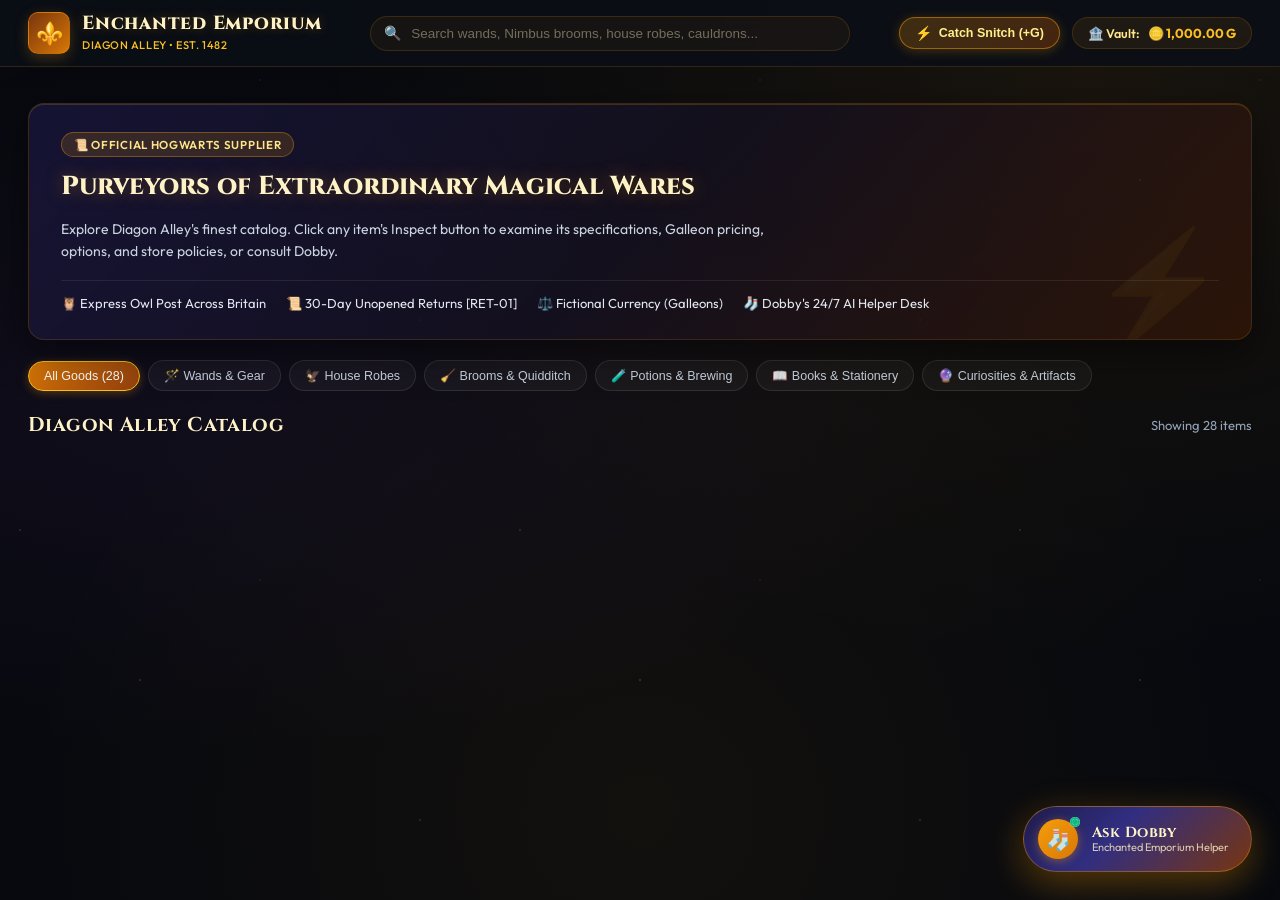
==== frontend/index.html @ e38fc8e7 "added snitch game" ====
<!doctype html>
<html lang="en">

<head>
  <meta charset="utf-8">
  <meta name="viewport" content="width=device-width,initial-scale=1">
  <title>Enchanted Emporium | Diagon Alley's Premier Wizarding Store</title>
  <link rel="preconnect" href="https://fonts.googleapis.com">
  <link rel="preconnect" href="https://fonts.gstatic.com" crossorigin>
  <link href="https://fonts.googleapis.com/css2?family=Cinzel:wght@500;700;800;900&family=Outfit:wght@300;400;500;600;700&family=JetBrains+Mono:wght@400;600&display=swap" rel="stylesheet">

  <style>
    :root {
      --bg: #07090e;
      --bg-surface: #0e121a;
      --bg-card: rgba(18, 23, 34, 0.85);
      --bg-card-hover: rgba(26, 33, 49, 0.98);
      --pn: rgba(15, 19, 29, 0.96);
      --pn-solid: #111522;
      --ln: rgba(245, 158, 11, 0.16);
      --ln-hover: rgba(245, 158, 11, 0.45);
      --tx: #f8fafc;
      --tx-muted: #94a3b8;
      --gold: #f59e0b;
      --gold-light: #fbbf24;
      --gold-dark: #b45309;
      --gold-glow: rgba(245, 158, 11, 0.35);
      --purple: #a855f7;
      --purple-glow: rgba(168, 85, 247, 0.25);
      --green: #10b981;
      --red: #ef4444;
      --radius-lg: 16px;
      --radius-md: 10px;
      --radius-sm: 6px;
    }

    * {
      box-sizing: border-box;
      margin: 0;
      padding: 0;
    }

    html, body {
      width: 100%;
      min-height: 100%;
      overflow-x: hidden;
      font-family: 'Outfit', -apple-system, BlinkMacSystemFont, "Segoe UI", Roboto, sans-serif;
      color: var(--tx);
      background-color: var(--bg);
      background-image: 
        radial-gradient(ellipse at 85% 10%, rgba(245, 158, 11, 0.08) 0%, transparent 50%),
        radial-gradient(ellipse at 15% 45%, rgba(168, 85, 247, 0.06) 0%, transparent 50%),
        radial-gradient(circle at 50% 90%, rgba(245, 158, 11, 0.05) 0%, transparent 60%);
      background-attachment: fixed;
    }

    /* Ambient stars / magical backdrop overlay */
    .magical-stars {
      position: fixed;
      inset: 0;
      pointer-events: none;
      z-index: 0;
      background-image: radial-gradient(1px 1px at 20px 30px, #ffffff, rgba(0,0,0,0)),
                        radial-gradient(1.5px 1.5px at 140px 180px, #f59e0b, rgba(0,0,0,0)),
                        radial-gradient(1px 1px at 260px 80px, #a855f7, rgba(0,0,0,0)),
                        radial-gradient(1px 1px at 420px 320px, #ffffff, rgba(0,0,0,0)),
                        radial-gradient(1.5px 1.5px at 680px 240px, #fbbf24, rgba(0,0,0,0)),
                        radial-gradient(1px 1px at 890px 120px, #ffffff, rgba(0,0,0,0)),
                        radial-gradient(1px 1px at 980px 450px, #a855f7, rgba(0,0,0,0));
      background-size: 500px 500px;
      opacity: 0.35;
    }

    /* Layout Container */
    .app-container {
      position: relative;
      z-index: 1;
      display: flex;
      flex-direction: column;
      min-height: 100vh;
    }

    /* ==========================================================================
       Navigation Bar
       ========================================================================== */
    .navbar {
      position: sticky;
      top: 0;
      z-index: 100;
      background: rgba(11, 14, 22, 0.88);
      backdrop-filter: blur(16px);
      -webkit-backdrop-filter: blur(16px);
      border-bottom: 1px solid var(--ln);
      padding: 12px 28px;
      display: flex;
      align-items: center;
      justify-content: space-between;
      gap: 20px;
    }

    .brand-group {
      display: flex;
      align-items: center;
      gap: 12px;
      text-decoration: none;
      color: inherit;
    }

    .brand-crest {
      width: 42px;
      height: 42px;
      border-radius: 10px;
      background: linear-gradient(135deg, #78350f, #d97706);
      border: 1px solid rgba(245, 158, 11, 0.4);
      display: flex;
      align-items: center;
      justify-content: center;
      font-size: 22px;
      box-shadow: 0 4px 14px rgba(245, 158, 11, 0.25);
    }

    .brand-text h1 {
      font-family: 'Cinzel', serif;
      font-size: 19px;
      font-weight: 800;
      letter-spacing: 0.04em;
      color: #fef3c7;
      line-height: 1.1;
      text-shadow: 0 0 12px rgba(245, 158, 11, 0.3);
    }

    .brand-text span {
      font-size: 11px;
      color: var(--gold-light);
      letter-spacing: 0.05em;
      text-transform: uppercase;
      font-weight: 500;
    }

    /* Search & Filter Controls */
    .nav-search {
      flex: 1;
      max-width: 480px;
      position: relative;
    }

    .search-input {
      width: 100%;
      background: rgba(245, 158, 11, 0.05);
      border: 1px solid var(--ln);
      border-radius: 999px;
      padding: 9px 18px 9px 40px;
      font-size: 13.5px;
      color: #ffffff;
      outline: none;
      transition: all 0.2s ease;
    }

    .search-input:focus {
      border-color: var(--gold);
      background: rgba(245, 158, 11, 0.08);
      box-shadow: 0 0 14px rgba(245, 158, 11, 0.2);
    }

    .search-input::placeholder {
      color: rgba(254, 243, 199, 0.4);
    }

    .search-icon {
      position: absolute;
      left: 14px;
      top: 50%;
      transform: translateY(-50%);
      font-size: 14px;
      color: var(--gold-light);
      pointer-events: none;
    }

    /* Vault Indicator (Interactive Deposit) */
    .nav-actions {
      display: flex;
      align-items: center;
      gap: 12px;
    }

    .vault-badge {
      display: flex;
      align-items: center;
      gap: 8px;
      background: rgba(245, 158, 11, 0.08);
      border: 1px solid var(--ln);
      padding: 7px 15px;
      border-radius: 999px;
      font-size: 12.5px;
      color: #fde68a;
      font-weight: 600;
      cursor: pointer;
      user-select: none;
      transition: all 0.2s ease;
    }

    .vault-badge:hover {
      background: rgba(245, 158, 11, 0.16);
      border-color: var(--gold);
      transform: translateY(-1px);
    }

    .vault-badge b {
      color: var(--gold-light);
      font-size: 13px;
    }

    /* ==========================================================================
       Hero Storefront Banner
       ========================================================================== */
    .hero-banner {
      padding: 36px 28px 20px;
      max-width: 1280px;
      margin: 0 auto;
      width: 100%;
    }

    .hero-card {
      background: linear-gradient(135deg, rgba(30, 27, 75, 0.6) 0%, rgba(20, 16, 32, 0.8) 50%, rgba(69, 26, 3, 0.5) 100%);
      border: 1px solid var(--ln);
      border-radius: var(--radius-lg);
      padding: 28px 32px;
      display: flex;
      flex-direction: column;
      gap: 14px;
      box-shadow: 0 12px 40px rgba(0, 0, 0, 0.5), inset 0 1px 0 rgba(245, 158, 11, 0.2);
      position: relative;
      overflow: hidden;
    }

    .hero-card::after {
      content: '⚡';
      position: absolute;
      right: 24px;
      bottom: -15px;
      font-size: 110px;
      opacity: 0.05;
      pointer-events: none;
      color: var(--gold);
    }

    .hero-badge {
      align-self: flex-start;
      display: inline-flex;
      align-items: center;
      gap: 6px;
      background: rgba(245, 158, 11, 0.15);
      border: 1px solid rgba(245, 158, 11, 0.35);
      color: #fde68a;
      font-size: 11.5px;
      font-weight: 600;
      text-transform: uppercase;
      letter-spacing: 0.06em;
      padding: 4px 12px;
      border-radius: 999px;
    }

    .hero-card h2 {
      font-family: 'Cinzel', serif;
      font-size: 26px;
      font-weight: 800;
      color: #fef3c7;
      line-height: 1.25;
      text-shadow: 0 0 18px rgba(245, 158, 11, 0.35);
    }

    .hero-card p {
      max-width: 720px;
      font-size: 14px;
      color: #cbd5e1;
      line-height: 1.6;
    }

    .hero-features {
      display: flex;
      flex-wrap: wrap;
      gap: 20px;
      margin-top: 4px;
      padding-top: 14px;
      border-top: 1px solid rgba(255, 255, 255, 0.08);
      font-size: 13px;
      color: #e2e8f0;
    }

    .hero-features span {
      display: inline-flex;
      align-items: center;
      gap: 6px;
    }

    /* ==========================================================================
       Category Filter Pills
       ========================================================================== */
    .filter-bar {
      max-width: 1280px;
      margin: 0 auto 20px;
      padding: 0 28px;
      width: 100%;
      display: flex;
      flex-wrap: wrap;
      align-items: center;
      gap: 8px;
    }

    .filter-pill {
      background: rgba(255, 255, 255, 0.04);
      border: 1px solid rgba(255, 255, 255, 0.1);
      color: #cbd5e1;
      padding: 7px 15px;
      border-radius: 999px;
      font-size: 12.5px;
      font-weight: 500;
      cursor: pointer;
      transition: all 0.2s ease;
      user-select: none;
    }

    .filter-pill:hover {
      background: rgba(245, 158, 11, 0.12);
      border-color: var(--gold);
      color: #ffffff;
      transform: translateY(-1px);
    }

    .filter-pill.active {
      background: linear-gradient(135deg, #d97706, #92400e);
      border-color: var(--gold-light);
      color: #ffffff;
      box-shadow: 0 2px 10px rgba(245, 158, 11, 0.3);
    }

    /* ==========================================================================
       Product Catalog Grid (Clean Portrait Cards)
       ========================================================================== */
    .catalog-section {
      max-width: 1280px;
      margin: 0 auto 60px;
      padding: 0 28px;
      width: 100%;
    }

    .catalog-header {
      display: flex;
      align-items: center;
      justify-content: space-between;
      margin-bottom: 20px;
    }

    .catalog-header h3 {
      font-family: 'Cinzel', serif;
      font-size: 20px;
      color: #fef3c7;
      letter-spacing: 0.02em;
    }

    .catalog-count {
      font-size: 13px;
      color: var(--tx-muted);
    }

    .product-grid {
      display: grid;
      grid-template-columns: repeat(auto-fill, minmax(220px, 1fr));
      gap: 22px;
    }

    /* Clean Card: Portrait Image + Name + Inspect Button */
    .product-card {
      background: var(--bg-card);
      border: 1px solid var(--ln);
      border-radius: var(--radius-md);
      overflow: hidden;
      display: flex;
      flex-direction: column;
      transition: all 0.25s cubic-bezier(0.16, 1, 0.3, 1);
      cursor: pointer;
      position: relative;
      box-shadow: 0 6px 18px rgba(0, 0, 0, 0.4);
    }

    .product-card:hover {
      background: var(--bg-card-hover);
      border-color: var(--ln-hover);
      transform: translateY(-4px);
      box-shadow: 0 12px 28px rgba(0, 0, 0, 0.6), 0 0 1px 1px rgba(245, 158, 11, 0.3);
    }

    /* Portrait Image Slot (3:4 ratio) */
    .product-img-slot {
      position: relative;
      width: 100%;
      aspect-ratio: 3 / 4;
      background: linear-gradient(180deg, #131722 0%, #0c0f17 100%);
      border-bottom: 1px solid var(--ln);
      overflow: hidden;
      display: flex;
      align-items: center;
      justify-content: center;
    }

    .product-img-slot img {
      width: 100%;
      height: 100%;
      object-fit: cover;
      transition: transform 0.35s ease;
    }

    .product-card:hover .product-img-slot img {
      transform: scale(1.05);
    }

    .img-placeholder {
      position: absolute;
      inset: 0;
      display: flex;
      flex-direction: column;
      align-items: center;
      justify-content: center;
      gap: 8px;
      padding: 16px;
      text-align: center;
      background: radial-gradient(circle at 50% 45%, rgba(245, 158, 11, 0.12) 0%, rgba(15, 19, 29, 0.95) 75%);
    }

    .placeholder-icon {
      font-size: 46px;
      filter: drop-shadow(0 0 10px rgba(245, 158, 11, 0.35));
    }

    .placeholder-text {
      font-size: 11px;
      font-weight: 600;
      text-transform: uppercase;
      letter-spacing: 0.08em;
      color: var(--gold-light);
    }

    .placeholder-hint {
      font-family: 'JetBrains Mono', monospace;
      font-size: 9px;
      color: rgba(255, 255, 255, 0.4);
      background: rgba(0, 0, 0, 0.45);
      padding: 3px 8px;
      border-radius: 4px;
      max-width: 90%;
      overflow: hidden;
      text-overflow: ellipsis;
      white-space: nowrap;
    }

    .product-info {
      padding: 14px 16px;
      display: flex;
      flex-direction: column;
      align-items: center;
      text-align: center;
      gap: 12px;
      flex: 1;
      justify-content: space-between;
    }

    .product-title {
      font-family: 'Cinzel', serif;
      font-size: 15px;
      font-weight: 700;
      color: #f8fafc;
      line-height: 1.35;
      min-height: 42px;
      display: flex;
      align-items: center;
      justify-content: center;
    }

    .btn-inspect {
      width: 100%;
      background: rgba(245, 158, 11, 0.12);
      border: 1px solid rgba(245, 158, 11, 0.35);
      color: #fde68a;
      padding: 8px 16px;
      border-radius: 8px;
      font-size: 12.5px;
      font-weight: 600;
      letter-spacing: 0.02em;
      transition: all 0.2s ease;
      cursor: pointer;
      display: flex;
      align-items: center;
      justify-content: center;
      gap: 6px;
    }

    .product-card:hover .btn-inspect {
      background: linear-gradient(135deg, #f59e0b, #d97706);
      color: #0b0d14;
      border-color: #fbbf24;
      box-shadow: 0 4px 14px rgba(245, 158, 11, 0.4);
    }

    /* ==========================================================================
       Product Quick-View Modal Popup (Shows All Specifications & Policies)
       ========================================================================== */
    .modal-backdrop {
      position: fixed;
      inset: 0;
      z-index: 2000;
      background: rgba(6, 8, 14, 0.85);
      backdrop-filter: blur(12px);
      -webkit-backdrop-filter: blur(12px);
      display: flex;
      align-items: center;
      justify-content: center;
      padding: 20px;
      opacity: 0;
      pointer-events: none;
      transition: opacity 0.25s ease;
    }

    .modal-backdrop.open {
      opacity: 1;
      pointer-events: auto;
    }

    .product-modal {
      background: var(--pn);
      border: 1px solid var(--ln-hover);
      border-radius: var(--radius-lg);
      max-width: 800px;
      width: 100%;
      max-height: 90vh;
      overflow-y: auto;
      box-shadow: 0 25px 60px rgba(0, 0, 0, 0.8), 0 0 1px 1px rgba(245, 158, 11, 0.3);
      display: grid;
      grid-template-columns: 340px 1fr;
      position: relative;
      transform: translateY(20px) scale(0.97);
      transition: transform 0.25s cubic-bezier(0.16, 1, 0.3, 1);
    }

    .modal-backdrop.open .product-modal {
      transform: translateY(0) scale(1);
    }

    .btn-modal-close {
      position: absolute;
      top: 14px;
      right: 14px;
      width: 32px;
      height: 32px;
      border-radius: 50%;
      background: rgba(255, 255, 255, 0.08);
      border: 1px solid rgba(255, 255, 255, 0.15);
      color: #ffffff;
      font-size: 16px;
      display: flex;
      align-items: center;
      justify-content: center;
      cursor: pointer;
      z-index: 10;
      transition: all 0.15s ease;
    }

    .btn-modal-close:hover {
      background: rgba(239, 68, 68, 0.2);
      border-color: var(--red);
      color: var(--red);
    }

    .modal-image-col {
      background: linear-gradient(180deg, #131722 0%, #0a0d14 100%);
      border-right: 1px solid var(--ln);
      position: relative;
      min-height: 420px;
      display: flex;
      align-items: center;
      justify-content: center;
      overflow: hidden;
    }

    .modal-image-col img {
      width: 100%;
      height: 100%;
      object-fit: cover;
    }

    .modal-content-col {
      padding: 30px;
      display: flex;
      flex-direction: column;
      gap: 16px;
    }

    .modal-header-meta {
      display: flex;
      align-items: center;
      gap: 10px;
      font-size: 12px;
    }

    .modal-sku-badge {
      font-family: 'JetBrains Mono', monospace;
      background: rgba(245, 158, 11, 0.15);
      border: 1px solid rgba(245, 158, 11, 0.35);
      color: var(--gold-light);
      padding: 2px 8px;
      border-radius: 6px;
      font-weight: 600;
    }

    .modal-title {
      font-family: 'Cinzel', serif;
      font-size: 22px;
      font-weight: 800;
      color: #fef3c7;
      line-height: 1.25;
    }

    .modal-price-rating {
      display: flex;
      align-items: center;
      gap: 16px;
      padding-bottom: 12px;
      border-bottom: 1px solid rgba(255, 255, 255, 0.08);
    }

    .modal-price {
      font-size: 22px;
      font-weight: 700;
      color: var(--gold-light);
      text-shadow: 0 0 10px rgba(245, 158, 11, 0.3);
    }

    .modal-rating {
      font-size: 12.5px;
      color: var(--tx-muted);
    }

    .modal-section-title {
      font-size: 11.5px;
      text-transform: uppercase;
      letter-spacing: 0.06em;
      color: var(--gold);
      font-weight: 700;
      margin-bottom: 4px;
    }

    .modal-desc {
      font-size: 13.5px;
      line-height: 1.6;
      color: #cbd5e1;
    }

    .modal-options-box {
      background: rgba(245, 158, 11, 0.04);
      border: 1px solid rgba(245, 158, 11, 0.18);
      border-radius: var(--radius-sm);
      padding: 12px;
      font-size: 12.5px;
      color: #e2e8f0;
      line-height: 1.5;
    }

    .modal-note-box {
      background: rgba(168, 85, 247, 0.06);
      border: 1px solid rgba(168, 85, 247, 0.2);
      border-radius: var(--radius-sm);
      padding: 10px 12px;
      font-size: 12px;
      color: #ddd6fe;
      line-height: 1.5;
    }

    .modal-actions {
      display: flex;
      gap: 12px;
      margin-top: auto;
      padding-top: 14px;
      border-top: 1px solid rgba(255, 255, 255, 0.08);
    }

    .btn-ask-dobby {
      flex: 1;
      background: linear-gradient(135deg, #1e1b4b, #312e81);
      border: 1px solid rgba(168, 85, 247, 0.5);
      color: #fef3c7;
      padding: 11px 16px;
      border-radius: 8px;
      font-size: 13px;
      font-weight: 600;
      cursor: pointer;
      display: flex;
      align-items: center;
      justify-content: center;
      gap: 8px;
      transition: all 0.2s ease;
    }

    .btn-ask-dobby:hover {
      background: linear-gradient(135deg, #312e81, #4338ca);
      box-shadow: 0 4px 16px rgba(168, 85, 247, 0.4);
      transform: translateY(-1px);
    }

    /* Buy Now Button */
    .btn-buy-now {
      background: linear-gradient(135deg, #f59e0b 0%, #d97706 100%);
      border: 1px solid #fbbf24;
      color: #0b0d14;
      padding: 11px 22px;
      border-radius: 8px;
      font-size: 13.5px;
      font-weight: 700;
      cursor: pointer;
      display: flex;
      align-items: center;
      justify-content: center;
      gap: 7px;
      transition: all 0.2s ease;
      box-shadow: 0 4px 14px rgba(245, 158, 11, 0.35);
    }

    .btn-buy-now:hover {
      background: linear-gradient(135deg, #fbbf24 0%, #f59e0b 100%);
      box-shadow: 0 6px 20px rgba(245, 158, 11, 0.5);
      transform: translateY(-1px);
    }

    .btn-buy-now:active {
      transform: translateY(1px);
    }

    /* ==========================================================================
       Gringotts Payment Receipt Modal Popup
       ========================================================================== */
    .receipt-modal-backdrop {
      position: fixed;
      inset: 0;
      z-index: 2500;
      background: rgba(6, 8, 14, 0.88);
      backdrop-filter: blur(14px);
      -webkit-backdrop-filter: blur(14px);
      display: flex;
      align-items: center;
      justify-content: center;
      padding: 20px;
      opacity: 0;
      pointer-events: none;
      transition: opacity 0.25s ease;
    }

    .receipt-modal-backdrop.open {
      opacity: 1;
      pointer-events: auto;
    }

    .purchase-receipt-modal {
      background: linear-gradient(180deg, #161b2a 0%, #0d101a 100%);
      border: 1px solid var(--gold);
      border-radius: var(--radius-lg);
      max-width: 480px;
      width: 100%;
      padding: 30px;
      text-align: center;
      box-shadow: 0 25px 60px rgba(0, 0, 0, 0.85), 0 0 1px 1px rgba(245, 158, 11, 0.35);
      position: relative;
      transform: translateY(20px) scale(0.97);
      transition: transform 0.25s cubic-bezier(0.16, 1, 0.3, 1);
    }

    .receipt-modal-backdrop.open .purchase-receipt-modal {
      transform: translateY(0) scale(1);
    }

    .receipt-icon {
      font-size: 46px;
      margin-bottom: 6px;
      filter: drop-shadow(0 0 14px rgba(245, 158, 11, 0.45));
    }

    .receipt-title {
      font-family: 'Cinzel', serif;
      font-size: 21px;
      font-weight: 800;
      color: #fef3c7;
      margin-bottom: 6px;
    }

    .receipt-status-badge {
      display: inline-block;
      background: rgba(16, 185, 129, 0.15);
      border: 1px solid rgba(16, 185, 129, 0.4);
      color: #34d399;
      font-size: 11px;
      font-weight: 700;
      text-transform: uppercase;
      letter-spacing: 0.08em;
      padding: 3px 12px;
      border-radius: 999px;
      margin-bottom: 20px;
    }

    .receipt-details {
      background: rgba(0, 0, 0, 0.35);
      border: 1px solid var(--ln);
      border-radius: var(--radius-md);
      padding: 16px;
      display: flex;
      flex-direction: column;
      gap: 10px;
      margin-bottom: 18px;
      text-align: left;
      font-size: 13px;
    }

    .receipt-row {
      display: flex;
      align-items: center;
      justify-content: space-between;
      color: #cbd5e1;
    }

    .receipt-row strong {
      color: #f8fafc;
    }

    .receipt-row code {
      font-family: 'JetBrains Mono', monospace;
      color: var(--gold-light);
    }

    .receipt-row.highlight {
      padding: 8px 10px;
      background: rgba(245, 158, 11, 0.1);
      border-radius: 6px;
      border: 1px solid rgba(245, 158, 11, 0.25);
    }

    .receipt-deducted {
      font-size: 15px;
      font-weight: 700;
      color: var(--gold-light);
      text-shadow: 0 0 8px rgba(245, 158, 11, 0.4);
    }

    .receipt-owl-notice {
      font-size: 12.5px;
      color: #94a3b8;
      line-height: 1.5;
      margin-bottom: 22px;
      background: rgba(168, 85, 247, 0.05);
      padding: 10px 12px;
      border-radius: 8px;
      border: 1px solid rgba(168, 85, 247, 0.15);
    }

    .receipt-actions {
      display: flex;
      gap: 10px;
    }

    .btn-receipt-close {
      flex: 1;
      background: linear-gradient(135deg, #f59e0b, #d97706);
      border: 1px solid var(--gold-light);
      color: #0b0d14;
      padding: 10px 18px;
      border-radius: 8px;
      font-size: 13px;
      font-weight: 700;
      cursor: pointer;
      transition: all 0.2s ease;
    }

    .btn-receipt-close:hover {
      background: linear-gradient(135deg, #fbbf24, #f59e0b);
      box-shadow: 0 4px 14px rgba(245, 158, 11, 0.4);
    }

    .btn-ask-dobby-order {
      flex: 1;
      background: rgba(255, 255, 255, 0.08);
      border: 1px solid rgba(255, 255, 255, 0.15);
      color: #f8fafc;
      padding: 10px 14px;
      border-radius: 8px;
      font-size: 12px;
      font-weight: 600;
      cursor: pointer;
      transition: all 0.2s ease;
    }

    .btn-ask-dobby-order:hover {
      background: rgba(168, 85, 247, 0.2);
      border-color: var(--purple);
      color: #ffffff;
    }

    /* ==========================================================================
       Floating AI Assistant Launcher Bubble (Bottom Right)
       ========================================================================== */
    .chat-launcher {
      position: fixed;
      bottom: 28px;
      right: 28px;
      z-index: 999;
      display: flex;
      align-items: center;
      gap: 14px;
      background: linear-gradient(135deg, #1e1b4b 0%, #312e81 40%, #78350f 100%);
      color: #ffffff;
      padding: 12px 22px 12px 14px;
      border-radius: 999px;
      box-shadow: 0 10px 35px rgba(245, 158, 11, 0.35), 0 4px 14px rgba(0, 0, 0, 0.6);
      cursor: pointer;
      user-select: none;
      transition: transform 0.25s cubic-bezier(0.34, 1.56, 0.64, 1), box-shadow 0.25s ease;
      border: 1px solid rgba(245, 158, 11, 0.4);
    }

    .chat-launcher:hover {
      transform: translateY(-3px) scale(1.02);
      box-shadow: 0 14px 42px rgba(245, 158, 11, 0.5), 0 6px 18px rgba(0, 0, 0, 0.5);
      border-color: rgba(245, 158, 11, 0.8);
    }

    .chat-launcher:active {
      transform: translateY(0) scale(0.98);
    }

    .chat-launcher.hidden {
      display: none;
    }

    .launcher-avatar {
      position: relative;
      width: 40px;
      height: 40px;
      border-radius: 50%;
      background: linear-gradient(135deg, #f59e0b, #d97706);
      display: flex;
      align-items: center;
      justify-content: center;
      font-size: 20px;
      box-shadow: 0 2px 10px rgba(245, 158, 11, 0.4);
    }

    .launcher-pulse {
      position: absolute;
      top: -2px;
      right: -2px;
      width: 10px;
      height: 10px;
      background: #10b981;
      border: 2px solid #ffffff;
      border-radius: 50%;
    }

    .launcher-pulse::after {
      content: '';
      position: absolute;
      top: -2px;
      left: -2px;
      right: -2px;
      bottom: -2px;
      border-radius: 50%;
      border: 2px solid #10b981;
      animation: ripple 2s infinite ease-out;
    }

    @keyframes ripple {
      0% { transform: scale(1); opacity: 0.9; }
      100% { transform: scale(2.6); opacity: 0; }
    }

    .launcher-text {
      display: flex;
      flex-direction: column;
    }

    .launcher-title {
      font-family: 'Cinzel', serif;
      font-weight: 700;
      font-size: 14.5px;
      letter-spacing: 0.03em;
      line-height: 1.2;
      color: #fef3c7;
    }

    .launcher-sub {
      font-size: 11px;
      color: rgba(254, 243, 199, 0.8);
      line-height: 1.2;
    }

    /* ==========================================================================
       Floating Chatbot Modal / Card Window
       ========================================================================== */
    .chat-window {
      position: fixed;
      bottom: 28px;
      right: 28px;
      width: 450px;
      height: 660px;
      max-width: calc(100vw - 36px);
      max-height: calc(100vh - 56px);
      background: var(--pn);
      backdrop-filter: blur(24px);
      -webkit-backdrop-filter: blur(24px);
      border: 1px solid var(--ln);
      border-radius: var(--radius-lg);
      box-shadow: 0 24px 60px rgba(0, 0, 0, 0.75), 0 0 1px 1px rgba(245, 158, 11, 0.2);
      z-index: 1000;
      display: flex;
      flex-direction: column;
      overflow: hidden;
      opacity: 0;
      transform: translateY(20px) scale(0.96);
      pointer-events: none;
      transition: opacity 0.28s cubic-bezier(0.16, 1, 0.3, 1),
                  transform 0.28s cubic-bezier(0.16, 1, 0.3, 1);
    }

    .chat-window.open {
      opacity: 1;
      transform: translateY(0) scale(1);
      pointer-events: auto;
    }

    /* Chat Header */
    .chat-header {
      padding: 14px 18px;
      background: linear-gradient(180deg, rgba(26, 20, 36, 0.98) 0%, rgba(17, 20, 32, 0.95) 100%);
      border-bottom: 1px solid var(--ln);
      display: flex;
      align-items: center;
      justify-content: space-between;
      user-select: none;
    }

    .header-info {
      display: flex;
      align-items: center;
      gap: 12px;
    }

    .header-avatar {
      position: relative;
      width: 40px;
      height: 40px;
      border-radius: 10px;
      background: linear-gradient(135deg, #d97706, #b45309);
      display: flex;
      align-items: center;
      justify-content: center;
      font-size: 22px;
      box-shadow: 0 4px 12px rgba(245, 158, 11, 0.3);
      border: 1px solid rgba(254, 243, 199, 0.3);
    }

    .status-dot {
      position: absolute;
      bottom: -2px;
      right: -2px;
      width: 9px;
      height: 9px;
      background: #10b981;
      border: 2px solid var(--pn-solid);
      border-radius: 50%;
    }

    .status-dot.offline {
      background: #ef4444;
    }

    .header-details h2 {
      font-family: 'Cinzel', serif;
      font-size: 15px;
      font-weight: 700;
      color: #fef3c7;
      line-height: 1.2;
      letter-spacing: 0.02em;
    }

    .header-status {
      font-size: 11.5px;
      color: var(--tx-muted);
      display: flex;
      align-items: center;
      gap: 5px;
    }

    .header-status b {
      color: var(--gold);
      font-weight: 600;
    }

    .header-actions {
      display: flex;
      align-items: center;
      gap: 6px;
    }

    .btn-header {
      background: rgba(245, 158, 11, 0.08);
      border: 1px solid var(--ln);
      color: #fef3c7;
      padding: 6px 10px;
      border-radius: 8px;
      font-size: 12px;
      font-weight: 500;
      cursor: pointer;
      display: flex;
      align-items: center;
      gap: 5px;
      transition: all 0.15s ease;
    }

    .btn-header:hover {
      background: rgba(245, 158, 11, 0.18);
      border-color: var(--gold);
      color: #ffffff;
    }

    .btn-icon {
      width: 30px;
      height: 30px;
      padding: 0;
      justify-content: center;
      border-radius: 8px;
    }

    /* Live performance ribbon */
    .metrics-ribbon {
      background: rgba(10, 12, 20, 0.95);
      border-bottom: 1px solid var(--ln);
      padding: 5px 16px;
      font-family: 'JetBrains Mono', monospace;
      font-size: 11px;
      display: flex;
      align-items: center;
      justify-content: space-between;
      color: var(--tx-muted);
    }

    .metrics-ribbon span b {
      color: var(--gold-light);
    }

    /* Chat log body */
    .chat-body {
      flex: 1;
      overflow-y: auto;
      padding: 16px;
      display: flex;
      flex-direction: column;
      gap: 14px;
      scroll-behavior: smooth;
    }

    .chat-body::-webkit-scrollbar {
      width: 6px;
    }

    .chat-body::-webkit-scrollbar-thumb {
      background: rgba(245, 158, 11, 0.2);
      border-radius: 3px;
    }

    /* Welcome Card */
    .welcome-card {
      background: linear-gradient(180deg, rgba(245, 158, 11, 0.05) 0%, rgba(168, 85, 247, 0.03) 100%);
      border: 1px solid var(--ln);
      border-radius: var(--radius-md);
      padding: 18px 16px;
      text-align: center;
      margin-bottom: 6px;
      box-shadow: 0 4px 18px rgba(0, 0, 0, 0.35);
    }

    .welcome-card h3 {
      font-family: 'Cinzel', serif;
      font-size: 15.5px;
      color: #fef3c7;
      margin-bottom: 6px;
      display: flex;
      align-items: center;
      justify-content: center;
      gap: 6px;
      letter-spacing: 0.02em;
    }

    .welcome-card p {
      font-size: 12.5px;
      color: #cbd5e1;
      line-height: 1.5;
      margin-bottom: 14px;
    }

    .quick-chips {
      display: flex;
      flex-wrap: wrap;
      gap: 6px;
      justify-content: center;
    }

    .chip {
      background: rgba(245, 158, 11, 0.1);
      border: 1px solid rgba(245, 158, 11, 0.25);
      color: #fde68a;
      padding: 5px 11px;
      border-radius: 16px;
      font-size: 11.5px;
      cursor: pointer;
      transition: all 0.15s ease;
      text-align: left;
    }

    .chip:hover {
      background: rgba(245, 158, 11, 0.25);
      border-color: var(--gold);
      color: #ffffff;
      transform: translateY(-1px);
      box-shadow: 0 2px 8px rgba(245, 158, 11, 0.2);
    }

    /* Message Bubbles */
    .msg {
      max-width: 90%;
      line-height: 1.55;
      font-size: 13.5px;
      word-break: break-word;
      animation: fadeIn 0.2s ease-out;
    }

    @keyframes fadeIn {
      from { opacity: 0; transform: translateY(6px); }
      to { opacity: 1; transform: translateY(0); }
    }

    .msg.user {
      align-self: flex-end;
      background: linear-gradient(135deg, #1e1b4b, #312e81);
      color: #f8fafc;
      padding: 10px 14px;
      border-radius: 14px 14px 2px 14px;
      box-shadow: 0 4px 14px rgba(30, 27, 75, 0.35);
      border: 1px solid rgba(168, 85, 247, 0.3);
      white-space: pre-wrap;
    }

    .msg.assistant {
      align-self: flex-start;
      background: rgba(18, 22, 34, 0.95);
      border: 1px solid rgba(245, 158, 11, 0.18);
      border-left: 3px solid var(--gold);
      color: var(--tx);
      padding: 12px 15px;
      border-radius: 14px 14px 14px 2px;
      box-shadow: 0 4px 16px rgba(0, 0, 0, 0.35);
    }

    .msg.assistant p {
      margin-bottom: 8px;
    }

    .msg.assistant p:last-child {
      margin-bottom: 0;
    }

    .msg.assistant ol,
    .msg.assistant ul {
      margin: 6px 0 8px 20px;
    }

    .msg.assistant li {
      margin-bottom: 4px;
    }

    .msg.assistant strong {
      color: #fef08a;
      font-weight: 600;
    }

    .msg.assistant em {
      color: #fed7aa;
    }

    .msg.assistant h1,
    .msg.assistant h2,
    .msg.assistant h3 {
      font-family: 'Cinzel', serif;
      color: #fef3c7;
      margin: 10px 0 6px;
      font-weight: 600;
    }

    .msg.assistant h1 { font-size: 1.15em; }
    .msg.assistant h2 { font-size: 1.05em; }
    .msg.assistant h3 { font-size: 1.0em; }

    .msg.assistant pre {
      background: #090c14;
      border: 1px solid var(--ln);
      padding: 8px 10px;
      border-radius: 6px;
      overflow-x: auto;
      margin: 6px 0;
      font-size: 12px;
      font-family: 'JetBrains Mono', monospace;
    }

    .msg.assistant code {
      background: rgba(245, 158, 11, 0.1);
      color: var(--gold-light);
      padding: 1px 5px;
      border-radius: 4px;
      font-family: 'JetBrains Mono', monospace;
      font-size: 12px;
    }

    .msg.assistant pre code {
      background: none;
      padding: 0;
      color: inherit;
    }

    .msg.assistant table {
      border-collapse: collapse;
      width: 100%;
      margin: 8px 0;
      font-size: 12px;
    }

    .msg.assistant th,
    .msg.assistant td {
      border: 1px solid var(--ln);
      padding: 6px 8px;
      text-align: left;
    }

    .msg.assistant th {
      background: rgba(245, 158, 11, 0.08);
      color: #fef3c7;
      font-family: 'Cinzel', serif;
    }

    /* Badges for Magical Catalog and Store Policies */
    .cite-badge {
      display: inline-block;
      font-family: 'JetBrains Mono', monospace;
      font-size: 11px;
      font-weight: 600;
      padding: 1px 7px;
      border-radius: 6px;
      margin: 0 2px;
      vertical-align: baseline;
    }

    .cite-badge.mag-badge {
      background: rgba(245, 158, 11, 0.15);
      color: #fbbf24;
      border: 1px solid rgba(245, 158, 11, 0.4);
    }

    .cite-badge.pol-badge {
      background: rgba(16, 185, 129, 0.15);
      color: #34d399;
      border: 1px solid rgba(16, 185, 129, 0.4);
    }

    .galleon-price {
      color: #fbbf24;
      font-weight: 700;
      text-shadow: 0 0 6px rgba(245, 158, 11, 0.4);
    }

    /* Input Footer */
    .chat-footer {
      padding: 12px 14px;
      background: rgba(15, 18, 28, 0.98);
      border-top: 1px solid var(--ln);
    }

    .chat-form {
      display: flex;
      gap: 8px;
      align-items: center;
    }

    .chat-input {
      flex: 1;
      background: rgba(245, 158, 11, 0.05);
      border: 1px solid var(--ln);
      color: #ffffff;
      padding: 10px 14px;
      border-radius: 10px;
      font-size: 13.5px;
      outline: none;
      transition: border-color 0.15s ease, background 0.15s ease;
    }

    .chat-input:focus {
      border-color: var(--gold);
      background: rgba(245, 158, 11, 0.08);
      box-shadow: 0 0 10px rgba(245, 158, 11, 0.2);
    }

    .chat-input::placeholder {
      color: rgba(254, 243, 199, 0.35);
    }

    .btn-send {
      width: 40px;
      height: 40px;
      background: linear-gradient(135deg, #f59e0b, #d97706);
      color: #0b0d14;
      border: none;
      border-radius: 10px;
      display: flex;
      align-items: center;
      justify-content: center;
      cursor: pointer;
      transition: transform 0.15s ease, box-shadow 0.15s ease;
      flex-shrink: 0;
    }

    .btn-send:hover {
      transform: scale(1.04);
      box-shadow: 0 4px 14px rgba(245, 158, 11, 0.45);
    }

    .btn-send:active {
      transform: scale(0.96);
    }


    /* ==========================================================================
       Golden Snitch Reflex Catch Mini-Game & Nav Button
       ========================================================================== */
    .btn-snitch-nav {
      display: flex;
      align-items: center;
      gap: 7px;
      background: linear-gradient(135deg, rgba(245, 158, 11, 0.22), rgba(180, 83, 9, 0.35));
      border: 1px solid rgba(245, 158, 11, 0.5);
      padding: 7px 15px;
      border-radius: 999px;
      font-size: 12.5px;
      font-weight: 700;
      color: #fef08a;
      cursor: pointer;
      box-shadow: 0 2px 12px rgba(245, 158, 11, 0.25);
      transition: all 0.2s cubic-bezier(0.2, 0.8, 0.2, 1);
      user-select: none;
    }

    .btn-snitch-nav:hover {
      background: linear-gradient(135deg, rgba(245, 158, 11, 0.38), rgba(217, 119, 6, 0.55));
      border-color: var(--gold-light);
      box-shadow: 0 0 18px rgba(245, 158, 11, 0.55);
      transform: translateY(-1px) scale(1.02);
    }

    .snitch-mini-icon {
      font-size: 14px;
      animation: pulseGlow 1.4s infinite alternate;
    }

    @keyframes pulseGlow {
      0% { transform: scale(1); filter: drop-shadow(0 0 2px #f59e0b); }
      100% { transform: scale(1.22); filter: drop-shadow(0 0 8px #fbbf24); }
    }

    .snitch-modal-backdrop {
      position: fixed;
      inset: 0;
      background: rgba(3, 5, 10, 0.88);
      backdrop-filter: blur(12px);
      -webkit-backdrop-filter: blur(12px);
      z-index: 1200;
      display: none;
      align-items: center;
      justify-content: center;
      padding: 20px;
    }

    .snitch-modal-backdrop.open {
      display: flex;
      animation: fadeIn 0.2s ease-out;
    }

    .snitch-modal-dialog {
      background: #0b0f19;
      border: 1px solid rgba(245, 158, 11, 0.4);
      border-radius: var(--radius-lg);
      width: 100%;
      max-width: 680px;
      box-shadow: 0 25px 60px rgba(0, 0, 0, 0.85), 0 0 30px rgba(245, 158, 11, 0.2);
      display: flex;
      flex-direction: column;
      overflow: hidden;
      position: relative;
    }

    .snitch-modal-header {
      padding: 18px 24px 14px;
      border-bottom: 1px solid var(--ln);
      display: flex;
      justify-content: space-between;
      align-items: flex-start;
      background: rgba(18, 24, 38, 0.7);
    }

    .snitch-badge-tag {
      font-size: 11px;
      font-weight: 700;
      text-transform: uppercase;
      letter-spacing: 0.08em;
      color: var(--gold-light);
      background: rgba(245, 158, 11, 0.15);
      border: 1px solid rgba(245, 158, 11, 0.3);
      padding: 3px 8px;
      border-radius: 999px;
      display: inline-block;
      margin-bottom: 6px;
    }

    .snitch-modal-title {
      font-family: 'Cinzel', serif;
      font-size: 20px;
      font-weight: 800;
      color: #fef3c7;
      margin-bottom: 2px;
      letter-spacing: 0.02em;
    }

    .snitch-modal-sub {
      font-size: 12.5px;
      color: var(--tx-muted);
    }

    .btn-snitch-close {
      background: rgba(245, 158, 11, 0.08);
      border: 1px solid var(--ln);
      color: var(--tx-muted);
      width: 32px;
      height: 32px;
      border-radius: 8px;
      display: flex;
      align-items: center;
      justify-content: center;
      cursor: pointer;
      font-size: 14px;
      transition: all 0.15s ease;
    }

    .btn-snitch-close:hover {
      background: rgba(239, 68, 68, 0.2);
      border-color: rgba(239, 68, 68, 0.4);
      color: #fca5a5;
    }

    /* Snitch HUD */
    .snitch-hud {
      display: grid;
      grid-template-columns: repeat(4, 1fr);
      gap: 10px;
      padding: 12px 20px;
      background: rgba(10, 14, 23, 0.9);
      border-bottom: 1px solid var(--ln);
    }

    .hud-item {
      display: flex;
      flex-direction: column;
      align-items: center;
      background: rgba(255, 255, 255, 0.03);
      border: 1px solid rgba(255, 255, 255, 0.06);
      padding: 6px 8px;
      border-radius: 8px;
    }

    .hud-label {
      font-size: 10px;
      text-transform: uppercase;
      letter-spacing: 0.05em;
      color: var(--tx-muted);
      margin-bottom: 2px;
    }

    .hud-val {
      font-family: 'JetBrains Mono', monospace;
      font-size: 15px;
      font-weight: 700;
      color: #ffffff;
    }

    .hud-val.gold {
      color: var(--gold-light);
      text-shadow: 0 0 10px rgba(245, 158, 11, 0.4);
    }

    .hud-val.purple {
      color: #c084fc;
    }

    /* Quidditch Pitch Field */
    .snitch-pitch {
      position: relative;
      height: 380px;
      background: radial-gradient(ellipse at 50% 20%, #172554 0%, #090d16 80%);
      overflow: hidden;
      cursor: crosshair;
    }

    .pitch-stars {
      position: absolute;
      inset: 0;
      background-image: 
        radial-gradient(1px 1px at 45px 30px, #ffffff, rgba(0,0,0,0)),
        radial-gradient(1.5px 1.5px at 180px 120px, #f59e0b, rgba(0,0,0,0)),
        radial-gradient(1px 1px at 320px 60px, #ffffff, rgba(0,0,0,0)),
        radial-gradient(1.5px 1.5px at 480px 190px, #fbbf24, rgba(0,0,0,0)),
        radial-gradient(1px 1px at 600px 90px, #ffffff, rgba(0,0,0,0));
      opacity: 0.6;
    }

    .pitch-moon {
      position: absolute;
      top: 24px;
      right: 36px;
      width: 54px;
      height: 54px;
      border-radius: 50%;
      background: radial-gradient(circle at 35% 35%, #fffef0 0%, #fef08a 60%, rgba(245, 158, 11, 0.4) 100%);
      box-shadow: 0 0 35px rgba(254, 240, 138, 0.35);
      pointer-events: none;
    }

    .pitch-hoops {
      position: absolute;
      bottom: 0;
      left: 0;
      right: 0;
      height: 80px;
      display: flex;
      justify-content: space-around;
      align-items: flex-end;
      opacity: 0.22;
      pointer-events: none;
    }

    .hoop {
      width: 28px;
      height: 55px;
      border: 2px solid var(--gold-light);
      border-bottom: none;
      border-radius: 14px 14px 0 0;
      position: relative;
    }

    .hoop::after {
      content: '';
      position: absolute;
      bottom: -20px;
      left: 50%;
      transform: translateX(-50%);
      width: 3px;
      height: 20px;
      background: var(--gold-light);
    }

    .hoop-mid {
      height: 72px;
      width: 32px;
      border-radius: 16px 16px 0 0;
    }

    /* The Golden Snitch */
    .golden-snitch {
      position: absolute;
      width: 48px;
      height: 48px;
      z-index: 10;
      cursor: pointer;
      display: flex;
      align-items: center;
      justify-content: center;
      will-change: left, top, transform;
      user-select: none;
      -webkit-user-select: none;
      touch-action: manipulation;
    }

    .snitch-body {
      width: 24px;
      height: 24px;
      border-radius: 50%;
      background: radial-gradient(circle at 35% 35%, #ffffff 0%, #fef08a 25%, #f59e0b 60%, #b45309 90%, #78350f 100%);
      box-shadow: 0 0 16px #fbbf24, 0 0 32px rgba(245, 158, 11, 0.6);
      position: relative;
      z-index: 2;
      animation: snitchPulse 0.4s infinite alternate;
    }

    @keyframes snitchPulse {
      0% { transform: scale(0.95); }
      100% { transform: scale(1.05); }
    }

    .snitch-wing {
      position: absolute;
      width: 22px;
      height: 7px;
      background: linear-gradient(90deg, rgba(255, 255, 255, 0.95), rgba(254, 240, 138, 0.4), transparent);
      border-radius: 50% 50% 10% 10%;
      top: 14px;
      box-shadow: 0 0 6px rgba(255, 255, 255, 0.6);
    }

    .snitch-wing-left {
      left: -12px;
      transform-origin: right center;
      animation: flutterLeft 0.07s infinite alternate ease-in-out;
    }

    .snitch-wing-right {
      right: -12px;
      transform-origin: left center;
      transform: scaleX(-1);
      animation: flutterRight 0.07s infinite alternate ease-in-out;
    }

    @keyframes flutterLeft {
      0% { transform: rotate(-30deg) skewY(15deg); }
      100% { transform: rotate(35deg) skewY(-20deg); }
    }

    @keyframes flutterRight {
      0% { transform: scaleX(-1) rotate(-30deg) skewY(15deg); }
      100% { transform: scaleX(-1) rotate(35deg) skewY(-20deg); }
    }

    .snitch-glow {
      position: absolute;
      width: 44px;
      height: 44px;
      border-radius: 50%;
      background: radial-gradient(circle, rgba(251, 191, 36, 0.35) 0%, transparent 70%);
      animation: snitchHalo 1s infinite alternate;
    }

    @keyframes snitchHalo {
      0% { transform: scale(0.8); opacity: 0.5; }
      100% { transform: scale(1.3); opacity: 0.9; }
    }

    /* Floating points animation */
    .snitch-float-points {
      position: absolute;
      font-family: 'Cinzel', serif;
      font-weight: 800;
      color: #fbbf24;
      font-size: 16px;
      pointer-events: none;
      z-index: 20;
      text-shadow: 0 0 10px rgba(245, 158, 11, 0.8), 0 2px 4px #000;
      animation: floatUpFade 0.65s forwards ease-out;
    }

    @keyframes floatUpFade {
      0% { opacity: 1; transform: translateY(0) scale(1); }
      50% { transform: translateY(-24px) scale(1.2); }
      100% { opacity: 0; transform: translateY(-44px) scale(0.9); }
    }

    /* Golden catch ripple */
    .snitch-burst-ring {
      position: absolute;
      border-radius: 50%;
      border: 2px solid #fbbf24;
      pointer-events: none;
      z-index: 15;
      animation: burstExpand 0.45s forwards ease-out;
    }

    @keyframes burstExpand {
      0% { width: 10px; height: 10px; transform: translate(-50%, -50%) scale(1); opacity: 1; }
      100% { width: 70px; height: 70px; transform: translate(-50%, -50%) scale(1.5); opacity: 0; }
    }

    /* Pitch Overlays (Intro & Results) */
    .pitch-overlay {
      position: absolute;
      inset: 0;
      background: rgba(8, 11, 19, 0.9);
      backdrop-filter: blur(4px);
      display: flex;
      flex-direction: column;
      align-items: center;
      justify-content: center;
      padding: 24px;
      text-align: center;
      z-index: 25;
    }

    .overlay-icon {
      font-size: 44px;
      margin-bottom: 12px;
      animation: bounceFloat 2s infinite ease-in-out;
    }

    @keyframes bounceFloat {
      0%, 100% { transform: translateY(0); }
      50% { transform: translateY(-8px); }
    }

    .pitch-overlay h4 {
      font-family: 'Cinzel', serif;
      font-size: 22px;
      font-weight: 800;
      color: #fef3c7;
      margin-bottom: 8px;
    }

    .pitch-overlay p {
      font-size: 13.5px;
      color: var(--tx-muted);
      max-width: 440px;
      line-height: 1.5;
      margin-bottom: 20px;
    }

    .btn-snitch-start, .btn-snitch-restart {
      background: linear-gradient(135deg, #f59e0b, #d97706);
      color: #080b12;
      border: 1px solid rgba(254, 240, 138, 0.4);
      padding: 12px 28px;
      border-radius: 999px;
      font-family: 'Cinzel', serif;
      font-size: 14.5px;
      font-weight: 800;
      letter-spacing: 0.04em;
      cursor: pointer;
      box-shadow: 0 4px 20px rgba(245, 158, 11, 0.4);
      transition: all 0.2s cubic-bezier(0.2, 0.8, 0.2, 1);
      display: inline-flex;
      align-items: center;
      gap: 8px;
    }

    .btn-snitch-start:hover, .btn-snitch-restart:hover {
      transform: translateY(-2px) scale(1.03);
      box-shadow: 0 6px 25px rgba(245, 158, 11, 0.6);
      color: #000;
    }

    .snitch-payout-box {
      background: rgba(245, 158, 11, 0.1);
      border: 1px solid rgba(245, 158, 11, 0.35);
      border-radius: 12px;
      padding: 12px 24px;
      display: flex;
      flex-direction: column;
      align-items: center;
      gap: 4px;
      margin-bottom: 12px;
    }

    .snitch-payout-box span {
      font-size: 11.5px;
      text-transform: uppercase;
      letter-spacing: 0.06em;
      color: var(--tx-muted);
    }

    .snitch-payout-box strong {
      font-family: 'Cinzel', serif;
      font-size: 24px;
      font-weight: 800;
      color: var(--gold-light);
      text-shadow: 0 0 12px rgba(245, 158, 11, 0.5);
    }

    .snitch-deposit-hint {
      font-size: 12px !important;
      color: #86efac !important;
      margin-bottom: 18px !important;
    }

    .overlay-actions {
      display: flex;
      gap: 12px;
    }

    .btn-snitch-shop {
      background: rgba(255, 255, 255, 0.06);
      border: 1px solid var(--ln);
      color: var(--tx);
      padding: 12px 20px;
      border-radius: 999px;
      font-size: 13.5px;
      font-weight: 600;
      cursor: pointer;
      transition: all 0.15s ease;
    }

    .btn-snitch-shop:hover {
      background: rgba(255, 255, 255, 0.12);
      border-color: var(--gold);
    }

    /* Mobile Adaptations */
    @media (max-width: 768px) {
      .navbar {
        flex-direction: column;
        align-items: stretch;
        gap: 12px;
      }
      .nav-search {
        max-width: 100%;
      }
      .product-modal {
        grid-template-columns: 1fr;
      }
      .modal-image-col {
        min-height: 240px;
      }
      .chat-window {
        bottom: 0;
        right: 0;
        width: 100vw;
        height: 100vh;
        max-width: 100vw;
        max-height: 100vh;
        border-radius: 0;
      }
    }
  </style>
</head>

<body>
  <div class="magical-stars"></div>

  <div class="app-container">
    <!-- =========================================================================
         Top Storefront Navigation Bar
         ========================================================================= -->
    <header class="navbar">
      <a href="#" class="brand-group">
        <div class="brand-crest">⚜️</div>
        <div class="brand-text">
          <h1>Enchanted Emporium</h1>
          <span>Diagon Alley • Est. 1482</span>
        </div>
      </a>

      <!-- Instant Catalog Search -->
      <div class="nav-search">
        <span class="search-icon">🔍</span>
        <input type="text" id="catalogSearch" class="search-input" placeholder="Search wands, Nimbus brooms, house robes, cauldrons..." />
      </div>

      <!-- Gringotts Vault Indicator (Clickable to Deposit/Top-up) -->
      <div class="nav-actions">
        <button class="btn-snitch-nav" id="btnOpenSnitchGame" title="Play Golden Snitch Reflex Catch to earn Galleons!">
          <span class="snitch-mini-icon">⚡</span> <span>Catch Snitch (+G)</span>
        </button>
        <div class="vault-badge" id="vaultBadge" title="Click to deposit +250 Galleons into your Gringotts Vault">
          <span>🏦 Vault:</span>
          <b id="vaultBalance">🪙 1,000.00 G</b>
        </div>
      </div>
    </header>

    <!-- =========================================================================
         Hero Store Announcement Banner
         ========================================================================= -->
    <section class="hero-banner">
      <div class="hero-card">
        <span class="hero-badge">📜 Official Hogwarts Supplier</span>
        <h2>Purveyors of Extraordinary Magical Wares</h2>
        <p>Explore Diagon Alley's finest catalog. Click any item's Inspect button to examine its specifications, Galleon pricing, options, and store policies, or consult Dobby.</p>
        <div class="hero-features">
          <span>🦉 Express Owl Post Across Britain</span>
          <span>📜 30-Day Unopened Returns [RET-01]</span>
          <span>⚖️ Fictional Currency (Galleons)</span>
          <span>🧦 Dobby's 24/7 AI Helper Desk</span>
        </div>
      </div>
    </section>

    <!-- =========================================================================
         Category Filter Pills
         ========================================================================= -->
    <nav class="filter-bar" id="filterBar">
      <button class="filter-pill active" data-category="ALL">All Goods (28)</button>
      <button class="filter-pill" data-category="Wands">🪄 Wands & Gear</button>
      <button class="filter-pill" data-category="Robes">🦅 House Robes</button>
      <button class="filter-pill" data-category="Brooms">🧹 Brooms & Quidditch</button>
      <button class="filter-pill" data-category="Potions">🧪 Potions & Brewing</button>
      <button class="filter-pill" data-category="Books">📖 Books & Stationery</button>
      <button class="filter-pill" data-category="Curiosities">🔮 Curiosities & Artifacts</button>
    </nav>

    <!-- =========================================================================
         Product Grid Section (Clean Portrait Cards)
         ========================================================================= -->
    <main class="catalog-section">
      <div class="catalog-header">
        <h3 id="catalogTitle">Diagon Alley Catalog</h3>
        <span class="catalog-count" id="catalogCount">Showing 28 items</span>
      </div>

      <div class="product-grid" id="productGrid">
        <!-- Injected via JavaScript from products.json -->
      </div>
    </main>
  </div>

  <!-- =========================================================================
       Product Detail Popup Modal (Shows All Specifications & Policies)
       ========================================================================= -->
  <div class="modal-backdrop" id="productModalBackdrop" aria-hidden="true">
    <div class="product-modal" id="productModal">
      <button class="btn-modal-close" id="btnModalClose" aria-label="Close modal">✕</button>
      
      <!-- Product Image Showcase Slot (Portrait) -->
      <div class="modal-image-col" id="modalImageCol">
        <img id="modalImg" src="" alt="Product Image" style="display:none;" />
        <div class="img-placeholder" id="modalPlaceholder">
          <span class="placeholder-icon" id="modalPlaceholderIcon">🪄</span>
          <span class="placeholder-text">Image Slot</span>
          <span class="placeholder-hint" id="modalPlaceholderPath">assets/products/MAG-...jpg</span>
        </div>
      </div>

      <!-- Product Description & Complete Specs -->
      <div class="modal-content-col">
        <div class="modal-header-meta">
          <span class="modal-sku-badge" id="modalSku">MAG-WAND-001</span>
          <span id="modalCategory" style="color:var(--tx-muted); text-transform:uppercase; font-size:11px; font-weight:600;">Wands</span>
        </div>

        <h3 class="modal-title" id="modalTitle">Ollivanders Wand</h3>

        <div class="modal-price-rating">
          <span class="modal-price" id="modalPrice">🪙 7.00 G</span>
          <span class="modal-rating" id="modalRating">⭐ 4.9/5 (286 reviews)</span>
        </div>

        <div>
          <h4 class="modal-section-title">Magical Description</h4>
          <p class="modal-desc" id="modalDesc"></p>
        </div>

        <div id="modalOptionsWrapper">
          <h4 class="modal-section-title">Crafting & Variants</h4>
          <div class="modal-options-box" id="modalOptions"></div>
        </div>

        <div id="modalNoteWrapper">
          <h4 class="modal-section-title">Store & Policy Advisory</h4>
          <div class="modal-note-box" id="modalNote"></div>
        </div>

        <div class="modal-actions">
          <button class="btn-ask-dobby" id="btnAskDobbyAboutItem">
            <span>🧦</span> Ask Dobby About This Item
          </button>
          <button class="btn-buy-now" id="btnBuyNow">
            <span>⚡</span> Buy Now
          </button>
        </div>
      </div>
    </div>
  </div>

  <!-- =========================================================================
       Gringotts Payment Receipt Modal Popup
       ========================================================================= -->
  <div class="receipt-modal-backdrop" id="receiptModalBackdrop" aria-hidden="true">
    <div class="purchase-receipt-modal" id="purchaseReceiptModal">
      <div class="receipt-icon">📜✨</div>
      <h3 class="receipt-title">Gringotts Payment Receipt</h3>
      <div class="receipt-status-badge">Payment Confirmed</div>
      
      <div class="receipt-details">
        <div class="receipt-row">
          <span>Item Purchased:</span>
          <strong id="receiptItemTitle">Ollivanders Wand</strong>
        </div>
        <div class="receipt-row">
          <span>SKU:</span>
          <code id="receiptItemSku">MAG-WAND-001</code>
        </div>
        <div class="receipt-row highlight">
          <span>Amount Deducted:</span>
          <strong class="receipt-deducted" id="receiptDeducted">- 7.00 Galleons (G)</strong>
        </div>
        <div class="receipt-row">
          <span>Remaining Vault Balance:</span>
          <strong id="receiptRemaining">🪙 993.00 G</strong>
        </div>
      </div>

      <p class="receipt-owl-notice">
        🦉 <strong>Owl Post Dispatched:</strong> The Enchanted Emporium has debited your Gringotts Vault. An owl has taken flight to deliver your package across Britain!
      </p>

      <div class="receipt-actions">
        <button class="btn-receipt-close" id="btnReceiptClose">Done</button>
        <button class="btn-ask-dobby-order" id="btnAskDobbyOrder">Ask Dobby About Delivery 🧦</button>
      </div>
    </div>
  </div>

  <!-- =========================================================================
       Golden Snitch Reflex Catch Mini-Game Modal
       ========================================================================= -->
  <div class="snitch-modal-backdrop" id="snitchModalBackdrop" aria-hidden="true">
    <div class="snitch-modal-dialog">
      <div class="snitch-modal-header">
        <div class="snitch-modal-title-group">
          <span class="snitch-badge-tag">⚡ Quidditch Pitch</span>
          <h3 class="snitch-modal-title">Golden Snitch Reflex Catch</h3>
          <p class="snitch-modal-sub">Darting across Diagon Alley sky • Catch the Snitch to earn real Galleons!</p>
        </div>
        <button class="btn-snitch-close" id="btnSnitchClose" aria-label="Close Mini-Game">✕</button>
      </div>

      <!-- Live Game HUD Bar -->
      <div class="snitch-hud">
        <div class="hud-item hud-timer">
          <span class="hud-label">Time Remaining</span>
          <span class="hud-val" id="snitchTimer">15.0s</span>
        </div>
        <div class="hud-item hud-catches">
          <span class="hud-label">Snitches Caught</span>
          <span class="hud-val" id="snitchCatches">0</span>
        </div>
        <div class="hud-item hud-earned">
          <span class="hud-label">Galleons Won</span>
          <span class="hud-val gold" id="snitchEarned">+0.00 G</span>
        </div>
        <div class="hud-item hud-streak">
          <span class="hud-label">Multiplier</span>
          <span class="hud-val purple" id="snitchMultiplier">1.0x</span>
        </div>
      </div>

      <!-- Quidditch Pitch Playing Field -->
      <div class="snitch-pitch" id="snitchPitch">
        <!-- Stadium Background Elements -->
        <div class="pitch-stars"></div>
        <div class="pitch-moon"></div>
        <div class="pitch-hoops">
          <div class="hoop hoop-left"></div>
          <div class="hoop hoop-mid"></div>
          <div class="hoop hoop-right"></div>
        </div>

        <!-- The Golden Snitch Element -->
        <div class="golden-snitch" id="goldenSnitch" style="display: none;">
          <div class="snitch-wing snitch-wing-left"></div>
          <div class="snitch-body"></div>
          <div class="snitch-wing snitch-wing-right"></div>
          <div class="snitch-glow"></div>
        </div>

        <!-- Overlay: Intro / Ready Screen -->
        <div class="pitch-overlay" id="snitchIntroOverlay">
          <div class="overlay-icon">🏆⚡</div>
          <h4>Seeker Reflex Challenge</h4>
          <p>The Golden Snitch flies fast and evades capture! Tap or click the fluttering Snitch as many times as you can in <strong>15 seconds</strong>.<br>Each catch awards <strong>+15 Galleons</strong> with streak multipliers!</p>
          <button class="btn-snitch-start" id="btnSnitchStart">
            <span>⚡</span> Release the Snitch (Start)
          </button>
        </div>

        <!-- Overlay: Results / Victory Screen -->
        <div class="pitch-overlay" id="snitchResultsOverlay" style="display: none;">
          <div class="overlay-icon celebration">🎉🪙</div>
          <h4>Match Concluded, Seeker!</h4>
          <p id="snitchResultsSummary">You captured the Golden Snitch 3 times!</p>
          <div class="snitch-payout-box">
            <span>Vault Deposit:</span>
            <strong id="snitchPayoutAmount">+45.00 Galleons</strong>
          </div>
          <p class="snitch-deposit-hint">Deposited straight into your Gringotts Vault balance!</p>
          <div class="overlay-actions">
            <button class="btn-snitch-restart" id="btnSnitchRestart">⚡ Play Again</button>
            <button class="btn-snitch-shop" id="btnSnitchReturnShop">Return to Shop 🛍️</button>
          </div>
        </div>
      </div>
    </div>
  </div>


  <!-- =========================================================================
       Floating AI Assistant Launcher Bubble (Bottom Right)
       ========================================================================= -->
  <div class="chat-launcher" id="chatLauncher" role="button" aria-label="Open Dobby's Helper Desk">
    <div class="launcher-avatar">
      🧦
      <div class="launcher-pulse"></div>
    </div>
    <div class="launcher-text">
      <span class="launcher-title">Ask Dobby</span>
      <span class="launcher-sub">Enchanted Emporium Helper</span>
    </div>
  </div>

  <!-- =========================================================================
       Floating Chatbot Modal / Card Window
       ========================================================================= -->
  <div class="chat-window" id="chatWindow" aria-hidden="true">
    <!-- Header -->
    <div class="chat-header">
      <div class="header-info">
        <div class="header-avatar">
          🧦
          <div class="status-dot" id="statusDot"></div>
        </div>
        <div class="header-details">
          <h2>Dobby the House-Elf</h2>
          <div class="header-status">
            <span id="modelStatus">Enchanted Emporium</span> • <b id="tpsStatus">0.0 tps</b>
          </div>
        </div>
      </div>
      <div class="header-actions">
        <button id="newChatBtn" class="btn-header" title="Clear conversation and start fresh">
          <svg width="13" height="13" viewBox="0 0 24 24" fill="none" stroke="currentColor" stroke-width="2.5" stroke-linecap="round" stroke-linejoin="round">
            <line x1="12" y1="5" x2="12" y2="19"></line><line x1="5" y1="12" x2="19" y2="12"></line>
          </svg>
          New Chat
        </button>
        <button id="closeChatBtn" class="btn-header btn-icon" title="Minimize chat window" aria-label="Close chat">
          <svg width="15" height="15" viewBox="0 0 24 24" fill="none" stroke="currentColor" stroke-width="2.5" stroke-linecap="round" stroke-linejoin="round">
            <line x1="18" y1="6" x2="6" y2="18"></line><line x1="6" y1="6" x2="18" y2="18"></line>
          </svg>
        </button>
      </div>
    </div>

    <!-- Live Metrics Ribbon -->
    <div class="metrics-ribbon">
      <span>Model: <b id="ribbonServer">Dobby (Local)</b></span>
      <span>Cache Hit: <b id="ribbonCache">–</b></span>
      <span>Toks: <b id="ribbonToks">0</b></span>
    </div>

    <!-- Message Stream History -->
    <div class="chat-body" id="chatBody">
      <div class="welcome-card" id="welcomeCard">
        <h3>✨ Welcome to Enchanted Emporium!</h3>
        <p>Dobby is most delighted to serve you, kind wizard or witch! Ask Dobby about Ollivanders wands, Nimbus broomsticks, Hogwarts house robes, owl post delivery, or store returns.</p>
        <div class="quick-chips">
          <button class="chip" data-q="What are the available wand woods and cores for the Ollivanders Wand?">🪄 Ollivanders Wands & Cores</button>
          <button class="chip" data-q="Tell Dobby about the Nimbus 2000 Broomstick and its handling specs.">🧹 Nimbus 2000 Broomstick</button>
          <button class="chip" data-q="What colors and trim are featured on the Ravenclaw House Robes?">🦅 Ravenclaw House Robes</button>
          <button class="chip" data-q="How much does owl post shipping cost and how fast is it?">🦉 Owl Post Delivery</button>
          <button class="chip" data-q="What is the standard return policy window for unopened items?">📜 30-Day Return Policy</button>
          <button class="chip" data-q="Can Dobby sell me cursed dark artifacts or Hand of Glory?">⚠️ Dark Arts Inquiries</button>
        </div>
      </div>
    </div>

    <!-- Message Input Bar -->
    <div class="chat-footer">
      <form class="chat-form" id="chatForm">
        <input class="chat-input" id="chatInput" placeholder="Ask Dobby about wands, brooms, owl delivery, or policies…" autocomplete="off" />
        <button type="submit" class="btn-send" title="Send message" aria-label="Send">
          <svg width="18" height="18" viewBox="0 0 24 24" fill="none" stroke="currentColor" stroke-width="2.5" stroke-linecap="round" stroke-linejoin="round">
            <line x1="22" y1="2" x2="11" y2="13"></line>
            <polygon points="22 2 15 22 11 13 2 9 22 2"></polygon>
          </svg>
        </button>
      </form>
    </div>
  </div>

  <script>
    // =========================================================================
    // Gringotts Vault Shopping Balance State
    // =========================================================================
    let vaultBalance = parseFloat(localStorage.getItem("gringotts_vault_balance") || "1000.00");
    const vaultBadge = document.getElementById("vaultBadge");
    const vaultBalanceEl = document.getElementById("vaultBalance");

    function updateVaultDisplay() {
      if (vaultBalanceEl) {
        vaultBalanceEl.textContent = `🪙 ${vaultBalance.toLocaleString('en-US', { minimumFractionDigits: 2, maximumFractionDigits: 2 })} G`;
      }
      localStorage.setItem("gringotts_vault_balance", vaultBalance.toFixed(2));
    }

    updateVaultDisplay();

    // Click to top-up / deposit Galleons
    vaultBadge.onclick = () => {
      const topUp = confirm(`🏦 Gringotts Vault Account\n\nCurrent Balance: ${vaultBalance.toFixed(2)} Galleons (G).\n\nWould you like to withdraw +250.00 G from your Diagon Alley savings to top-up your shopping balance?`);
      if (topUp) {
        vaultBalance += 250.0;
        updateVaultDisplay();
      }
    };

    function parseGalleonPrice(priceStr) {
      if (!priceStr) return 0.0;
      const clean = priceStr.replace(/,/g, '');
      const match = clean.match(/(\d+(?:\.\d+)?)/);
      return match ? parseFloat(match[1]) : 0.0;
    }

    // =========================================================================
    // Catalog State & Category Mapping
    // =========================================================================
    let allProducts = [];
    let currentFilter = "ALL";
    let activeProduct = null;

    function getCategoryIcon(cat, title) {
      const lower = (cat + ' ' + title).toLowerCase();
      if (lower.includes('wand')) return '🪄';
      if (lower.includes('broom') || lower.includes('snitch') || lower.includes('omni')) return '🧹';
      if (lower.includes('robe') || lower.includes('scarf') || lower.includes('apparel')) return '🦅';
      if (lower.includes('cauldron') || lower.includes('potion')) return '🧪';
      if (lower.includes('spell') || lower.includes('book') || lower.includes('quill') || lower.includes('parchment')) return '📖';
      if (lower.includes('owl') || lower.includes('post')) return '🦉';
      if (lower.includes('sneakoscope') || lower.includes('crystal') || lower.includes('map') || lower.includes('remembrall')) return '🔮';
      if (lower.includes('trunk') || lower.includes('tent') || lower.includes('cloak')) return '✨';
      return '⭐';
    }

    function matchFilter(product, filter) {
      if (filter === "ALL") return true;
      const t = (product.title + ' ' + product.category).toLowerCase();
      if (filter === "Wands" && (t.includes('wand') || product.sku.includes('WAND'))) return true;
      if (filter === "Robes" && (t.includes('robe') || t.includes('scarf') || product.sku.includes('ROB'))) return true;
      if (filter === "Brooms" && (t.includes('broom') || t.includes('snitch') || t.includes('omni') || product.sku.includes('BROOM'))) return true;
      if (filter === "Potions" && (t.includes('caul') || t.includes('potion') || product.sku.includes('CAUL') || product.sku.includes('POTKIT'))) return true;
      if (filter === "Books" && (t.includes('book') || t.includes('quill') || t.includes('parch') || product.sku.includes('SPELL') || product.sku.includes('MONSTER'))) return true;
      if (filter === "Curiosities" && (t.includes('map') || t.includes('rem') || t.includes('sneak') || t.includes('crystal') || t.includes('cloak') || t.includes('trunk') || t.includes('tent') || t.includes('ear') || t.includes('joke') || t.includes('floo') || t.includes('owl'))) return true;
      return false;
    }

    // =========================================================================
    // Product Rendering (Only Portrait Image + Name + Inspect Button)
    // =========================================================================
    const productGrid = document.getElementById("productGrid");
    const catalogCount = document.getElementById("catalogCount");
    const catalogSearch = document.getElementById("catalogSearch");
    const filterBar = document.getElementById("filterBar");

    function renderCatalog() {
      const q = catalogSearch.value.trim().toLowerCase();
      const filtered = allProducts.filter(p => {
        const matchesCategory = matchFilter(p, currentFilter);
        const matchesSearch = !q || (p.title.toLowerCase().includes(q) || p.sku.toLowerCase().includes(q) || p.category.toLowerCase().includes(q) || p.desc.toLowerCase().includes(q));
        return matchesCategory && matchesSearch;
      });

      catalogCount.textContent = `Showing ${filtered.length} of ${allProducts.length} items`;
      productGrid.innerHTML = "";

      if (filtered.length === 0) {
        productGrid.innerHTML = `
          <div style="grid-column: 1/-1; text-align:center; padding: 48px 16px; color: var(--tx-muted);">
            <div style="font-size: 40px; margin-bottom: 8px;">🧙‍♂️</div>
            <p>No magical items found matching your query. Consult Dobby in the helper desk!</p>
          </div>
        `;
        return;
      }

      filtered.forEach(p => {
        const card = document.createElement("div");
        card.className = "product-card";
        const icon = getCategoryIcon(p.category, p.title);

        // ONLY image (in portrait), name of the item, and inspect button
        card.innerHTML = `
          <div class="product-img-slot">
            <img src="/assets/products/${p.sku}.jpg" alt="${p.title}" 
                 onerror="this.style.display='none'; this.nextElementSibling.style.display='flex';" 
                 loading="lazy" />
            <div class="img-placeholder">
              <span class="placeholder-icon">${icon}</span>
              <span class="placeholder-text">Image Slot</span>
              <span class="placeholder-hint">assets/products/${p.sku}.jpg</span>
            </div>
          </div>
          <div class="product-info">
            <h4 class="product-title">${p.title}</h4>
            <button class="btn-inspect" type="button">Inspect 🔍</button>
          </div>
        `;

        card.onclick = () => openProductModal(p);
        productGrid.appendChild(card);
      });
    }

    // =========================================================================
    // Product Quick-View Modal (Shows All Specifications & Policies)
    // =========================================================================
    const modalBackdrop = document.getElementById("productModalBackdrop");
    const btnModalClose = document.getElementById("btnModalClose");
    const modalImg = document.getElementById("modalImg");
    const modalPlaceholder = document.getElementById("modalPlaceholder");
    const modalPlaceholderIcon = document.getElementById("modalPlaceholderIcon");
    const modalPlaceholderPath = document.getElementById("modalPlaceholderPath");
    const modalSku = document.getElementById("modalSku");
    const modalCategory = document.getElementById("modalCategory");
    const modalTitle = document.getElementById("modalTitle");
    const modalPrice = document.getElementById("modalPrice");
    const modalRating = document.getElementById("modalRating");
    const modalDesc = document.getElementById("modalDesc");
    const modalOptions = document.getElementById("modalOptions");
    const modalOptionsWrapper = document.getElementById("modalOptionsWrapper");
    const modalNote = document.getElementById("modalNote");
    const modalNoteWrapper = document.getElementById("modalNoteWrapper");
    const btnAskDobbyAboutItem = document.getElementById("btnAskDobbyAboutItem");
    const btnBuyNow = document.getElementById("btnBuyNow");

    function openProductModal(p) {
      activeProduct = p;
      const icon = getCategoryIcon(p.category, p.title);

      modalSku.textContent = p.sku;
      modalCategory.textContent = p.category;
      modalTitle.textContent = p.title;
      modalPrice.textContent = `🪙 ${p.price}`;
      modalRating.textContent = `⭐ ${p.rating || '4.8/5 (Wizard Verified)'}`;
      modalDesc.textContent = p.desc;

      // Image handling (Portrait showcase)
      modalPlaceholderIcon.textContent = icon;
      modalPlaceholderPath.textContent = `assets/products/${p.sku}.jpg`;
      modalImg.style.display = "block";
      modalPlaceholder.style.display = "none";
      modalImg.src = `/assets/products/${p.sku}.jpg`;
      modalImg.onerror = () => {
        modalImg.style.display = "none";
        modalPlaceholder.style.display = "flex";
      };

      // Options
      if (p.options) {
        modalOptionsWrapper.style.display = "block";
        modalOptions.textContent = p.options;
      } else {
        modalOptionsWrapper.style.display = "none";
      }

      // Notes
      if (p.note) {
        modalNoteWrapper.style.display = "block";
        modalNote.textContent = `ℹ️ ${p.note}`;
      } else {
        modalNoteWrapper.style.display = "none";
      }

      modalBackdrop.classList.add("open");
      modalBackdrop.setAttribute("aria-hidden", "false");
    }

    function closeProductModal() {
      modalBackdrop.classList.remove("open");
      modalBackdrop.setAttribute("aria-hidden", "true");
    }

    btnModalClose.onclick = closeProductModal;
    modalBackdrop.onclick = e => {
      if (e.target === modalBackdrop) closeProductModal();
    };

    document.addEventListener("keydown", e => {
      if (e.key === "Escape") {
        if (snitchModalBackdrop.classList.contains("open")) closeSnitchGameModal();
        else if (receiptModalBackdrop.classList.contains("open")) closeReceiptModal();
        else if (modalBackdrop.classList.contains("open")) closeProductModal();
      }
    });

    btnAskDobbyAboutItem.onclick = () => {
      if (!activeProduct) return;
      const item = activeProduct;
      closeProductModal();
      openChatWindow();

      const q = `Can Dobby tell me about the ${item.title} [${item.sku}]? What are its specifications and price?`;
      chatInput.value = q;
      chatForm.dispatchEvent(new Event("submit"));
    };

    // =========================================================================
    // Buy Now Shopping Mechanism & Money Deduction
    // =========================================================================
    const receiptModalBackdrop = document.getElementById("receiptModalBackdrop");
    const btnReceiptClose = document.getElementById("btnReceiptClose");
    const btnAskDobbyOrder = document.getElementById("btnAskDobbyOrder");
    const receiptItemTitle = document.getElementById("receiptItemTitle");
    const receiptItemSku = document.getElementById("receiptItemSku");
    const receiptDeducted = document.getElementById("receiptDeducted");
    const receiptRemaining = document.getElementById("receiptRemaining");

    function openReceiptModal(item, deductedAmount, remainingAmount) {
      receiptItemTitle.textContent = item.title;
      receiptItemSku.textContent = item.sku;
      receiptDeducted.textContent = `- ${deductedAmount.toFixed(2)} Galleons (G)`;
      receiptRemaining.textContent = `🪙 ${remainingAmount.toFixed(2)} G`;

      receiptModalBackdrop.classList.add("open");
      receiptModalBackdrop.setAttribute("aria-hidden", "false");
    }

    function closeReceiptModal() {
      receiptModalBackdrop.classList.remove("open");
      receiptModalBackdrop.setAttribute("aria-hidden", "true");
    }

    btnReceiptClose.onclick = closeReceiptModal;
    receiptModalBackdrop.onclick = e => {
      if (e.target === receiptModalBackdrop) closeReceiptModal();
    };


    // =========================================================================
    // Web Audio Magical Sound Synthesizers (No external files required)
    // =========================================================================
    function playSnitchChime() {
      try {
        const AudioContext = window.AudioContext || window.webkitAudioContext;
        if (!AudioContext) return;
        const ctx = new AudioContext();
        const osc = ctx.createOscillator();
        const gain = ctx.createGain();
        osc.type = "sine";
        osc.frequency.setValueAtTime(880, ctx.currentTime);
        osc.frequency.exponentialRampToValueAtTime(1760, ctx.currentTime + 0.28);
        gain.gain.setValueAtTime(0.25, ctx.currentTime);
        gain.gain.exponentialRampToValueAtTime(0.001, ctx.currentTime + 0.32);
        osc.connect(gain);
        gain.connect(ctx.destination);
        osc.start();
        osc.stop(ctx.currentTime + 0.32);
      } catch (e) { }
    }

    function playVictoryChime() {
      try {
        const AudioContext = window.AudioContext || window.webkitAudioContext;
        if (!AudioContext) return;
        const ctx = new AudioContext();
        [523.25, 659.25, 783.99, 1046.50].forEach((freq, idx) => {
          const osc = ctx.createOscillator();
          const gain = ctx.createGain();
          osc.type = "triangle";
          osc.frequency.setValueAtTime(freq, ctx.currentTime + idx * 0.08);
          gain.gain.setValueAtTime(0.2, ctx.currentTime + idx * 0.08);
          gain.gain.exponentialRampToValueAtTime(0.001, ctx.currentTime + idx * 0.08 + 0.35);
          osc.connect(gain);
          gain.connect(ctx.destination);
          osc.start(ctx.currentTime + idx * 0.08);
          osc.stop(ctx.currentTime + idx * 0.08 + 0.38);
        });
      } catch (e) { }
    }

    // =========================================================================
    // Golden Snitch Reflex Catch Mini-Game Engine
    // =========================================================================
    const snitchModalBackdrop = document.getElementById("snitchModalBackdrop");
    const btnOpenSnitchGame = document.getElementById("btnOpenSnitchGame");
    const btnSnitchClose = document.getElementById("btnSnitchClose");
    const btnSnitchStart = document.getElementById("btnSnitchStart");
    const btnSnitchRestart = document.getElementById("btnSnitchRestart");
    const btnSnitchReturnShop = document.getElementById("btnSnitchReturnShop");
    const goldenSnitch = document.getElementById("goldenSnitch");
    const snitchPitch = document.getElementById("snitchPitch");
    const snitchIntroOverlay = document.getElementById("snitchIntroOverlay");
    const snitchResultsOverlay = document.getElementById("snitchResultsOverlay");
    const snitchTimerEl = document.getElementById("snitchTimer");
    const snitchCatchesEl = document.getElementById("snitchCatches");
    const snitchEarnedEl = document.getElementById("snitchEarned");
    const snitchMultiplierEl = document.getElementById("snitchMultiplier");
    const snitchResultsSummary = document.getElementById("snitchResultsSummary");
    const snitchPayoutAmount = document.getElementById("snitchPayoutAmount");

    let snitchGameActive = false;
    let snitchTimerInterval = null;
    let snitchMoveTimeout = null;
    let snitchTimeLeft = 15.0;
    let snitchCatchesCount = 0;
    let snitchEarnedGalleons = 0;
    let snitchStreak = 0;

    function openSnitchGameModal() {
      snitchModalBackdrop.classList.add("open");
      snitchModalBackdrop.setAttribute("aria-hidden", "false");
      resetSnitchGameUI();
    }

    function closeSnitchGameModal() {
      stopSnitchGame();
      snitchModalBackdrop.classList.remove("open");
      snitchModalBackdrop.setAttribute("aria-hidden", "true");
    }

    function resetSnitchGameUI() {
      stopSnitchGame();
      snitchTimeLeft = 15.0;
      snitchCatchesCount = 0;
      snitchEarnedGalleons = 0;
      snitchStreak = 0;

      snitchTimerEl.textContent = "15.0s";
      snitchCatchesEl.textContent = "0";
      snitchEarnedEl.textContent = "+0.00 G";
      snitchMultiplierEl.textContent = "1.0x";

      goldenSnitch.style.display = "none";
      snitchIntroOverlay.style.display = "flex";
      snitchResultsOverlay.style.display = "none";
    }

    function startSnitchGame() {
      resetSnitchGameUI();
      snitchIntroOverlay.style.display = "none";
      snitchResultsOverlay.style.display = "none";
      goldenSnitch.style.display = "flex";
      snitchGameActive = true;

      // Position snitch in center initially
      const pitchRect = snitchPitch.getBoundingClientRect();
      const w = pitchRect.width || 600;
      const h = pitchRect.height || 380;
      goldenSnitch.style.left = (w / 2 - 24) + "px";
      goldenSnitch.style.top = (h / 2 - 24) + "px";

      playSnitchChime();
      scheduleSnitchFlight();

      const startTime = performance.now();
      const totalDuration = 15.0;

      snitchTimerInterval = setInterval(() => {
        if (!snitchGameActive) return;
        const elapsed = (performance.now() - startTime) / 1000;
        snitchTimeLeft = Math.max(0, totalDuration - elapsed);
        snitchTimerEl.textContent = snitchTimeLeft.toFixed(1) + "s";

        if (snitchTimeLeft <= 0) {
          endSnitchGame();
        }
      }, 50);
    }

    function scheduleSnitchFlight() {
      if (!snitchGameActive) return;
      const pitchRect = snitchPitch.getBoundingClientRect();
      const w = Math.max(300, pitchRect.width || 600);
      const h = Math.max(250, pitchRect.height || 380);

      const margin = 50;
      const targetX = margin + Math.random() * (w - margin * 2 - 48);
      const targetY = margin + Math.random() * (h - margin * 2 - 48);

      // Speed increases as catches increase
      const speed = Math.max(350, 800 - snitchCatchesCount * 30);
      goldenSnitch.style.transition = `all ${speed / 1000}s cubic-bezier(0.25, 1, 0.5, 1)`;
      goldenSnitch.style.left = targetX + "px";
      goldenSnitch.style.top = targetY + "px";

      snitchMoveTimeout = setTimeout(() => {
        scheduleSnitchFlight();
      }, speed + 50 + Math.random() * 200);
    }

    function spawnSnitchCatchFX(x, y, text) {
      // Floating points indicator
      const txt = document.createElement("div");
      txt.className = "snitch-float-points";
      txt.textContent = text;
      txt.style.left = x + "px";
      txt.style.top = y + "px";
      snitchPitch.appendChild(txt);
      setTimeout(() => txt.remove(), 700);

      // Expanding burst ripple
      const ring = document.createElement("div");
      ring.className = "snitch-burst-ring";
      ring.style.left = (x + 24) + "px";
      ring.style.top = (y + 24) + "px";
      snitchPitch.appendChild(ring);
      setTimeout(() => ring.remove(), 500);
    }

    goldenSnitch.onpointerdown = e => {
      e.preventDefault();
      e.stopPropagation();
      if (!snitchGameActive) return;

      snitchCatchesCount++;
      snitchStreak++;

      // Multiplier increases with streak (max 2.5x)
      const mult = Math.min(2.5, 1.0 + (snitchStreak - 1) * 0.2);
      const award = Math.round(15 * mult);
      snitchEarnedGalleons += award;

      snitchCatchesEl.textContent = snitchCatchesCount;
      snitchMultiplierEl.textContent = mult.toFixed(1) + "x";
      snitchEarnedEl.textContent = `+${snitchEarnedGalleons.toFixed(2)} G`;

      playSnitchChime();

      // Show VFX at click location
      const curX = parseFloat(goldenSnitch.style.left) || 100;
      const curY = parseFloat(goldenSnitch.style.top) || 100;
      spawnSnitchCatchFX(curX, curY, `+${award} G!`);

      // Immediately evade to another spot
      if (snitchMoveTimeout) clearTimeout(snitchMoveTimeout);
      scheduleSnitchFlight();
    };

    function stopSnitchGame() {
      snitchGameActive = false;
      if (snitchTimerInterval) {
        clearInterval(snitchTimerInterval);
        snitchTimerInterval = null;
      }
      if (snitchMoveTimeout) {
        clearTimeout(snitchMoveTimeout);
        snitchMoveTimeout = null;
      }
    }

    function endSnitchGame() {
      stopSnitchGame();
      goldenSnitch.style.display = "none";

      // Deposit earnings into Gringotts Vault
      if (snitchEarnedGalleons > 0) {
        vaultBalance += snitchEarnedGalleons;
        updateVaultDisplay();
        playVictoryChime();
      }

      snitchResultsSummary.textContent = `You captured the Golden Snitch ${snitchCatchesCount} time${snitchCatchesCount === 1 ? '' : 's'}!`;
      snitchPayoutAmount.textContent = `+${snitchEarnedGalleons.toFixed(2)} Galleons`;
      snitchResultsOverlay.style.display = "flex";
    }

    btnOpenSnitchGame.onclick = openSnitchGameModal;
    btnSnitchClose.onclick = closeSnitchGameModal;
    btnSnitchStart.onclick = startSnitchGame;
    btnSnitchRestart.onclick = startSnitchGame;
    btnSnitchReturnShop.onclick = closeSnitchGameModal;
    snitchModalBackdrop.onclick = e => {
      if (e.target === snitchModalBackdrop) closeSnitchGameModal();
    };

    btnAskDobbyOrder.onclick = () => {
      if (!activeProduct) return;
      const item = activeProduct;
      closeReceiptModal();
      openChatWindow();

      const q = `Dobby, I just purchased the ${item.title} [${item.sku}]! How fast will the owls deliver it, and what is your return policy under [RET-01]?`;
      chatInput.value = q;
      chatForm.dispatchEvent(new Event("submit"));
    };

    btnBuyNow.onclick = () => {
      if (!activeProduct) return;
      const cost = parseGalleonPrice(activeProduct.price);

      // Check account balance
      if (vaultBalance < cost) {
        const deficit = (cost - vaultBalance).toFixed(2);
        const playMiniGame = confirm(
          `⚠️ Insufficient Galleons in your Gringotts Vault!\n\n` +
          `Item: ${activeProduct.title}\n` +
          `Cost: ${cost.toFixed(2)} Galleons (G)\n` +
          `Your Balance: ${vaultBalance.toFixed(2)} Galleons (G)\n` +
          `Deficit: ${deficit} Galleons (G)\n\n` +
          `⚡ Would you like to play the Golden Snitch Reflex Catch mini-game right now to earn Galleons?`
        );
        if (playMiniGame) {
          closeProductModal();
          openSnitchGameModal();
        }
        return;
      }

      // Deduct money from account
      vaultBalance -= cost;
      updateVaultDisplay();

      // Show receipt popup detailing money deducted
      const purchased = activeProduct;
      closeProductModal();
      openReceiptModal(purchased, cost, vaultBalance);
    };

    // Filter bar event listener
    filterBar.addEventListener("click", e => {
      if (e.target.classList.contains("filter-pill")) {
        document.querySelectorAll(".filter-pill").forEach(p => p.classList.remove("active"));
        e.target.classList.add("active");
        currentFilter = e.target.getAttribute("data-category");
        renderCatalog();
      }
    });

    catalogSearch.addEventListener("input", renderCatalog);

    // Fetch initial products
    fetch("/products.json")
      .then(res => res.json())
      .then(data => {
        allProducts = data;
        renderCatalog();
      })
      .catch(err => {
        console.error("Could not load products.json:", err);
      });

    // =========================================================================
    // Floating Dobby Helper Desk Chat Window
    // =========================================================================
    const chatLauncher = document.getElementById("chatLauncher");
    const chatWindow = document.getElementById("chatWindow");
    const closeChatBtn = document.getElementById("closeChatBtn");
    const newChatBtn = document.getElementById("newChatBtn");
    const chatBody = document.getElementById("chatBody");
    const chatForm = document.getElementById("chatForm");
    const chatInput = document.getElementById("chatInput");
    const welcomeCard = document.getElementById("welcomeCard");
    const statusDot = document.getElementById("statusDot");
    const modelStatus = document.getElementById("modelStatus");
    const tpsStatus = document.getElementById("tpsStatus");
    const ribbonServer = document.getElementById("ribbonServer");
    const ribbonCache = document.getElementById("ribbonCache");
    const ribbonToks = document.getElementById("ribbonToks");

    let hist = [];

    function openChatWindow() {
      chatWindow.classList.add("open");
      chatWindow.setAttribute("aria-hidden", "false");
      chatLauncher.classList.add("hidden");
      setTimeout(() => chatInput.focus(), 150);
    }

    function closeChatWindow() {
      chatWindow.classList.remove("open");
      chatWindow.setAttribute("aria-hidden", "true");
      chatLauncher.classList.remove("hidden");
    }

    chatLauncher.onclick = openChatWindow;
    closeChatBtn.onclick = closeChatWindow;

    newChatBtn.onclick = () => {
      hist = [];
      chatBody.innerHTML = "";
      if (welcomeCard) {
        welcomeCard.style.display = "block";
        chatBody.appendChild(welcomeCard);
      }
    };

    // Quick chips insertion
    document.addEventListener("click", e => {
      if (e.target.classList.contains("chip")) {
        const query = e.target.getAttribute("data-q");
        if (query) {
          chatInput.value = query;
          chatForm.dispatchEvent(new Event("submit"));
        }
      }
    });

    // High-performance Inline Markdown Parser with Wizarding Badges & Galleons
    function esc(s) {
      return (s || '').replace(/&/g, '&amp;').replace(/</g, '&lt;').replace(/>/g, '&gt;');
    }

    function inlineMd(src) {
      if (!src) return "";
      const codes = [];
      let s = src.replace(/`([^`]+)`/g, (_, c) => {
        codes.push(esc(c));
        return '\u0000' + (codes.length - 1) + '\u0000';
      });

      s = esc(s);
      s = s.replace(/\*\*([^*]+)\*\*/g, '<strong>$1</strong>');
      s = s.replace(/(^|[^*\w])\*([^*\n]+)\*(?!\*)/g, '$1<em>$2</em>');

      // Magical Product SKU badges (e.g. [MAG-WAND-001], [MAG-BROOM-001])
      s = s.replace(/\[(MAG-[A-Z0-9_-]+)\]/g, '<span class="cite-badge mag-badge">🪄 $1</span>');

      // Store Policy badges (e.g. [RET-01], [SHIP-02], [ROB-RAV-01], [WAR-01])
      s = s.replace(/\[((?:RET|SHIP|WAR|ROB|ORD|PRICE|COUP|INV|CUST|ESC)-[A-Z0-9_-]+(?:\s*\/[^\],]+)?)\]/g, '<span class="cite-badge pol-badge">📜 $1</span>');

      // Numeric reference badges (e.g. [1])
      s = s.replace(/\[(\d{1,2})\](?![\(\w])/g, '<span class="cite-badge pol-badge">[$1]</span>');

      // Galleon amounts highlighter (e.g. 7.00 G, 250.00 G)
      s = s.replace(/\b(\d+(?:\.\d{1,2})?\s*G)\b/g, '<span class="galleon-price">🪙 $1</span>');

      s = s.replace(/\[([^\]]+)\]\((https?:\/\/[^\)\s]+)\)/g, '<a href="$2" target="_blank" rel="noopener" style="color:var(--gold);text-decoration:underline;">$1</a>');
      return s.replace(/\u0000(\d+)\u0000/g, (_, i) => '<code>' + codes[i] + '</code>');
    }

    function renderMarkdown(src) {
      if (!src) return "";
      const lines = (src || '').replace(/\r/g, '').split('\n');
      const out = [];
      let i = 0;
      while (i < lines.length) {
        const l = lines[i];
        if (!l.trim()) { i++; continue; }

        if (/^```/.test(l)) {
          const buf = []; i++;
          while (i < lines.length && !/^```/.test(lines[i])) buf.push(lines[i++]);
          i++;
          out.push('<pre><code>' + esc(buf.join('\n')) + '</code></pre>');
        }
        else if (/^#{1,4}\s/.test(l)) {
          const n = l.match(/^#+/)[0].length;
          out.push('<h' + n + '>' + inlineMd(l.replace(/^#+\s+/, '')) + '</h' + n + '>');
          i++;
        }
        else if (/^>\s?/.test(l)) {
          const buf = [];
          while (i < lines.length && /^>\s?/.test(lines[i])) buf.push(lines[i++].replace(/^>\s?/, ''));
          out.push('<blockquote>' + inlineMd(buf.join(' ')) + '</blockquote>');
        }
        else if (/^\|.+\|\s*$/.test(l) && /^\|[\s:|-]+\|\s*$/.test(lines[i + 1] || '')) {
          const row = r => r.trim().replace(/^\||\|$/g, '').split('|').map(c => inlineMd(c.trim()));
          const head = row(l); i += 2;
          const body = [];
          while (i < lines.length && /^\|.+\|\s*$/.test(lines[i])) body.push(row(lines[i++]));
          out.push('<table><thead><tr>' + head.map(c => '<th>' + c + '</th>').join('') + '</tr></thead><tbody>' +
                   body.map(r => '<tr>' + r.map(c => '<td>' + c + '</td>').join('') + '</tr>').join('') + '</tbody></table>');
        }
        else if (/^\s*(\d+\.|[-*])\s+/.test(l)) {
          const mList = l.match(/^(\s*)(\d+\.|[-*])\s+(.*)/);
          const baseIndent = mList[1].length;
          const isNum = /^\d+\./.test(mList[2]);
          const tag = isNum ? 'ol' : 'ul';
          const items = [];

          while (i < lines.length) {
            const cur = lines[i];
            if (!cur.trim()) {
              if (i + 1 < lines.length && /^\s*(\d+\.|[-*])\s+/.test(lines[i + 1])) {
                i++; continue;
              } else break;
            }
            const curM = cur.match(/^(\s*)(\d+\.|[-*])\s+(.*)/);
            if (!curM) {
              const curIndent = (cur.match(/^\s*/)[0] || '').length;
              if (curIndent > baseIndent && items.length) {
                items[items.length - 1] += '<br>' + inlineMd(cur.trim());
                i++; continue;
              } else break;
            }
            const curIndent = curM[1].length;
            const curIsNum = /^\d+\./.test(curM[2]);
            if (curIndent === baseIndent && curIsNum === isNum) {
              items.push(inlineMd(curM[3]));
              i++;
            } else if (curIndent > baseIndent) {
              const subTag = curIsNum ? 'ol' : 'ul';
              const subItems = [];
              const subIndent = curIndent;
              while (i < lines.length) {
                const sCur = lines[i];
                if (!sCur.trim()) { i++; continue; }
                const sM = sCur.match(/^(\s*)(\d+\.|[-*])\s+(.*)/);
                if (!sM || sM[1].length < subIndent) break;
                subItems.push('<li>' + inlineMd(sM[3]) + '</li>');
                i++;
              }
              if (items.length) {
                items[items.length - 1] += '<' + subTag + '>' + subItems.join('') + '</' + subTag + '>';
              } else {
                items.push('<' + subTag + '>' + subItems.join('') + '</' + subTag + '>');
              }
            } else break;
          }
          out.push('<' + tag + '>' + items.map(it => '<li>' + it + '</li>').join('') + '</' + tag + '>');
        }
        else {
          const buf = [];
          while (i < lines.length && lines[i].trim() && !/^(```|#{1,4}\s|>|\s*(\d+\.|[-*])\s+)/.test(lines[i])) {
            buf.push(lines[i++]);
          }
          out.push('<p>' + inlineMd(buf.join(' ')) + '</p>');
        }
      }
      return out.join('\n');
    }

    function appendMessage(role, text) {
      if (welcomeCard && role === "user" && welcomeCard.parentNode) {
        welcomeCard.style.display = "none";
      }
      const div = document.createElement("div");
      div.className = "msg " + (role === "user" ? "user" : "assistant");
      if (role === "user") {
        div.textContent = text;
      } else if (text) {
        div.innerHTML = renderMarkdown(text);
      }
      chatBody.appendChild(div);
      chatBody.scrollTop = chatBody.scrollHeight;
      return div;
    }

    // SSE Stream Consumer
    async function streamChat(url, body, onToken) {
      const resp = await fetch(url, {
        method: "POST",
        headers: { "Content-Type": "application/json" },
        body: JSON.stringify(body)
      });
      const reader = resp.body.getReader();
      const decoder = new TextDecoder();
      let buffer = "";

      while (true) {
        const { done, value } = await reader.read();
        if (done) break;
        buffer += decoder.decode(value);
        const parts = buffer.split("\n\n");
        buffer = parts.pop();
        for (const p of parts) {
          if (p.startsWith("data: ")) {
            try {
              onToken(JSON.parse(p.slice(6)));
            } catch (err) { }
          }
        }
      }
    }

    // Chat Form Submission
    chatForm.onsubmit = async e => {
      e.preventDefault();
      const q = chatInput.value.trim();
      if (!q) return;
      chatInput.value = "";

      appendMessage("user", q);
      const assistantDiv = appendMessage("assistant", "Dobby is thinking...");
      let streamedText = "";

      try {
        hist.push({ role: "user", content: q });
        await streamChat("/api/chat", { messages: hist, docs: false }, ev => {
          if (ev.t === "tok") {
            streamedText += ev.v;
            assistantDiv.innerHTML = renderMarkdown(streamedText);
            chatBody.scrollTop = chatBody.scrollHeight;
          }
        });
        hist.push({ role: "assistant", content: streamedText });
      } catch (err) {
        assistantDiv.innerHTML = "<span style='color:var(--red)'>⚠️ Dobby cannot reach the model server! Please ensure SGLang is running.</span>";
      }
    };

    // Live Metrics Polling
    async function pollMetrics() {
      try {
        const res = await (await fetch("/api/metrics")).json();
        if (res.up) {
          statusDot.classList.remove("offline");
          ribbonServer.textContent = "Online (SGLang)";
          modelStatus.textContent = "RTX 4050 GPU";
        } else {
          statusDot.classList.add("offline");
          ribbonServer.textContent = "Offline";
          modelStatus.textContent = "Dobby Offline";
        }
        tpsStatus.textContent = (res.tps || 0.0).toFixed(1) + " tps";
        ribbonCache.textContent = res.cache != null ? (res.cache * 100).toFixed(0) + "%" : "0%";
        ribbonToks.textContent = res.tokens || 0;
      } catch (e) {
        statusDot.classList.add("offline");
        ribbonServer.textContent = "Offline";
      }
    }

    setInterval(pollMetrics, 2000);
    pollMetrics();
  </script>
</body>

</html>
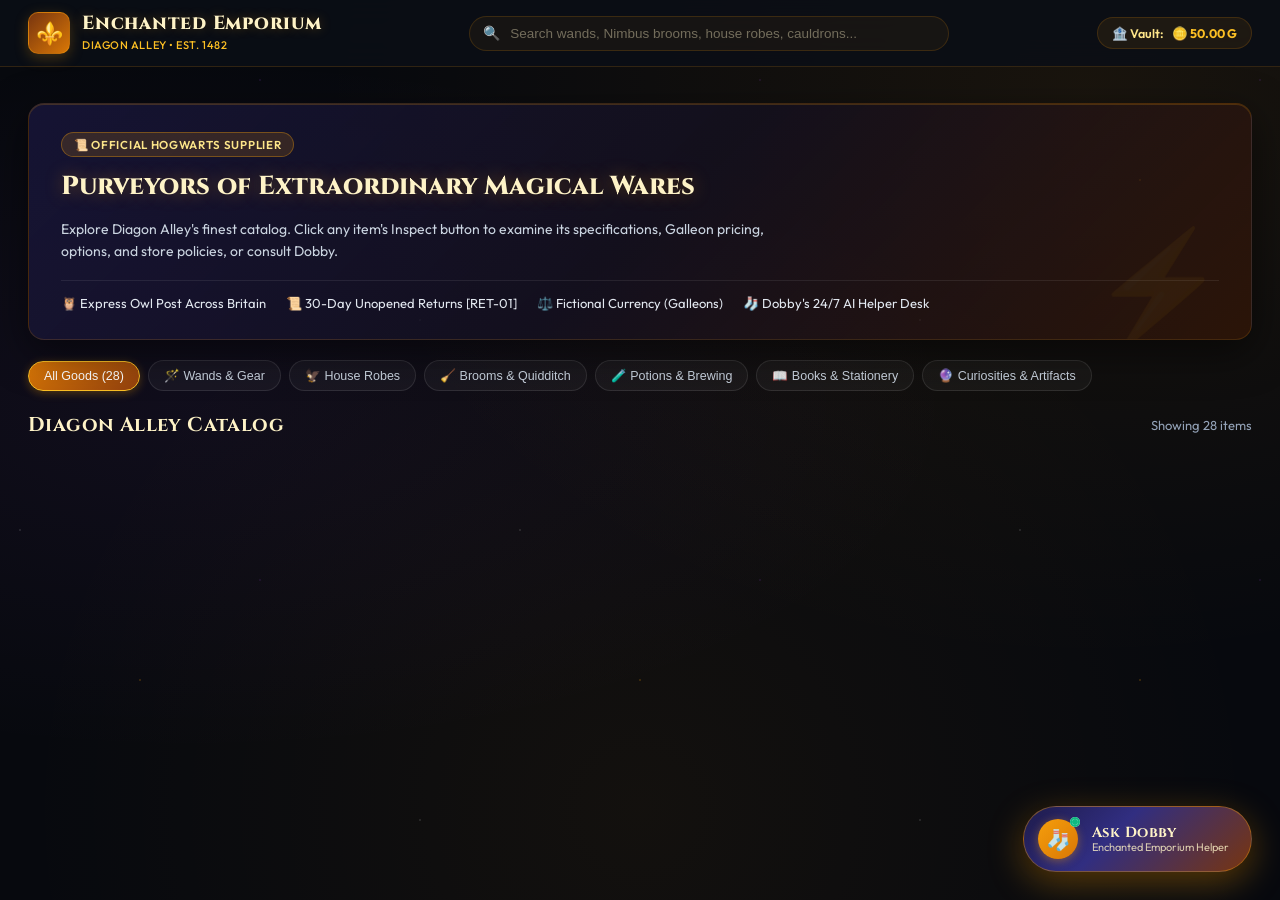
==== commit 623ee9b5: "Images round 1" ====
--- a/frontend/index.html
+++ b/frontend/index.html
@@ -1,3116 +1,1996 @@
-<!doctype html>
-<html lang="en">
-
-<head>
-  <meta charset="utf-8">
-  <meta name="viewport" content="width=device-width,initial-scale=1">
-  <title>Enchanted Emporium | Diagon Alley's Premier Wizarding Store</title>
-  <link rel="preconnect" href="https://fonts.googleapis.com">
-  <link rel="preconnect" href="https://fonts.gstatic.com" crossorigin>
-  <link href="https://fonts.googleapis.com/css2?family=Cinzel:wght@500;700;800;900&family=Outfit:wght@300;400;500;600;700&family=JetBrains+Mono:wght@400;600&display=swap" rel="stylesheet">
-
-  <style>
-    :root {
-      --bg: #07090e;
-      --bg-surface: #0e121a;
-      --bg-card: rgba(18, 23, 34, 0.85);
-      --bg-card-hover: rgba(26, 33, 49, 0.98);
-      --pn: rgba(15, 19, 29, 0.96);
-      --pn-solid: #111522;
-      --ln: rgba(245, 158, 11, 0.16);
-      --ln-hover: rgba(245, 158, 11, 0.45);
-      --tx: #f8fafc;
-      --tx-muted: #94a3b8;
-      --gold: #f59e0b;
-      --gold-light: #fbbf24;
-      --gold-dark: #b45309;
-      --gold-glow: rgba(245, 158, 11, 0.35);
-      --purple: #a855f7;
-      --purple-glow: rgba(168, 85, 247, 0.25);
-      --green: #10b981;
-      --red: #ef4444;
-      --radius-lg: 16px;
-      --radius-md: 10px;
-      --radius-sm: 6px;
-    }
-
-    * {
-      box-sizing: border-box;
-      margin: 0;
-      padding: 0;
-    }
-
-    html, body {
-      width: 100%;
-      min-height: 100%;
-      overflow-x: hidden;
-      font-family: 'Outfit', -apple-system, BlinkMacSystemFont, "Segoe UI", Roboto, sans-serif;
-      color: var(--tx);
-      background-color: var(--bg);
-      background-image: 
-        radial-gradient(ellipse at 85% 10%, rgba(245, 158, 11, 0.08) 0%, transparent 50%),
-        radial-gradient(ellipse at 15% 45%, rgba(168, 85, 247, 0.06) 0%, transparent 50%),
-        radial-gradient(circle at 50% 90%, rgba(245, 158, 11, 0.05) 0%, transparent 60%);
-      background-attachment: fixed;
-    }
-
-    /* Ambient stars / magical backdrop overlay */
-    .magical-stars {
-      position: fixed;
-      inset: 0;
-      pointer-events: none;
-      z-index: 0;
-      background-image: radial-gradient(1px 1px at 20px 30px, #ffffff, rgba(0,0,0,0)),
-                        radial-gradient(1.5px 1.5px at 140px 180px, #f59e0b, rgba(0,0,0,0)),
-                        radial-gradient(1px 1px at 260px 80px, #a855f7, rgba(0,0,0,0)),
-                        radial-gradient(1px 1px at 420px 320px, #ffffff, rgba(0,0,0,0)),
-                        radial-gradient(1.5px 1.5px at 680px 240px, #fbbf24, rgba(0,0,0,0)),
-                        radial-gradient(1px 1px at 890px 120px, #ffffff, rgba(0,0,0,0)),
-                        radial-gradient(1px 1px at 980px 450px, #a855f7, rgba(0,0,0,0));
-      background-size: 500px 500px;
-      opacity: 0.35;
-    }
-
-    /* Layout Container */
-    .app-container {
-      position: relative;
-      z-index: 1;
-      display: flex;
-      flex-direction: column;
-      min-height: 100vh;
-    }
-
-    /* ==========================================================================
-       Navigation Bar
-       ========================================================================== */
-    .navbar {
-      position: sticky;
-      top: 0;
-      z-index: 100;
-      background: rgba(11, 14, 22, 0.88);
-      backdrop-filter: blur(16px);
-      -webkit-backdrop-filter: blur(16px);
-      border-bottom: 1px solid var(--ln);
-      padding: 12px 28px;
-      display: flex;
-      align-items: center;
-      justify-content: space-between;
-      gap: 20px;
-    }
-
-    .brand-group {
-      display: flex;
-      align-items: center;
-      gap: 12px;
-      text-decoration: none;
-      color: inherit;
-    }
-
-    .brand-crest {
-      width: 42px;
-      height: 42px;
-      border-radius: 10px;
-      background: linear-gradient(135deg, #78350f, #d97706);
-      border: 1px solid rgba(245, 158, 11, 0.4);
-      display: flex;
-      align-items: center;
-      justify-content: center;
-      font-size: 22px;
-      box-shadow: 0 4px 14px rgba(245, 158, 11, 0.25);
-    }
-
-    .brand-text h1 {
-      font-family: 'Cinzel', serif;
-      font-size: 19px;
-      font-weight: 800;
-      letter-spacing: 0.04em;
-      color: #fef3c7;
-      line-height: 1.1;
-      text-shadow: 0 0 12px rgba(245, 158, 11, 0.3);
-    }
-
-    .brand-text span {
-      font-size: 11px;
-      color: var(--gold-light);
-      letter-spacing: 0.05em;
-      text-transform: uppercase;
-      font-weight: 500;
-    }
-
-    /* Search & Filter Controls */
-    .nav-search {
-      flex: 1;
-      max-width: 480px;
-      position: relative;
-    }
-
-    .search-input {
-      width: 100%;
-      background: rgba(245, 158, 11, 0.05);
-      border: 1px solid var(--ln);
-      border-radius: 999px;
-      padding: 9px 18px 9px 40px;
-      font-size: 13.5px;
-      color: #ffffff;
-      outline: none;
-      transition: all 0.2s ease;
-    }
-
-    .search-input:focus {
-      border-color: var(--gold);
-      background: rgba(245, 158, 11, 0.08);
-      box-shadow: 0 0 14px rgba(245, 158, 11, 0.2);
-    }
-
-    .search-input::placeholder {
-      color: rgba(254, 243, 199, 0.4);
-    }
-
-    .search-icon {
-      position: absolute;
-      left: 14px;
-      top: 50%;
-      transform: translateY(-50%);
-      font-size: 14px;
-      color: var(--gold-light);
-      pointer-events: none;
-    }
-
-    /* Vault Indicator (Interactive Deposit) */
-    .nav-actions {
-      display: flex;
-      align-items: center;
-      gap: 12px;
-    }
-
-    .vault-badge {
-      display: flex;
-      align-items: center;
-      gap: 8px;
-      background: rgba(245, 158, 11, 0.08);
-      border: 1px solid var(--ln);
-      padding: 7px 15px;
-      border-radius: 999px;
-      font-size: 12.5px;
-      color: #fde68a;
-      font-weight: 600;
-      cursor: pointer;
-      user-select: none;
-      transition: all 0.2s ease;
-    }
-
-    .vault-badge:hover {
-      background: rgba(245, 158, 11, 0.16);
-      border-color: var(--gold);
-      transform: translateY(-1px);
-    }
-
-    .vault-badge b {
-      color: var(--gold-light);
-      font-size: 13px;
-    }
-
-    /* ==========================================================================
-       Hero Storefront Banner
-       ========================================================================== */
-    .hero-banner {
-      padding: 36px 28px 20px;
-      max-width: 1280px;
-      margin: 0 auto;
-      width: 100%;
-    }
-
-    .hero-card {
-      background: linear-gradient(135deg, rgba(30, 27, 75, 0.6) 0%, rgba(20, 16, 32, 0.8) 50%, rgba(69, 26, 3, 0.5) 100%);
-      border: 1px solid var(--ln);
-      border-radius: var(--radius-lg);
-      padding: 28px 32px;
-      display: flex;
-      flex-direction: column;
-      gap: 14px;
-      box-shadow: 0 12px 40px rgba(0, 0, 0, 0.5), inset 0 1px 0 rgba(245, 158, 11, 0.2);
-      position: relative;
-      overflow: hidden;
-    }
-
-    .hero-card::after {
-      content: '⚡';
-      position: absolute;
-      right: 24px;
-      bottom: -15px;
-      font-size: 110px;
-      opacity: 0.05;
-      pointer-events: none;
-      color: var(--gold);
-    }
-
-    .hero-badge {
-      align-self: flex-start;
-      display: inline-flex;
-      align-items: center;
-      gap: 6px;
-      background: rgba(245, 158, 11, 0.15);
-      border: 1px solid rgba(245, 158, 11, 0.35);
-      color: #fde68a;
-      font-size: 11.5px;
-      font-weight: 600;
-      text-transform: uppercase;
-      letter-spacing: 0.06em;
-      padding: 4px 12px;
-      border-radius: 999px;
-    }
-
-    .hero-card h2 {
-      font-family: 'Cinzel', serif;
-      font-size: 26px;
-      font-weight: 800;
-      color: #fef3c7;
-      line-height: 1.25;
-      text-shadow: 0 0 18px rgba(245, 158, 11, 0.35);
-    }
-
-    .hero-card p {
-      max-width: 720px;
-      font-size: 14px;
-      color: #cbd5e1;
-      line-height: 1.6;
-    }
-
-    .hero-features {
-      display: flex;
-      flex-wrap: wrap;
-      gap: 20px;
-      margin-top: 4px;
-      padding-top: 14px;
-      border-top: 1px solid rgba(255, 255, 255, 0.08);
-      font-size: 13px;
-      color: #e2e8f0;
-    }
-
-    .hero-features span {
-      display: inline-flex;
-      align-items: center;
-      gap: 6px;
-    }
-
-    /* ==========================================================================
-       Category Filter Pills
-       ========================================================================== */
-    .filter-bar {
-      max-width: 1280px;
-      margin: 0 auto 20px;
-      padding: 0 28px;
-      width: 100%;
-      display: flex;
-      flex-wrap: wrap;
-      align-items: center;
-      gap: 8px;
-    }
-
-    .filter-pill {
-      background: rgba(255, 255, 255, 0.04);
-      border: 1px solid rgba(255, 255, 255, 0.1);
-      color: #cbd5e1;
-      padding: 7px 15px;
-      border-radius: 999px;
-      font-size: 12.5px;
-      font-weight: 500;
-      cursor: pointer;
-      transition: all 0.2s ease;
-      user-select: none;
-    }
-
-    .filter-pill:hover {
-      background: rgba(245, 158, 11, 0.12);
-      border-color: var(--gold);
-      color: #ffffff;
-      transform: translateY(-1px);
-    }
-
-    .filter-pill.active {
-      background: linear-gradient(135deg, #d97706, #92400e);
-      border-color: var(--gold-light);
-      color: #ffffff;
-      box-shadow: 0 2px 10px rgba(245, 158, 11, 0.3);
-    }
-
-    /* ==========================================================================
-       Product Catalog Grid (Clean Portrait Cards)
-       ========================================================================== */
-    .catalog-section {
-      max-width: 1280px;
-      margin: 0 auto 60px;
-      padding: 0 28px;
-      width: 100%;
-    }
-
-    .catalog-header {
-      display: flex;
-      align-items: center;
-      justify-content: space-between;
-      margin-bottom: 20px;
-    }
-
-    .catalog-header h3 {
-      font-family: 'Cinzel', serif;
-      font-size: 20px;
-      color: #fef3c7;
-      letter-spacing: 0.02em;
-    }
-
-    .catalog-count {
-      font-size: 13px;
-      color: var(--tx-muted);
-    }
-
-    .product-grid {
-      display: grid;
-      grid-template-columns: repeat(auto-fill, minmax(220px, 1fr));
-      gap: 22px;
-    }
-
-    /* Clean Card: Portrait Image + Name + Inspect Button */
-    .product-card {
-      background: var(--bg-card);
-      border: 1px solid var(--ln);
-      border-radius: var(--radius-md);
-      overflow: hidden;
-      display: flex;
-      flex-direction: column;
-      transition: all 0.25s cubic-bezier(0.16, 1, 0.3, 1);
-      cursor: pointer;
-      position: relative;
-      box-shadow: 0 6px 18px rgba(0, 0, 0, 0.4);
-    }
-
-    .product-card:hover {
-      background: var(--bg-card-hover);
-      border-color: var(--ln-hover);
-      transform: translateY(-4px);
-      box-shadow: 0 12px 28px rgba(0, 0, 0, 0.6), 0 0 1px 1px rgba(245, 158, 11, 0.3);
-    }
-
-    /* Portrait Image Slot (3:4 ratio) */
-    .product-img-slot {
-      position: relative;
-      width: 100%;
-      aspect-ratio: 3 / 4;
-      background: linear-gradient(180deg, #131722 0%, #0c0f17 100%);
-      border-bottom: 1px solid var(--ln);
-      overflow: hidden;
-      display: flex;
-      align-items: center;
-      justify-content: center;
-    }
-
-    .product-img-slot img {
-      width: 100%;
-      height: 100%;
-      object-fit: cover;
-      transition: transform 0.35s ease;
-    }
-
-    .product-card:hover .product-img-slot img {
-      transform: scale(1.05);
-    }
-
-    .img-placeholder {
-      position: absolute;
-      inset: 0;
-      display: flex;
-      flex-direction: column;
-      align-items: center;
-      justify-content: center;
-      gap: 8px;
-      padding: 16px;
-      text-align: center;
-      background: radial-gradient(circle at 50% 45%, rgba(245, 158, 11, 0.12) 0%, rgba(15, 19, 29, 0.95) 75%);
-    }
-
-    .placeholder-icon {
-      font-size: 46px;
-      filter: drop-shadow(0 0 10px rgba(245, 158, 11, 0.35));
-    }
-
-    .placeholder-text {
-      font-size: 11px;
-      font-weight: 600;
-      text-transform: uppercase;
-      letter-spacing: 0.08em;
-      color: var(--gold-light);
-    }
-
-    .placeholder-hint {
-      font-family: 'JetBrains Mono', monospace;
-      font-size: 9px;
-      color: rgba(255, 255, 255, 0.4);
-      background: rgba(0, 0, 0, 0.45);
-      padding: 3px 8px;
-      border-radius: 4px;
-      max-width: 90%;
-      overflow: hidden;
-      text-overflow: ellipsis;
-      white-space: nowrap;
-    }
-
-    .product-info {
-      padding: 14px 16px;
-      display: flex;
-      flex-direction: column;
-      align-items: center;
-      text-align: center;
-      gap: 12px;
-      flex: 1;
-      justify-content: space-between;
-    }
-
-    .product-title {
-      font-family: 'Cinzel', serif;
-      font-size: 15px;
-      font-weight: 700;
-      color: #f8fafc;
-      line-height: 1.35;
-      min-height: 42px;
-      display: flex;
-      align-items: center;
-      justify-content: center;
-    }
-
-    .btn-inspect {
-      width: 100%;
-      background: rgba(245, 158, 11, 0.12);
-      border: 1px solid rgba(245, 158, 11, 0.35);
-      color: #fde68a;
-      padding: 8px 16px;
-      border-radius: 8px;
-      font-size: 12.5px;
-      font-weight: 600;
-      letter-spacing: 0.02em;
-      transition: all 0.2s ease;
-      cursor: pointer;
-      display: flex;
-      align-items: center;
-      justify-content: center;
-      gap: 6px;
-    }
-
-    .product-card:hover .btn-inspect {
-      background: linear-gradient(135deg, #f59e0b, #d97706);
-      color: #0b0d14;
-      border-color: #fbbf24;
-      box-shadow: 0 4px 14px rgba(245, 158, 11, 0.4);
-    }
-
-    /* ==========================================================================
-       Product Quick-View Modal Popup (Shows All Specifications & Policies)
-       ========================================================================== */
-    .modal-backdrop {
-      position: fixed;
-      inset: 0;
-      z-index: 2000;
-      background: rgba(6, 8, 14, 0.85);
-      backdrop-filter: blur(12px);
-      -webkit-backdrop-filter: blur(12px);
-      display: flex;
-      align-items: center;
-      justify-content: center;
-      padding: 20px;
-      opacity: 0;
-      pointer-events: none;
-      transition: opacity 0.25s ease;
-    }
-
-    .modal-backdrop.open {
-      opacity: 1;
-      pointer-events: auto;
-    }
-
-    .product-modal {
-      background: var(--pn);
-      border: 1px solid var(--ln-hover);
-      border-radius: var(--radius-lg);
-      max-width: 800px;
-      width: 100%;
-      max-height: 90vh;
-      overflow-y: auto;
-      box-shadow: 0 25px 60px rgba(0, 0, 0, 0.8), 0 0 1px 1px rgba(245, 158, 11, 0.3);
-      display: grid;
-      grid-template-columns: 340px 1fr;
-      position: relative;
-      transform: translateY(20px) scale(0.97);
-      transition: transform 0.25s cubic-bezier(0.16, 1, 0.3, 1);
-    }
-
-    .modal-backdrop.open .product-modal {
-      transform: translateY(0) scale(1);
-    }
-
-    .btn-modal-close {
-      position: absolute;
-      top: 14px;
-      right: 14px;
-      width: 32px;
-      height: 32px;
-      border-radius: 50%;
-      background: rgba(255, 255, 255, 0.08);
-      border: 1px solid rgba(255, 255, 255, 0.15);
-      color: #ffffff;
-      font-size: 16px;
-      display: flex;
-      align-items: center;
-      justify-content: center;
-      cursor: pointer;
-      z-index: 10;
-      transition: all 0.15s ease;
-    }
-
-    .btn-modal-close:hover {
-      background: rgba(239, 68, 68, 0.2);
-      border-color: var(--red);
-      color: var(--red);
-    }
-
-    .modal-image-col {
-      background: linear-gradient(180deg, #131722 0%, #0a0d14 100%);
-      border-right: 1px solid var(--ln);
-      position: relative;
-      min-height: 420px;
-      display: flex;
-      align-items: center;
-      justify-content: center;
-      overflow: hidden;
-    }
-
-    .modal-image-col img {
-      width: 100%;
-      height: 100%;
-      object-fit: cover;
-    }
-
-    .modal-content-col {
-      padding: 30px;
-      display: flex;
-      flex-direction: column;
-      gap: 16px;
-    }
-
-    .modal-header-meta {
-      display: flex;
-      align-items: center;
-      gap: 10px;
-      font-size: 12px;
-    }
-
-    .modal-sku-badge {
-      font-family: 'JetBrains Mono', monospace;
-      background: rgba(245, 158, 11, 0.15);
-      border: 1px solid rgba(245, 158, 11, 0.35);
-      color: var(--gold-light);
-      padding: 2px 8px;
-      border-radius: 6px;
-      font-weight: 600;
-    }
-
-    .modal-title {
-      font-family: 'Cinzel', serif;
-      font-size: 22px;
-      font-weight: 800;
-      color: #fef3c7;
-      line-height: 1.25;
-    }
-
-    .modal-price-rating {
-      display: flex;
-      align-items: center;
-      gap: 16px;
-      padding-bottom: 12px;
-      border-bottom: 1px solid rgba(255, 255, 255, 0.08);
-    }
-
-    .modal-price {
-      font-size: 22px;
-      font-weight: 700;
-      color: var(--gold-light);
-      text-shadow: 0 0 10px rgba(245, 158, 11, 0.3);
-    }
-
-    .modal-rating {
-      font-size: 12.5px;
-      color: var(--tx-muted);
-    }
-
-    .modal-section-title {
-      font-size: 11.5px;
-      text-transform: uppercase;
-      letter-spacing: 0.06em;
-      color: var(--gold);
-      font-weight: 700;
-      margin-bottom: 4px;
-    }
-
-    .modal-desc {
-      font-size: 13.5px;
-      line-height: 1.6;
-      color: #cbd5e1;
-    }
-
-    .modal-options-box {
-      background: rgba(245, 158, 11, 0.04);
-      border: 1px solid rgba(245, 158, 11, 0.18);
-      border-radius: var(--radius-sm);
-      padding: 12px;
-      font-size: 12.5px;
-      color: #e2e8f0;
-      line-height: 1.5;
-    }
-
-    .modal-note-box {
-      background: rgba(168, 85, 247, 0.06);
-      border: 1px solid rgba(168, 85, 247, 0.2);
-      border-radius: var(--radius-sm);
-      padding: 10px 12px;
-      font-size: 12px;
-      color: #ddd6fe;
-      line-height: 1.5;
-    }
-
-    .modal-actions {
-      display: flex;
-      gap: 12px;
-      margin-top: auto;
-      padding-top: 14px;
-      border-top: 1px solid rgba(255, 255, 255, 0.08);
-    }
-
-    .btn-ask-dobby {
-      flex: 1;
-      background: linear-gradient(135deg, #1e1b4b, #312e81);
-      border: 1px solid rgba(168, 85, 247, 0.5);
-      color: #fef3c7;
-      padding: 11px 16px;
-      border-radius: 8px;
-      font-size: 13px;
-      font-weight: 600;
-      cursor: pointer;
-      display: flex;
-      align-items: center;
-      justify-content: center;
-      gap: 8px;
-      transition: all 0.2s ease;
-    }
-
-    .btn-ask-dobby:hover {
-      background: linear-gradient(135deg, #312e81, #4338ca);
-      box-shadow: 0 4px 16px rgba(168, 85, 247, 0.4);
-      transform: translateY(-1px);
-    }
-
-    /* Buy Now Button */
-    .btn-buy-now {
-      background: linear-gradient(135deg, #f59e0b 0%, #d97706 100%);
-      border: 1px solid #fbbf24;
-      color: #0b0d14;
-      padding: 11px 22px;
-      border-radius: 8px;
-      font-size: 13.5px;
-      font-weight: 700;
-      cursor: pointer;
-      display: flex;
-      align-items: center;
-      justify-content: center;
-      gap: 7px;
-      transition: all 0.2s ease;
-      box-shadow: 0 4px 14px rgba(245, 158, 11, 0.35);
-    }
-
-    .btn-buy-now:hover {
-      background: linear-gradient(135deg, #fbbf24 0%, #f59e0b 100%);
-      box-shadow: 0 6px 20px rgba(245, 158, 11, 0.5);
-      transform: translateY(-1px);
-    }
-
-    .btn-buy-now:active {
-      transform: translateY(1px);
-    }
-
-    /* ==========================================================================
-       Gringotts Payment Receipt Modal Popup
-       ========================================================================== */
-    .receipt-modal-backdrop {
-      position: fixed;
-      inset: 0;
-      z-index: 2500;
-      background: rgba(6, 8, 14, 0.88);
-      backdrop-filter: blur(14px);
-      -webkit-backdrop-filter: blur(14px);
-      display: flex;
-      align-items: center;
-      justify-content: center;
-      padding: 20px;
-      opacity: 0;
-      pointer-events: none;
-      transition: opacity 0.25s ease;
-    }
-
-    .receipt-modal-backdrop.open {
-      opacity: 1;
-      pointer-events: auto;
-    }
-
-    .purchase-receipt-modal {
-      background: linear-gradient(180deg, #161b2a 0%, #0d101a 100%);
-      border: 1px solid var(--gold);
-      border-radius: var(--radius-lg);
-      max-width: 480px;
-      width: 100%;
-      padding: 30px;
-      text-align: center;
-      box-shadow: 0 25px 60px rgba(0, 0, 0, 0.85), 0 0 1px 1px rgba(245, 158, 11, 0.35);
-      position: relative;
-      transform: translateY(20px) scale(0.97);
-      transition: transform 0.25s cubic-bezier(0.16, 1, 0.3, 1);
-    }
-
-    .receipt-modal-backdrop.open .purchase-receipt-modal {
-      transform: translateY(0) scale(1);
-    }
-
-    .receipt-icon {
-      font-size: 46px;
-      margin-bottom: 6px;
-      filter: drop-shadow(0 0 14px rgba(245, 158, 11, 0.45));
-    }
-
-    .receipt-title {
-      font-family: 'Cinzel', serif;
-      font-size: 21px;
-      font-weight: 800;
-      color: #fef3c7;
-      margin-bottom: 6px;
-    }
-
-    .receipt-status-badge {
-      display: inline-block;
-      background: rgba(16, 185, 129, 0.15);
-      border: 1px solid rgba(16, 185, 129, 0.4);
-      color: #34d399;
-      font-size: 11px;
-      font-weight: 700;
-      text-transform: uppercase;
-      letter-spacing: 0.08em;
-      padding: 3px 12px;
-      border-radius: 999px;
-      margin-bottom: 20px;
-    }
-
-    .receipt-details {
-      background: rgba(0, 0, 0, 0.35);
-      border: 1px solid var(--ln);
-      border-radius: var(--radius-md);
-      padding: 16px;
-      display: flex;
-      flex-direction: column;
-      gap: 10px;
-      margin-bottom: 18px;
-      text-align: left;
-      font-size: 13px;
-    }
-
-    .receipt-row {
-      display: flex;
-      align-items: center;
-      justify-content: space-between;
-      color: #cbd5e1;
-    }
-
-    .receipt-row strong {
-      color: #f8fafc;
-    }
-
-    .receipt-row code {
-      font-family: 'JetBrains Mono', monospace;
-      color: var(--gold-light);
-    }
-
-    .receipt-row.highlight {
-      padding: 8px 10px;
-      background: rgba(245, 158, 11, 0.1);
-      border-radius: 6px;
-      border: 1px solid rgba(245, 158, 11, 0.25);
-    }
-
-    .receipt-deducted {
-      font-size: 15px;
-      font-weight: 700;
-      color: var(--gold-light);
-      text-shadow: 0 0 8px rgba(245, 158, 11, 0.4);
-    }
-
-    .receipt-owl-notice {
-      font-size: 12.5px;
-      color: #94a3b8;
-      line-height: 1.5;
-      margin-bottom: 22px;
-      background: rgba(168, 85, 247, 0.05);
-      padding: 10px 12px;
-      border-radius: 8px;
-      border: 1px solid rgba(168, 85, 247, 0.15);
-    }
-
-    .receipt-actions {
-      display: flex;
-      gap: 10px;
-    }
-
-    .btn-receipt-close {
-      flex: 1;
-      background: linear-gradient(135deg, #f59e0b, #d97706);
-      border: 1px solid var(--gold-light);
-      color: #0b0d14;
-      padding: 10px 18px;
-      border-radius: 8px;
-      font-size: 13px;
-      font-weight: 700;
-      cursor: pointer;
-      transition: all 0.2s ease;
-    }
-
-    .btn-receipt-close:hover {
-      background: linear-gradient(135deg, #fbbf24, #f59e0b);
-      box-shadow: 0 4px 14px rgba(245, 158, 11, 0.4);
-    }
-
-    .btn-ask-dobby-order {
-      flex: 1;
-      background: rgba(255, 255, 255, 0.08);
-      border: 1px solid rgba(255, 255, 255, 0.15);
-      color: #f8fafc;
-      padding: 10px 14px;
-      border-radius: 8px;
-      font-size: 12px;
-      font-weight: 600;
-      cursor: pointer;
-      transition: all 0.2s ease;
-    }
-
-    .btn-ask-dobby-order:hover {
-      background: rgba(168, 85, 247, 0.2);
-      border-color: var(--purple);
-      color: #ffffff;
-    }
-
-    /* ==========================================================================
-       Floating AI Assistant Launcher Bubble (Bottom Right)
-       ========================================================================== */
-    .chat-launcher {
-      position: fixed;
-      bottom: 28px;
-      right: 28px;
-      z-index: 999;
-      display: flex;
-      align-items: center;
-      gap: 14px;
-      background: linear-gradient(135deg, #1e1b4b 0%, #312e81 40%, #78350f 100%);
-      color: #ffffff;
-      padding: 12px 22px 12px 14px;
-      border-radius: 999px;
-      box-shadow: 0 10px 35px rgba(245, 158, 11, 0.35), 0 4px 14px rgba(0, 0, 0, 0.6);
-      cursor: pointer;
-      user-select: none;
-      transition: transform 0.25s cubic-bezier(0.34, 1.56, 0.64, 1), box-shadow 0.25s ease;
-      border: 1px solid rgba(245, 158, 11, 0.4);
-    }
-
-    .chat-launcher:hover {
-      transform: translateY(-3px) scale(1.02);
-      box-shadow: 0 14px 42px rgba(245, 158, 11, 0.5), 0 6px 18px rgba(0, 0, 0, 0.5);
-      border-color: rgba(245, 158, 11, 0.8);
-    }
-
-    .chat-launcher:active {
-      transform: translateY(0) scale(0.98);
-    }
-
-    .chat-launcher.hidden {
-      display: none;
-    }
-
-    .launcher-avatar {
-      position: relative;
-      width: 40px;
-      height: 40px;
-      border-radius: 50%;
-      background: linear-gradient(135deg, #f59e0b, #d97706);
-      display: flex;
-      align-items: center;
-      justify-content: center;
-      font-size: 20px;
-      box-shadow: 0 2px 10px rgba(245, 158, 11, 0.4);
-    }
-
-    .launcher-pulse {
-      position: absolute;
-      top: -2px;
-      right: -2px;
-      width: 10px;
-      height: 10px;
-      background: #10b981;
-      border: 2px solid #ffffff;
-      border-radius: 50%;
-    }
-
-    .launcher-pulse::after {
-      content: '';
-      position: absolute;
-      top: -2px;
-      left: -2px;
-      right: -2px;
-      bottom: -2px;
-      border-radius: 50%;
-      border: 2px solid #10b981;
-      animation: ripple 2s infinite ease-out;
-    }
-
-    @keyframes ripple {
-      0% { transform: scale(1); opacity: 0.9; }
-      100% { transform: scale(2.6); opacity: 0; }
-    }
-
-    .launcher-text {
-      display: flex;
-      flex-direction: column;
-    }
-
-    .launcher-title {
-      font-family: 'Cinzel', serif;
-      font-weight: 700;
-      font-size: 14.5px;
-      letter-spacing: 0.03em;
-      line-height: 1.2;
-      color: #fef3c7;
-    }
-
-    .launcher-sub {
-      font-size: 11px;
-      color: rgba(254, 243, 199, 0.8);
-      line-height: 1.2;
-    }
-
-    /* ==========================================================================
-       Floating Chatbot Modal / Card Window
-       ========================================================================== */
-    .chat-window {
-      position: fixed;
-      bottom: 28px;
-      right: 28px;
-      width: 450px;
-      height: 660px;
-      max-width: calc(100vw - 36px);
-      max-height: calc(100vh - 56px);
-      background: var(--pn);
-      backdrop-filter: blur(24px);
-      -webkit-backdrop-filter: blur(24px);
-      border: 1px solid var(--ln);
-      border-radius: var(--radius-lg);
-      box-shadow: 0 24px 60px rgba(0, 0, 0, 0.75), 0 0 1px 1px rgba(245, 158, 11, 0.2);
-      z-index: 1000;
-      display: flex;
-      flex-direction: column;
-      overflow: hidden;
-      opacity: 0;
-      transform: translateY(20px) scale(0.96);
-      pointer-events: none;
-      transition: opacity 0.28s cubic-bezier(0.16, 1, 0.3, 1),
-                  transform 0.28s cubic-bezier(0.16, 1, 0.3, 1);
-    }
-
-    .chat-window.open {
-      opacity: 1;
-      transform: translateY(0) scale(1);
-      pointer-events: auto;
-    }
-
-    /* Chat Header */
-    .chat-header {
-      padding: 14px 18px;
-      background: linear-gradient(180deg, rgba(26, 20, 36, 0.98) 0%, rgba(17, 20, 32, 0.95) 100%);
-      border-bottom: 1px solid var(--ln);
-      display: flex;
-      align-items: center;
-      justify-content: space-between;
-      user-select: none;
-    }
-
-    .header-info {
-      display: flex;
-      align-items: center;
-      gap: 12px;
-    }
-
-    .header-avatar {
-      position: relative;
-      width: 40px;
-      height: 40px;
-      border-radius: 10px;
-      background: linear-gradient(135deg, #d97706, #b45309);
-      display: flex;
-      align-items: center;
-      justify-content: center;
-      font-size: 22px;
-      box-shadow: 0 4px 12px rgba(245, 158, 11, 0.3);
-      border: 1px solid rgba(254, 243, 199, 0.3);
-    }
-
-    .status-dot {
-      position: absolute;
-      bottom: -2px;
-      right: -2px;
-      width: 9px;
-      height: 9px;
-      background: #10b981;
-      border: 2px solid var(--pn-solid);
-      border-radius: 50%;
-    }
-
-    .status-dot.offline {
-      background: #ef4444;
-    }
-
-    .header-details h2 {
-      font-family: 'Cinzel', serif;
-      font-size: 15px;
-      font-weight: 700;
-      color: #fef3c7;
-      line-height: 1.2;
-      letter-spacing: 0.02em;
-    }
-
-    .header-status {
-      font-size: 11.5px;
-      color: var(--tx-muted);
-      display: flex;
-      align-items: center;
-      gap: 5px;
-    }
-
-    .header-status b {
-      color: var(--gold);
-      font-weight: 600;
-    }
-
-    .header-actions {
-      display: flex;
-      align-items: center;
-      gap: 6px;
-    }
-
-    .btn-header {
-      background: rgba(245, 158, 11, 0.08);
-      border: 1px solid var(--ln);
-      color: #fef3c7;
-      padding: 6px 10px;
-      border-radius: 8px;
-      font-size: 12px;
-      font-weight: 500;
-      cursor: pointer;
-      display: flex;
-      align-items: center;
-      gap: 5px;
-      transition: all 0.15s ease;
-    }
-
-    .btn-header:hover {
-      background: rgba(245, 158, 11, 0.18);
-      border-color: var(--gold);
-      color: #ffffff;
-    }
-
-    .btn-icon {
-      width: 30px;
-      height: 30px;
-      padding: 0;
-      justify-content: center;
-      border-radius: 8px;
-    }
-
-    /* Live performance ribbon */
-    .metrics-ribbon {
-      background: rgba(10, 12, 20, 0.95);
-      border-bottom: 1px solid var(--ln);
-      padding: 5px 16px;
-      font-family: 'JetBrains Mono', monospace;
-      font-size: 11px;
-      display: flex;
-      align-items: center;
-      justify-content: space-between;
-      color: var(--tx-muted);
-    }
-
-    .metrics-ribbon span b {
-      color: var(--gold-light);
-    }
-
-    /* Chat log body */
-    .chat-body {
-      flex: 1;
-      overflow-y: auto;
-      padding: 16px;
-      display: flex;
-      flex-direction: column;
-      gap: 14px;
-      scroll-behavior: smooth;
-    }
-
-    .chat-body::-webkit-scrollbar {
-      width: 6px;
-    }
-
-    .chat-body::-webkit-scrollbar-thumb {
-      background: rgba(245, 158, 11, 0.2);
-      border-radius: 3px;
-    }
-
-    /* Welcome Card */
-    .welcome-card {
-      background: linear-gradient(180deg, rgba(245, 158, 11, 0.05) 0%, rgba(168, 85, 247, 0.03) 100%);
-      border: 1px solid var(--ln);
-      border-radius: var(--radius-md);
-      padding: 18px 16px;
-      text-align: center;
-      margin-bottom: 6px;
-      box-shadow: 0 4px 18px rgba(0, 0, 0, 0.35);
-    }
-
-    .welcome-card h3 {
-      font-family: 'Cinzel', serif;
-      font-size: 15.5px;
-      color: #fef3c7;
-      margin-bottom: 6px;
-      display: flex;
-      align-items: center;
-      justify-content: center;
-      gap: 6px;
-      letter-spacing: 0.02em;
-    }
-
-    .welcome-card p {
-      font-size: 12.5px;
-      color: #cbd5e1;
-      line-height: 1.5;
-      margin-bottom: 14px;
-    }
-
-    .quick-chips {
-      display: flex;
-      flex-wrap: wrap;
-      gap: 6px;
-      justify-content: center;
-    }
-
-    .chip {
-      background: rgba(245, 158, 11, 0.1);
-      border: 1px solid rgba(245, 158, 11, 0.25);
-      color: #fde68a;
-      padding: 5px 11px;
-      border-radius: 16px;
-      font-size: 11.5px;
-      cursor: pointer;
-      transition: all 0.15s ease;
-      text-align: left;
-    }
-
-    .chip:hover {
-      background: rgba(245, 158, 11, 0.25);
-      border-color: var(--gold);
-      color: #ffffff;
-      transform: translateY(-1px);
-      box-shadow: 0 2px 8px rgba(245, 158, 11, 0.2);
-    }
-
-    /* Message Bubbles */
-    .msg {
-      max-width: 90%;
-      line-height: 1.55;
-      font-size: 13.5px;
-      word-break: break-word;
-      animation: fadeIn 0.2s ease-out;
-    }
-
-    @keyframes fadeIn {
-      from { opacity: 0; transform: translateY(6px); }
-      to { opacity: 1; transform: translateY(0); }
-    }
-
-    .msg.user {
-      align-self: flex-end;
-      background: linear-gradient(135deg, #1e1b4b, #312e81);
-      color: #f8fafc;
-      padding: 10px 14px;
-      border-radius: 14px 14px 2px 14px;
-      box-shadow: 0 4px 14px rgba(30, 27, 75, 0.35);
-      border: 1px solid rgba(168, 85, 247, 0.3);
-      white-space: pre-wrap;
-    }
-
-    .msg.assistant {
-      align-self: flex-start;
-      background: rgba(18, 22, 34, 0.95);
-      border: 1px solid rgba(245, 158, 11, 0.18);
-      border-left: 3px solid var(--gold);
-      color: var(--tx);
-      padding: 12px 15px;
-      border-radius: 14px 14px 14px 2px;
-      box-shadow: 0 4px 16px rgba(0, 0, 0, 0.35);
-    }
-
-    .msg.assistant p {
-      margin-bottom: 8px;
-    }
-
-    .msg.assistant p:last-child {
-      margin-bottom: 0;
-    }
-
-    .msg.assistant ol,
-    .msg.assistant ul {
-      margin: 6px 0 8px 20px;
-    }
-
-    .msg.assistant li {
-      margin-bottom: 4px;
-    }
-
-    .msg.assistant strong {
-      color: #fef08a;
-      font-weight: 600;
-    }
-
-    .msg.assistant em {
-      color: #fed7aa;
-    }
-
-    .msg.assistant h1,
-    .msg.assistant h2,
-    .msg.assistant h3 {
-      font-family: 'Cinzel', serif;
-      color: #fef3c7;
-      margin: 10px 0 6px;
-      font-weight: 600;
-    }
-
-    .msg.assistant h1 { font-size: 1.15em; }
-    .msg.assistant h2 { font-size: 1.05em; }
-    .msg.assistant h3 { font-size: 1.0em; }
-
-    .msg.assistant pre {
-      background: #090c14;
-      border: 1px solid var(--ln);
-      padding: 8px 10px;
-      border-radius: 6px;
-      overflow-x: auto;
-      margin: 6px 0;
-      font-size: 12px;
-      font-family: 'JetBrains Mono', monospace;
-    }
-
-    .msg.assistant code {
-      background: rgba(245, 158, 11, 0.1);
-      color: var(--gold-light);
-      padding: 1px 5px;
-      border-radius: 4px;
-      font-family: 'JetBrains Mono', monospace;
-      font-size: 12px;
-    }
-
-    .msg.assistant pre code {
-      background: none;
-      padding: 0;
-      color: inherit;
-    }
-
-    .msg.assistant table {
-      border-collapse: collapse;
-      width: 100%;
-      margin: 8px 0;
-      font-size: 12px;
-    }
-
-    .msg.assistant th,
-    .msg.assistant td {
-      border: 1px solid var(--ln);
-      padding: 6px 8px;
-      text-align: left;
-    }
-
-    .msg.assistant th {
-      background: rgba(245, 158, 11, 0.08);
-      color: #fef3c7;
-      font-family: 'Cinzel', serif;
-    }
-
-    /* Badges for Magical Catalog and Store Policies */
-    .cite-badge {
-      display: inline-block;
-      font-family: 'JetBrains Mono', monospace;
-      font-size: 11px;
-      font-weight: 600;
-      padding: 1px 7px;
-      border-radius: 6px;
-      margin: 0 2px;
-      vertical-align: baseline;
-    }
-
-    .cite-badge.mag-badge {
-      background: rgba(245, 158, 11, 0.15);
-      color: #fbbf24;
-      border: 1px solid rgba(245, 158, 11, 0.4);
-    }
-
-    .cite-badge.pol-badge {
-      background: rgba(16, 185, 129, 0.15);
-      color: #34d399;
-      border: 1px solid rgba(16, 185, 129, 0.4);
-    }
-
-    .galleon-price {
-      color: #fbbf24;
-      font-weight: 700;
-      text-shadow: 0 0 6px rgba(245, 158, 11, 0.4);
-    }
-
-    /* Input Footer */
-    .chat-footer {
-      padding: 12px 14px;
-      background: rgba(15, 18, 28, 0.98);
-      border-top: 1px solid var(--ln);
-    }
-
-    .chat-form {
-      display: flex;
-      gap: 8px;
-      align-items: center;
-    }
-
-    .chat-input {
-      flex: 1;
-      background: rgba(245, 158, 11, 0.05);
-      border: 1px solid var(--ln);
-      color: #ffffff;
-      padding: 10px 14px;
-      border-radius: 10px;
-      font-size: 13.5px;
-      outline: none;
-      transition: border-color 0.15s ease, background 0.15s ease;
-    }
-
-    .chat-input:focus {
-      border-color: var(--gold);
-      background: rgba(245, 158, 11, 0.08);
-      box-shadow: 0 0 10px rgba(245, 158, 11, 0.2);
-    }
-
-    .chat-input::placeholder {
-      color: rgba(254, 243, 199, 0.35);
-    }
-
-    .btn-send {
-      width: 40px;
-      height: 40px;
-      background: linear-gradient(135deg, #f59e0b, #d97706);
-      color: #0b0d14;
-      border: none;
-      border-radius: 10px;
-      display: flex;
-      align-items: center;
-      justify-content: center;
-      cursor: pointer;
-      transition: transform 0.15s ease, box-shadow 0.15s ease;
-      flex-shrink: 0;
-    }
-
-    .btn-send:hover {
-      transform: scale(1.04);
-      box-shadow: 0 4px 14px rgba(245, 158, 11, 0.45);
-    }
-
-    .btn-send:active {
-      transform: scale(0.96);
-    }
-
-
-    /* ==========================================================================
-       Golden Snitch Reflex Catch Mini-Game & Nav Button
-       ========================================================================== */
-    .btn-snitch-nav {
-      display: flex;
-      align-items: center;
-      gap: 7px;
-      background: linear-gradient(135deg, rgba(245, 158, 11, 0.22), rgba(180, 83, 9, 0.35));
-      border: 1px solid rgba(245, 158, 11, 0.5);
-      padding: 7px 15px;
-      border-radius: 999px;
-      font-size: 12.5px;
-      font-weight: 700;
-      color: #fef08a;
-      cursor: pointer;
-      box-shadow: 0 2px 12px rgba(245, 158, 11, 0.25);
-      transition: all 0.2s cubic-bezier(0.2, 0.8, 0.2, 1);
-      user-select: none;
-    }
-
-    .btn-snitch-nav:hover {
-      background: linear-gradient(135deg, rgba(245, 158, 11, 0.38), rgba(217, 119, 6, 0.55));
-      border-color: var(--gold-light);
-      box-shadow: 0 0 18px rgba(245, 158, 11, 0.55);
-      transform: translateY(-1px) scale(1.02);
-    }
-
-    .snitch-mini-icon {
-      font-size: 14px;
-      animation: pulseGlow 1.4s infinite alternate;
-    }
-
-    @keyframes pulseGlow {
-      0% { transform: scale(1); filter: drop-shadow(0 0 2px #f59e0b); }
-      100% { transform: scale(1.22); filter: drop-shadow(0 0 8px #fbbf24); }
-    }
-
-    .snitch-modal-backdrop {
-      position: fixed;
-      inset: 0;
-      background: rgba(3, 5, 10, 0.88);
-      backdrop-filter: blur(12px);
-      -webkit-backdrop-filter: blur(12px);
-      z-index: 1200;
-      display: none;
-      align-items: center;
-      justify-content: center;
-      padding: 20px;
-    }
-
-    .snitch-modal-backdrop.open {
-      display: flex;
-      animation: fadeIn 0.2s ease-out;
-    }
-
-    .snitch-modal-dialog {
-      background: #0b0f19;
-      border: 1px solid rgba(245, 158, 11, 0.4);
-      border-radius: var(--radius-lg);
-      width: 100%;
-      max-width: 680px;
-      box-shadow: 0 25px 60px rgba(0, 0, 0, 0.85), 0 0 30px rgba(245, 158, 11, 0.2);
-      display: flex;
-      flex-direction: column;
-      overflow: hidden;
-      position: relative;
-    }
-
-    .snitch-modal-header {
-      padding: 18px 24px 14px;
-      border-bottom: 1px solid var(--ln);
-      display: flex;
-      justify-content: space-between;
-      align-items: flex-start;
-      background: rgba(18, 24, 38, 0.7);
-    }
-
-    .snitch-badge-tag {
-      font-size: 11px;
-      font-weight: 700;
-      text-transform: uppercase;
-      letter-spacing: 0.08em;
-      color: var(--gold-light);
-      background: rgba(245, 158, 11, 0.15);
-      border: 1px solid rgba(245, 158, 11, 0.3);
-      padding: 3px 8px;
-      border-radius: 999px;
-      display: inline-block;
-      margin-bottom: 6px;
-    }
-
-    .snitch-modal-title {
-      font-family: 'Cinzel', serif;
-      font-size: 20px;
-      font-weight: 800;
-      color: #fef3c7;
-      margin-bottom: 2px;
-      letter-spacing: 0.02em;
-    }
-
-    .snitch-modal-sub {
-      font-size: 12.5px;
-      color: var(--tx-muted);
-    }
-
-    .btn-snitch-close {
-      background: rgba(245, 158, 11, 0.08);
-      border: 1px solid var(--ln);
-      color: var(--tx-muted);
-      width: 32px;
-      height: 32px;
-      border-radius: 8px;
-      display: flex;
-      align-items: center;
-      justify-content: center;
-      cursor: pointer;
-      font-size: 14px;
-      transition: all 0.15s ease;
-    }
-
-    .btn-snitch-close:hover {
-      background: rgba(239, 68, 68, 0.2);
-      border-color: rgba(239, 68, 68, 0.4);
-      color: #fca5a5;
-    }
-
-    /* Snitch HUD */
-    .snitch-hud {
-      display: grid;
-      grid-template-columns: repeat(4, 1fr);
-      gap: 10px;
-      padding: 12px 20px;
-      background: rgba(10, 14, 23, 0.9);
-      border-bottom: 1px solid var(--ln);
-    }
-
-    .hud-item {
-      display: flex;
-      flex-direction: column;
-      align-items: center;
-      background: rgba(255, 255, 255, 0.03);
-      border: 1px solid rgba(255, 255, 255, 0.06);
-      padding: 6px 8px;
-      border-radius: 8px;
-    }
-
-    .hud-label {
-      font-size: 10px;
-      text-transform: uppercase;
-      letter-spacing: 0.05em;
-      color: var(--tx-muted);
-      margin-bottom: 2px;
-    }
-
-    .hud-val {
-      font-family: 'JetBrains Mono', monospace;
-      font-size: 15px;
-      font-weight: 700;
-      color: #ffffff;
-    }
-
-    .hud-val.gold {
-      color: var(--gold-light);
-      text-shadow: 0 0 10px rgba(245, 158, 11, 0.4);
-    }
-
-    .hud-val.purple {
-      color: #c084fc;
-    }
-
-    /* Quidditch Pitch Field */
-    .snitch-pitch {
-      position: relative;
-      height: 380px;
-      background: radial-gradient(ellipse at 50% 20%, #172554 0%, #090d16 80%);
-      overflow: hidden;
-      cursor: crosshair;
-    }
-
-    .pitch-stars {
-      position: absolute;
-      inset: 0;
-      background-image: 
-        radial-gradient(1px 1px at 45px 30px, #ffffff, rgba(0,0,0,0)),
-        radial-gradient(1.5px 1.5px at 180px 120px, #f59e0b, rgba(0,0,0,0)),
-        radial-gradient(1px 1px at 320px 60px, #ffffff, rgba(0,0,0,0)),
-        radial-gradient(1.5px 1.5px at 480px 190px, #fbbf24, rgba(0,0,0,0)),
-        radial-gradient(1px 1px at 600px 90px, #ffffff, rgba(0,0,0,0));
-      opacity: 0.6;
-    }
-
-    .pitch-moon {
-      position: absolute;
-      top: 24px;
-      right: 36px;
-      width: 54px;
-      height: 54px;
-      border-radius: 50%;
-      background: radial-gradient(circle at 35% 35%, #fffef0 0%, #fef08a 60%, rgba(245, 158, 11, 0.4) 100%);
-      box-shadow: 0 0 35px rgba(254, 240, 138, 0.35);
-      pointer-events: none;
-    }
-
-    .pitch-hoops {
-      position: absolute;
-      bottom: 0;
-      left: 0;
-      right: 0;
-      height: 80px;
-      display: flex;
-      justify-content: space-around;
-      align-items: flex-end;
-      opacity: 0.22;
-      pointer-events: none;
-    }
-
-    .hoop {
-      width: 28px;
-      height: 55px;
-      border: 2px solid var(--gold-light);
-      border-bottom: none;
-      border-radius: 14px 14px 0 0;
-      position: relative;
-    }
-
-    .hoop::after {
-      content: '';
-      position: absolute;
-      bottom: -20px;
-      left: 50%;
-      transform: translateX(-50%);
-      width: 3px;
-      height: 20px;
-      background: var(--gold-light);
-    }
-
-    .hoop-mid {
-      height: 72px;
-      width: 32px;
-      border-radius: 16px 16px 0 0;
-    }
-
-    /* The Golden Snitch */
-    .golden-snitch {
-      position: absolute;
-      width: 48px;
-      height: 48px;
-      z-index: 10;
-      cursor: pointer;
-      display: flex;
-      align-items: center;
-      justify-content: center;
-      will-change: left, top, transform;
-      user-select: none;
-      -webkit-user-select: none;
-      touch-action: manipulation;
-    }
-
-    .snitch-body {
-      width: 24px;
-      height: 24px;
-      border-radius: 50%;
-      background: radial-gradient(circle at 35% 35%, #ffffff 0%, #fef08a 25%, #f59e0b 60%, #b45309 90%, #78350f 100%);
-      box-shadow: 0 0 16px #fbbf24, 0 0 32px rgba(245, 158, 11, 0.6);
-      position: relative;
-      z-index: 2;
-      animation: snitchPulse 0.4s infinite alternate;
-    }
-
-    @keyframes snitchPulse {
-      0% { transform: scale(0.95); }
-      100% { transform: scale(1.05); }
-    }
-
-    .snitch-wing {
-      position: absolute;
-      width: 22px;
-      height: 7px;
-      background: linear-gradient(90deg, rgba(255, 255, 255, 0.95), rgba(254, 240, 138, 0.4), transparent);
-      border-radius: 50% 50% 10% 10%;
-      top: 14px;
-      box-shadow: 0 0 6px rgba(255, 255, 255, 0.6);
-    }
-
-    .snitch-wing-left {
-      left: -12px;
-      transform-origin: right center;
-      animation: flutterLeft 0.07s infinite alternate ease-in-out;
-    }
-
-    .snitch-wing-right {
-      right: -12px;
-      transform-origin: left center;
-      transform: scaleX(-1);
-      animation: flutterRight 0.07s infinite alternate ease-in-out;
-    }
-
-    @keyframes flutterLeft {
-      0% { transform: rotate(-30deg) skewY(15deg); }
-      100% { transform: rotate(35deg) skewY(-20deg); }
-    }
-
-    @keyframes flutterRight {
-      0% { transform: scaleX(-1) rotate(-30deg) skewY(15deg); }
-      100% { transform: scaleX(-1) rotate(35deg) skewY(-20deg); }
-    }
-
-    .snitch-glow {
-      position: absolute;
-      width: 44px;
-      height: 44px;
-      border-radius: 50%;
-      background: radial-gradient(circle, rgba(251, 191, 36, 0.35) 0%, transparent 70%);
-      animation: snitchHalo 1s infinite alternate;
-    }
-
-    @keyframes snitchHalo {
-      0% { transform: scale(0.8); opacity: 0.5; }
-      100% { transform: scale(1.3); opacity: 0.9; }
-    }
-
-    /* Floating points animation */
-    .snitch-float-points {
-      position: absolute;
-      font-family: 'Cinzel', serif;
-      font-weight: 800;
-      color: #fbbf24;
-      font-size: 16px;
-      pointer-events: none;
-      z-index: 20;
-      text-shadow: 0 0 10px rgba(245, 158, 11, 0.8), 0 2px 4px #000;
-      animation: floatUpFade 0.65s forwards ease-out;
-    }
-
-    @keyframes floatUpFade {
-      0% { opacity: 1; transform: translateY(0) scale(1); }
-      50% { transform: translateY(-24px) scale(1.2); }
-      100% { opacity: 0; transform: translateY(-44px) scale(0.9); }
-    }
-
-    /* Golden catch ripple */
-    .snitch-burst-ring {
-      position: absolute;
-      border-radius: 50%;
-      border: 2px solid #fbbf24;
-      pointer-events: none;
-      z-index: 15;
-      animation: burstExpand 0.45s forwards ease-out;
-    }
-
-    @keyframes burstExpand {
-      0% { width: 10px; height: 10px; transform: translate(-50%, -50%) scale(1); opacity: 1; }
-      100% { width: 70px; height: 70px; transform: translate(-50%, -50%) scale(1.5); opacity: 0; }
-    }
-
-    /* Pitch Overlays (Intro & Results) */
-    .pitch-overlay {
-      position: absolute;
-      inset: 0;
-      background: rgba(8, 11, 19, 0.9);
-      backdrop-filter: blur(4px);
-      display: flex;
-      flex-direction: column;
-      align-items: center;
-      justify-content: center;
-      padding: 24px;
-      text-align: center;
-      z-index: 25;
-    }
-
-    .overlay-icon {
-      font-size: 44px;
-      margin-bottom: 12px;
-      animation: bounceFloat 2s infinite ease-in-out;
-    }
-
-    @keyframes bounceFloat {
-      0%, 100% { transform: translateY(0); }
-      50% { transform: translateY(-8px); }
-    }
-
-    .pitch-overlay h4 {
-      font-family: 'Cinzel', serif;
-      font-size: 22px;
-      font-weight: 800;
-      color: #fef3c7;
-      margin-bottom: 8px;
-    }
-
-    .pitch-overlay p {
-      font-size: 13.5px;
-      color: var(--tx-muted);
-      max-width: 440px;
-      line-height: 1.5;
-      margin-bottom: 20px;
-    }
-
-    .btn-snitch-start, .btn-snitch-restart {
-      background: linear-gradient(135deg, #f59e0b, #d97706);
-      color: #080b12;
-      border: 1px solid rgba(254, 240, 138, 0.4);
-      padding: 12px 28px;
-      border-radius: 999px;
-      font-family: 'Cinzel', serif;
-      font-size: 14.5px;
-      font-weight: 800;
-      letter-spacing: 0.04em;
-      cursor: pointer;
-      box-shadow: 0 4px 20px rgba(245, 158, 11, 0.4);
-      transition: all 0.2s cubic-bezier(0.2, 0.8, 0.2, 1);
-      display: inline-flex;
-      align-items: center;
-      gap: 8px;
-    }
-
-    .btn-snitch-start:hover, .btn-snitch-restart:hover {
-      transform: translateY(-2px) scale(1.03);
-      box-shadow: 0 6px 25px rgba(245, 158, 11, 0.6);
-      color: #000;
-    }
-
-    .snitch-payout-box {
-      background: rgba(245, 158, 11, 0.1);
-      border: 1px solid rgba(245, 158, 11, 0.35);
-      border-radius: 12px;
-      padding: 12px 24px;
-      display: flex;
-      flex-direction: column;
-      align-items: center;
-      gap: 4px;
-      margin-bottom: 12px;
-    }
-
-    .snitch-payout-box span {
-      font-size: 11.5px;
-      text-transform: uppercase;
-      letter-spacing: 0.06em;
-      color: var(--tx-muted);
-    }
-
-    .snitch-payout-box strong {
-      font-family: 'Cinzel', serif;
-      font-size: 24px;
-      font-weight: 800;
-      color: var(--gold-light);
-      text-shadow: 0 0 12px rgba(245, 158, 11, 0.5);
-    }
-
-    .snitch-deposit-hint {
-      font-size: 12px !important;
-      color: #86efac !important;
-      margin-bottom: 18px !important;
-    }
-
-    .overlay-actions {
-      display: flex;
-      gap: 12px;
-    }
-
-    .btn-snitch-shop {
-      background: rgba(255, 255, 255, 0.06);
-      border: 1px solid var(--ln);
-      color: var(--tx);
-      padding: 12px 20px;
-      border-radius: 999px;
-      font-size: 13.5px;
-      font-weight: 600;
-      cursor: pointer;
-      transition: all 0.15s ease;
-    }
-
-    .btn-snitch-shop:hover {
-      background: rgba(255, 255, 255, 0.12);
-      border-color: var(--gold);
-    }
-
-    /* Mobile Adaptations */
-    @media (max-width: 768px) {
-      .navbar {
-        flex-direction: column;
-        align-items: stretch;
-        gap: 12px;
-      }
-      .nav-search {
-        max-width: 100%;
-      }
-      .product-modal {
-        grid-template-columns: 1fr;
-      }
-      .modal-image-col {
-        min-height: 240px;
-      }
-      .chat-window {
-        bottom: 0;
-        right: 0;
-        width: 100vw;
-        height: 100vh;
-        max-width: 100vw;
-        max-height: 100vh;
-        border-radius: 0;
-      }
-    }
-  </style>
-</head>
-
-<body>
-  <div class="magical-stars"></div>
-
-  <div class="app-container">
-    <!-- =========================================================================
-         Top Storefront Navigation Bar
-         ========================================================================= -->
-    <header class="navbar">
-      <a href="#" class="brand-group">
-        <div class="brand-crest">⚜️</div>
-        <div class="brand-text">
-          <h1>Enchanted Emporium</h1>
-          <span>Diagon Alley • Est. 1482</span>
-        </div>
-      </a>
-
-      <!-- Instant Catalog Search -->
-      <div class="nav-search">
-        <span class="search-icon">🔍</span>
-        <input type="text" id="catalogSearch" class="search-input" placeholder="Search wands, Nimbus brooms, house robes, cauldrons..." />
-      </div>
-
-      <!-- Gringotts Vault Indicator (Clickable to Deposit/Top-up) -->
-      <div class="nav-actions">
-        <button class="btn-snitch-nav" id="btnOpenSnitchGame" title="Play Golden Snitch Reflex Catch to earn Galleons!">
-          <span class="snitch-mini-icon">⚡</span> <span>Catch Snitch (+G)</span>
-        </button>
-        <div class="vault-badge" id="vaultBadge" title="Click to deposit +250 Galleons into your Gringotts Vault">
-          <span>🏦 Vault:</span>
-          <b id="vaultBalance">🪙 1,000.00 G</b>
-        </div>
-      </div>
-    </header>
-
-    <!-- =========================================================================
-         Hero Store Announcement Banner
-         ========================================================================= -->
-    <section class="hero-banner">
-      <div class="hero-card">
-        <span class="hero-badge">📜 Official Hogwarts Supplier</span>
-        <h2>Purveyors of Extraordinary Magical Wares</h2>
-        <p>Explore Diagon Alley's finest catalog. Click any item's Inspect button to examine its specifications, Galleon pricing, options, and store policies, or consult Dobby.</p>
-        <div class="hero-features">
-          <span>🦉 Express Owl Post Across Britain</span>
-          <span>📜 30-Day Unopened Returns [RET-01]</span>
-          <span>⚖️ Fictional Currency (Galleons)</span>
-          <span>🧦 Dobby's 24/7 AI Helper Desk</span>
-        </div>
-      </div>
-    </section>
-
-    <!-- =========================================================================
-         Category Filter Pills
-         ========================================================================= -->
-    <nav class="filter-bar" id="filterBar">
-      <button class="filter-pill active" data-category="ALL">All Goods (28)</button>
-      <button class="filter-pill" data-category="Wands">🪄 Wands & Gear</button>
-      <button class="filter-pill" data-category="Robes">🦅 House Robes</button>
-      <button class="filter-pill" data-category="Brooms">🧹 Brooms & Quidditch</button>
-      <button class="filter-pill" data-category="Potions">🧪 Potions & Brewing</button>
-      <button class="filter-pill" data-category="Books">📖 Books & Stationery</button>
-      <button class="filter-pill" data-category="Curiosities">🔮 Curiosities & Artifacts</button>
-    </nav>
-
-    <!-- =========================================================================
-         Product Grid Section (Clean Portrait Cards)
-         ========================================================================= -->
-    <main class="catalog-section">
-      <div class="catalog-header">
-        <h3 id="catalogTitle">Diagon Alley Catalog</h3>
-        <span class="catalog-count" id="catalogCount">Showing 28 items</span>
-      </div>
-
-      <div class="product-grid" id="productGrid">
-        <!-- Injected via JavaScript from products.json -->
-      </div>
-    </main>
-  </div>
-
-  <!-- =========================================================================
-       Product Detail Popup Modal (Shows All Specifications & Policies)
-       ========================================================================= -->
-  <div class="modal-backdrop" id="productModalBackdrop" aria-hidden="true">
-    <div class="product-modal" id="productModal">
-      <button class="btn-modal-close" id="btnModalClose" aria-label="Close modal">✕</button>
-      
-      <!-- Product Image Showcase Slot (Portrait) -->
-      <div class="modal-image-col" id="modalImageCol">
-        <img id="modalImg" src="" alt="Product Image" style="display:none;" />
-        <div class="img-placeholder" id="modalPlaceholder">
-          <span class="placeholder-icon" id="modalPlaceholderIcon">🪄</span>
-          <span class="placeholder-text">Image Slot</span>
-          <span class="placeholder-hint" id="modalPlaceholderPath">assets/products/MAG-...jpg</span>
-        </div>
-      </div>
-
-      <!-- Product Description & Complete Specs -->
-      <div class="modal-content-col">
-        <div class="modal-header-meta">
-          <span class="modal-sku-badge" id="modalSku">MAG-WAND-001</span>
-          <span id="modalCategory" style="color:var(--tx-muted); text-transform:uppercase; font-size:11px; font-weight:600;">Wands</span>
-        </div>
-
-        <h3 class="modal-title" id="modalTitle">Ollivanders Wand</h3>
-
-        <div class="modal-price-rating">
-          <span class="modal-price" id="modalPrice">🪙 7.00 G</span>
-          <span class="modal-rating" id="modalRating">⭐ 4.9/5 (286 reviews)</span>
-        </div>
-
-        <div>
-          <h4 class="modal-section-title">Magical Description</h4>
-          <p class="modal-desc" id="modalDesc"></p>
-        </div>
-
-        <div id="modalOptionsWrapper">
-          <h4 class="modal-section-title">Crafting & Variants</h4>
-          <div class="modal-options-box" id="modalOptions"></div>
-        </div>
-
-        <div id="modalNoteWrapper">
-          <h4 class="modal-section-title">Store & Policy Advisory</h4>
-          <div class="modal-note-box" id="modalNote"></div>
-        </div>
-
-        <div class="modal-actions">
-          <button class="btn-ask-dobby" id="btnAskDobbyAboutItem">
-            <span>🧦</span> Ask Dobby About This Item
-          </button>
-          <button class="btn-buy-now" id="btnBuyNow">
-            <span>⚡</span> Buy Now
-          </button>
-        </div>
-      </div>
-    </div>
-  </div>
-
-  <!-- =========================================================================
-       Gringotts Payment Receipt Modal Popup
-       ========================================================================= -->
-  <div class="receipt-modal-backdrop" id="receiptModalBackdrop" aria-hidden="true">
-    <div class="purchase-receipt-modal" id="purchaseReceiptModal">
-      <div class="receipt-icon">📜✨</div>
-      <h3 class="receipt-title">Gringotts Payment Receipt</h3>
-      <div class="receipt-status-badge">Payment Confirmed</div>
-      
-      <div class="receipt-details">
-        <div class="receipt-row">
-          <span>Item Purchased:</span>
-          <strong id="receiptItemTitle">Ollivanders Wand</strong>
-        </div>
-        <div class="receipt-row">
-          <span>SKU:</span>
-          <code id="receiptItemSku">MAG-WAND-001</code>
-        </div>
-        <div class="receipt-row highlight">
-          <span>Amount Deducted:</span>
-          <strong class="receipt-deducted" id="receiptDeducted">- 7.00 Galleons (G)</strong>
-        </div>
-        <div class="receipt-row">
-          <span>Remaining Vault Balance:</span>
-          <strong id="receiptRemaining">🪙 993.00 G</strong>
-        </div>
-      </div>
-
-      <p class="receipt-owl-notice">
-        🦉 <strong>Owl Post Dispatched:</strong> The Enchanted Emporium has debited your Gringotts Vault. An owl has taken flight to deliver your package across Britain!
-      </p>
-
-      <div class="receipt-actions">
-        <button class="btn-receipt-close" id="btnReceiptClose">Done</button>
-        <button class="btn-ask-dobby-order" id="btnAskDobbyOrder">Ask Dobby About Delivery 🧦</button>
-      </div>
-    </div>
-  </div>
-
-  <!-- =========================================================================
-       Golden Snitch Reflex Catch Mini-Game Modal
-       ========================================================================= -->
-  <div class="snitch-modal-backdrop" id="snitchModalBackdrop" aria-hidden="true">
-    <div class="snitch-modal-dialog">
-      <div class="snitch-modal-header">
-        <div class="snitch-modal-title-group">
-          <span class="snitch-badge-tag">⚡ Quidditch Pitch</span>
-          <h3 class="snitch-modal-title">Golden Snitch Reflex Catch</h3>
-          <p class="snitch-modal-sub">Darting across Diagon Alley sky • Catch the Snitch to earn real Galleons!</p>
-        </div>
-        <button class="btn-snitch-close" id="btnSnitchClose" aria-label="Close Mini-Game">✕</button>
-      </div>
-
-      <!-- Live Game HUD Bar -->
-      <div class="snitch-hud">
-        <div class="hud-item hud-timer">
-          <span class="hud-label">Time Remaining</span>
-          <span class="hud-val" id="snitchTimer">15.0s</span>
-        </div>
-        <div class="hud-item hud-catches">
-          <span class="hud-label">Snitches Caught</span>
-          <span class="hud-val" id="snitchCatches">0</span>
-        </div>
-        <div class="hud-item hud-earned">
-          <span class="hud-label">Galleons Won</span>
-          <span class="hud-val gold" id="snitchEarned">+0.00 G</span>
-        </div>
-        <div class="hud-item hud-streak">
-          <span class="hud-label">Multiplier</span>
-          <span class="hud-val purple" id="snitchMultiplier">1.0x</span>
-        </div>
-      </div>
-
-      <!-- Quidditch Pitch Playing Field -->
-      <div class="snitch-pitch" id="snitchPitch">
-        <!-- Stadium Background Elements -->
-        <div class="pitch-stars"></div>
-        <div class="pitch-moon"></div>
-        <div class="pitch-hoops">
-          <div class="hoop hoop-left"></div>
-          <div class="hoop hoop-mid"></div>
-          <div class="hoop hoop-right"></div>
-        </div>
-
-        <!-- The Golden Snitch Element -->
-        <div class="golden-snitch" id="goldenSnitch" style="display: none;">
-          <div class="snitch-wing snitch-wing-left"></div>
-          <div class="snitch-body"></div>
-          <div class="snitch-wing snitch-wing-right"></div>
-          <div class="snitch-glow"></div>
-        </div>
-
-        <!-- Overlay: Intro / Ready Screen -->
-        <div class="pitch-overlay" id="snitchIntroOverlay">
-          <div class="overlay-icon">🏆⚡</div>
-          <h4>Seeker Reflex Challenge</h4>
-          <p>The Golden Snitch flies fast and evades capture! Tap or click the fluttering Snitch as many times as you can in <strong>15 seconds</strong>.<br>Each catch awards <strong>+15 Galleons</strong> with streak multipliers!</p>
-          <button class="btn-snitch-start" id="btnSnitchStart">
-            <span>⚡</span> Release the Snitch (Start)
-          </button>
-        </div>
-
-        <!-- Overlay: Results / Victory Screen -->
-        <div class="pitch-overlay" id="snitchResultsOverlay" style="display: none;">
-          <div class="overlay-icon celebration">🎉🪙</div>
-          <h4>Match Concluded, Seeker!</h4>
-          <p id="snitchResultsSummary">You captured the Golden Snitch 3 times!</p>
-          <div class="snitch-payout-box">
-            <span>Vault Deposit:</span>
-            <strong id="snitchPayoutAmount">+45.00 Galleons</strong>
-          </div>
-          <p class="snitch-deposit-hint">Deposited straight into your Gringotts Vault balance!</p>
-          <div class="overlay-actions">
-            <button class="btn-snitch-restart" id="btnSnitchRestart">⚡ Play Again</button>
-            <button class="btn-snitch-shop" id="btnSnitchReturnShop">Return to Shop 🛍️</button>
-          </div>
-        </div>
-      </div>
-    </div>
-  </div>
-
-
-  <!-- =========================================================================
-       Floating AI Assistant Launcher Bubble (Bottom Right)
-       ========================================================================= -->
-  <div class="chat-launcher" id="chatLauncher" role="button" aria-label="Open Dobby's Helper Desk">
-    <div class="launcher-avatar">
-      🧦
-      <div class="launcher-pulse"></div>
-    </div>
-    <div class="launcher-text">
-      <span class="launcher-title">Ask Dobby</span>
-      <span class="launcher-sub">Enchanted Emporium Helper</span>
-    </div>
-  </div>
-
-  <!-- =========================================================================
-       Floating Chatbot Modal / Card Window
-       ========================================================================= -->
-  <div class="chat-window" id="chatWindow" aria-hidden="true">
-    <!-- Header -->
-    <div class="chat-header">
-      <div class="header-info">
-        <div class="header-avatar">
-          🧦
-          <div class="status-dot" id="statusDot"></div>
-        </div>
-        <div class="header-details">
-          <h2>Dobby the House-Elf</h2>
-          <div class="header-status">
-            <span id="modelStatus">Enchanted Emporium</span> • <b id="tpsStatus">0.0 tps</b>
-          </div>
-        </div>
-      </div>
-      <div class="header-actions">
-        <button id="newChatBtn" class="btn-header" title="Clear conversation and start fresh">
-          <svg width="13" height="13" viewBox="0 0 24 24" fill="none" stroke="currentColor" stroke-width="2.5" stroke-linecap="round" stroke-linejoin="round">
-            <line x1="12" y1="5" x2="12" y2="19"></line><line x1="5" y1="12" x2="19" y2="12"></line>
-          </svg>
-          New Chat
-        </button>
-        <button id="closeChatBtn" class="btn-header btn-icon" title="Minimize chat window" aria-label="Close chat">
-          <svg width="15" height="15" viewBox="0 0 24 24" fill="none" stroke="currentColor" stroke-width="2.5" stroke-linecap="round" stroke-linejoin="round">
-            <line x1="18" y1="6" x2="6" y2="18"></line><line x1="6" y1="6" x2="18" y2="18"></line>
-          </svg>
-        </button>
-      </div>
-    </div>
-
-    <!-- Live Metrics Ribbon -->
-    <div class="metrics-ribbon">
-      <span>Model: <b id="ribbonServer">Dobby (Local)</b></span>
-      <span>Cache Hit: <b id="ribbonCache">–</b></span>
-      <span>Toks: <b id="ribbonToks">0</b></span>
-    </div>
-
-    <!-- Message Stream History -->
-    <div class="chat-body" id="chatBody">
-      <div class="welcome-card" id="welcomeCard">
-        <h3>✨ Welcome to Enchanted Emporium!</h3>
-        <p>Dobby is most delighted to serve you, kind wizard or witch! Ask Dobby about Ollivanders wands, Nimbus broomsticks, Hogwarts house robes, owl post delivery, or store returns.</p>
-        <div class="quick-chips">
-          <button class="chip" data-q="What are the available wand woods and cores for the Ollivanders Wand?">🪄 Ollivanders Wands & Cores</button>
-          <button class="chip" data-q="Tell Dobby about the Nimbus 2000 Broomstick and its handling specs.">🧹 Nimbus 2000 Broomstick</button>
-          <button class="chip" data-q="What colors and trim are featured on the Ravenclaw House Robes?">🦅 Ravenclaw House Robes</button>
-          <button class="chip" data-q="How much does owl post shipping cost and how fast is it?">🦉 Owl Post Delivery</button>
-          <button class="chip" data-q="What is the standard return policy window for unopened items?">📜 30-Day Return Policy</button>
-          <button class="chip" data-q="Can Dobby sell me cursed dark artifacts or Hand of Glory?">⚠️ Dark Arts Inquiries</button>
-        </div>
-      </div>
-    </div>
-
-    <!-- Message Input Bar -->
-    <div class="chat-footer">
-      <form class="chat-form" id="chatForm">
-        <input class="chat-input" id="chatInput" placeholder="Ask Dobby about wands, brooms, owl delivery, or policies…" autocomplete="off" />
-        <button type="submit" class="btn-send" title="Send message" aria-label="Send">
-          <svg width="18" height="18" viewBox="0 0 24 24" fill="none" stroke="currentColor" stroke-width="2.5" stroke-linecap="round" stroke-linejoin="round">
-            <line x1="22" y1="2" x2="11" y2="13"></line>
-            <polygon points="22 2 15 22 11 13 2 9 22 2"></polygon>
-          </svg>
-        </button>
-      </form>
-    </div>
-  </div>
-
-  <script>
-    // =========================================================================
-    // Gringotts Vault Shopping Balance State
-    // =========================================================================
-    let vaultBalance = parseFloat(localStorage.getItem("gringotts_vault_balance") || "1000.00");
-    const vaultBadge = document.getElementById("vaultBadge");
-    const vaultBalanceEl = document.getElementById("vaultBalance");
-
-    function updateVaultDisplay() {
-      if (vaultBalanceEl) {
-        vaultBalanceEl.textContent = `🪙 ${vaultBalance.toLocaleString('en-US', { minimumFractionDigits: 2, maximumFractionDigits: 2 })} G`;
-      }
-      localStorage.setItem("gringotts_vault_balance", vaultBalance.toFixed(2));
-    }
-
-    updateVaultDisplay();
-
-    // Click to top-up / deposit Galleons
-    vaultBadge.onclick = () => {
-      const topUp = confirm(`🏦 Gringotts Vault Account\n\nCurrent Balance: ${vaultBalance.toFixed(2)} Galleons (G).\n\nWould you like to withdraw +250.00 G from your Diagon Alley savings to top-up your shopping balance?`);
-      if (topUp) {
-        vaultBalance += 250.0;
-        updateVaultDisplay();
-      }
-    };
-
-    function parseGalleonPrice(priceStr) {
-      if (!priceStr) return 0.0;
-      const clean = priceStr.replace(/,/g, '');
-      const match = clean.match(/(\d+(?:\.\d+)?)/);
-      return match ? parseFloat(match[1]) : 0.0;
-    }
-
-    // =========================================================================
-    // Catalog State & Category Mapping
-    // =========================================================================
-    let allProducts = [];
-    let currentFilter = "ALL";
-    let activeProduct = null;
-
-    function getCategoryIcon(cat, title) {
-      const lower = (cat + ' ' + title).toLowerCase();
-      if (lower.includes('wand')) return '🪄';
-      if (lower.includes('broom') || lower.includes('snitch') || lower.includes('omni')) return '🧹';
-      if (lower.includes('robe') || lower.includes('scarf') || lower.includes('apparel')) return '🦅';
-      if (lower.includes('cauldron') || lower.includes('potion')) return '🧪';
-      if (lower.includes('spell') || lower.includes('book') || lower.includes('quill') || lower.includes('parchment')) return '📖';
-      if (lower.includes('owl') || lower.includes('post')) return '🦉';
-      if (lower.includes('sneakoscope') || lower.includes('crystal') || lower.includes('map') || lower.includes('remembrall')) return '🔮';
-      if (lower.includes('trunk') || lower.includes('tent') || lower.includes('cloak')) return '✨';
-      return '⭐';
-    }
-
-    function matchFilter(product, filter) {
-      if (filter === "ALL") return true;
-      const t = (product.title + ' ' + product.category).toLowerCase();
-      if (filter === "Wands" && (t.includes('wand') || product.sku.includes('WAND'))) return true;
-      if (filter === "Robes" && (t.includes('robe') || t.includes('scarf') || product.sku.includes('ROB'))) return true;
-      if (filter === "Brooms" && (t.includes('broom') || t.includes('snitch') || t.includes('omni') || product.sku.includes('BROOM'))) return true;
-      if (filter === "Potions" && (t.includes('caul') || t.includes('potion') || product.sku.includes('CAUL') || product.sku.includes('POTKIT'))) return true;
-      if (filter === "Books" && (t.includes('book') || t.includes('quill') || t.includes('parch') || product.sku.includes('SPELL') || product.sku.includes('MONSTER'))) return true;
-      if (filter === "Curiosities" && (t.includes('map') || t.includes('rem') || t.includes('sneak') || t.includes('crystal') || t.includes('cloak') || t.includes('trunk') || t.includes('tent') || t.includes('ear') || t.includes('joke') || t.includes('floo') || t.includes('owl'))) return true;
-      return false;
-    }
-
-    // =========================================================================
-    // Product Rendering (Only Portrait Image + Name + Inspect Button)
-    // =========================================================================
-    const productGrid = document.getElementById("productGrid");
-    const catalogCount = document.getElementById("catalogCount");
-    const catalogSearch = document.getElementById("catalogSearch");
-    const filterBar = document.getElementById("filterBar");
-
-    function renderCatalog() {
-      const q = catalogSearch.value.trim().toLowerCase();
-      const filtered = allProducts.filter(p => {
-        const matchesCategory = matchFilter(p, currentFilter);
-        const matchesSearch = !q || (p.title.toLowerCase().includes(q) || p.sku.toLowerCase().includes(q) || p.category.toLowerCase().includes(q) || p.desc.toLowerCase().includes(q));
-        return matchesCategory && matchesSearch;
-      });
-
-      catalogCount.textContent = `Showing ${filtered.length} of ${allProducts.length} items`;
-      productGrid.innerHTML = "";
-
-      if (filtered.length === 0) {
-        productGrid.innerHTML = `
-          <div style="grid-column: 1/-1; text-align:center; padding: 48px 16px; color: var(--tx-muted);">
-            <div style="font-size: 40px; margin-bottom: 8px;">🧙‍♂️</div>
-            <p>No magical items found matching your query. Consult Dobby in the helper desk!</p>
-          </div>
-        `;
-        return;
-      }
-
-      filtered.forEach(p => {
-        const card = document.createElement("div");
-        card.className = "product-card";
-        const icon = getCategoryIcon(p.category, p.title);
-
-        // ONLY image (in portrait), name of the item, and inspect button
-        card.innerHTML = `
-          <div class="product-img-slot">
-            <img src="/assets/products/${p.sku}.jpg" alt="${p.title}" 
-                 onerror="this.style.display='none'; this.nextElementSibling.style.display='flex';" 
-                 loading="lazy" />
-            <div class="img-placeholder">
-              <span class="placeholder-icon">${icon}</span>
-              <span class="placeholder-text">Image Slot</span>
-              <span class="placeholder-hint">assets/products/${p.sku}.jpg</span>
-            </div>
-          </div>
-          <div class="product-info">
-            <h4 class="product-title">${p.title}</h4>
-            <button class="btn-inspect" type="button">Inspect 🔍</button>
-          </div>
-        `;
-
-        card.onclick = () => openProductModal(p);
-        productGrid.appendChild(card);
-      });
-    }
-
-    // =========================================================================
-    // Product Quick-View Modal (Shows All Specifications & Policies)
-    // =========================================================================
-    const modalBackdrop = document.getElementById("productModalBackdrop");
-    const btnModalClose = document.getElementById("btnModalClose");
-    const modalImg = document.getElementById("modalImg");
-    const modalPlaceholder = document.getElementById("modalPlaceholder");
-    const modalPlaceholderIcon = document.getElementById("modalPlaceholderIcon");
-    const modalPlaceholderPath = document.getElementById("modalPlaceholderPath");
-    const modalSku = document.getElementById("modalSku");
-    const modalCategory = document.getElementById("modalCategory");
-    const modalTitle = document.getElementById("modalTitle");
-    const modalPrice = document.getElementById("modalPrice");
-    const modalRating = document.getElementById("modalRating");
-    const modalDesc = document.getElementById("modalDesc");
-    const modalOptions = document.getElementById("modalOptions");
-    const modalOptionsWrapper = document.getElementById("modalOptionsWrapper");
-    const modalNote = document.getElementById("modalNote");
-    const modalNoteWrapper = document.getElementById("modalNoteWrapper");
-    const btnAskDobbyAboutItem = document.getElementById("btnAskDobbyAboutItem");
-    const btnBuyNow = document.getElementById("btnBuyNow");
-
-    function openProductModal(p) {
-      activeProduct = p;
-      const icon = getCategoryIcon(p.category, p.title);
-
-      modalSku.textContent = p.sku;
-      modalCategory.textContent = p.category;
-      modalTitle.textContent = p.title;
-      modalPrice.textContent = `🪙 ${p.price}`;
-      modalRating.textContent = `⭐ ${p.rating || '4.8/5 (Wizard Verified)'}`;
-      modalDesc.textContent = p.desc;
-
-      // Image handling (Portrait showcase)
-      modalPlaceholderIcon.textContent = icon;
-      modalPlaceholderPath.textContent = `assets/products/${p.sku}.jpg`;
-      modalImg.style.display = "block";
-      modalPlaceholder.style.display = "none";
-      modalImg.src = `/assets/products/${p.sku}.jpg`;
-      modalImg.onerror = () => {
-        modalImg.style.display = "none";
-        modalPlaceholder.style.display = "flex";
-      };
-
-      // Options
-      if (p.options) {
-        modalOptionsWrapper.style.display = "block";
-        modalOptions.textContent = p.options;
-      } else {
-        modalOptionsWrapper.style.display = "none";
-      }
-
-      // Notes
-      if (p.note) {
-        modalNoteWrapper.style.display = "block";
-        modalNote.textContent = `ℹ️ ${p.note}`;
-      } else {
-        modalNoteWrapper.style.display = "none";
-      }
-
-      modalBackdrop.classList.add("open");
-      modalBackdrop.setAttribute("aria-hidden", "false");
-    }
-
-    function closeProductModal() {
-      modalBackdrop.classList.remove("open");
-      modalBackdrop.setAttribute("aria-hidden", "true");
-    }
-
-    btnModalClose.onclick = closeProductModal;
-    modalBackdrop.onclick = e => {
-      if (e.target === modalBackdrop) closeProductModal();
-    };
-
-    document.addEventListener("keydown", e => {
-      if (e.key === "Escape") {
-        if (snitchModalBackdrop.classList.contains("open")) closeSnitchGameModal();
-        else if (receiptModalBackdrop.classList.contains("open")) closeReceiptModal();
-        else if (modalBackdrop.classList.contains("open")) closeProductModal();
-      }
-    });
-
-    btnAskDobbyAboutItem.onclick = () => {
-      if (!activeProduct) return;
-      const item = activeProduct;
-      closeProductModal();
-      openChatWindow();
-
-      const q = `Can Dobby tell me about the ${item.title} [${item.sku}]? What are its specifications and price?`;
-      chatInput.value = q;
-      chatForm.dispatchEvent(new Event("submit"));
-    };
-
-    // =========================================================================
-    // Buy Now Shopping Mechanism & Money Deduction
-    // =========================================================================
-    const receiptModalBackdrop = document.getElementById("receiptModalBackdrop");
-    const btnReceiptClose = document.getElementById("btnReceiptClose");
-    const btnAskDobbyOrder = document.getElementById("btnAskDobbyOrder");
-    const receiptItemTitle = document.getElementById("receiptItemTitle");
-    const receiptItemSku = document.getElementById("receiptItemSku");
-    const receiptDeducted = document.getElementById("receiptDeducted");
-    const receiptRemaining = document.getElementById("receiptRemaining");
-
-    function openReceiptModal(item, deductedAmount, remainingAmount) {
-      receiptItemTitle.textContent = item.title;
-      receiptItemSku.textContent = item.sku;
-      receiptDeducted.textContent = `- ${deductedAmount.toFixed(2)} Galleons (G)`;
-      receiptRemaining.textContent = `🪙 ${remainingAmount.toFixed(2)} G`;
-
-      receiptModalBackdrop.classList.add("open");
-      receiptModalBackdrop.setAttribute("aria-hidden", "false");
-    }
-
-    function closeReceiptModal() {
-      receiptModalBackdrop.classList.remove("open");
-      receiptModalBackdrop.setAttribute("aria-hidden", "true");
-    }
-
-    btnReceiptClose.onclick = closeReceiptModal;
-    receiptModalBackdrop.onclick = e => {
-      if (e.target === receiptModalBackdrop) closeReceiptModal();
-    };
-
-
-    // =========================================================================
-    // Web Audio Magical Sound Synthesizers (No external files required)
-    // =========================================================================
-    function playSnitchChime() {
-      try {
-        const AudioContext = window.AudioContext || window.webkitAudioContext;
-        if (!AudioContext) return;
-        const ctx = new AudioContext();
-        const osc = ctx.createOscillator();
-        const gain = ctx.createGain();
-        osc.type = "sine";
-        osc.frequency.setValueAtTime(880, ctx.currentTime);
-        osc.frequency.exponentialRampToValueAtTime(1760, ctx.currentTime + 0.28);
-        gain.gain.setValueAtTime(0.25, ctx.currentTime);
-        gain.gain.exponentialRampToValueAtTime(0.001, ctx.currentTime + 0.32);
-        osc.connect(gain);
-        gain.connect(ctx.destination);
-        osc.start();
-        osc.stop(ctx.currentTime + 0.32);
-      } catch (e) { }
-    }
-
-    function playVictoryChime() {
-      try {
-        const AudioContext = window.AudioContext || window.webkitAudioContext;
-        if (!AudioContext) return;
-        const ctx = new AudioContext();
-        [523.25, 659.25, 783.99, 1046.50].forEach((freq, idx) => {
-          const osc = ctx.createOscillator();
-          const gain = ctx.createGain();
-          osc.type = "triangle";
-          osc.frequency.setValueAtTime(freq, ctx.currentTime + idx * 0.08);
-          gain.gain.setValueAtTime(0.2, ctx.currentTime + idx * 0.08);
-          gain.gain.exponentialRampToValueAtTime(0.001, ctx.currentTime + idx * 0.08 + 0.35);
-          osc.connect(gain);
-          gain.connect(ctx.destination);
-          osc.start(ctx.currentTime + idx * 0.08);
-          osc.stop(ctx.currentTime + idx * 0.08 + 0.38);
-        });
-      } catch (e) { }
-    }
-
-    // =========================================================================
-    // Golden Snitch Reflex Catch Mini-Game Engine
-    // =========================================================================
-    const snitchModalBackdrop = document.getElementById("snitchModalBackdrop");
-    const btnOpenSnitchGame = document.getElementById("btnOpenSnitchGame");
-    const btnSnitchClose = document.getElementById("btnSnitchClose");
-    const btnSnitchStart = document.getElementById("btnSnitchStart");
-    const btnSnitchRestart = document.getElementById("btnSnitchRestart");
-    const btnSnitchReturnShop = document.getElementById("btnSnitchReturnShop");
-    const goldenSnitch = document.getElementById("goldenSnitch");
-    const snitchPitch = document.getElementById("snitchPitch");
-    const snitchIntroOverlay = document.getElementById("snitchIntroOverlay");
-    const snitchResultsOverlay = document.getElementById("snitchResultsOverlay");
-    const snitchTimerEl = document.getElementById("snitchTimer");
-    const snitchCatchesEl = document.getElementById("snitchCatches");
-    const snitchEarnedEl = document.getElementById("snitchEarned");
-    const snitchMultiplierEl = document.getElementById("snitchMultiplier");
-    const snitchResultsSummary = document.getElementById("snitchResultsSummary");
-    const snitchPayoutAmount = document.getElementById("snitchPayoutAmount");
-
-    let snitchGameActive = false;
-    let snitchTimerInterval = null;
-    let snitchMoveTimeout = null;
-    let snitchTimeLeft = 15.0;
-    let snitchCatchesCount = 0;
-    let snitchEarnedGalleons = 0;
-    let snitchStreak = 0;
-
-    function openSnitchGameModal() {
-      snitchModalBackdrop.classList.add("open");
-      snitchModalBackdrop.setAttribute("aria-hidden", "false");
-      resetSnitchGameUI();
-    }
-
-    function closeSnitchGameModal() {
-      stopSnitchGame();
-      snitchModalBackdrop.classList.remove("open");
-      snitchModalBackdrop.setAttribute("aria-hidden", "true");
-    }
-
-    function resetSnitchGameUI() {
-      stopSnitchGame();
-      snitchTimeLeft = 15.0;
-      snitchCatchesCount = 0;
-      snitchEarnedGalleons = 0;
-      snitchStreak = 0;
-
-      snitchTimerEl.textContent = "15.0s";
-      snitchCatchesEl.textContent = "0";
-      snitchEarnedEl.textContent = "+0.00 G";
-      snitchMultiplierEl.textContent = "1.0x";
-
-      goldenSnitch.style.display = "none";
-      snitchIntroOverlay.style.display = "flex";
-      snitchResultsOverlay.style.display = "none";
-    }
-
-    function startSnitchGame() {
-      resetSnitchGameUI();
-      snitchIntroOverlay.style.display = "none";
-      snitchResultsOverlay.style.display = "none";
-      goldenSnitch.style.display = "flex";
-      snitchGameActive = true;
-
-      // Position snitch in center initially
-      const pitchRect = snitchPitch.getBoundingClientRect();
-      const w = pitchRect.width || 600;
-      const h = pitchRect.height || 380;
-      goldenSnitch.style.left = (w / 2 - 24) + "px";
-      goldenSnitch.style.top = (h / 2 - 24) + "px";
-
-      playSnitchChime();
-      scheduleSnitchFlight();
-
-      const startTime = performance.now();
-      const totalDuration = 15.0;
-
-      snitchTimerInterval = setInterval(() => {
-        if (!snitchGameActive) return;
-        const elapsed = (performance.now() - startTime) / 1000;
-        snitchTimeLeft = Math.max(0, totalDuration - elapsed);
-        snitchTimerEl.textContent = snitchTimeLeft.toFixed(1) + "s";
-
-        if (snitchTimeLeft <= 0) {
-          endSnitchGame();
-        }
-      }, 50);
-    }
-
-    function scheduleSnitchFlight() {
-      if (!snitchGameActive) return;
-      const pitchRect = snitchPitch.getBoundingClientRect();
-      const w = Math.max(300, pitchRect.width || 600);
-      const h = Math.max(250, pitchRect.height || 380);
-
-      const margin = 50;
-      const targetX = margin + Math.random() * (w - margin * 2 - 48);
-      const targetY = margin + Math.random() * (h - margin * 2 - 48);
-
-      // Speed increases as catches increase
-      const speed = Math.max(350, 800 - snitchCatchesCount * 30);
-      goldenSnitch.style.transition = `all ${speed / 1000}s cubic-bezier(0.25, 1, 0.5, 1)`;
-      goldenSnitch.style.left = targetX + "px";
-      goldenSnitch.style.top = targetY + "px";
-
-      snitchMoveTimeout = setTimeout(() => {
-        scheduleSnitchFlight();
-      }, speed + 50 + Math.random() * 200);
-    }
-
-    function spawnSnitchCatchFX(x, y, text) {
-      // Floating points indicator
-      const txt = document.createElement("div");
-      txt.className = "snitch-float-points";
-      txt.textContent = text;
-      txt.style.left = x + "px";
-      txt.style.top = y + "px";
-      snitchPitch.appendChild(txt);
-      setTimeout(() => txt.remove(), 700);
-
-      // Expanding burst ripple
-      const ring = document.createElement("div");
-      ring.className = "snitch-burst-ring";
-      ring.style.left = (x + 24) + "px";
-      ring.style.top = (y + 24) + "px";
-      snitchPitch.appendChild(ring);
-      setTimeout(() => ring.remove(), 500);
-    }
-
-    goldenSnitch.onpointerdown = e => {
-      e.preventDefault();
-      e.stopPropagation();
-      if (!snitchGameActive) return;
-
-      snitchCatchesCount++;
-      snitchStreak++;
-
-      // Multiplier increases with streak (max 2.5x)
-      const mult = Math.min(2.5, 1.0 + (snitchStreak - 1) * 0.2);
-      const award = Math.round(15 * mult);
-      snitchEarnedGalleons += award;
-
-      snitchCatchesEl.textContent = snitchCatchesCount;
-      snitchMultiplierEl.textContent = mult.toFixed(1) + "x";
-      snitchEarnedEl.textContent = `+${snitchEarnedGalleons.toFixed(2)} G`;
-
-      playSnitchChime();
-
-      // Show VFX at click location
-      const curX = parseFloat(goldenSnitch.style.left) || 100;
-      const curY = parseFloat(goldenSnitch.style.top) || 100;
-      spawnSnitchCatchFX(curX, curY, `+${award} G!`);
-
-      // Immediately evade to another spot
-      if (snitchMoveTimeout) clearTimeout(snitchMoveTimeout);
-      scheduleSnitchFlight();
-    };
-
-    function stopSnitchGame() {
-      snitchGameActive = false;
-      if (snitchTimerInterval) {
-        clearInterval(snitchTimerInterval);
-        snitchTimerInterval = null;
-      }
-      if (snitchMoveTimeout) {
-        clearTimeout(snitchMoveTimeout);
-        snitchMoveTimeout = null;
-      }
-    }
-
-    function endSnitchGame() {
-      stopSnitchGame();
-      goldenSnitch.style.display = "none";
-
-      // Deposit earnings into Gringotts Vault
-      if (snitchEarnedGalleons > 0) {
-        vaultBalance += snitchEarnedGalleons;
-        updateVaultDisplay();
-        playVictoryChime();
-      }
-
-      snitchResultsSummary.textContent = `You captured the Golden Snitch ${snitchCatchesCount} time${snitchCatchesCount === 1 ? '' : 's'}!`;
-      snitchPayoutAmount.textContent = `+${snitchEarnedGalleons.toFixed(2)} Galleons`;
-      snitchResultsOverlay.style.display = "flex";
-    }
-
-    btnOpenSnitchGame.onclick = openSnitchGameModal;
-    btnSnitchClose.onclick = closeSnitchGameModal;
-    btnSnitchStart.onclick = startSnitchGame;
-    btnSnitchRestart.onclick = startSnitchGame;
-    btnSnitchReturnShop.onclick = closeSnitchGameModal;
-    snitchModalBackdrop.onclick = e => {
-      if (e.target === snitchModalBackdrop) closeSnitchGameModal();
-    };
-
-    btnAskDobbyOrder.onclick = () => {
-      if (!activeProduct) return;
-      const item = activeProduct;
-      closeReceiptModal();
-      openChatWindow();
-
-      const q = `Dobby, I just purchased the ${item.title} [${item.sku}]! How fast will the owls deliver it, and what is your return policy under [RET-01]?`;
-      chatInput.value = q;
-      chatForm.dispatchEvent(new Event("submit"));
-    };
-
-    btnBuyNow.onclick = () => {
-      if (!activeProduct) return;
-      const cost = parseGalleonPrice(activeProduct.price);
-
-      // Check account balance
-      if (vaultBalance < cost) {
-        const deficit = (cost - vaultBalance).toFixed(2);
-        const playMiniGame = confirm(
-          `⚠️ Insufficient Galleons in your Gringotts Vault!\n\n` +
-          `Item: ${activeProduct.title}\n` +
-          `Cost: ${cost.toFixed(2)} Galleons (G)\n` +
-          `Your Balance: ${vaultBalance.toFixed(2)} Galleons (G)\n` +
-          `Deficit: ${deficit} Galleons (G)\n\n` +
-          `⚡ Would you like to play the Golden Snitch Reflex Catch mini-game right now to earn Galleons?`
-        );
-        if (playMiniGame) {
-          closeProductModal();
-          openSnitchGameModal();
-        }
-        return;
-      }
-
-      // Deduct money from account
-      vaultBalance -= cost;
-      updateVaultDisplay();
-
-      // Show receipt popup detailing money deducted
-      const purchased = activeProduct;
-      closeProductModal();
-      openReceiptModal(purchased, cost, vaultBalance);
-    };
-
-    // Filter bar event listener
-    filterBar.addEventListener("click", e => {
-      if (e.target.classList.contains("filter-pill")) {
-        document.querySelectorAll(".filter-pill").forEach(p => p.classList.remove("active"));
-        e.target.classList.add("active");
-        currentFilter = e.target.getAttribute("data-category");
-        renderCatalog();
-      }
-    });
-
-    catalogSearch.addEventListener("input", renderCatalog);
-
-    // Fetch initial products
-    fetch("/products.json")
-      .then(res => res.json())
-      .then(data => {
-        allProducts = data;
-        renderCatalog();
-      })
-      .catch(err => {
-        console.error("Could not load products.json:", err);
-      });
-
-    // =========================================================================
-    // Floating Dobby Helper Desk Chat Window
-    // =========================================================================
-    const chatLauncher = document.getElementById("chatLauncher");
-    const chatWindow = document.getElementById("chatWindow");
-    const closeChatBtn = document.getElementById("closeChatBtn");
-    const newChatBtn = document.getElementById("newChatBtn");
-    const chatBody = document.getElementById("chatBody");
-    const chatForm = document.getElementById("chatForm");
-    const chatInput = document.getElementById("chatInput");
-    const welcomeCard = document.getElementById("welcomeCard");
-    const statusDot = document.getElementById("statusDot");
-    const modelStatus = document.getElementById("modelStatus");
-    const tpsStatus = document.getElementById("tpsStatus");
-    const ribbonServer = document.getElementById("ribbonServer");
-    const ribbonCache = document.getElementById("ribbonCache");
-    const ribbonToks = document.getElementById("ribbonToks");
-
-    let hist = [];
-
-    function openChatWindow() {
-      chatWindow.classList.add("open");
-      chatWindow.setAttribute("aria-hidden", "false");
-      chatLauncher.classList.add("hidden");
-      setTimeout(() => chatInput.focus(), 150);
-    }
-
-    function closeChatWindow() {
-      chatWindow.classList.remove("open");
-      chatWindow.setAttribute("aria-hidden", "true");
-      chatLauncher.classList.remove("hidden");
-    }
-
-    chatLauncher.onclick = openChatWindow;
-    closeChatBtn.onclick = closeChatWindow;
-
-    newChatBtn.onclick = () => {
-      hist = [];
-      chatBody.innerHTML = "";
-      if (welcomeCard) {
-        welcomeCard.style.display = "block";
-        chatBody.appendChild(welcomeCard);
-      }
-    };
-
-    // Quick chips insertion
-    document.addEventListener("click", e => {
-      if (e.target.classList.contains("chip")) {
-        const query = e.target.getAttribute("data-q");
-        if (query) {
-          chatInput.value = query;
-          chatForm.dispatchEvent(new Event("submit"));
-        }
-      }
-    });
-
-    // High-performance Inline Markdown Parser with Wizarding Badges & Galleons
-    function esc(s) {
-      return (s || '').replace(/&/g, '&amp;').replace(/</g, '&lt;').replace(/>/g, '&gt;');
-    }
-
-    function inlineMd(src) {
-      if (!src) return "";
-      const codes = [];
-      let s = src.replace(/`([^`]+)`/g, (_, c) => {
-        codes.push(esc(c));
-        return '\u0000' + (codes.length - 1) + '\u0000';
-      });
-
-      s = esc(s);
-      s = s.replace(/\*\*([^*]+)\*\*/g, '<strong>$1</strong>');
-      s = s.replace(/(^|[^*\w])\*([^*\n]+)\*(?!\*)/g, '$1<em>$2</em>');
-
-      // Magical Product SKU badges (e.g. [MAG-WAND-001], [MAG-BROOM-001])
-      s = s.replace(/\[(MAG-[A-Z0-9_-]+)\]/g, '<span class="cite-badge mag-badge">🪄 $1</span>');
-
-      // Store Policy badges (e.g. [RET-01], [SHIP-02], [ROB-RAV-01], [WAR-01])
-      s = s.replace(/\[((?:RET|SHIP|WAR|ROB|ORD|PRICE|COUP|INV|CUST|ESC)-[A-Z0-9_-]+(?:\s*\/[^\],]+)?)\]/g, '<span class="cite-badge pol-badge">📜 $1</span>');
-
-      // Numeric reference badges (e.g. [1])
-      s = s.replace(/\[(\d{1,2})\](?![\(\w])/g, '<span class="cite-badge pol-badge">[$1]</span>');
-
-      // Galleon amounts highlighter (e.g. 7.00 G, 250.00 G)
-      s = s.replace(/\b(\d+(?:\.\d{1,2})?\s*G)\b/g, '<span class="galleon-price">🪙 $1</span>');
-
-      s = s.replace(/\[([^\]]+)\]\((https?:\/\/[^\)\s]+)\)/g, '<a href="$2" target="_blank" rel="noopener" style="color:var(--gold);text-decoration:underline;">$1</a>');
-      return s.replace(/\u0000(\d+)\u0000/g, (_, i) => '<code>' + codes[i] + '</code>');
-    }
-
-    function renderMarkdown(src) {
-      if (!src) return "";
-      const lines = (src || '').replace(/\r/g, '').split('\n');
-      const out = [];
-      let i = 0;
-      while (i < lines.length) {
-        const l = lines[i];
-        if (!l.trim()) { i++; continue; }
-
-        if (/^```/.test(l)) {
-          const buf = []; i++;
-          while (i < lines.length && !/^```/.test(lines[i])) buf.push(lines[i++]);
-          i++;
-          out.push('<pre><code>' + esc(buf.join('\n')) + '</code></pre>');
-        }
-        else if (/^#{1,4}\s/.test(l)) {
-          const n = l.match(/^#+/)[0].length;
-          out.push('<h' + n + '>' + inlineMd(l.replace(/^#+\s+/, '')) + '</h' + n + '>');
-          i++;
-        }
-        else if (/^>\s?/.test(l)) {
-          const buf = [];
-          while (i < lines.length && /^>\s?/.test(lines[i])) buf.push(lines[i++].replace(/^>\s?/, ''));
-          out.push('<blockquote>' + inlineMd(buf.join(' ')) + '</blockquote>');
-        }
-        else if (/^\|.+\|\s*$/.test(l) && /^\|[\s:|-]+\|\s*$/.test(lines[i + 1] || '')) {
-          const row = r => r.trim().replace(/^\||\|$/g, '').split('|').map(c => inlineMd(c.trim()));
-          const head = row(l); i += 2;
-          const body = [];
-          while (i < lines.length && /^\|.+\|\s*$/.test(lines[i])) body.push(row(lines[i++]));
-          out.push('<table><thead><tr>' + head.map(c => '<th>' + c + '</th>').join('') + '</tr></thead><tbody>' +
-                   body.map(r => '<tr>' + r.map(c => '<td>' + c + '</td>').join('') + '</tr>').join('') + '</tbody></table>');
-        }
-        else if (/^\s*(\d+\.|[-*])\s+/.test(l)) {
-          const mList = l.match(/^(\s*)(\d+\.|[-*])\s+(.*)/);
-          const baseIndent = mList[1].length;
-          const isNum = /^\d+\./.test(mList[2]);
-          const tag = isNum ? 'ol' : 'ul';
-          const items = [];
-
-          while (i < lines.length) {
-            const cur = lines[i];
-            if (!cur.trim()) {
-              if (i + 1 < lines.length && /^\s*(\d+\.|[-*])\s+/.test(lines[i + 1])) {
-                i++; continue;
-              } else break;
-            }
-            const curM = cur.match(/^(\s*)(\d+\.|[-*])\s+(.*)/);
-            if (!curM) {
-              const curIndent = (cur.match(/^\s*/)[0] || '').length;
-              if (curIndent > baseIndent && items.length) {
-                items[items.length - 1] += '<br>' + inlineMd(cur.trim());
-                i++; continue;
-              } else break;
-            }
-            const curIndent = curM[1].length;
-            const curIsNum = /^\d+\./.test(curM[2]);
-            if (curIndent === baseIndent && curIsNum === isNum) {
-              items.push(inlineMd(curM[3]));
-              i++;
-            } else if (curIndent > baseIndent) {
-              const subTag = curIsNum ? 'ol' : 'ul';
-              const subItems = [];
-              const subIndent = curIndent;
-              while (i < lines.length) {
-                const sCur = lines[i];
-                if (!sCur.trim()) { i++; continue; }
-                const sM = sCur.match(/^(\s*)(\d+\.|[-*])\s+(.*)/);
-                if (!sM || sM[1].length < subIndent) break;
-                subItems.push('<li>' + inlineMd(sM[3]) + '</li>');
-                i++;
-              }
-              if (items.length) {
-                items[items.length - 1] += '<' + subTag + '>' + subItems.join('') + '</' + subTag + '>';
-              } else {
-                items.push('<' + subTag + '>' + subItems.join('') + '</' + subTag + '>');
-              }
-            } else break;
-          }
-          out.push('<' + tag + '>' + items.map(it => '<li>' + it + '</li>').join('') + '</' + tag + '>');
-        }
-        else {
-          const buf = [];
-          while (i < lines.length && lines[i].trim() && !/^(```|#{1,4}\s|>|\s*(\d+\.|[-*])\s+)/.test(lines[i])) {
-            buf.push(lines[i++]);
-          }
-          out.push('<p>' + inlineMd(buf.join(' ')) + '</p>');
-        }
-      }
-      return out.join('\n');
-    }
-
-    function appendMessage(role, text) {
-      if (welcomeCard && role === "user" && welcomeCard.parentNode) {
-        welcomeCard.style.display = "none";
-      }
-      const div = document.createElement("div");
-      div.className = "msg " + (role === "user" ? "user" : "assistant");
-      if (role === "user") {
-        div.textContent = text;
-      } else if (text) {
-        div.innerHTML = renderMarkdown(text);
-      }
-      chatBody.appendChild(div);
-      chatBody.scrollTop = chatBody.scrollHeight;
-      return div;
-    }
-
-    // SSE Stream Consumer
-    async function streamChat(url, body, onToken) {
-      const resp = await fetch(url, {
-        method: "POST",
-        headers: { "Content-Type": "application/json" },
-        body: JSON.stringify(body)
-      });
-      const reader = resp.body.getReader();
-      const decoder = new TextDecoder();
-      let buffer = "";
-
-      while (true) {
-        const { done, value } = await reader.read();
-        if (done) break;
-        buffer += decoder.decode(value);
-        const parts = buffer.split("\n\n");
-        buffer = parts.pop();
-        for (const p of parts) {
-          if (p.startsWith("data: ")) {
-            try {
-              onToken(JSON.parse(p.slice(6)));
-            } catch (err) { }
-          }
-        }
-      }
-    }
-
-    // Chat Form Submission
-    chatForm.onsubmit = async e => {
-      e.preventDefault();
-      const q = chatInput.value.trim();
-      if (!q) return;
-      chatInput.value = "";
-
-      appendMessage("user", q);
-      const assistantDiv = appendMessage("assistant", "Dobby is thinking...");
-      let streamedText = "";
-
-      try {
-        hist.push({ role: "user", content: q });
-        await streamChat("/api/chat", { messages: hist, docs: false }, ev => {
-          if (ev.t === "tok") {
-            streamedText += ev.v;
-            assistantDiv.innerHTML = renderMarkdown(streamedText);
-            chatBody.scrollTop = chatBody.scrollHeight;
-          }
-        });
-        hist.push({ role: "assistant", content: streamedText });
-      } catch (err) {
-        assistantDiv.innerHTML = "<span style='color:var(--red)'>⚠️ Dobby cannot reach the model server! Please ensure SGLang is running.</span>";
-      }
-    };
-
-    // Live Metrics Polling
-    async function pollMetrics() {
-      try {
-        const res = await (await fetch("/api/metrics")).json();
-        if (res.up) {
-          statusDot.classList.remove("offline");
-          ribbonServer.textContent = "Online (SGLang)";
-          modelStatus.textContent = "RTX 4050 GPU";
-        } else {
-          statusDot.classList.add("offline");
-          ribbonServer.textContent = "Offline";
-          modelStatus.textContent = "Dobby Offline";
-        }
-        tpsStatus.textContent = (res.tps || 0.0).toFixed(1) + " tps";
-        ribbonCache.textContent = res.cache != null ? (res.cache * 100).toFixed(0) + "%" : "0%";
-        ribbonToks.textContent = res.tokens || 0;
-      } catch (e) {
-        statusDot.classList.add("offline");
-        ribbonServer.textContent = "Offline";
-      }
-    }
-
-    setInterval(pollMetrics, 2000);
-    pollMetrics();
-  </script>
-</body>
-
-</html>
+<!doctype html>
+<html lang="en">
+
+<head>
+  <meta charset="utf-8">
+  <meta name="viewport" content="width=device-width,initial-scale=1">
+  <title>Enchanted Emporium | Diagon Alley's Premier Wizarding Store</title>
+  <link rel="preconnect" href="https://fonts.googleapis.com">
+  <link rel="preconnect" href="https://fonts.gstatic.com" crossorigin>
+  <link href="https://fonts.googleapis.com/css2?family=Cinzel:wght@500;700;800;900&family=Outfit:wght@300;400;500;600;700&family=JetBrains+Mono:wght@400;600&display=swap" rel="stylesheet">
+
+  <style>
+    :root {
+      --bg: #07090e;
+      --bg-surface: #0e121a;
+      --bg-card: rgba(18, 23, 34, 0.85);
+      --bg-card-hover: rgba(26, 33, 49, 0.98);
+      --pn: rgba(15, 19, 29, 0.96);
+      --pn-solid: #111522;
+      --ln: rgba(245, 158, 11, 0.16);
+      --ln-hover: rgba(245, 158, 11, 0.45);
+      --tx: #f8fafc;
+      --tx-muted: #94a3b8;
+      --gold: #f59e0b;
+      --gold-light: #fbbf24;
+      --gold-dark: #b45309;
+      --gold-glow: rgba(245, 158, 11, 0.35);
+      --purple: #a855f7;
+      --purple-glow: rgba(168, 85, 247, 0.25);
+      --green: #10b981;
+      --red: #ef4444;
+      --radius-lg: 16px;
+      --radius-md: 10px;
+      --radius-sm: 6px;
+    }
+
+    * {
+      box-sizing: border-box;
+      margin: 0;
+      padding: 0;
+    }
+
+    html, body {
+      width: 100%;
+      min-height: 100%;
+      overflow-x: hidden;
+      font-family: 'Outfit', -apple-system, BlinkMacSystemFont, "Segoe UI", Roboto, sans-serif;
+      color: var(--tx);
+      background-color: var(--bg);
+      background-image: 
+        radial-gradient(ellipse at 85% 10%, rgba(245, 158, 11, 0.08) 0%, transparent 50%),
+        radial-gradient(ellipse at 15% 45%, rgba(168, 85, 247, 0.06) 0%, transparent 50%),
+        radial-gradient(circle at 50% 90%, rgba(245, 158, 11, 0.05) 0%, transparent 60%);
+      background-attachment: fixed;
+    }
+
+    /* Ambient stars / magical backdrop overlay */
+    .magical-stars {
+      position: fixed;
+      inset: 0;
+      pointer-events: none;
+      z-index: 0;
+      background-image: radial-gradient(1px 1px at 20px 30px, #ffffff, rgba(0,0,0,0)),
+                        radial-gradient(1.5px 1.5px at 140px 180px, #f59e0b, rgba(0,0,0,0)),
+                        radial-gradient(1px 1px at 260px 80px, #a855f7, rgba(0,0,0,0)),
+                        radial-gradient(1px 1px at 420px 320px, #ffffff, rgba(0,0,0,0)),
+                        radial-gradient(1.5px 1.5px at 680px 240px, #fbbf24, rgba(0,0,0,0)),
+                        radial-gradient(1px 1px at 890px 120px, #ffffff, rgba(0,0,0,0)),
+                        radial-gradient(1px 1px at 980px 450px, #a855f7, rgba(0,0,0,0));
+      background-size: 500px 500px;
+      opacity: 0.35;
+    }
+
+    /* Layout Container */
+    .app-container {
+      position: relative;
+      z-index: 1;
+      display: flex;
+      flex-direction: column;
+      min-height: 100vh;
+    }
+
+    /* ==========================================================================
+       Navigation Bar
+       ========================================================================== */
+    .navbar {
+      position: sticky;
+      top: 0;
+      z-index: 100;
+      background: rgba(11, 14, 22, 0.88);
+      backdrop-filter: blur(16px);
+      -webkit-backdrop-filter: blur(16px);
+      border-bottom: 1px solid var(--ln);
+      padding: 12px 28px;
+      display: flex;
+      align-items: center;
+      justify-content: space-between;
+      gap: 20px;
+    }
+
+    .brand-group {
+      display: flex;
+      align-items: center;
+      gap: 12px;
+      text-decoration: none;
+      color: inherit;
+    }
+
+    .brand-crest {
+      width: 42px;
+      height: 42px;
+      border-radius: 10px;
+      background: linear-gradient(135deg, #78350f, #d97706);
+      border: 1px solid rgba(245, 158, 11, 0.4);
+      display: flex;
+      align-items: center;
+      justify-content: center;
+      font-size: 22px;
+      box-shadow: 0 4px 14px rgba(245, 158, 11, 0.25);
+    }
+
+    .brand-text h1 {
+      font-family: 'Cinzel', serif;
+      font-size: 19px;
+      font-weight: 800;
+      letter-spacing: 0.04em;
+      color: #fef3c7;
+      line-height: 1.1;
+      text-shadow: 0 0 12px rgba(245, 158, 11, 0.3);
+    }
+
+    .brand-text span {
+      font-size: 11px;
+      color: var(--gold-light);
+      letter-spacing: 0.05em;
+      text-transform: uppercase;
+      font-weight: 500;
+    }
+
+    /* Search & Filter Controls */
+    .nav-search {
+      flex: 1;
+      max-width: 480px;
+      position: relative;
+    }
+
+    .search-input {
+      width: 100%;
+      background: rgba(245, 158, 11, 0.05);
+      border: 1px solid var(--ln);
+      border-radius: 999px;
+      padding: 9px 18px 9px 40px;
+      font-size: 13.5px;
+      color: #ffffff;
+      outline: none;
+      transition: all 0.2s ease;
+    }
+
+    .search-input:focus {
+      border-color: var(--gold);
+      background: rgba(245, 158, 11, 0.08);
+      box-shadow: 0 0 14px rgba(245, 158, 11, 0.2);
+    }
+
+    .search-input::placeholder {
+      color: rgba(254, 243, 199, 0.4);
+    }
+
+    .search-icon {
+      position: absolute;
+      left: 14px;
+      top: 50%;
+      transform: translateY(-50%);
+      font-size: 14px;
+      color: var(--gold-light);
+      pointer-events: none;
+    }
+
+    /* Vault & Cart Status */
+    .nav-actions {
+      display: flex;
+      align-items: center;
+      gap: 12px;
+    }
+
+    .vault-badge {
+      display: flex;
+      align-items: center;
+      gap: 8px;
+      background: rgba(245, 158, 11, 0.08);
+      border: 1px solid var(--ln);
+      padding: 7px 14px;
+      border-radius: 999px;
+      font-size: 12.5px;
+      color: #fde68a;
+      font-weight: 600;
+    }
+
+    .vault-badge b {
+      color: var(--gold-light);
+    }
+
+    /* ==========================================================================
+       Hero Storefront Banner
+       ========================================================================== */
+    .hero-banner {
+      padding: 36px 28px 20px;
+      max-width: 1280px;
+      margin: 0 auto;
+      width: 100%;
+    }
+
+    .hero-card {
+      background: linear-gradient(135deg, rgba(30, 27, 75, 0.6) 0%, rgba(20, 16, 32, 0.8) 50%, rgba(69, 26, 3, 0.5) 100%);
+      border: 1px solid var(--ln);
+      border-radius: var(--radius-lg);
+      padding: 28px 32px;
+      display: flex;
+      flex-direction: column;
+      gap: 14px;
+      box-shadow: 0 12px 40px rgba(0, 0, 0, 0.5), inset 0 1px 0 rgba(245, 158, 11, 0.2);
+      position: relative;
+      overflow: hidden;
+    }
+
+    .hero-card::after {
+      content: '⚡';
+      position: absolute;
+      right: 24px;
+      bottom: -15px;
+      font-size: 110px;
+      opacity: 0.05;
+      pointer-events: none;
+      color: var(--gold);
+    }
+
+    .hero-badge {
+      align-self: flex-start;
+      display: inline-flex;
+      align-items: center;
+      gap: 6px;
+      background: rgba(245, 158, 11, 0.15);
+      border: 1px solid rgba(245, 158, 11, 0.35);
+      color: #fde68a;
+      font-size: 11.5px;
+      font-weight: 600;
+      text-transform: uppercase;
+      letter-spacing: 0.06em;
+      padding: 4px 12px;
+      border-radius: 999px;
+    }
+
+    .hero-card h2 {
+      font-family: 'Cinzel', serif;
+      font-size: 26px;
+      font-weight: 800;
+      color: #fef3c7;
+      line-height: 1.25;
+      text-shadow: 0 0 18px rgba(245, 158, 11, 0.35);
+    }
+
+    .hero-card p {
+      max-width: 720px;
+      font-size: 14px;
+      color: #cbd5e1;
+      line-height: 1.6;
+    }
+
+    .hero-features {
+      display: flex;
+      flex-wrap: wrap;
+      gap: 20px;
+      margin-top: 4px;
+      padding-top: 14px;
+      border-top: 1px solid rgba(255, 255, 255, 0.08);
+      font-size: 13px;
+      color: #e2e8f0;
+    }
+
+    .hero-features span {
+      display: inline-flex;
+      align-items: center;
+      gap: 6px;
+    }
+
+    /* ==========================================================================
+       Category Filter Pills
+       ========================================================================== */
+    .filter-bar {
+      max-width: 1280px;
+      margin: 0 auto 20px;
+      padding: 0 28px;
+      width: 100%;
+      display: flex;
+      flex-wrap: wrap;
+      align-items: center;
+      gap: 8px;
+    }
+
+    .filter-pill {
+      background: rgba(255, 255, 255, 0.04);
+      border: 1px solid rgba(255, 255, 255, 0.1);
+      color: #cbd5e1;
+      padding: 7px 15px;
+      border-radius: 999px;
+      font-size: 12.5px;
+      font-weight: 500;
+      cursor: pointer;
+      transition: all 0.2s ease;
+      user-select: none;
+    }
+
+    .filter-pill:hover {
+      background: rgba(245, 158, 11, 0.12);
+      border-color: var(--gold);
+      color: #ffffff;
+      transform: translateY(-1px);
+    }
+
+    .filter-pill.active {
+      background: linear-gradient(135deg, #d97706, #92400e);
+      border-color: var(--gold-light);
+      color: #ffffff;
+      box-shadow: 0 2px 10px rgba(245, 158, 11, 0.3);
+    }
+
+    /* ==========================================================================
+       Product Catalog Grid (Clean Portrait Cards)
+       ========================================================================== */
+    .catalog-section {
+      max-width: 1280px;
+      margin: 0 auto 60px;
+      padding: 0 28px;
+      width: 100%;
+    }
+
+    .catalog-header {
+      display: flex;
+      align-items: center;
+      justify-content: space-between;
+      margin-bottom: 20px;
+    }
+
+    .catalog-header h3 {
+      font-family: 'Cinzel', serif;
+      font-size: 20px;
+      color: #fef3c7;
+      letter-spacing: 0.02em;
+    }
+
+    .catalog-count {
+      font-size: 13px;
+      color: var(--tx-muted);
+    }
+
+    .product-grid {
+      display: grid;
+      grid-template-columns: repeat(auto-fill, minmax(220px, 1fr));
+      gap: 22px;
+    }
+
+    /* Clean Card: Portrait Image + Name + Inspect Button */
+    .product-card {
+      background: var(--bg-card);
+      border: 1px solid var(--ln);
+      border-radius: var(--radius-md);
+      overflow: hidden;
+      display: flex;
+      flex-direction: column;
+      transition: all 0.25s cubic-bezier(0.16, 1, 0.3, 1);
+      cursor: pointer;
+      position: relative;
+      box-shadow: 0 6px 18px rgba(0, 0, 0, 0.4);
+    }
+
+    .product-card:hover {
+      background: var(--bg-card-hover);
+      border-color: var(--ln-hover);
+      transform: translateY(-4px);
+      box-shadow: 0 12px 28px rgba(0, 0, 0, 0.6), 0 0 1px 1px rgba(245, 158, 11, 0.3);
+    }
+
+    /* Portrait Image Slot (3:4 ratio) */
+    .product-img-slot {
+      position: relative;
+      width: 100%;
+      aspect-ratio: 3 / 4;
+      background: linear-gradient(180deg, #131722 0%, #0c0f17 100%);
+      border-bottom: 1px solid var(--ln);
+      overflow: hidden;
+      display: flex;
+      align-items: center;
+      justify-content: center;
+    }
+
+    .product-img-slot img {
+      width: 100%;
+      height: 100%;
+      object-fit: cover;
+      transition: transform 0.35s ease;
+    }
+
+    .product-card:hover .product-img-slot img {
+      transform: scale(1.05);
+    }
+
+    .img-placeholder {
+      position: absolute;
+      inset: 0;
+      display: flex;
+      flex-direction: column;
+      align-items: center;
+      justify-content: center;
+      gap: 8px;
+      padding: 16px;
+      text-align: center;
+      background: radial-gradient(circle at 50% 45%, rgba(245, 158, 11, 0.12) 0%, rgba(15, 19, 29, 0.95) 75%);
+    }
+
+    .placeholder-icon {
+      font-size: 46px;
+      filter: drop-shadow(0 0 10px rgba(245, 158, 11, 0.35));
+    }
+
+    .placeholder-text {
+      font-size: 11px;
+      font-weight: 600;
+      text-transform: uppercase;
+      letter-spacing: 0.08em;
+      color: var(--gold-light);
+    }
+
+    .placeholder-hint {
+      font-family: 'JetBrains Mono', monospace;
+      font-size: 9px;
+      color: rgba(255, 255, 255, 0.4);
+      background: rgba(0, 0, 0, 0.45);
+      padding: 3px 8px;
+      border-radius: 4px;
+      max-width: 90%;
+      overflow: hidden;
+      text-overflow: ellipsis;
+      white-space: nowrap;
+    }
+
+    .product-info {
+      padding: 14px 16px;
+      display: flex;
+      flex-direction: column;
+      align-items: center;
+      text-align: center;
+      gap: 12px;
+      flex: 1;
+      justify-content: space-between;
+    }
+
+    .product-title {
+      font-family: 'Cinzel', serif;
+      font-size: 15px;
+      font-weight: 700;
+      color: #f8fafc;
+      line-height: 1.35;
+      min-height: 42px;
+      display: flex;
+      align-items: center;
+      justify-content: center;
+    }
+
+    .btn-inspect {
+      width: 100%;
+      background: rgba(245, 158, 11, 0.12);
+      border: 1px solid rgba(245, 158, 11, 0.35);
+      color: #fde68a;
+      padding: 8px 16px;
+      border-radius: 8px;
+      font-size: 12.5px;
+      font-weight: 600;
+      letter-spacing: 0.02em;
+      transition: all 0.2s ease;
+      cursor: pointer;
+      display: flex;
+      align-items: center;
+      justify-content: center;
+      gap: 6px;
+    }
+
+    .product-card:hover .btn-inspect {
+      background: linear-gradient(135deg, #f59e0b, #d97706);
+      color: #0b0d14;
+      border-color: #fbbf24;
+      box-shadow: 0 4px 14px rgba(245, 158, 11, 0.4);
+    }
+
+    /* ==========================================================================
+       Product Quick-View Modal Popup (Shows All Details)
+       ========================================================================== */
+    .modal-backdrop {
+      position: fixed;
+      inset: 0;
+      z-index: 2000;
+      background: rgba(6, 8, 14, 0.85);
+      backdrop-filter: blur(12px);
+      -webkit-backdrop-filter: blur(12px);
+      display: flex;
+      align-items: center;
+      justify-content: center;
+      padding: 20px;
+      opacity: 0;
+      pointer-events: none;
+      transition: opacity 0.25s ease;
+    }
+
+    .modal-backdrop.open {
+      opacity: 1;
+      pointer-events: auto;
+    }
+
+    .product-modal {
+      background: var(--pn);
+      border: 1px solid var(--ln-hover);
+      border-radius: var(--radius-lg);
+      max-width: 800px;
+      width: 100%;
+      max-height: 90vh;
+      overflow-y: auto;
+      box-shadow: 0 25px 60px rgba(0, 0, 0, 0.8), 0 0 1px 1px rgba(245, 158, 11, 0.3);
+      display: grid;
+      grid-template-columns: 340px 1fr;
+      position: relative;
+      transform: translateY(20px) scale(0.97);
+      transition: transform 0.25s cubic-bezier(0.16, 1, 0.3, 1);
+    }
+
+    .modal-backdrop.open .product-modal {
+      transform: translateY(0) scale(1);
+    }
+
+    .btn-modal-close {
+      position: absolute;
+      top: 14px;
+      right: 14px;
+      width: 32px;
+      height: 32px;
+      border-radius: 50%;
+      background: rgba(255, 255, 255, 0.08);
+      border: 1px solid rgba(255, 255, 255, 0.15);
+      color: #ffffff;
+      font-size: 16px;
+      display: flex;
+      align-items: center;
+      justify-content: center;
+      cursor: pointer;
+      z-index: 10;
+      transition: all 0.15s ease;
+    }
+
+    .btn-modal-close:hover {
+      background: rgba(239, 68, 68, 0.2);
+      border-color: var(--red);
+      color: var(--red);
+    }
+
+    .modal-image-col {
+      background: linear-gradient(180deg, #131722 0%, #0a0d14 100%);
+      border-right: 1px solid var(--ln);
+      position: relative;
+      min-height: 420px;
+      display: flex;
+      align-items: center;
+      justify-content: center;
+      overflow: hidden;
+    }
+
+    .modal-image-col img {
+      width: 100%;
+      height: 100%;
+      object-fit: cover;
+    }
+
+    .modal-content-col {
+      padding: 30px;
+      display: flex;
+      flex-direction: column;
+      gap: 16px;
+    }
+
+    .modal-header-meta {
+      display: flex;
+      align-items: center;
+      gap: 10px;
+      font-size: 12px;
+    }
+
+    .modal-sku-badge {
+      font-family: 'JetBrains Mono', monospace;
+      background: rgba(245, 158, 11, 0.15);
+      border: 1px solid rgba(245, 158, 11, 0.35);
+      color: var(--gold-light);
+      padding: 2px 8px;
+      border-radius: 6px;
+      font-weight: 600;
+    }
+
+    .modal-title {
+      font-family: 'Cinzel', serif;
+      font-size: 22px;
+      font-weight: 800;
+      color: #fef3c7;
+      line-height: 1.25;
+    }
+
+    .modal-price-rating {
+      display: flex;
+      align-items: center;
+      gap: 16px;
+      padding-bottom: 12px;
+      border-bottom: 1px solid rgba(255, 255, 255, 0.08);
+    }
+
+    .modal-price {
+      font-size: 22px;
+      font-weight: 700;
+      color: var(--gold-light);
+      text-shadow: 0 0 10px rgba(245, 158, 11, 0.3);
+    }
+
+    .modal-rating {
+      font-size: 12.5px;
+      color: var(--tx-muted);
+    }
+
+    .modal-section-title {
+      font-size: 11.5px;
+      text-transform: uppercase;
+      letter-spacing: 0.06em;
+      color: var(--gold);
+      font-weight: 700;
+      margin-bottom: 4px;
+    }
+
+    .modal-desc {
+      font-size: 13.5px;
+      line-height: 1.6;
+      color: #cbd5e1;
+    }
+
+    .modal-options-box {
+      background: rgba(245, 158, 11, 0.04);
+      border: 1px solid rgba(245, 158, 11, 0.18);
+      border-radius: var(--radius-sm);
+      padding: 12px;
+      font-size: 12.5px;
+      color: #e2e8f0;
+      line-height: 1.5;
+    }
+
+    .modal-note-box {
+      background: rgba(168, 85, 247, 0.06);
+      border: 1px solid rgba(168, 85, 247, 0.2);
+      border-radius: var(--radius-sm);
+      padding: 10px 12px;
+      font-size: 12px;
+      color: #ddd6fe;
+      line-height: 1.5;
+    }
+
+    .modal-actions {
+      display: flex;
+      gap: 10px;
+      margin-top: auto;
+      padding-top: 14px;
+      border-top: 1px solid rgba(255, 255, 255, 0.08);
+    }
+
+    .btn-ask-dobby {
+      flex: 1;
+      background: linear-gradient(135deg, #1e1b4b, #312e81);
+      border: 1px solid rgba(168, 85, 247, 0.5);
+      color: #fef3c7;
+      padding: 11px 16px;
+      border-radius: 8px;
+      font-size: 13px;
+      font-weight: 600;
+      cursor: pointer;
+      display: flex;
+      align-items: center;
+      justify-content: center;
+      gap: 8px;
+      transition: all 0.2s ease;
+    }
+
+    .btn-ask-dobby:hover {
+      background: linear-gradient(135deg, #312e81, #4338ca);
+      box-shadow: 0 4px 16px rgba(168, 85, 247, 0.4);
+      transform: translateY(-1px);
+    }
+
+    .btn-add-cart {
+      background: linear-gradient(135deg, #d97706, #b45309);
+      border: 1px solid rgba(245, 158, 11, 0.5);
+      color: #0b0d14;
+      padding: 11px 18px;
+      border-radius: 8px;
+      font-size: 13px;
+      font-weight: 700;
+      cursor: pointer;
+      display: flex;
+      align-items: center;
+      gap: 6px;
+      transition: all 0.2s ease;
+    }
+
+    .btn-add-cart:hover {
+      background: linear-gradient(135deg, #f59e0b, #d97706);
+      box-shadow: 0 4px 16px rgba(245, 158, 11, 0.4);
+      transform: translateY(-1px);
+    }
+
+    /* ==========================================================================
+       Floating AI Assistant Launcher Bubble (Bottom Right)
+       ========================================================================= */
+    .chat-launcher {
+      position: fixed;
+      bottom: 28px;
+      right: 28px;
+      z-index: 999;
+      display: flex;
+      align-items: center;
+      gap: 14px;
+      background: linear-gradient(135deg, #1e1b4b 0%, #312e81 40%, #78350f 100%);
+      color: #ffffff;
+      padding: 12px 22px 12px 14px;
+      border-radius: 999px;
+      box-shadow: 0 10px 35px rgba(245, 158, 11, 0.35), 0 4px 14px rgba(0, 0, 0, 0.6);
+      cursor: pointer;
+      user-select: none;
+      transition: transform 0.25s cubic-bezier(0.34, 1.56, 0.64, 1), box-shadow 0.25s ease;
+      border: 1px solid rgba(245, 158, 11, 0.4);
+    }
+
+    .chat-launcher:hover {
+      transform: translateY(-3px) scale(1.02);
+      box-shadow: 0 14px 42px rgba(245, 158, 11, 0.5), 0 6px 18px rgba(0, 0, 0, 0.5);
+      border-color: rgba(245, 158, 11, 0.8);
+    }
+
+    .chat-launcher:active {
+      transform: translateY(0) scale(0.98);
+    }
+
+    .chat-launcher.hidden {
+      display: none;
+    }
+
+    .launcher-avatar {
+      position: relative;
+      width: 40px;
+      height: 40px;
+      border-radius: 50%;
+      background: linear-gradient(135deg, #f59e0b, #d97706);
+      display: flex;
+      align-items: center;
+      justify-content: center;
+      font-size: 20px;
+      box-shadow: 0 2px 10px rgba(245, 158, 11, 0.4);
+    }
+
+    .launcher-pulse {
+      position: absolute;
+      top: -2px;
+      right: -2px;
+      width: 10px;
+      height: 10px;
+      background: #10b981;
+      border: 2px solid #ffffff;
+      border-radius: 50%;
+    }
+
+    .launcher-pulse::after {
+      content: '';
+      position: absolute;
+      top: -2px;
+      left: -2px;
+      right: -2px;
+      bottom: -2px;
+      border-radius: 50%;
+      border: 2px solid #10b981;
+      animation: ripple 2s infinite ease-out;
+    }
+
+    @keyframes ripple {
+      0% { transform: scale(1); opacity: 0.9; }
+      100% { transform: scale(2.6); opacity: 0; }
+    }
+
+    .launcher-text {
+      display: flex;
+      flex-direction: column;
+    }
+
+    .launcher-title {
+      font-family: 'Cinzel', serif;
+      font-weight: 700;
+      font-size: 14.5px;
+      letter-spacing: 0.03em;
+      line-height: 1.2;
+      color: #fef3c7;
+    }
+
+    .launcher-sub {
+      font-size: 11px;
+      color: rgba(254, 243, 199, 0.8);
+      line-height: 1.2;
+    }
+
+    /* ==========================================================================
+       Floating Chatbot Modal / Card Window
+       ========================================================================== */
+    .chat-window {
+      position: fixed;
+      bottom: 28px;
+      right: 28px;
+      width: 450px;
+      height: 660px;
+      max-width: calc(100vw - 36px);
+      max-height: calc(100vh - 56px);
+      background: var(--pn);
+      backdrop-filter: blur(24px);
+      -webkit-backdrop-filter: blur(24px);
+      border: 1px solid var(--ln);
+      border-radius: var(--radius-lg);
+      box-shadow: 0 24px 60px rgba(0, 0, 0, 0.75), 0 0 1px 1px rgba(245, 158, 11, 0.2);
+      z-index: 1000;
+      display: flex;
+      flex-direction: column;
+      overflow: hidden;
+      opacity: 0;
+      transform: translateY(20px) scale(0.96);
+      pointer-events: none;
+      transition: opacity 0.28s cubic-bezier(0.16, 1, 0.3, 1),
+                  transform 0.28s cubic-bezier(0.16, 1, 0.3, 1);
+    }
+
+    .chat-window.open {
+      opacity: 1;
+      transform: translateY(0) scale(1);
+      pointer-events: auto;
+    }
+
+    /* Chat Header */
+    .chat-header {
+      padding: 14px 18px;
+      background: linear-gradient(180deg, rgba(26, 20, 36, 0.98) 0%, rgba(17, 20, 32, 0.95) 100%);
+      border-bottom: 1px solid var(--ln);
+      display: flex;
+      align-items: center;
+      justify-content: space-between;
+      user-select: none;
+    }
+
+    .header-info {
+      display: flex;
+      align-items: center;
+      gap: 12px;
+    }
+
+    .header-avatar {
+      position: relative;
+      width: 40px;
+      height: 40px;
+      border-radius: 10px;
+      background: linear-gradient(135deg, #d97706, #b45309);
+      display: flex;
+      align-items: center;
+      justify-content: center;
+      font-size: 22px;
+      box-shadow: 0 4px 12px rgba(245, 158, 11, 0.3);
+      border: 1px solid rgba(254, 243, 199, 0.3);
+    }
+
+    .status-dot {
+      position: absolute;
+      bottom: -2px;
+      right: -2px;
+      width: 9px;
+      height: 9px;
+      background: #10b981;
+      border: 2px solid var(--pn-solid);
+      border-radius: 50%;
+    }
+
+    .status-dot.offline {
+      background: #ef4444;
+    }
+
+    .header-details h2 {
+      font-family: 'Cinzel', serif;
+      font-size: 15px;
+      font-weight: 700;
+      color: #fef3c7;
+      line-height: 1.2;
+      letter-spacing: 0.02em;
+    }
+
+    .header-status {
+      font-size: 11.5px;
+      color: var(--tx-muted);
+      display: flex;
+      align-items: center;
+      gap: 5px;
+    }
+
+    .header-status b {
+      color: var(--gold);
+      font-weight: 600;
+    }
+
+    .header-actions {
+      display: flex;
+      align-items: center;
+      gap: 6px;
+    }
+
+    .btn-header {
+      background: rgba(245, 158, 11, 0.08);
+      border: 1px solid var(--ln);
+      color: #fef3c7;
+      padding: 6px 10px;
+      border-radius: 8px;
+      font-size: 12px;
+      font-weight: 500;
+      cursor: pointer;
+      display: flex;
+      align-items: center;
+      gap: 5px;
+      transition: all 0.15s ease;
+    }
+
+    .btn-header:hover {
+      background: rgba(245, 158, 11, 0.18);
+      border-color: var(--gold);
+      color: #ffffff;
+    }
+
+    .btn-icon {
+      width: 30px;
+      height: 30px;
+      padding: 0;
+      justify-content: center;
+      border-radius: 8px;
+    }
+
+    /* Live performance ribbon */
+    .metrics-ribbon {
+      background: rgba(10, 12, 20, 0.95);
+      border-bottom: 1px solid var(--ln);
+      padding: 5px 16px;
+      font-family: 'JetBrains Mono', monospace;
+      font-size: 11px;
+      display: flex;
+      align-items: center;
+      justify-content: space-between;
+      color: var(--tx-muted);
+    }
+
+    .metrics-ribbon span b {
+      color: var(--gold-light);
+    }
+
+    /* Chat log body */
+    .chat-body {
+      flex: 1;
+      overflow-y: auto;
+      padding: 16px;
+      display: flex;
+      flex-direction: column;
+      gap: 14px;
+      scroll-behavior: smooth;
+    }
+
+    .chat-body::-webkit-scrollbar {
+      width: 6px;
+    }
+
+    .chat-body::-webkit-scrollbar-thumb {
+      background: rgba(245, 158, 11, 0.2);
+      border-radius: 3px;
+    }
+
+    /* Welcome Card */
+    .welcome-card {
+      background: linear-gradient(180deg, rgba(245, 158, 11, 0.05) 0%, rgba(168, 85, 247, 0.03) 100%);
+      border: 1px solid var(--ln);
+      border-radius: var(--radius-md);
+      padding: 18px 16px;
+      text-align: center;
+      margin-bottom: 6px;
+      box-shadow: 0 4px 18px rgba(0, 0, 0, 0.35);
+    }
+
+    .welcome-card h3 {
+      font-family: 'Cinzel', serif;
+      font-size: 15.5px;
+      color: #fef3c7;
+      margin-bottom: 6px;
+      display: flex;
+      align-items: center;
+      justify-content: center;
+      gap: 6px;
+      letter-spacing: 0.02em;
+    }
+
+    .welcome-card p {
+      font-size: 12.5px;
+      color: #cbd5e1;
+      line-height: 1.5;
+      margin-bottom: 14px;
+    }
+
+    .quick-chips {
+      display: flex;
+      flex-wrap: wrap;
+      gap: 6px;
+      justify-content: center;
+    }
+
+    .chip {
+      background: rgba(245, 158, 11, 0.1);
+      border: 1px solid rgba(245, 158, 11, 0.25);
+      color: #fde68a;
+      padding: 5px 11px;
+      border-radius: 16px;
+      font-size: 11.5px;
+      cursor: pointer;
+      transition: all 0.15s ease;
+      text-align: left;
+    }
+
+    .chip:hover {
+      background: rgba(245, 158, 11, 0.25);
+      border-color: var(--gold);
+      color: #ffffff;
+      transform: translateY(-1px);
+      box-shadow: 0 2px 8px rgba(245, 158, 11, 0.2);
+    }
+
+    /* Message Bubbles */
+    .msg {
+      max-width: 90%;
+      line-height: 1.55;
+      font-size: 13.5px;
+      word-break: break-word;
+      animation: fadeIn 0.2s ease-out;
+    }
+
+    @keyframes fadeIn {
+      from { opacity: 0; transform: translateY(6px); }
+      to { opacity: 1; transform: translateY(0); }
+    }
+
+    .msg.user {
+      align-self: flex-end;
+      background: linear-gradient(135deg, #1e1b4b, #312e81);
+      color: #f8fafc;
+      padding: 10px 14px;
+      border-radius: 14px 14px 2px 14px;
+      box-shadow: 0 4px 14px rgba(30, 27, 75, 0.35);
+      border: 1px solid rgba(168, 85, 247, 0.3);
+      white-space: pre-wrap;
+    }
+
+    .msg.assistant {
+      align-self: flex-start;
+      background: rgba(18, 22, 34, 0.95);
+      border: 1px solid rgba(245, 158, 11, 0.18);
+      border-left: 3px solid var(--gold);
+      color: var(--tx);
+      padding: 12px 15px;
+      border-radius: 14px 14px 14px 2px;
+      box-shadow: 0 4px 16px rgba(0, 0, 0, 0.35);
+    }
+
+    .msg.assistant p {
+      margin-bottom: 8px;
+    }
+
+    .msg.assistant p:last-child {
+      margin-bottom: 0;
+    }
+
+    .msg.assistant ol,
+    .msg.assistant ul {
+      margin: 6px 0 8px 20px;
+    }
+
+    .msg.assistant li {
+      margin-bottom: 4px;
+    }
+
+    .msg.assistant strong {
+      color: #fef08a;
+      font-weight: 600;
+    }
+
+    .msg.assistant em {
+      color: #fed7aa;
+    }
+
+    .msg.assistant h1,
+    .msg.assistant h2,
+    .msg.assistant h3 {
+      font-family: 'Cinzel', serif;
+      color: #fef3c7;
+      margin: 10px 0 6px;
+      font-weight: 600;
+    }
+
+    .msg.assistant h1 { font-size: 1.15em; }
+    .msg.assistant h2 { font-size: 1.05em; }
+    .msg.assistant h3 { font-size: 1.0em; }
+
+    .msg.assistant pre {
+      background: #090c14;
+      border: 1px solid var(--ln);
+      padding: 8px 10px;
+      border-radius: 6px;
+      overflow-x: auto;
+      margin: 6px 0;
+      font-size: 12px;
+      font-family: 'JetBrains Mono', monospace;
+    }
+
+    .msg.assistant code {
+      background: rgba(245, 158, 11, 0.1);
+      color: var(--gold-light);
+      padding: 1px 5px;
+      border-radius: 4px;
+      font-family: 'JetBrains Mono', monospace;
+      font-size: 12px;
+    }
+
+    .msg.assistant pre code {
+      background: none;
+      padding: 0;
+      color: inherit;
+    }
+
+    .msg.assistant table {
+      border-collapse: collapse;
+      width: 100%;
+      margin: 8px 0;
+      font-size: 12px;
+    }
+
+    .msg.assistant th,
+    .msg.assistant td {
+      border: 1px solid var(--ln);
+      padding: 6px 8px;
+      text-align: left;
+    }
+
+    .msg.assistant th {
+      background: rgba(245, 158, 11, 0.08);
+      color: #fef3c7;
+      font-family: 'Cinzel', serif;
+    }
+
+    /* Badges for Magical Catalog and Store Policies */
+    .cite-badge {
+      display: inline-block;
+      font-family: 'JetBrains Mono', monospace;
+      font-size: 11px;
+      font-weight: 600;
+      padding: 1px 7px;
+      border-radius: 6px;
+      margin: 0 2px;
+      vertical-align: baseline;
+    }
+
+    .cite-badge.mag-badge {
+      background: rgba(245, 158, 11, 0.15);
+      color: #fbbf24;
+      border: 1px solid rgba(245, 158, 11, 0.4);
+    }
+
+    .cite-badge.pol-badge {
+      background: rgba(16, 185, 129, 0.15);
+      color: #34d399;
+      border: 1px solid rgba(16, 185, 129, 0.4);
+    }
+
+    .galleon-price {
+      color: #fbbf24;
+      font-weight: 700;
+      text-shadow: 0 0 6px rgba(245, 158, 11, 0.4);
+    }
+
+    /* Input Footer */
+    .chat-footer {
+      padding: 12px 14px;
+      background: rgba(15, 18, 28, 0.98);
+      border-top: 1px solid var(--ln);
+    }
+
+    .chat-form {
+      display: flex;
+      gap: 8px;
+      align-items: center;
+    }
+
+    .chat-input {
+      flex: 1;
+      background: rgba(245, 158, 11, 0.05);
+      border: 1px solid var(--ln);
+      color: #ffffff;
+      padding: 10px 14px;
+      border-radius: 10px;
+      font-size: 13.5px;
+      outline: none;
+      transition: border-color 0.15s ease, background 0.15s ease;
+    }
+
+    .chat-input:focus {
+      border-color: var(--gold);
+      background: rgba(245, 158, 11, 0.08);
+      box-shadow: 0 0 10px rgba(245, 158, 11, 0.2);
+    }
+
+    .chat-input::placeholder {
+      color: rgba(254, 243, 199, 0.35);
+    }
+
+    .btn-send {
+      width: 40px;
+      height: 40px;
+      background: linear-gradient(135deg, #f59e0b, #d97706);
+      color: #0b0d14;
+      border: none;
+      border-radius: 10px;
+      display: flex;
+      align-items: center;
+      justify-content: center;
+      cursor: pointer;
+      transition: transform 0.15s ease, box-shadow 0.15s ease;
+      flex-shrink: 0;
+    }
+
+    .btn-send:hover {
+      transform: scale(1.04);
+      box-shadow: 0 4px 14px rgba(245, 158, 11, 0.45);
+    }
+
+    .btn-send:active {
+      transform: scale(0.96);
+    }
+
+    /* Mobile Adaptations */
+    @media (max-width: 768px) {
+      .navbar {
+        flex-direction: column;
+        align-items: stretch;
+        gap: 12px;
+      }
+      .nav-search {
+        max-width: 100%;
+      }
+      .product-modal {
+        grid-template-columns: 1fr;
+      }
+      .modal-image-col {
+        min-height: 240px;
+      }
+      .chat-window {
+        bottom: 0;
+        right: 0;
+        width: 100vw;
+        height: 100vh;
+        max-width: 100vw;
+        max-height: 100vh;
+        border-radius: 0;
+      }
+    }
+  </style>
+</head>
+
+<body>
+  <div class="magical-stars"></div>
+
+  <div class="app-container">
+    <!-- =========================================================================
+         Top Storefront Navigation Bar
+         ========================================================================= -->
+    <header class="navbar">
+      <a href="#" class="brand-group">
+        <div class="brand-crest">⚜️</div>
+        <div class="brand-text">
+          <h1>Enchanted Emporium</h1>
+          <span>Diagon Alley • Est. 1482</span>
+        </div>
+      </a>
+
+      <!-- Instant Catalog Search -->
+      <div class="nav-search">
+        <span class="search-icon">🔍</span>
+        <input type="text" id="catalogSearch" class="search-input" placeholder="Search wands, Nimbus brooms, house robes, cauldrons..." />
+      </div>
+
+      <!-- Gringotts Vault Indicator -->
+      <div class="nav-actions">
+        <div class="vault-badge" title="Simulated Gringotts Wizarding Vault">
+          <span>🏦 Vault:</span>
+          <b id="vaultBalance">🪙 50.00 G</b>
+        </div>
+      </div>
+    </header>
+
+    <!-- =========================================================================
+         Hero Store Announcement Banner
+         ========================================================================= -->
+    <section class="hero-banner">
+      <div class="hero-card">
+        <span class="hero-badge">📜 Official Hogwarts Supplier</span>
+        <h2>Purveyors of Extraordinary Magical Wares</h2>
+        <p>Explore Diagon Alley's finest catalog. Click any item's Inspect button to examine its specifications, Galleon pricing, options, and store policies, or consult Dobby.</p>
+        <div class="hero-features">
+          <span>🦉 Express Owl Post Across Britain</span>
+          <span>📜 30-Day Unopened Returns [RET-01]</span>
+          <span>⚖️ Fictional Currency (Galleons)</span>
+          <span>🧦 Dobby's 24/7 AI Helper Desk</span>
+        </div>
+      </div>
+    </section>
+
+    <!-- =========================================================================
+         Category Filter Pills
+         ========================================================================= -->
+    <nav class="filter-bar" id="filterBar">
+      <button class="filter-pill active" data-category="ALL">All Goods (28)</button>
+      <button class="filter-pill" data-category="Wands">🪄 Wands & Gear</button>
+      <button class="filter-pill" data-category="Robes">🦅 House Robes</button>
+      <button class="filter-pill" data-category="Brooms">🧹 Brooms & Quidditch</button>
+      <button class="filter-pill" data-category="Potions">🧪 Potions & Brewing</button>
+      <button class="filter-pill" data-category="Books">📖 Books & Stationery</button>
+      <button class="filter-pill" data-category="Curiosities">🔮 Curiosities & Artifacts</button>
+    </nav>
+
+    <!-- =========================================================================
+         Product Grid Section (Clean Portrait Cards)
+         ========================================================================= -->
+    <main class="catalog-section">
+      <div class="catalog-header">
+        <h3 id="catalogTitle">Diagon Alley Catalog</h3>
+        <span class="catalog-count" id="catalogCount">Showing 28 items</span>
+      </div>
+
+      <div class="product-grid" id="productGrid">
+        <!-- Injected via JavaScript from products.json -->
+      </div>
+    </main>
+  </div>
+
+  <!-- =========================================================================
+       Product Detail Popup Modal (Shows All Specifications & Policies)
+       ========================================================================= -->
+  <div class="modal-backdrop" id="productModalBackdrop" aria-hidden="true">
+    <div class="product-modal" id="productModal">
+      <button class="btn-modal-close" id="btnModalClose" aria-label="Close modal">✕</button>
+      
+      <!-- Product Image Showcase Slot (Portrait) -->
+      <div class="modal-image-col" id="modalImageCol">
+        <img id="modalImg" src="" alt="Product Image" style="display:none;" />
+        <div class="img-placeholder" id="modalPlaceholder">
+          <span class="placeholder-icon" id="modalPlaceholderIcon">🪄</span>
+          <span class="placeholder-text">Image Slot</span>
+          <span class="placeholder-hint" id="modalPlaceholderPath">assets/products/MAG-...jpg</span>
+        </div>
+      </div>
+
+      <!-- Product Description & Complete Specs -->
+      <div class="modal-content-col">
+        <div class="modal-header-meta">
+          <span class="modal-sku-badge" id="modalSku">MAG-WAND-001</span>
+          <span id="modalCategory" style="color:var(--tx-muted); text-transform:uppercase; font-size:11px; font-weight:600;">Wands</span>
+        </div>
+
+        <h3 class="modal-title" id="modalTitle">Ollivanders Wand</h3>
+
+        <div class="modal-price-rating">
+          <span class="modal-price" id="modalPrice">🪙 7.00 G</span>
+          <span class="modal-rating" id="modalRating">⭐ 4.9/5 (286 reviews)</span>
+        </div>
+
+        <div>
+          <h4 class="modal-section-title">Magical Description</h4>
+          <p class="modal-desc" id="modalDesc"></p>
+        </div>
+
+        <div id="modalOptionsWrapper">
+          <h4 class="modal-section-title">Crafting & Variants</h4>
+          <div class="modal-options-box" id="modalOptions"></div>
+        </div>
+
+        <div id="modalNoteWrapper">
+          <h4 class="modal-section-title">Store & Policy Advisory</h4>
+          <div class="modal-note-box" id="modalNote"></div>
+        </div>
+
+        <div class="modal-actions">
+          <button class="btn-ask-dobby" id="btnAskDobbyAboutItem">
+            <span>🧦</span> Ask Dobby About This Item
+          </button>
+          <button class="btn-add-cart" id="btnAddCart">
+            <span>🛒</span> Add to Bag
+          </button>
+        </div>
+      </div>
+    </div>
+  </div>
+
+  <!-- =========================================================================
+       Floating AI Assistant Launcher Bubble (Bottom Right)
+       ========================================================================= -->
+  <div class="chat-launcher" id="chatLauncher" role="button" aria-label="Open Dobby's Helper Desk">
+    <div class="launcher-avatar">
+      🧦
+      <div class="launcher-pulse"></div>
+    </div>
+    <div class="launcher-text">
+      <span class="launcher-title">Ask Dobby</span>
+      <span class="launcher-sub">Enchanted Emporium Helper</span>
+    </div>
+  </div>
+
+  <!-- =========================================================================
+       Floating Chatbot Modal / Card Window
+       ========================================================================= -->
+  <div class="chat-window" id="chatWindow" aria-hidden="true">
+    <!-- Header -->
+    <div class="chat-header">
+      <div class="header-info">
+        <div class="header-avatar">
+          🧦
+          <div class="status-dot" id="statusDot"></div>
+        </div>
+        <div class="header-details">
+          <h2>Dobby the House-Elf</h2>
+          <div class="header-status">
+            <span id="modelStatus">Enchanted Emporium</span> • <b id="tpsStatus">0.0 tps</b>
+          </div>
+        </div>
+      </div>
+      <div class="header-actions">
+        <button id="newChatBtn" class="btn-header" title="Clear conversation and start fresh">
+          <svg width="13" height="13" viewBox="0 0 24 24" fill="none" stroke="currentColor" stroke-width="2.5" stroke-linecap="round" stroke-linejoin="round">
+            <line x1="12" y1="5" x2="12" y2="19"></line><line x1="5" y1="12" x2="19" y2="12"></line>
+          </svg>
+          New Chat
+        </button>
+        <button id="closeChatBtn" class="btn-header btn-icon" title="Minimize chat window" aria-label="Close chat">
+          <svg width="15" height="15" viewBox="0 0 24 24" fill="none" stroke="currentColor" stroke-width="2.5" stroke-linecap="round" stroke-linejoin="round">
+            <line x1="18" y1="6" x2="6" y2="18"></line><line x1="6" y1="6" x2="18" y2="18"></line>
+          </svg>
+        </button>
+      </div>
+    </div>
+
+    <!-- Live Metrics Ribbon -->
+    <div class="metrics-ribbon">
+      <span>Model: <b id="ribbonServer">Dobby (Local)</b></span>
+      <span>Cache Hit: <b id="ribbonCache">–</b></span>
+      <span>Toks: <b id="ribbonToks">0</b></span>
+    </div>
+
+    <!-- Message Stream History -->
+    <div class="chat-body" id="chatBody">
+      <div class="welcome-card" id="welcomeCard">
+        <h3>✨ Welcome to Enchanted Emporium!</h3>
+        <p>Dobby is most delighted to serve you, kind wizard or witch! Ask Dobby about Ollivanders wands, Nimbus broomsticks, Hogwarts house robes, owl post delivery, or store returns.</p>
+        <div class="quick-chips">
+          <button class="chip" data-q="What are the available wand woods and cores for the Ollivanders Wand?">🪄 Ollivanders Wands & Cores</button>
+          <button class="chip" data-q="Tell Dobby about the Nimbus 2000 Broomstick and its handling specs.">🧹 Nimbus 2000 Broomstick</button>
+          <button class="chip" data-q="What colors and trim are featured on the Ravenclaw House Robes?">🦅 Ravenclaw House Robes</button>
+          <button class="chip" data-q="How much does owl post shipping cost and how fast is it?">🦉 Owl Post Delivery</button>
+          <button class="chip" data-q="What is the standard return policy window for unopened items?">📜 30-Day Return Policy</button>
+          <button class="chip" data-q="Can Dobby sell me cursed dark artifacts or Hand of Glory?">⚠️ Dark Arts Inquiries</button>
+        </div>
+      </div>
+    </div>
+
+    <!-- Message Input Bar -->
+    <div class="chat-footer">
+      <form class="chat-form" id="chatForm">
+        <input class="chat-input" id="chatInput" placeholder="Ask Dobby about wands, brooms, owl delivery, or policies…" autocomplete="off" />
+        <button type="submit" class="btn-send" title="Send message" aria-label="Send">
+          <svg width="18" height="18" viewBox="0 0 24 24" fill="none" stroke="currentColor" stroke-width="2.5" stroke-linecap="round" stroke-linejoin="round">
+            <line x1="22" y1="2" x2="11" y2="13"></line>
+            <polygon points="22 2 15 22 11 13 2 9 22 2"></polygon>
+          </svg>
+        </button>
+      </form>
+    </div>
+  </div>
+
+  <script>
+    // =========================================================================
+    // Catalog State & Category Mapping
+    // =========================================================================
+    let allProducts = [];
+    let currentFilter = "ALL";
+    let activeProduct = null;
+
+    function getCategoryIcon(cat, title) {
+      const lower = (cat + ' ' + title).toLowerCase();
+      if (lower.includes('wand')) return '🪄';
+      if (lower.includes('broom') || lower.includes('snitch') || lower.includes('omni')) return '🧹';
+      if (lower.includes('robe') || lower.includes('scarf') || lower.includes('apparel')) return '🦅';
+      if (lower.includes('cauldron') || lower.includes('potion')) return '🧪';
+      if (lower.includes('spell') || lower.includes('book') || lower.includes('quill') || lower.includes('parchment')) return '📖';
+      if (lower.includes('owl') || lower.includes('post')) return '🦉';
+      if (lower.includes('sneakoscope') || lower.includes('crystal') || lower.includes('map') || lower.includes('remembrall')) return '🔮';
+      if (lower.includes('trunk') || lower.includes('tent') || lower.includes('cloak')) return '✨';
+      return '⭐';
+    }
+
+    function matchFilter(product, filter) {
+      if (filter === "ALL") return true;
+      const t = (product.title + ' ' + product.category).toLowerCase();
+      if (filter === "Wands" && (t.includes('wand') || product.sku.includes('WAND'))) return true;
+      if (filter === "Robes" && (t.includes('robe') || t.includes('scarf') || product.sku.includes('ROB'))) return true;
+      if (filter === "Brooms" && (t.includes('broom') || t.includes('snitch') || t.includes('omni') || product.sku.includes('BROOM'))) return true;
+      if (filter === "Potions" && (t.includes('caul') || t.includes('potion') || product.sku.includes('CAUL') || product.sku.includes('POTKIT'))) return true;
+      if (filter === "Books" && (t.includes('book') || t.includes('quill') || t.includes('parch') || product.sku.includes('SPELL') || product.sku.includes('MONSTER'))) return true;
+      if (filter === "Curiosities" && (t.includes('map') || t.includes('rem') || t.includes('sneak') || t.includes('crystal') || t.includes('cloak') || t.includes('trunk') || t.includes('tent') || t.includes('ear') || t.includes('joke') || t.includes('floo') || t.includes('owl'))) return true;
+      return false;
+    }
+
+    // =========================================================================
+    // Product Rendering (Only Portrait Image + Name + Inspect Button)
+    // =========================================================================
+    const productGrid = document.getElementById("productGrid");
+    const catalogCount = document.getElementById("catalogCount");
+    const catalogSearch = document.getElementById("catalogSearch");
+    const filterBar = document.getElementById("filterBar");
+
+    function renderCatalog() {
+      const q = catalogSearch.value.trim().toLowerCase();
+      const filtered = allProducts.filter(p => {
+        const matchesCategory = matchFilter(p, currentFilter);
+        const matchesSearch = !q || (p.title.toLowerCase().includes(q) || p.sku.toLowerCase().includes(q) || p.category.toLowerCase().includes(q) || p.desc.toLowerCase().includes(q));
+        return matchesCategory && matchesSearch;
+      });
+
+      catalogCount.textContent = `Showing ${filtered.length} of ${allProducts.length} items`;
+      productGrid.innerHTML = "";
+
+      if (filtered.length === 0) {
+        productGrid.innerHTML = `
+          <div style="grid-column: 1/-1; text-align:center; padding: 48px 16px; color: var(--tx-muted);">
+            <div style="font-size: 40px; margin-bottom: 8px;">🧙‍♂️</div>
+            <p>No magical items found matching your query. Consult Dobby in the helper desk!</p>
+          </div>
+        `;
+        return;
+      }
+
+      filtered.forEach(p => {
+        const card = document.createElement("div");
+        card.className = "product-card";
+        const icon = getCategoryIcon(p.category, p.title);
+
+        // ONLY image (in portrait), name of the item, and inspect button
+        card.innerHTML = `
+          <div class="product-img-slot">
+            <img src="/assets/products/${p.sku}.jpg" alt="${p.title}" 
+                 onerror="if (this.src.endsWith('.jpg')) { this.src = '/assets/products/' + '${p.sku}' + '.png'; } else if (this.src.endsWith('.png')) { this.src = '/assets/products/' + '${p.sku}' + '.webp'; } else { this.style.display='none'; this.nextElementSibling.style.display='flex'; }" 
+                 loading="lazy" />
+            <div class="img-placeholder">
+              <span class="placeholder-icon">${icon}</span>
+              <span class="placeholder-text">Image Slot</span>
+              <span class="placeholder-hint">assets/products/${p.sku}.jpg</span>
+            </div>
+          </div>
+          <div class="product-info">
+            <h4 class="product-title">${p.title}</h4>
+            <button class="btn-inspect" type="button">Inspect 🔍</button>
+          </div>
+        `;
+
+        card.onclick = () => openProductModal(p);
+        productGrid.appendChild(card);
+      });
+    }
+
+    // =========================================================================
+    // Product Quick-View Modal (Shows All Specifications & Policies)
+    // =========================================================================
+    const modalBackdrop = document.getElementById("productModalBackdrop");
+    const btnModalClose = document.getElementById("btnModalClose");
+    const modalImg = document.getElementById("modalImg");
+    const modalPlaceholder = document.getElementById("modalPlaceholder");
+    const modalPlaceholderIcon = document.getElementById("modalPlaceholderIcon");
+    const modalPlaceholderPath = document.getElementById("modalPlaceholderPath");
+    const modalSku = document.getElementById("modalSku");
+    const modalCategory = document.getElementById("modalCategory");
+    const modalTitle = document.getElementById("modalTitle");
+    const modalPrice = document.getElementById("modalPrice");
+    const modalRating = document.getElementById("modalRating");
+    const modalDesc = document.getElementById("modalDesc");
+    const modalOptions = document.getElementById("modalOptions");
+    const modalOptionsWrapper = document.getElementById("modalOptionsWrapper");
+    const modalNote = document.getElementById("modalNote");
+    const modalNoteWrapper = document.getElementById("modalNoteWrapper");
+    const btnAskDobbyAboutItem = document.getElementById("btnAskDobbyAboutItem");
+    const btnAddCart = document.getElementById("btnAddCart");
+
+    function openProductModal(p) {
+      activeProduct = p;
+      const icon = getCategoryIcon(p.category, p.title);
+
+      modalSku.textContent = p.sku;
+      modalCategory.textContent = p.category;
+      modalTitle.textContent = p.title;
+      modalPrice.textContent = `🪙 ${p.price}`;
+      modalRating.textContent = `⭐ ${p.rating || '4.8/5 (Wizard Verified)'}`;
+      modalDesc.textContent = p.desc;
+
+      // Image handling (Portrait showcase)
+      modalPlaceholderIcon.textContent = icon;
+      modalPlaceholderPath.textContent = `assets/products/${p.sku}.jpg`;
+      modalImg.style.display = "block";
+      modalPlaceholder.style.display = "none";
+      modalImg.src = `/assets/products/${p.sku}.jpg`;
+      modalImg.onerror = () => {
+        if (modalImg.src.endsWith(".jpg")) {
+          modalImg.src = `/assets/products/${p.sku}.png`;
+        } else if (modalImg.src.endsWith(".png")) {
+          modalImg.src = `/assets/products/${p.sku}.webp`;
+        } else {
+          modalImg.style.display = "none";
+          modalPlaceholder.style.display = "flex";
+        }
+      };
+
+      // Options
+      if (p.options) {
+        modalOptionsWrapper.style.display = "block";
+        modalOptions.textContent = p.options;
+      } else {
+        modalOptionsWrapper.style.display = "none";
+      }
+
+      // Notes
+      if (p.note) {
+        modalNoteWrapper.style.display = "block";
+        modalNote.textContent = `ℹ️ ${p.note}`;
+      } else {
+        modalNoteWrapper.style.display = "none";
+      }
+
+      modalBackdrop.classList.add("open");
+      modalBackdrop.setAttribute("aria-hidden", "false");
+    }
+
+    function closeProductModal() {
+      modalBackdrop.classList.remove("open");
+      modalBackdrop.setAttribute("aria-hidden", "true");
+    }
+
+    btnModalClose.onclick = closeProductModal;
+    modalBackdrop.onclick = e => {
+      if (e.target === modalBackdrop) closeProductModal();
+    };
+
+    document.addEventListener("keydown", e => {
+      if (e.key === "Escape" && modalBackdrop.classList.contains("open")) {
+        closeProductModal();
+      }
+    });
+
+    btnAskDobbyAboutItem.onclick = () => {
+      if (!activeProduct) return;
+      const item = activeProduct;
+      closeProductModal();
+      openChatWindow();
+
+      const q = `Can Dobby tell me about the ${item.title} [${item.sku}]? What are its specifications and price?`;
+      chatInput.value = q;
+      chatForm.dispatchEvent(new Event("submit"));
+    };
+
+    btnAddCart.onclick = () => {
+      if (!activeProduct) return;
+      alert(`✨ Added ${activeProduct.title} (${activeProduct.price}) to your Gringotts Shopping Vault!`);
+    };
+
+    // Filter bar event listener
+    filterBar.addEventListener("click", e => {
+      if (e.target.classList.contains("filter-pill")) {
+        document.querySelectorAll(".filter-pill").forEach(p => p.classList.remove("active"));
+        e.target.classList.add("active");
+        currentFilter = e.target.getAttribute("data-category");
+        renderCatalog();
+      }
+    });
+
+    catalogSearch.addEventListener("input", renderCatalog);
+
+    // Fetch initial products
+    fetch("/products.json")
+      .then(res => res.json())
+      .then(data => {
+        allProducts = data;
+        renderCatalog();
+      })
+      .catch(err => {
+        console.error("Could not load products.json:", err);
+      });
+
+    // =========================================================================
+    // Floating Dobby Helper Desk Chat Window
+    // =========================================================================
+    const chatLauncher = document.getElementById("chatLauncher");
+    const chatWindow = document.getElementById("chatWindow");
+    const closeChatBtn = document.getElementById("closeChatBtn");
+    const newChatBtn = document.getElementById("newChatBtn");
+    const chatBody = document.getElementById("chatBody");
+    const chatForm = document.getElementById("chatForm");
+    const chatInput = document.getElementById("chatInput");
+    const welcomeCard = document.getElementById("welcomeCard");
+    const statusDot = document.getElementById("statusDot");
+    const modelStatus = document.getElementById("modelStatus");
+    const tpsStatus = document.getElementById("tpsStatus");
+    const ribbonServer = document.getElementById("ribbonServer");
+    const ribbonCache = document.getElementById("ribbonCache");
+    const ribbonToks = document.getElementById("ribbonToks");
+
+    let hist = [];
+
+    function openChatWindow() {
+      chatWindow.classList.add("open");
+      chatWindow.setAttribute("aria-hidden", "false");
+      chatLauncher.classList.add("hidden");
+      setTimeout(() => chatInput.focus(), 150);
+    }
+
+    function closeChatWindow() {
+      chatWindow.classList.remove("open");
+      chatWindow.setAttribute("aria-hidden", "true");
+      chatLauncher.classList.remove("hidden");
+    }
+
+    chatLauncher.onclick = openChatWindow;
+    closeChatBtn.onclick = closeChatWindow;
+
+    newChatBtn.onclick = () => {
+      hist = [];
+      chatBody.innerHTML = "";
+      if (welcomeCard) {
+        welcomeCard.style.display = "block";
+        chatBody.appendChild(welcomeCard);
+      }
+    };
+
+    // Quick chips insertion
+    document.addEventListener("click", e => {
+      if (e.target.classList.contains("chip")) {
+        const query = e.target.getAttribute("data-q");
+        if (query) {
+          chatInput.value = query;
+          chatForm.dispatchEvent(new Event("submit"));
+        }
+      }
+    });
+
+    // High-performance Inline Markdown Parser with Wizarding Badges & Galleons
+    function esc(s) {
+      return (s || '').replace(/&/g, '&amp;').replace(/</g, '&lt;').replace(/>/g, '&gt;');
+    }
+
+    function inlineMd(src) {
+      if (!src) return "";
+      const codes = [];
+      let s = src.replace(/`([^`]+)`/g, (_, c) => {
+        codes.push(esc(c));
+        return '\u0000' + (codes.length - 1) + '\u0000';
+      });
+
+      s = esc(s);
+      s = s.replace(/\*\*([^*]+)\*\*/g, '<strong>$1</strong>');
+      s = s.replace(/(^|[^*\w])\*([^*\n]+)\*(?!\*)/g, '$1<em>$2</em>');
+
+      // Magical Product SKU badges (e.g. [MAG-WAND-001], [MAG-BROOM-001])
+      s = s.replace(/\[(MAG-[A-Z0-9_-]+)\]/g, '<span class="cite-badge mag-badge">🪄 $1</span>');
+
+      // Store Policy badges (e.g. [RET-01], [SHIP-02], [ROB-RAV-01], [WAR-01])
+      s = s.replace(/\[((?:RET|SHIP|WAR|ROB|ORD|PRICE|COUP|INV|CUST|ESC)-[A-Z0-9_-]+(?:\s*\/[^\],]+)?)\]/g, '<span class="cite-badge pol-badge">📜 $1</span>');
+
+      // Numeric reference badges (e.g. [1])
+      s = s.replace(/\[(\d{1,2})\](?![\(\w])/g, '<span class="cite-badge pol-badge">[$1]</span>');
+
+      // Galleon amounts highlighter (e.g. 7.00 G, 250.00 G)
+      s = s.replace(/\b(\d+(?:\.\d{1,2})?\s*G)\b/g, '<span class="galleon-price">🪙 $1</span>');
+
+      s = s.replace(/\[([^\]]+)\]\((https?:\/\/[^\)\s]+)\)/g, '<a href="$2" target="_blank" rel="noopener" style="color:var(--gold);text-decoration:underline;">$1</a>');
+      return s.replace(/\u0000(\d+)\u0000/g, (_, i) => '<code>' + codes[i] + '</code>');
+    }
+
+    function renderMarkdown(src) {
+      if (!src) return "";
+      const lines = (src || '').replace(/\r/g, '').split('\n');
+      const out = [];
+      let i = 0;
+      while (i < lines.length) {
+        const l = lines[i];
+        if (!l.trim()) { i++; continue; }
+
+        if (/^```/.test(l)) {
+          const buf = []; i++;
+          while (i < lines.length && !/^```/.test(lines[i])) buf.push(lines[i++]);
+          i++;
+          out.push('<pre><code>' + esc(buf.join('\n')) + '</code></pre>');
+        }
+        else if (/^#{1,4}\s/.test(l)) {
+          const n = l.match(/^#+/)[0].length;
+          out.push('<h' + n + '>' + inlineMd(l.replace(/^#+\s+/, '')) + '</h' + n + '>');
+          i++;
+        }
+        else if (/^>\s?/.test(l)) {
+          const buf = [];
+          while (i < lines.length && /^>\s?/.test(lines[i])) buf.push(lines[i++].replace(/^>\s?/, ''));
+          out.push('<blockquote>' + inlineMd(buf.join(' ')) + '</blockquote>');
+        }
+        else if (/^\|.+\|\s*$/.test(l) && /^\|[\s:|-]+\|\s*$/.test(lines[i + 1] || '')) {
+          const row = r => r.trim().replace(/^\||\|$/g, '').split('|').map(c => inlineMd(c.trim()));
+          const head = row(l); i += 2;
+          const body = [];
+          while (i < lines.length && /^\|.+\|\s*$/.test(lines[i])) body.push(row(lines[i++]));
+          out.push('<table><thead><tr>' + head.map(c => '<th>' + c + '</th>').join('') + '</tr></thead><tbody>' +
+                   body.map(r => '<tr>' + r.map(c => '<td>' + c + '</td>').join('') + '</tr>').join('') + '</tbody></table>');
+        }
+        else if (/^\s*(\d+\.|[-*])\s+/.test(l)) {
+          const mList = l.match(/^(\s*)(\d+\.|[-*])\s+(.*)/);
+          const baseIndent = mList[1].length;
+          const isNum = /^\d+\./.test(mList[2]);
+          const tag = isNum ? 'ol' : 'ul';
+          const items = [];
+
+          while (i < lines.length) {
+            const cur = lines[i];
+            if (!cur.trim()) {
+              if (i + 1 < lines.length && /^\s*(\d+\.|[-*])\s+/.test(lines[i + 1])) {
+                i++; continue;
+              } else break;
+            }
+            const curM = cur.match(/^(\s*)(\d+\.|[-*])\s+(.*)/);
+            if (!curM) {
+              const curIndent = (cur.match(/^\s*/)[0] || '').length;
+              if (curIndent > baseIndent && items.length) {
+                items[items.length - 1] += '<br>' + inlineMd(cur.trim());
+                i++; continue;
+              } else break;
+            }
+            const curIndent = curM[1].length;
+            const curIsNum = /^\d+\./.test(curM[2]);
+            if (curIndent === baseIndent && curIsNum === isNum) {
+              items.push(inlineMd(curM[3]));
+              i++;
+            } else if (curIndent > baseIndent) {
+              const subTag = curIsNum ? 'ol' : 'ul';
+              const subItems = [];
+              const subIndent = curIndent;
+              while (i < lines.length) {
+                const sCur = lines[i];
+                if (!sCur.trim()) { i++; continue; }
+                const sM = sCur.match(/^(\s*)(\d+\.|[-*])\s+(.*)/);
+                if (!sM || sM[1].length < subIndent) break;
+                subItems.push('<li>' + inlineMd(sM[3]) + '</li>');
+                i++;
+              }
+              if (items.length) {
+                items[items.length - 1] += '<' + subTag + '>' + subItems.join('') + '</' + subTag + '>';
+              } else {
+                items.push('<' + subTag + '>' + subItems.join('') + '</' + subTag + '>');
+              }
+            } else break;
+          }
+          out.push('<' + tag + '>' + items.map(it => '<li>' + it + '</li>').join('') + '</' + tag + '>');
+        }
+        else {
+          const buf = [];
+          while (i < lines.length && lines[i].trim() && !/^(```|#{1,4}\s|>|\s*(\d+\.|[-*])\s+)/.test(lines[i])) {
+            buf.push(lines[i++]);
+          }
+          out.push('<p>' + inlineMd(buf.join(' ')) + '</p>');
+        }
+      }
+      return out.join('\n');
+    }
+
+    function appendMessage(role, text) {
+      if (welcomeCard && role === "user" && welcomeCard.parentNode) {
+        welcomeCard.style.display = "none";
+      }
+      const div = document.createElement("div");
+      div.className = "msg " + (role === "user" ? "user" : "assistant");
+      if (role === "user") {
+        div.textContent = text;
+      } else if (text) {
+        div.innerHTML = renderMarkdown(text);
+      }
+      chatBody.appendChild(div);
+      chatBody.scrollTop = chatBody.scrollHeight;
+      return div;
+    }
+
+    // SSE Stream Consumer
+    async function streamChat(url, body, onToken) {
+      const resp = await fetch(url, {
+        method: "POST",
+        headers: { "Content-Type": "application/json" },
+        body: JSON.stringify(body)
+      });
+      const reader = resp.body.getReader();
+      const decoder = new TextDecoder();
+      let buffer = "";
+
+      while (true) {
+        const { done, value } = await reader.read();
+        if (done) break;
+        buffer += decoder.decode(value);
+        const parts = buffer.split("\n\n");
+        buffer = parts.pop();
+        for (const p of parts) {
+          if (p.startsWith("data: ")) {
+            try {
+              onToken(JSON.parse(p.slice(6)));
+            } catch (err) { }
+          }
+        }
+      }
+    }
+
+    // Chat Form Submission
+    chatForm.onsubmit = async e => {
+      e.preventDefault();
+      const q = chatInput.value.trim();
+      if (!q) return;
+      chatInput.value = "";
+
+      appendMessage("user", q);
+      const assistantDiv = appendMessage("assistant", "Dobby is thinking...");
+      let streamedText = "";
+
+      try {
+        hist.push({ role: "user", content: q });
+        await streamChat("/api/chat", { messages: hist, docs: false }, ev => {
+          if (ev.t === "tok") {
+            streamedText += ev.v;
+            assistantDiv.innerHTML = renderMarkdown(streamedText);
+            chatBody.scrollTop = chatBody.scrollHeight;
+          }
+        });
+        hist.push({ role: "assistant", content: streamedText });
+      } catch (err) {
+        assistantDiv.innerHTML = "<span style='color:var(--red)'>⚠️ Dobby cannot reach the model server! Please ensure SGLang is running.</span>";
+      }
+    };
+
+    // Live Metrics Polling
+    async function pollMetrics() {
+      try {
+        const res = await (await fetch("/api/metrics")).json();
+        if (res.up) {
+          statusDot.classList.remove("offline");
+          ribbonServer.textContent = "Online (SGLang)";
+          modelStatus.textContent = "RTX 4050 GPU";
+        } else {
+          statusDot.classList.add("offline");
+          ribbonServer.textContent = "Offline";
+          modelStatus.textContent = "Dobby Offline";
+        }
+        tpsStatus.textContent = (res.tps || 0.0).toFixed(1) + " tps";
+        ribbonCache.textContent = res.cache != null ? (res.cache * 100).toFixed(0) + "%" : "0%";
+        ribbonToks.textContent = res.tokens || 0;
+      } catch (e) {
+        statusDot.classList.add("offline");
+        ribbonServer.textContent = "Offline";
+      }
+    }
+
+    setInterval(pollMetrics, 2000);
+    pollMetrics();
+  </script>
+</body>
+
+</html>
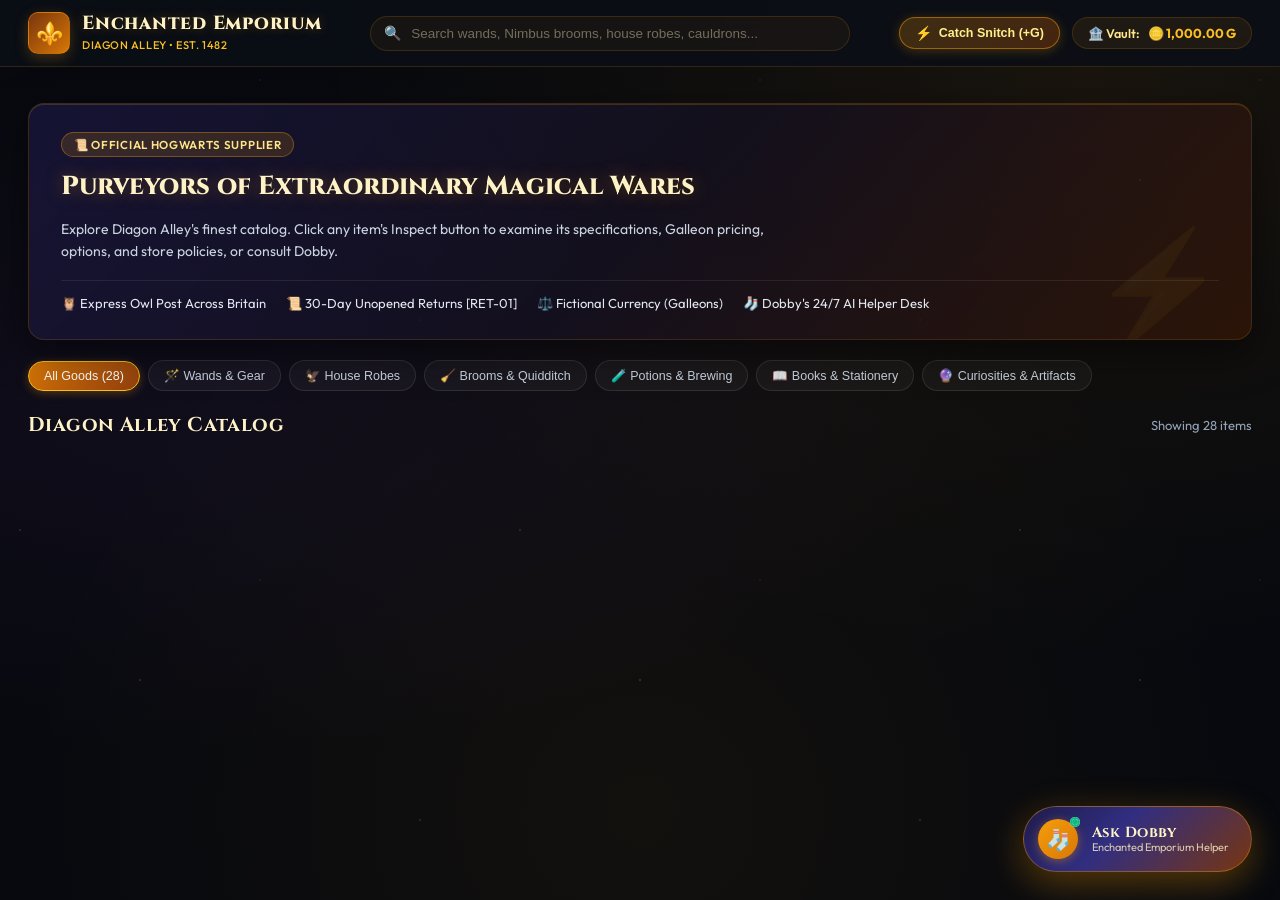
==== commit 4f7f9d2e: "changed answer format" ====
--- a/frontend/index.html
+++ b/frontend/index.html
@@ -1,1996 +1,3114 @@
-<!doctype html>
-<html lang="en">
-
-<head>
-  <meta charset="utf-8">
-  <meta name="viewport" content="width=device-width,initial-scale=1">
-  <title>Enchanted Emporium | Diagon Alley's Premier Wizarding Store</title>
-  <link rel="preconnect" href="https://fonts.googleapis.com">
-  <link rel="preconnect" href="https://fonts.gstatic.com" crossorigin>
-  <link href="https://fonts.googleapis.com/css2?family=Cinzel:wght@500;700;800;900&family=Outfit:wght@300;400;500;600;700&family=JetBrains+Mono:wght@400;600&display=swap" rel="stylesheet">
-
-  <style>
-    :root {
-      --bg: #07090e;
-      --bg-surface: #0e121a;
-      --bg-card: rgba(18, 23, 34, 0.85);
-      --bg-card-hover: rgba(26, 33, 49, 0.98);
-      --pn: rgba(15, 19, 29, 0.96);
-      --pn-solid: #111522;
-      --ln: rgba(245, 158, 11, 0.16);
-      --ln-hover: rgba(245, 158, 11, 0.45);
-      --tx: #f8fafc;
-      --tx-muted: #94a3b8;
-      --gold: #f59e0b;
-      --gold-light: #fbbf24;
-      --gold-dark: #b45309;
-      --gold-glow: rgba(245, 158, 11, 0.35);
-      --purple: #a855f7;
-      --purple-glow: rgba(168, 85, 247, 0.25);
-      --green: #10b981;
-      --red: #ef4444;
-      --radius-lg: 16px;
-      --radius-md: 10px;
-      --radius-sm: 6px;
-    }
-
-    * {
-      box-sizing: border-box;
-      margin: 0;
-      padding: 0;
-    }
-
-    html, body {
-      width: 100%;
-      min-height: 100%;
-      overflow-x: hidden;
-      font-family: 'Outfit', -apple-system, BlinkMacSystemFont, "Segoe UI", Roboto, sans-serif;
-      color: var(--tx);
-      background-color: var(--bg);
-      background-image: 
-        radial-gradient(ellipse at 85% 10%, rgba(245, 158, 11, 0.08) 0%, transparent 50%),
-        radial-gradient(ellipse at 15% 45%, rgba(168, 85, 247, 0.06) 0%, transparent 50%),
-        radial-gradient(circle at 50% 90%, rgba(245, 158, 11, 0.05) 0%, transparent 60%);
-      background-attachment: fixed;
-    }
-
-    /* Ambient stars / magical backdrop overlay */
-    .magical-stars {
-      position: fixed;
-      inset: 0;
-      pointer-events: none;
-      z-index: 0;
-      background-image: radial-gradient(1px 1px at 20px 30px, #ffffff, rgba(0,0,0,0)),
-                        radial-gradient(1.5px 1.5px at 140px 180px, #f59e0b, rgba(0,0,0,0)),
-                        radial-gradient(1px 1px at 260px 80px, #a855f7, rgba(0,0,0,0)),
-                        radial-gradient(1px 1px at 420px 320px, #ffffff, rgba(0,0,0,0)),
-                        radial-gradient(1.5px 1.5px at 680px 240px, #fbbf24, rgba(0,0,0,0)),
-                        radial-gradient(1px 1px at 890px 120px, #ffffff, rgba(0,0,0,0)),
-                        radial-gradient(1px 1px at 980px 450px, #a855f7, rgba(0,0,0,0));
-      background-size: 500px 500px;
-      opacity: 0.35;
-    }
-
-    /* Layout Container */
-    .app-container {
-      position: relative;
-      z-index: 1;
-      display: flex;
-      flex-direction: column;
-      min-height: 100vh;
-    }
-
-    /* ==========================================================================
-       Navigation Bar
-       ========================================================================== */
-    .navbar {
-      position: sticky;
-      top: 0;
-      z-index: 100;
-      background: rgba(11, 14, 22, 0.88);
-      backdrop-filter: blur(16px);
-      -webkit-backdrop-filter: blur(16px);
-      border-bottom: 1px solid var(--ln);
-      padding: 12px 28px;
-      display: flex;
-      align-items: center;
-      justify-content: space-between;
-      gap: 20px;
-    }
-
-    .brand-group {
-      display: flex;
-      align-items: center;
-      gap: 12px;
-      text-decoration: none;
-      color: inherit;
-    }
-
-    .brand-crest {
-      width: 42px;
-      height: 42px;
-      border-radius: 10px;
-      background: linear-gradient(135deg, #78350f, #d97706);
-      border: 1px solid rgba(245, 158, 11, 0.4);
-      display: flex;
-      align-items: center;
-      justify-content: center;
-      font-size: 22px;
-      box-shadow: 0 4px 14px rgba(245, 158, 11, 0.25);
-    }
-
-    .brand-text h1 {
-      font-family: 'Cinzel', serif;
-      font-size: 19px;
-      font-weight: 800;
-      letter-spacing: 0.04em;
-      color: #fef3c7;
-      line-height: 1.1;
-      text-shadow: 0 0 12px rgba(245, 158, 11, 0.3);
-    }
-
-    .brand-text span {
-      font-size: 11px;
-      color: var(--gold-light);
-      letter-spacing: 0.05em;
-      text-transform: uppercase;
-      font-weight: 500;
-    }
-
-    /* Search & Filter Controls */
-    .nav-search {
-      flex: 1;
-      max-width: 480px;
-      position: relative;
-    }
-
-    .search-input {
-      width: 100%;
-      background: rgba(245, 158, 11, 0.05);
-      border: 1px solid var(--ln);
-      border-radius: 999px;
-      padding: 9px 18px 9px 40px;
-      font-size: 13.5px;
-      color: #ffffff;
-      outline: none;
-      transition: all 0.2s ease;
-    }
-
-    .search-input:focus {
-      border-color: var(--gold);
-      background: rgba(245, 158, 11, 0.08);
-      box-shadow: 0 0 14px rgba(245, 158, 11, 0.2);
-    }
-
-    .search-input::placeholder {
-      color: rgba(254, 243, 199, 0.4);
-    }
-
-    .search-icon {
-      position: absolute;
-      left: 14px;
-      top: 50%;
-      transform: translateY(-50%);
-      font-size: 14px;
-      color: var(--gold-light);
-      pointer-events: none;
-    }
-
-    /* Vault & Cart Status */
-    .nav-actions {
-      display: flex;
-      align-items: center;
-      gap: 12px;
-    }
-
-    .vault-badge {
-      display: flex;
-      align-items: center;
-      gap: 8px;
-      background: rgba(245, 158, 11, 0.08);
-      border: 1px solid var(--ln);
-      padding: 7px 14px;
-      border-radius: 999px;
-      font-size: 12.5px;
-      color: #fde68a;
-      font-weight: 600;
-    }
-
-    .vault-badge b {
-      color: var(--gold-light);
-    }
-
-    /* ==========================================================================
-       Hero Storefront Banner
-       ========================================================================== */
-    .hero-banner {
-      padding: 36px 28px 20px;
-      max-width: 1280px;
-      margin: 0 auto;
-      width: 100%;
-    }
-
-    .hero-card {
-      background: linear-gradient(135deg, rgba(30, 27, 75, 0.6) 0%, rgba(20, 16, 32, 0.8) 50%, rgba(69, 26, 3, 0.5) 100%);
-      border: 1px solid var(--ln);
-      border-radius: var(--radius-lg);
-      padding: 28px 32px;
-      display: flex;
-      flex-direction: column;
-      gap: 14px;
-      box-shadow: 0 12px 40px rgba(0, 0, 0, 0.5), inset 0 1px 0 rgba(245, 158, 11, 0.2);
-      position: relative;
-      overflow: hidden;
-    }
-
-    .hero-card::after {
-      content: '⚡';
-      position: absolute;
-      right: 24px;
-      bottom: -15px;
-      font-size: 110px;
-      opacity: 0.05;
-      pointer-events: none;
-      color: var(--gold);
-    }
-
-    .hero-badge {
-      align-self: flex-start;
-      display: inline-flex;
-      align-items: center;
-      gap: 6px;
-      background: rgba(245, 158, 11, 0.15);
-      border: 1px solid rgba(245, 158, 11, 0.35);
-      color: #fde68a;
-      font-size: 11.5px;
-      font-weight: 600;
-      text-transform: uppercase;
-      letter-spacing: 0.06em;
-      padding: 4px 12px;
-      border-radius: 999px;
-    }
-
-    .hero-card h2 {
-      font-family: 'Cinzel', serif;
-      font-size: 26px;
-      font-weight: 800;
-      color: #fef3c7;
-      line-height: 1.25;
-      text-shadow: 0 0 18px rgba(245, 158, 11, 0.35);
-    }
-
-    .hero-card p {
-      max-width: 720px;
-      font-size: 14px;
-      color: #cbd5e1;
-      line-height: 1.6;
-    }
-
-    .hero-features {
-      display: flex;
-      flex-wrap: wrap;
-      gap: 20px;
-      margin-top: 4px;
-      padding-top: 14px;
-      border-top: 1px solid rgba(255, 255, 255, 0.08);
-      font-size: 13px;
-      color: #e2e8f0;
-    }
-
-    .hero-features span {
-      display: inline-flex;
-      align-items: center;
-      gap: 6px;
-    }
-
-    /* ==========================================================================
-       Category Filter Pills
-       ========================================================================== */
-    .filter-bar {
-      max-width: 1280px;
-      margin: 0 auto 20px;
-      padding: 0 28px;
-      width: 100%;
-      display: flex;
-      flex-wrap: wrap;
-      align-items: center;
-      gap: 8px;
-    }
-
-    .filter-pill {
-      background: rgba(255, 255, 255, 0.04);
-      border: 1px solid rgba(255, 255, 255, 0.1);
-      color: #cbd5e1;
-      padding: 7px 15px;
-      border-radius: 999px;
-      font-size: 12.5px;
-      font-weight: 500;
-      cursor: pointer;
-      transition: all 0.2s ease;
-      user-select: none;
-    }
-
-    .filter-pill:hover {
-      background: rgba(245, 158, 11, 0.12);
-      border-color: var(--gold);
-      color: #ffffff;
-      transform: translateY(-1px);
-    }
-
-    .filter-pill.active {
-      background: linear-gradient(135deg, #d97706, #92400e);
-      border-color: var(--gold-light);
-      color: #ffffff;
-      box-shadow: 0 2px 10px rgba(245, 158, 11, 0.3);
-    }
-
-    /* ==========================================================================
-       Product Catalog Grid (Clean Portrait Cards)
-       ========================================================================== */
-    .catalog-section {
-      max-width: 1280px;
-      margin: 0 auto 60px;
-      padding: 0 28px;
-      width: 100%;
-    }
-
-    .catalog-header {
-      display: flex;
-      align-items: center;
-      justify-content: space-between;
-      margin-bottom: 20px;
-    }
-
-    .catalog-header h3 {
-      font-family: 'Cinzel', serif;
-      font-size: 20px;
-      color: #fef3c7;
-      letter-spacing: 0.02em;
-    }
-
-    .catalog-count {
-      font-size: 13px;
-      color: var(--tx-muted);
-    }
-
-    .product-grid {
-      display: grid;
-      grid-template-columns: repeat(auto-fill, minmax(220px, 1fr));
-      gap: 22px;
-    }
-
-    /* Clean Card: Portrait Image + Name + Inspect Button */
-    .product-card {
-      background: var(--bg-card);
-      border: 1px solid var(--ln);
-      border-radius: var(--radius-md);
-      overflow: hidden;
-      display: flex;
-      flex-direction: column;
-      transition: all 0.25s cubic-bezier(0.16, 1, 0.3, 1);
-      cursor: pointer;
-      position: relative;
-      box-shadow: 0 6px 18px rgba(0, 0, 0, 0.4);
-    }
-
-    .product-card:hover {
-      background: var(--bg-card-hover);
-      border-color: var(--ln-hover);
-      transform: translateY(-4px);
-      box-shadow: 0 12px 28px rgba(0, 0, 0, 0.6), 0 0 1px 1px rgba(245, 158, 11, 0.3);
-    }
-
-    /* Portrait Image Slot (3:4 ratio) */
-    .product-img-slot {
-      position: relative;
-      width: 100%;
-      aspect-ratio: 3 / 4;
-      background: linear-gradient(180deg, #131722 0%, #0c0f17 100%);
-      border-bottom: 1px solid var(--ln);
-      overflow: hidden;
-      display: flex;
-      align-items: center;
-      justify-content: center;
-    }
-
-    .product-img-slot img {
-      width: 100%;
-      height: 100%;
-      object-fit: cover;
-      transition: transform 0.35s ease;
-    }
-
-    .product-card:hover .product-img-slot img {
-      transform: scale(1.05);
-    }
-
-    .img-placeholder {
-      position: absolute;
-      inset: 0;
-      display: flex;
-      flex-direction: column;
-      align-items: center;
-      justify-content: center;
-      gap: 8px;
-      padding: 16px;
-      text-align: center;
-      background: radial-gradient(circle at 50% 45%, rgba(245, 158, 11, 0.12) 0%, rgba(15, 19, 29, 0.95) 75%);
-    }
-
-    .placeholder-icon {
-      font-size: 46px;
-      filter: drop-shadow(0 0 10px rgba(245, 158, 11, 0.35));
-    }
-
-    .placeholder-text {
-      font-size: 11px;
-      font-weight: 600;
-      text-transform: uppercase;
-      letter-spacing: 0.08em;
-      color: var(--gold-light);
-    }
-
-    .placeholder-hint {
-      font-family: 'JetBrains Mono', monospace;
-      font-size: 9px;
-      color: rgba(255, 255, 255, 0.4);
-      background: rgba(0, 0, 0, 0.45);
-      padding: 3px 8px;
-      border-radius: 4px;
-      max-width: 90%;
-      overflow: hidden;
-      text-overflow: ellipsis;
-      white-space: nowrap;
-    }
-
-    .product-info {
-      padding: 14px 16px;
-      display: flex;
-      flex-direction: column;
-      align-items: center;
-      text-align: center;
-      gap: 12px;
-      flex: 1;
-      justify-content: space-between;
-    }
-
-    .product-title {
-      font-family: 'Cinzel', serif;
-      font-size: 15px;
-      font-weight: 700;
-      color: #f8fafc;
-      line-height: 1.35;
-      min-height: 42px;
-      display: flex;
-      align-items: center;
-      justify-content: center;
-    }
-
-    .btn-inspect {
-      width: 100%;
-      background: rgba(245, 158, 11, 0.12);
-      border: 1px solid rgba(245, 158, 11, 0.35);
-      color: #fde68a;
-      padding: 8px 16px;
-      border-radius: 8px;
-      font-size: 12.5px;
-      font-weight: 600;
-      letter-spacing: 0.02em;
-      transition: all 0.2s ease;
-      cursor: pointer;
-      display: flex;
-      align-items: center;
-      justify-content: center;
-      gap: 6px;
-    }
-
-    .product-card:hover .btn-inspect {
-      background: linear-gradient(135deg, #f59e0b, #d97706);
-      color: #0b0d14;
-      border-color: #fbbf24;
-      box-shadow: 0 4px 14px rgba(245, 158, 11, 0.4);
-    }
-
-    /* ==========================================================================
-       Product Quick-View Modal Popup (Shows All Details)
-       ========================================================================== */
-    .modal-backdrop {
-      position: fixed;
-      inset: 0;
-      z-index: 2000;
-      background: rgba(6, 8, 14, 0.85);
-      backdrop-filter: blur(12px);
-      -webkit-backdrop-filter: blur(12px);
-      display: flex;
-      align-items: center;
-      justify-content: center;
-      padding: 20px;
-      opacity: 0;
-      pointer-events: none;
-      transition: opacity 0.25s ease;
-    }
-
-    .modal-backdrop.open {
-      opacity: 1;
-      pointer-events: auto;
-    }
-
-    .product-modal {
-      background: var(--pn);
-      border: 1px solid var(--ln-hover);
-      border-radius: var(--radius-lg);
-      max-width: 800px;
-      width: 100%;
-      max-height: 90vh;
-      overflow-y: auto;
-      box-shadow: 0 25px 60px rgba(0, 0, 0, 0.8), 0 0 1px 1px rgba(245, 158, 11, 0.3);
-      display: grid;
-      grid-template-columns: 340px 1fr;
-      position: relative;
-      transform: translateY(20px) scale(0.97);
-      transition: transform 0.25s cubic-bezier(0.16, 1, 0.3, 1);
-    }
-
-    .modal-backdrop.open .product-modal {
-      transform: translateY(0) scale(1);
-    }
-
-    .btn-modal-close {
-      position: absolute;
-      top: 14px;
-      right: 14px;
-      width: 32px;
-      height: 32px;
-      border-radius: 50%;
-      background: rgba(255, 255, 255, 0.08);
-      border: 1px solid rgba(255, 255, 255, 0.15);
-      color: #ffffff;
-      font-size: 16px;
-      display: flex;
-      align-items: center;
-      justify-content: center;
-      cursor: pointer;
-      z-index: 10;
-      transition: all 0.15s ease;
-    }
-
-    .btn-modal-close:hover {
-      background: rgba(239, 68, 68, 0.2);
-      border-color: var(--red);
-      color: var(--red);
-    }
-
-    .modal-image-col {
-      background: linear-gradient(180deg, #131722 0%, #0a0d14 100%);
-      border-right: 1px solid var(--ln);
-      position: relative;
-      min-height: 420px;
-      display: flex;
-      align-items: center;
-      justify-content: center;
-      overflow: hidden;
-    }
-
-    .modal-image-col img {
-      width: 100%;
-      height: 100%;
-      object-fit: cover;
-    }
-
-    .modal-content-col {
-      padding: 30px;
-      display: flex;
-      flex-direction: column;
-      gap: 16px;
-    }
-
-    .modal-header-meta {
-      display: flex;
-      align-items: center;
-      gap: 10px;
-      font-size: 12px;
-    }
-
-    .modal-sku-badge {
-      font-family: 'JetBrains Mono', monospace;
-      background: rgba(245, 158, 11, 0.15);
-      border: 1px solid rgba(245, 158, 11, 0.35);
-      color: var(--gold-light);
-      padding: 2px 8px;
-      border-radius: 6px;
-      font-weight: 600;
-    }
-
-    .modal-title {
-      font-family: 'Cinzel', serif;
-      font-size: 22px;
-      font-weight: 800;
-      color: #fef3c7;
-      line-height: 1.25;
-    }
-
-    .modal-price-rating {
-      display: flex;
-      align-items: center;
-      gap: 16px;
-      padding-bottom: 12px;
-      border-bottom: 1px solid rgba(255, 255, 255, 0.08);
-    }
-
-    .modal-price {
-      font-size: 22px;
-      font-weight: 700;
-      color: var(--gold-light);
-      text-shadow: 0 0 10px rgba(245, 158, 11, 0.3);
-    }
-
-    .modal-rating {
-      font-size: 12.5px;
-      color: var(--tx-muted);
-    }
-
-    .modal-section-title {
-      font-size: 11.5px;
-      text-transform: uppercase;
-      letter-spacing: 0.06em;
-      color: var(--gold);
-      font-weight: 700;
-      margin-bottom: 4px;
-    }
-
-    .modal-desc {
-      font-size: 13.5px;
-      line-height: 1.6;
-      color: #cbd5e1;
-    }
-
-    .modal-options-box {
-      background: rgba(245, 158, 11, 0.04);
-      border: 1px solid rgba(245, 158, 11, 0.18);
-      border-radius: var(--radius-sm);
-      padding: 12px;
-      font-size: 12.5px;
-      color: #e2e8f0;
-      line-height: 1.5;
-    }
-
-    .modal-note-box {
-      background: rgba(168, 85, 247, 0.06);
-      border: 1px solid rgba(168, 85, 247, 0.2);
-      border-radius: var(--radius-sm);
-      padding: 10px 12px;
-      font-size: 12px;
-      color: #ddd6fe;
-      line-height: 1.5;
-    }
-
-    .modal-actions {
-      display: flex;
-      gap: 10px;
-      margin-top: auto;
-      padding-top: 14px;
-      border-top: 1px solid rgba(255, 255, 255, 0.08);
-    }
-
-    .btn-ask-dobby {
-      flex: 1;
-      background: linear-gradient(135deg, #1e1b4b, #312e81);
-      border: 1px solid rgba(168, 85, 247, 0.5);
-      color: #fef3c7;
-      padding: 11px 16px;
-      border-radius: 8px;
-      font-size: 13px;
-      font-weight: 600;
-      cursor: pointer;
-      display: flex;
-      align-items: center;
-      justify-content: center;
-      gap: 8px;
-      transition: all 0.2s ease;
-    }
-
-    .btn-ask-dobby:hover {
-      background: linear-gradient(135deg, #312e81, #4338ca);
-      box-shadow: 0 4px 16px rgba(168, 85, 247, 0.4);
-      transform: translateY(-1px);
-    }
-
-    .btn-add-cart {
-      background: linear-gradient(135deg, #d97706, #b45309);
-      border: 1px solid rgba(245, 158, 11, 0.5);
-      color: #0b0d14;
-      padding: 11px 18px;
-      border-radius: 8px;
-      font-size: 13px;
-      font-weight: 700;
-      cursor: pointer;
-      display: flex;
-      align-items: center;
-      gap: 6px;
-      transition: all 0.2s ease;
-    }
-
-    .btn-add-cart:hover {
-      background: linear-gradient(135deg, #f59e0b, #d97706);
-      box-shadow: 0 4px 16px rgba(245, 158, 11, 0.4);
-      transform: translateY(-1px);
-    }
-
-    /* ==========================================================================
-       Floating AI Assistant Launcher Bubble (Bottom Right)
-       ========================================================================= */
-    .chat-launcher {
-      position: fixed;
-      bottom: 28px;
-      right: 28px;
-      z-index: 999;
-      display: flex;
-      align-items: center;
-      gap: 14px;
-      background: linear-gradient(135deg, #1e1b4b 0%, #312e81 40%, #78350f 100%);
-      color: #ffffff;
-      padding: 12px 22px 12px 14px;
-      border-radius: 999px;
-      box-shadow: 0 10px 35px rgba(245, 158, 11, 0.35), 0 4px 14px rgba(0, 0, 0, 0.6);
-      cursor: pointer;
-      user-select: none;
-      transition: transform 0.25s cubic-bezier(0.34, 1.56, 0.64, 1), box-shadow 0.25s ease;
-      border: 1px solid rgba(245, 158, 11, 0.4);
-    }
-
-    .chat-launcher:hover {
-      transform: translateY(-3px) scale(1.02);
-      box-shadow: 0 14px 42px rgba(245, 158, 11, 0.5), 0 6px 18px rgba(0, 0, 0, 0.5);
-      border-color: rgba(245, 158, 11, 0.8);
-    }
-
-    .chat-launcher:active {
-      transform: translateY(0) scale(0.98);
-    }
-
-    .chat-launcher.hidden {
-      display: none;
-    }
-
-    .launcher-avatar {
-      position: relative;
-      width: 40px;
-      height: 40px;
-      border-radius: 50%;
-      background: linear-gradient(135deg, #f59e0b, #d97706);
-      display: flex;
-      align-items: center;
-      justify-content: center;
-      font-size: 20px;
-      box-shadow: 0 2px 10px rgba(245, 158, 11, 0.4);
-    }
-
-    .launcher-pulse {
-      position: absolute;
-      top: -2px;
-      right: -2px;
-      width: 10px;
-      height: 10px;
-      background: #10b981;
-      border: 2px solid #ffffff;
-      border-radius: 50%;
-    }
-
-    .launcher-pulse::after {
-      content: '';
-      position: absolute;
-      top: -2px;
-      left: -2px;
-      right: -2px;
-      bottom: -2px;
-      border-radius: 50%;
-      border: 2px solid #10b981;
-      animation: ripple 2s infinite ease-out;
-    }
-
-    @keyframes ripple {
-      0% { transform: scale(1); opacity: 0.9; }
-      100% { transform: scale(2.6); opacity: 0; }
-    }
-
-    .launcher-text {
-      display: flex;
-      flex-direction: column;
-    }
-
-    .launcher-title {
-      font-family: 'Cinzel', serif;
-      font-weight: 700;
-      font-size: 14.5px;
-      letter-spacing: 0.03em;
-      line-height: 1.2;
-      color: #fef3c7;
-    }
-
-    .launcher-sub {
-      font-size: 11px;
-      color: rgba(254, 243, 199, 0.8);
-      line-height: 1.2;
-    }
-
-    /* ==========================================================================
-       Floating Chatbot Modal / Card Window
-       ========================================================================== */
-    .chat-window {
-      position: fixed;
-      bottom: 28px;
-      right: 28px;
-      width: 450px;
-      height: 660px;
-      max-width: calc(100vw - 36px);
-      max-height: calc(100vh - 56px);
-      background: var(--pn);
-      backdrop-filter: blur(24px);
-      -webkit-backdrop-filter: blur(24px);
-      border: 1px solid var(--ln);
-      border-radius: var(--radius-lg);
-      box-shadow: 0 24px 60px rgba(0, 0, 0, 0.75), 0 0 1px 1px rgba(245, 158, 11, 0.2);
-      z-index: 1000;
-      display: flex;
-      flex-direction: column;
-      overflow: hidden;
-      opacity: 0;
-      transform: translateY(20px) scale(0.96);
-      pointer-events: none;
-      transition: opacity 0.28s cubic-bezier(0.16, 1, 0.3, 1),
-                  transform 0.28s cubic-bezier(0.16, 1, 0.3, 1);
-    }
-
-    .chat-window.open {
-      opacity: 1;
-      transform: translateY(0) scale(1);
-      pointer-events: auto;
-    }
-
-    /* Chat Header */
-    .chat-header {
-      padding: 14px 18px;
-      background: linear-gradient(180deg, rgba(26, 20, 36, 0.98) 0%, rgba(17, 20, 32, 0.95) 100%);
-      border-bottom: 1px solid var(--ln);
-      display: flex;
-      align-items: center;
-      justify-content: space-between;
-      user-select: none;
-    }
-
-    .header-info {
-      display: flex;
-      align-items: center;
-      gap: 12px;
-    }
-
-    .header-avatar {
-      position: relative;
-      width: 40px;
-      height: 40px;
-      border-radius: 10px;
-      background: linear-gradient(135deg, #d97706, #b45309);
-      display: flex;
-      align-items: center;
-      justify-content: center;
-      font-size: 22px;
-      box-shadow: 0 4px 12px rgba(245, 158, 11, 0.3);
-      border: 1px solid rgba(254, 243, 199, 0.3);
-    }
-
-    .status-dot {
-      position: absolute;
-      bottom: -2px;
-      right: -2px;
-      width: 9px;
-      height: 9px;
-      background: #10b981;
-      border: 2px solid var(--pn-solid);
-      border-radius: 50%;
-    }
-
-    .status-dot.offline {
-      background: #ef4444;
-    }
-
-    .header-details h2 {
-      font-family: 'Cinzel', serif;
-      font-size: 15px;
-      font-weight: 700;
-      color: #fef3c7;
-      line-height: 1.2;
-      letter-spacing: 0.02em;
-    }
-
-    .header-status {
-      font-size: 11.5px;
-      color: var(--tx-muted);
-      display: flex;
-      align-items: center;
-      gap: 5px;
-    }
-
-    .header-status b {
-      color: var(--gold);
-      font-weight: 600;
-    }
-
-    .header-actions {
-      display: flex;
-      align-items: center;
-      gap: 6px;
-    }
-
-    .btn-header {
-      background: rgba(245, 158, 11, 0.08);
-      border: 1px solid var(--ln);
-      color: #fef3c7;
-      padding: 6px 10px;
-      border-radius: 8px;
-      font-size: 12px;
-      font-weight: 500;
-      cursor: pointer;
-      display: flex;
-      align-items: center;
-      gap: 5px;
-      transition: all 0.15s ease;
-    }
-
-    .btn-header:hover {
-      background: rgba(245, 158, 11, 0.18);
-      border-color: var(--gold);
-      color: #ffffff;
-    }
-
-    .btn-icon {
-      width: 30px;
-      height: 30px;
-      padding: 0;
-      justify-content: center;
-      border-radius: 8px;
-    }
-
-    /* Live performance ribbon */
-    .metrics-ribbon {
-      background: rgba(10, 12, 20, 0.95);
-      border-bottom: 1px solid var(--ln);
-      padding: 5px 16px;
-      font-family: 'JetBrains Mono', monospace;
-      font-size: 11px;
-      display: flex;
-      align-items: center;
-      justify-content: space-between;
-      color: var(--tx-muted);
-    }
-
-    .metrics-ribbon span b {
-      color: var(--gold-light);
-    }
-
-    /* Chat log body */
-    .chat-body {
-      flex: 1;
-      overflow-y: auto;
-      padding: 16px;
-      display: flex;
-      flex-direction: column;
-      gap: 14px;
-      scroll-behavior: smooth;
-    }
-
-    .chat-body::-webkit-scrollbar {
-      width: 6px;
-    }
-
-    .chat-body::-webkit-scrollbar-thumb {
-      background: rgba(245, 158, 11, 0.2);
-      border-radius: 3px;
-    }
-
-    /* Welcome Card */
-    .welcome-card {
-      background: linear-gradient(180deg, rgba(245, 158, 11, 0.05) 0%, rgba(168, 85, 247, 0.03) 100%);
-      border: 1px solid var(--ln);
-      border-radius: var(--radius-md);
-      padding: 18px 16px;
-      text-align: center;
-      margin-bottom: 6px;
-      box-shadow: 0 4px 18px rgba(0, 0, 0, 0.35);
-    }
-
-    .welcome-card h3 {
-      font-family: 'Cinzel', serif;
-      font-size: 15.5px;
-      color: #fef3c7;
-      margin-bottom: 6px;
-      display: flex;
-      align-items: center;
-      justify-content: center;
-      gap: 6px;
-      letter-spacing: 0.02em;
-    }
-
-    .welcome-card p {
-      font-size: 12.5px;
-      color: #cbd5e1;
-      line-height: 1.5;
-      margin-bottom: 14px;
-    }
-
-    .quick-chips {
-      display: flex;
-      flex-wrap: wrap;
-      gap: 6px;
-      justify-content: center;
-    }
-
-    .chip {
-      background: rgba(245, 158, 11, 0.1);
-      border: 1px solid rgba(245, 158, 11, 0.25);
-      color: #fde68a;
-      padding: 5px 11px;
-      border-radius: 16px;
-      font-size: 11.5px;
-      cursor: pointer;
-      transition: all 0.15s ease;
-      text-align: left;
-    }
-
-    .chip:hover {
-      background: rgba(245, 158, 11, 0.25);
-      border-color: var(--gold);
-      color: #ffffff;
-      transform: translateY(-1px);
-      box-shadow: 0 2px 8px rgba(245, 158, 11, 0.2);
-    }
-
-    /* Message Bubbles */
-    .msg {
-      max-width: 90%;
-      line-height: 1.55;
-      font-size: 13.5px;
-      word-break: break-word;
-      animation: fadeIn 0.2s ease-out;
-    }
-
-    @keyframes fadeIn {
-      from { opacity: 0; transform: translateY(6px); }
-      to { opacity: 1; transform: translateY(0); }
-    }
-
-    .msg.user {
-      align-self: flex-end;
-      background: linear-gradient(135deg, #1e1b4b, #312e81);
-      color: #f8fafc;
-      padding: 10px 14px;
-      border-radius: 14px 14px 2px 14px;
-      box-shadow: 0 4px 14px rgba(30, 27, 75, 0.35);
-      border: 1px solid rgba(168, 85, 247, 0.3);
-      white-space: pre-wrap;
-    }
-
-    .msg.assistant {
-      align-self: flex-start;
-      background: rgba(18, 22, 34, 0.95);
-      border: 1px solid rgba(245, 158, 11, 0.18);
-      border-left: 3px solid var(--gold);
-      color: var(--tx);
-      padding: 12px 15px;
-      border-radius: 14px 14px 14px 2px;
-      box-shadow: 0 4px 16px rgba(0, 0, 0, 0.35);
-    }
-
-    .msg.assistant p {
-      margin-bottom: 8px;
-    }
-
-    .msg.assistant p:last-child {
-      margin-bottom: 0;
-    }
-
-    .msg.assistant ol,
-    .msg.assistant ul {
-      margin: 6px 0 8px 20px;
-    }
-
-    .msg.assistant li {
-      margin-bottom: 4px;
-    }
-
-    .msg.assistant strong {
-      color: #fef08a;
-      font-weight: 600;
-    }
-
-    .msg.assistant em {
-      color: #fed7aa;
-    }
-
-    .msg.assistant h1,
-    .msg.assistant h2,
-    .msg.assistant h3 {
-      font-family: 'Cinzel', serif;
-      color: #fef3c7;
-      margin: 10px 0 6px;
-      font-weight: 600;
-    }
-
-    .msg.assistant h1 { font-size: 1.15em; }
-    .msg.assistant h2 { font-size: 1.05em; }
-    .msg.assistant h3 { font-size: 1.0em; }
-
-    .msg.assistant pre {
-      background: #090c14;
-      border: 1px solid var(--ln);
-      padding: 8px 10px;
-      border-radius: 6px;
-      overflow-x: auto;
-      margin: 6px 0;
-      font-size: 12px;
-      font-family: 'JetBrains Mono', monospace;
-    }
-
-    .msg.assistant code {
-      background: rgba(245, 158, 11, 0.1);
-      color: var(--gold-light);
-      padding: 1px 5px;
-      border-radius: 4px;
-      font-family: 'JetBrains Mono', monospace;
-      font-size: 12px;
-    }
-
-    .msg.assistant pre code {
-      background: none;
-      padding: 0;
-      color: inherit;
-    }
-
-    .msg.assistant table {
-      border-collapse: collapse;
-      width: 100%;
-      margin: 8px 0;
-      font-size: 12px;
-    }
-
-    .msg.assistant th,
-    .msg.assistant td {
-      border: 1px solid var(--ln);
-      padding: 6px 8px;
-      text-align: left;
-    }
-
-    .msg.assistant th {
-      background: rgba(245, 158, 11, 0.08);
-      color: #fef3c7;
-      font-family: 'Cinzel', serif;
-    }
-
-    /* Badges for Magical Catalog and Store Policies */
-    .cite-badge {
-      display: inline-block;
-      font-family: 'JetBrains Mono', monospace;
-      font-size: 11px;
-      font-weight: 600;
-      padding: 1px 7px;
-      border-radius: 6px;
-      margin: 0 2px;
-      vertical-align: baseline;
-    }
-
-    .cite-badge.mag-badge {
-      background: rgba(245, 158, 11, 0.15);
-      color: #fbbf24;
-      border: 1px solid rgba(245, 158, 11, 0.4);
-    }
-
-    .cite-badge.pol-badge {
-      background: rgba(16, 185, 129, 0.15);
-      color: #34d399;
-      border: 1px solid rgba(16, 185, 129, 0.4);
-    }
-
-    .galleon-price {
-      color: #fbbf24;
-      font-weight: 700;
-      text-shadow: 0 0 6px rgba(245, 158, 11, 0.4);
-    }
-
-    /* Input Footer */
-    .chat-footer {
-      padding: 12px 14px;
-      background: rgba(15, 18, 28, 0.98);
-      border-top: 1px solid var(--ln);
-    }
-
-    .chat-form {
-      display: flex;
-      gap: 8px;
-      align-items: center;
-    }
-
-    .chat-input {
-      flex: 1;
-      background: rgba(245, 158, 11, 0.05);
-      border: 1px solid var(--ln);
-      color: #ffffff;
-      padding: 10px 14px;
-      border-radius: 10px;
-      font-size: 13.5px;
-      outline: none;
-      transition: border-color 0.15s ease, background 0.15s ease;
-    }
-
-    .chat-input:focus {
-      border-color: var(--gold);
-      background: rgba(245, 158, 11, 0.08);
-      box-shadow: 0 0 10px rgba(245, 158, 11, 0.2);
-    }
-
-    .chat-input::placeholder {
-      color: rgba(254, 243, 199, 0.35);
-    }
-
-    .btn-send {
-      width: 40px;
-      height: 40px;
-      background: linear-gradient(135deg, #f59e0b, #d97706);
-      color: #0b0d14;
-      border: none;
-      border-radius: 10px;
-      display: flex;
-      align-items: center;
-      justify-content: center;
-      cursor: pointer;
-      transition: transform 0.15s ease, box-shadow 0.15s ease;
-      flex-shrink: 0;
-    }
-
-    .btn-send:hover {
-      transform: scale(1.04);
-      box-shadow: 0 4px 14px rgba(245, 158, 11, 0.45);
-    }
-
-    .btn-send:active {
-      transform: scale(0.96);
-    }
-
-    /* Mobile Adaptations */
-    @media (max-width: 768px) {
-      .navbar {
-        flex-direction: column;
-        align-items: stretch;
-        gap: 12px;
-      }
-      .nav-search {
-        max-width: 100%;
-      }
-      .product-modal {
-        grid-template-columns: 1fr;
-      }
-      .modal-image-col {
-        min-height: 240px;
-      }
-      .chat-window {
-        bottom: 0;
-        right: 0;
-        width: 100vw;
-        height: 100vh;
-        max-width: 100vw;
-        max-height: 100vh;
-        border-radius: 0;
-      }
-    }
-  </style>
-</head>
-
-<body>
-  <div class="magical-stars"></div>
-
-  <div class="app-container">
-    <!-- =========================================================================
-         Top Storefront Navigation Bar
-         ========================================================================= -->
-    <header class="navbar">
-      <a href="#" class="brand-group">
-        <div class="brand-crest">⚜️</div>
-        <div class="brand-text">
-          <h1>Enchanted Emporium</h1>
-          <span>Diagon Alley • Est. 1482</span>
-        </div>
-      </a>
-
-      <!-- Instant Catalog Search -->
-      <div class="nav-search">
-        <span class="search-icon">🔍</span>
-        <input type="text" id="catalogSearch" class="search-input" placeholder="Search wands, Nimbus brooms, house robes, cauldrons..." />
-      </div>
-
-      <!-- Gringotts Vault Indicator -->
-      <div class="nav-actions">
-        <div class="vault-badge" title="Simulated Gringotts Wizarding Vault">
-          <span>🏦 Vault:</span>
-          <b id="vaultBalance">🪙 50.00 G</b>
-        </div>
-      </div>
-    </header>
-
-    <!-- =========================================================================
-         Hero Store Announcement Banner
-         ========================================================================= -->
-    <section class="hero-banner">
-      <div class="hero-card">
-        <span class="hero-badge">📜 Official Hogwarts Supplier</span>
-        <h2>Purveyors of Extraordinary Magical Wares</h2>
-        <p>Explore Diagon Alley's finest catalog. Click any item's Inspect button to examine its specifications, Galleon pricing, options, and store policies, or consult Dobby.</p>
-        <div class="hero-features">
-          <span>🦉 Express Owl Post Across Britain</span>
-          <span>📜 30-Day Unopened Returns [RET-01]</span>
-          <span>⚖️ Fictional Currency (Galleons)</span>
-          <span>🧦 Dobby's 24/7 AI Helper Desk</span>
-        </div>
-      </div>
-    </section>
-
-    <!-- =========================================================================
-         Category Filter Pills
-         ========================================================================= -->
-    <nav class="filter-bar" id="filterBar">
-      <button class="filter-pill active" data-category="ALL">All Goods (28)</button>
-      <button class="filter-pill" data-category="Wands">🪄 Wands & Gear</button>
-      <button class="filter-pill" data-category="Robes">🦅 House Robes</button>
-      <button class="filter-pill" data-category="Brooms">🧹 Brooms & Quidditch</button>
-      <button class="filter-pill" data-category="Potions">🧪 Potions & Brewing</button>
-      <button class="filter-pill" data-category="Books">📖 Books & Stationery</button>
-      <button class="filter-pill" data-category="Curiosities">🔮 Curiosities & Artifacts</button>
-    </nav>
-
-    <!-- =========================================================================
-         Product Grid Section (Clean Portrait Cards)
-         ========================================================================= -->
-    <main class="catalog-section">
-      <div class="catalog-header">
-        <h3 id="catalogTitle">Diagon Alley Catalog</h3>
-        <span class="catalog-count" id="catalogCount">Showing 28 items</span>
-      </div>
-
-      <div class="product-grid" id="productGrid">
-        <!-- Injected via JavaScript from products.json -->
-      </div>
-    </main>
-  </div>
-
-  <!-- =========================================================================
-       Product Detail Popup Modal (Shows All Specifications & Policies)
-       ========================================================================= -->
-  <div class="modal-backdrop" id="productModalBackdrop" aria-hidden="true">
-    <div class="product-modal" id="productModal">
-      <button class="btn-modal-close" id="btnModalClose" aria-label="Close modal">✕</button>
-      
-      <!-- Product Image Showcase Slot (Portrait) -->
-      <div class="modal-image-col" id="modalImageCol">
-        <img id="modalImg" src="" alt="Product Image" style="display:none;" />
-        <div class="img-placeholder" id="modalPlaceholder">
-          <span class="placeholder-icon" id="modalPlaceholderIcon">🪄</span>
-          <span class="placeholder-text">Image Slot</span>
-          <span class="placeholder-hint" id="modalPlaceholderPath">assets/products/MAG-...jpg</span>
-        </div>
-      </div>
-
-      <!-- Product Description & Complete Specs -->
-      <div class="modal-content-col">
-        <div class="modal-header-meta">
-          <span class="modal-sku-badge" id="modalSku">MAG-WAND-001</span>
-          <span id="modalCategory" style="color:var(--tx-muted); text-transform:uppercase; font-size:11px; font-weight:600;">Wands</span>
-        </div>
-
-        <h3 class="modal-title" id="modalTitle">Ollivanders Wand</h3>
-
-        <div class="modal-price-rating">
-          <span class="modal-price" id="modalPrice">🪙 7.00 G</span>
-          <span class="modal-rating" id="modalRating">⭐ 4.9/5 (286 reviews)</span>
-        </div>
-
-        <div>
-          <h4 class="modal-section-title">Magical Description</h4>
-          <p class="modal-desc" id="modalDesc"></p>
-        </div>
-
-        <div id="modalOptionsWrapper">
-          <h4 class="modal-section-title">Crafting & Variants</h4>
-          <div class="modal-options-box" id="modalOptions"></div>
-        </div>
-
-        <div id="modalNoteWrapper">
-          <h4 class="modal-section-title">Store & Policy Advisory</h4>
-          <div class="modal-note-box" id="modalNote"></div>
-        </div>
-
-        <div class="modal-actions">
-          <button class="btn-ask-dobby" id="btnAskDobbyAboutItem">
-            <span>🧦</span> Ask Dobby About This Item
-          </button>
-          <button class="btn-add-cart" id="btnAddCart">
-            <span>🛒</span> Add to Bag
-          </button>
-        </div>
-      </div>
-    </div>
-  </div>
-
-  <!-- =========================================================================
-       Floating AI Assistant Launcher Bubble (Bottom Right)
-       ========================================================================= -->
-  <div class="chat-launcher" id="chatLauncher" role="button" aria-label="Open Dobby's Helper Desk">
-    <div class="launcher-avatar">
-      🧦
-      <div class="launcher-pulse"></div>
-    </div>
-    <div class="launcher-text">
-      <span class="launcher-title">Ask Dobby</span>
-      <span class="launcher-sub">Enchanted Emporium Helper</span>
-    </div>
-  </div>
-
-  <!-- =========================================================================
-       Floating Chatbot Modal / Card Window
-       ========================================================================= -->
-  <div class="chat-window" id="chatWindow" aria-hidden="true">
-    <!-- Header -->
-    <div class="chat-header">
-      <div class="header-info">
-        <div class="header-avatar">
-          🧦
-          <div class="status-dot" id="statusDot"></div>
-        </div>
-        <div class="header-details">
-          <h2>Dobby the House-Elf</h2>
-          <div class="header-status">
-            <span id="modelStatus">Enchanted Emporium</span> • <b id="tpsStatus">0.0 tps</b>
-          </div>
-        </div>
-      </div>
-      <div class="header-actions">
-        <button id="newChatBtn" class="btn-header" title="Clear conversation and start fresh">
-          <svg width="13" height="13" viewBox="0 0 24 24" fill="none" stroke="currentColor" stroke-width="2.5" stroke-linecap="round" stroke-linejoin="round">
-            <line x1="12" y1="5" x2="12" y2="19"></line><line x1="5" y1="12" x2="19" y2="12"></line>
-          </svg>
-          New Chat
-        </button>
-        <button id="closeChatBtn" class="btn-header btn-icon" title="Minimize chat window" aria-label="Close chat">
-          <svg width="15" height="15" viewBox="0 0 24 24" fill="none" stroke="currentColor" stroke-width="2.5" stroke-linecap="round" stroke-linejoin="round">
-            <line x1="18" y1="6" x2="6" y2="18"></line><line x1="6" y1="6" x2="18" y2="18"></line>
-          </svg>
-        </button>
-      </div>
-    </div>
-
-    <!-- Live Metrics Ribbon -->
-    <div class="metrics-ribbon">
-      <span>Model: <b id="ribbonServer">Dobby (Local)</b></span>
-      <span>Cache Hit: <b id="ribbonCache">–</b></span>
-      <span>Toks: <b id="ribbonToks">0</b></span>
-    </div>
-
-    <!-- Message Stream History -->
-    <div class="chat-body" id="chatBody">
-      <div class="welcome-card" id="welcomeCard">
-        <h3>✨ Welcome to Enchanted Emporium!</h3>
-        <p>Dobby is most delighted to serve you, kind wizard or witch! Ask Dobby about Ollivanders wands, Nimbus broomsticks, Hogwarts house robes, owl post delivery, or store returns.</p>
-        <div class="quick-chips">
-          <button class="chip" data-q="What are the available wand woods and cores for the Ollivanders Wand?">🪄 Ollivanders Wands & Cores</button>
-          <button class="chip" data-q="Tell Dobby about the Nimbus 2000 Broomstick and its handling specs.">🧹 Nimbus 2000 Broomstick</button>
-          <button class="chip" data-q="What colors and trim are featured on the Ravenclaw House Robes?">🦅 Ravenclaw House Robes</button>
-          <button class="chip" data-q="How much does owl post shipping cost and how fast is it?">🦉 Owl Post Delivery</button>
-          <button class="chip" data-q="What is the standard return policy window for unopened items?">📜 30-Day Return Policy</button>
-          <button class="chip" data-q="Can Dobby sell me cursed dark artifacts or Hand of Glory?">⚠️ Dark Arts Inquiries</button>
-        </div>
-      </div>
-    </div>
-
-    <!-- Message Input Bar -->
-    <div class="chat-footer">
-      <form class="chat-form" id="chatForm">
-        <input class="chat-input" id="chatInput" placeholder="Ask Dobby about wands, brooms, owl delivery, or policies…" autocomplete="off" />
-        <button type="submit" class="btn-send" title="Send message" aria-label="Send">
-          <svg width="18" height="18" viewBox="0 0 24 24" fill="none" stroke="currentColor" stroke-width="2.5" stroke-linecap="round" stroke-linejoin="round">
-            <line x1="22" y1="2" x2="11" y2="13"></line>
-            <polygon points="22 2 15 22 11 13 2 9 22 2"></polygon>
-          </svg>
-        </button>
-      </form>
-    </div>
-  </div>
-
-  <script>
-    // =========================================================================
-    // Catalog State & Category Mapping
-    // =========================================================================
-    let allProducts = [];
-    let currentFilter = "ALL";
-    let activeProduct = null;
-
-    function getCategoryIcon(cat, title) {
-      const lower = (cat + ' ' + title).toLowerCase();
-      if (lower.includes('wand')) return '🪄';
-      if (lower.includes('broom') || lower.includes('snitch') || lower.includes('omni')) return '🧹';
-      if (lower.includes('robe') || lower.includes('scarf') || lower.includes('apparel')) return '🦅';
-      if (lower.includes('cauldron') || lower.includes('potion')) return '🧪';
-      if (lower.includes('spell') || lower.includes('book') || lower.includes('quill') || lower.includes('parchment')) return '📖';
-      if (lower.includes('owl') || lower.includes('post')) return '🦉';
-      if (lower.includes('sneakoscope') || lower.includes('crystal') || lower.includes('map') || lower.includes('remembrall')) return '🔮';
-      if (lower.includes('trunk') || lower.includes('tent') || lower.includes('cloak')) return '✨';
-      return '⭐';
-    }
-
-    function matchFilter(product, filter) {
-      if (filter === "ALL") return true;
-      const t = (product.title + ' ' + product.category).toLowerCase();
-      if (filter === "Wands" && (t.includes('wand') || product.sku.includes('WAND'))) return true;
-      if (filter === "Robes" && (t.includes('robe') || t.includes('scarf') || product.sku.includes('ROB'))) return true;
-      if (filter === "Brooms" && (t.includes('broom') || t.includes('snitch') || t.includes('omni') || product.sku.includes('BROOM'))) return true;
-      if (filter === "Potions" && (t.includes('caul') || t.includes('potion') || product.sku.includes('CAUL') || product.sku.includes('POTKIT'))) return true;
-      if (filter === "Books" && (t.includes('book') || t.includes('quill') || t.includes('parch') || product.sku.includes('SPELL') || product.sku.includes('MONSTER'))) return true;
-      if (filter === "Curiosities" && (t.includes('map') || t.includes('rem') || t.includes('sneak') || t.includes('crystal') || t.includes('cloak') || t.includes('trunk') || t.includes('tent') || t.includes('ear') || t.includes('joke') || t.includes('floo') || t.includes('owl'))) return true;
-      return false;
-    }
-
-    // =========================================================================
-    // Product Rendering (Only Portrait Image + Name + Inspect Button)
-    // =========================================================================
-    const productGrid = document.getElementById("productGrid");
-    const catalogCount = document.getElementById("catalogCount");
-    const catalogSearch = document.getElementById("catalogSearch");
-    const filterBar = document.getElementById("filterBar");
-
-    function renderCatalog() {
-      const q = catalogSearch.value.trim().toLowerCase();
-      const filtered = allProducts.filter(p => {
-        const matchesCategory = matchFilter(p, currentFilter);
-        const matchesSearch = !q || (p.title.toLowerCase().includes(q) || p.sku.toLowerCase().includes(q) || p.category.toLowerCase().includes(q) || p.desc.toLowerCase().includes(q));
-        return matchesCategory && matchesSearch;
-      });
-
-      catalogCount.textContent = `Showing ${filtered.length} of ${allProducts.length} items`;
-      productGrid.innerHTML = "";
-
-      if (filtered.length === 0) {
-        productGrid.innerHTML = `
-          <div style="grid-column: 1/-1; text-align:center; padding: 48px 16px; color: var(--tx-muted);">
-            <div style="font-size: 40px; margin-bottom: 8px;">🧙‍♂️</div>
-            <p>No magical items found matching your query. Consult Dobby in the helper desk!</p>
-          </div>
-        `;
-        return;
-      }
-
-      filtered.forEach(p => {
-        const card = document.createElement("div");
-        card.className = "product-card";
-        const icon = getCategoryIcon(p.category, p.title);
-
-        // ONLY image (in portrait), name of the item, and inspect button
-        card.innerHTML = `
-          <div class="product-img-slot">
-            <img src="/assets/products/${p.sku}.jpg" alt="${p.title}" 
-                 onerror="if (this.src.endsWith('.jpg')) { this.src = '/assets/products/' + '${p.sku}' + '.png'; } else if (this.src.endsWith('.png')) { this.src = '/assets/products/' + '${p.sku}' + '.webp'; } else { this.style.display='none'; this.nextElementSibling.style.display='flex'; }" 
-                 loading="lazy" />
-            <div class="img-placeholder">
-              <span class="placeholder-icon">${icon}</span>
-              <span class="placeholder-text">Image Slot</span>
-              <span class="placeholder-hint">assets/products/${p.sku}.jpg</span>
-            </div>
-          </div>
-          <div class="product-info">
-            <h4 class="product-title">${p.title}</h4>
-            <button class="btn-inspect" type="button">Inspect 🔍</button>
-          </div>
-        `;
-
-        card.onclick = () => openProductModal(p);
-        productGrid.appendChild(card);
-      });
-    }
-
-    // =========================================================================
-    // Product Quick-View Modal (Shows All Specifications & Policies)
-    // =========================================================================
-    const modalBackdrop = document.getElementById("productModalBackdrop");
-    const btnModalClose = document.getElementById("btnModalClose");
-    const modalImg = document.getElementById("modalImg");
-    const modalPlaceholder = document.getElementById("modalPlaceholder");
-    const modalPlaceholderIcon = document.getElementById("modalPlaceholderIcon");
-    const modalPlaceholderPath = document.getElementById("modalPlaceholderPath");
-    const modalSku = document.getElementById("modalSku");
-    const modalCategory = document.getElementById("modalCategory");
-    const modalTitle = document.getElementById("modalTitle");
-    const modalPrice = document.getElementById("modalPrice");
-    const modalRating = document.getElementById("modalRating");
-    const modalDesc = document.getElementById("modalDesc");
-    const modalOptions = document.getElementById("modalOptions");
-    const modalOptionsWrapper = document.getElementById("modalOptionsWrapper");
-    const modalNote = document.getElementById("modalNote");
-    const modalNoteWrapper = document.getElementById("modalNoteWrapper");
-    const btnAskDobbyAboutItem = document.getElementById("btnAskDobbyAboutItem");
-    const btnAddCart = document.getElementById("btnAddCart");
-
-    function openProductModal(p) {
-      activeProduct = p;
-      const icon = getCategoryIcon(p.category, p.title);
-
-      modalSku.textContent = p.sku;
-      modalCategory.textContent = p.category;
-      modalTitle.textContent = p.title;
-      modalPrice.textContent = `🪙 ${p.price}`;
-      modalRating.textContent = `⭐ ${p.rating || '4.8/5 (Wizard Verified)'}`;
-      modalDesc.textContent = p.desc;
-
-      // Image handling (Portrait showcase)
-      modalPlaceholderIcon.textContent = icon;
-      modalPlaceholderPath.textContent = `assets/products/${p.sku}.jpg`;
-      modalImg.style.display = "block";
-      modalPlaceholder.style.display = "none";
-      modalImg.src = `/assets/products/${p.sku}.jpg`;
-      modalImg.onerror = () => {
-        if (modalImg.src.endsWith(".jpg")) {
-          modalImg.src = `/assets/products/${p.sku}.png`;
-        } else if (modalImg.src.endsWith(".png")) {
-          modalImg.src = `/assets/products/${p.sku}.webp`;
-        } else {
-          modalImg.style.display = "none";
-          modalPlaceholder.style.display = "flex";
-        }
-      };
-
-      // Options
-      if (p.options) {
-        modalOptionsWrapper.style.display = "block";
-        modalOptions.textContent = p.options;
-      } else {
-        modalOptionsWrapper.style.display = "none";
-      }
-
-      // Notes
-      if (p.note) {
-        modalNoteWrapper.style.display = "block";
-        modalNote.textContent = `ℹ️ ${p.note}`;
-      } else {
-        modalNoteWrapper.style.display = "none";
-      }
-
-      modalBackdrop.classList.add("open");
-      modalBackdrop.setAttribute("aria-hidden", "false");
-    }
-
-    function closeProductModal() {
-      modalBackdrop.classList.remove("open");
-      modalBackdrop.setAttribute("aria-hidden", "true");
-    }
-
-    btnModalClose.onclick = closeProductModal;
-    modalBackdrop.onclick = e => {
-      if (e.target === modalBackdrop) closeProductModal();
-    };
-
-    document.addEventListener("keydown", e => {
-      if (e.key === "Escape" && modalBackdrop.classList.contains("open")) {
-        closeProductModal();
-      }
-    });
-
-    btnAskDobbyAboutItem.onclick = () => {
-      if (!activeProduct) return;
-      const item = activeProduct;
-      closeProductModal();
-      openChatWindow();
-
-      const q = `Can Dobby tell me about the ${item.title} [${item.sku}]? What are its specifications and price?`;
-      chatInput.value = q;
-      chatForm.dispatchEvent(new Event("submit"));
-    };
-
-    btnAddCart.onclick = () => {
-      if (!activeProduct) return;
-      alert(`✨ Added ${activeProduct.title} (${activeProduct.price}) to your Gringotts Shopping Vault!`);
-    };
-
-    // Filter bar event listener
-    filterBar.addEventListener("click", e => {
-      if (e.target.classList.contains("filter-pill")) {
-        document.querySelectorAll(".filter-pill").forEach(p => p.classList.remove("active"));
-        e.target.classList.add("active");
-        currentFilter = e.target.getAttribute("data-category");
-        renderCatalog();
-      }
-    });
-
-    catalogSearch.addEventListener("input", renderCatalog);
-
-    // Fetch initial products
-    fetch("/products.json")
-      .then(res => res.json())
-      .then(data => {
-        allProducts = data;
-        renderCatalog();
-      })
-      .catch(err => {
-        console.error("Could not load products.json:", err);
-      });
-
-    // =========================================================================
-    // Floating Dobby Helper Desk Chat Window
-    // =========================================================================
-    const chatLauncher = document.getElementById("chatLauncher");
-    const chatWindow = document.getElementById("chatWindow");
-    const closeChatBtn = document.getElementById("closeChatBtn");
-    const newChatBtn = document.getElementById("newChatBtn");
-    const chatBody = document.getElementById("chatBody");
-    const chatForm = document.getElementById("chatForm");
-    const chatInput = document.getElementById("chatInput");
-    const welcomeCard = document.getElementById("welcomeCard");
-    const statusDot = document.getElementById("statusDot");
-    const modelStatus = document.getElementById("modelStatus");
-    const tpsStatus = document.getElementById("tpsStatus");
-    const ribbonServer = document.getElementById("ribbonServer");
-    const ribbonCache = document.getElementById("ribbonCache");
-    const ribbonToks = document.getElementById("ribbonToks");
-
-    let hist = [];
-
-    function openChatWindow() {
-      chatWindow.classList.add("open");
-      chatWindow.setAttribute("aria-hidden", "false");
-      chatLauncher.classList.add("hidden");
-      setTimeout(() => chatInput.focus(), 150);
-    }
-
-    function closeChatWindow() {
-      chatWindow.classList.remove("open");
-      chatWindow.setAttribute("aria-hidden", "true");
-      chatLauncher.classList.remove("hidden");
-    }
-
-    chatLauncher.onclick = openChatWindow;
-    closeChatBtn.onclick = closeChatWindow;
-
-    newChatBtn.onclick = () => {
-      hist = [];
-      chatBody.innerHTML = "";
-      if (welcomeCard) {
-        welcomeCard.style.display = "block";
-        chatBody.appendChild(welcomeCard);
-      }
-    };
-
-    // Quick chips insertion
-    document.addEventListener("click", e => {
-      if (e.target.classList.contains("chip")) {
-        const query = e.target.getAttribute("data-q");
-        if (query) {
-          chatInput.value = query;
-          chatForm.dispatchEvent(new Event("submit"));
-        }
-      }
-    });
-
-    // High-performance Inline Markdown Parser with Wizarding Badges & Galleons
-    function esc(s) {
-      return (s || '').replace(/&/g, '&amp;').replace(/</g, '&lt;').replace(/>/g, '&gt;');
-    }
-
-    function inlineMd(src) {
-      if (!src) return "";
-      const codes = [];
-      let s = src.replace(/`([^`]+)`/g, (_, c) => {
-        codes.push(esc(c));
-        return '\u0000' + (codes.length - 1) + '\u0000';
-      });
-
-      s = esc(s);
-      s = s.replace(/\*\*([^*]+)\*\*/g, '<strong>$1</strong>');
-      s = s.replace(/(^|[^*\w])\*([^*\n]+)\*(?!\*)/g, '$1<em>$2</em>');
-
-      // Magical Product SKU badges (e.g. [MAG-WAND-001], [MAG-BROOM-001])
-      s = s.replace(/\[(MAG-[A-Z0-9_-]+)\]/g, '<span class="cite-badge mag-badge">🪄 $1</span>');
-
-      // Store Policy badges (e.g. [RET-01], [SHIP-02], [ROB-RAV-01], [WAR-01])
-      s = s.replace(/\[((?:RET|SHIP|WAR|ROB|ORD|PRICE|COUP|INV|CUST|ESC)-[A-Z0-9_-]+(?:\s*\/[^\],]+)?)\]/g, '<span class="cite-badge pol-badge">📜 $1</span>');
-
-      // Numeric reference badges (e.g. [1])
-      s = s.replace(/\[(\d{1,2})\](?![\(\w])/g, '<span class="cite-badge pol-badge">[$1]</span>');
-
-      // Galleon amounts highlighter (e.g. 7.00 G, 250.00 G)
-      s = s.replace(/\b(\d+(?:\.\d{1,2})?\s*G)\b/g, '<span class="galleon-price">🪙 $1</span>');
-
-      s = s.replace(/\[([^\]]+)\]\((https?:\/\/[^\)\s]+)\)/g, '<a href="$2" target="_blank" rel="noopener" style="color:var(--gold);text-decoration:underline;">$1</a>');
-      return s.replace(/\u0000(\d+)\u0000/g, (_, i) => '<code>' + codes[i] + '</code>');
-    }
-
-    function renderMarkdown(src) {
-      if (!src) return "";
-      const lines = (src || '').replace(/\r/g, '').split('\n');
-      const out = [];
-      let i = 0;
-      while (i < lines.length) {
-        const l = lines[i];
-        if (!l.trim()) { i++; continue; }
-
-        if (/^```/.test(l)) {
-          const buf = []; i++;
-          while (i < lines.length && !/^```/.test(lines[i])) buf.push(lines[i++]);
-          i++;
-          out.push('<pre><code>' + esc(buf.join('\n')) + '</code></pre>');
-        }
-        else if (/^#{1,4}\s/.test(l)) {
-          const n = l.match(/^#+/)[0].length;
-          out.push('<h' + n + '>' + inlineMd(l.replace(/^#+\s+/, '')) + '</h' + n + '>');
-          i++;
-        }
-        else if (/^>\s?/.test(l)) {
-          const buf = [];
-          while (i < lines.length && /^>\s?/.test(lines[i])) buf.push(lines[i++].replace(/^>\s?/, ''));
-          out.push('<blockquote>' + inlineMd(buf.join(' ')) + '</blockquote>');
-        }
-        else if (/^\|.+\|\s*$/.test(l) && /^\|[\s:|-]+\|\s*$/.test(lines[i + 1] || '')) {
-          const row = r => r.trim().replace(/^\||\|$/g, '').split('|').map(c => inlineMd(c.trim()));
-          const head = row(l); i += 2;
-          const body = [];
-          while (i < lines.length && /^\|.+\|\s*$/.test(lines[i])) body.push(row(lines[i++]));
-          out.push('<table><thead><tr>' + head.map(c => '<th>' + c + '</th>').join('') + '</tr></thead><tbody>' +
-                   body.map(r => '<tr>' + r.map(c => '<td>' + c + '</td>').join('') + '</tr>').join('') + '</tbody></table>');
-        }
-        else if (/^\s*(\d+\.|[-*])\s+/.test(l)) {
-          const mList = l.match(/^(\s*)(\d+\.|[-*])\s+(.*)/);
-          const baseIndent = mList[1].length;
-          const isNum = /^\d+\./.test(mList[2]);
-          const tag = isNum ? 'ol' : 'ul';
-          const items = [];
-
-          while (i < lines.length) {
-            const cur = lines[i];
-            if (!cur.trim()) {
-              if (i + 1 < lines.length && /^\s*(\d+\.|[-*])\s+/.test(lines[i + 1])) {
-                i++; continue;
-              } else break;
-            }
-            const curM = cur.match(/^(\s*)(\d+\.|[-*])\s+(.*)/);
-            if (!curM) {
-              const curIndent = (cur.match(/^\s*/)[0] || '').length;
-              if (curIndent > baseIndent && items.length) {
-                items[items.length - 1] += '<br>' + inlineMd(cur.trim());
-                i++; continue;
-              } else break;
-            }
-            const curIndent = curM[1].length;
-            const curIsNum = /^\d+\./.test(curM[2]);
-            if (curIndent === baseIndent && curIsNum === isNum) {
-              items.push(inlineMd(curM[3]));
-              i++;
-            } else if (curIndent > baseIndent) {
-              const subTag = curIsNum ? 'ol' : 'ul';
-              const subItems = [];
-              const subIndent = curIndent;
-              while (i < lines.length) {
-                const sCur = lines[i];
-                if (!sCur.trim()) { i++; continue; }
-                const sM = sCur.match(/^(\s*)(\d+\.|[-*])\s+(.*)/);
-                if (!sM || sM[1].length < subIndent) break;
-                subItems.push('<li>' + inlineMd(sM[3]) + '</li>');
-                i++;
-              }
-              if (items.length) {
-                items[items.length - 1] += '<' + subTag + '>' + subItems.join('') + '</' + subTag + '>';
-              } else {
-                items.push('<' + subTag + '>' + subItems.join('') + '</' + subTag + '>');
-              }
-            } else break;
-          }
-          out.push('<' + tag + '>' + items.map(it => '<li>' + it + '</li>').join('') + '</' + tag + '>');
-        }
-        else {
-          const buf = [];
-          while (i < lines.length && lines[i].trim() && !/^(```|#{1,4}\s|>|\s*(\d+\.|[-*])\s+)/.test(lines[i])) {
-            buf.push(lines[i++]);
-          }
-          out.push('<p>' + inlineMd(buf.join(' ')) + '</p>');
-        }
-      }
-      return out.join('\n');
-    }
-
-    function appendMessage(role, text) {
-      if (welcomeCard && role === "user" && welcomeCard.parentNode) {
-        welcomeCard.style.display = "none";
-      }
-      const div = document.createElement("div");
-      div.className = "msg " + (role === "user" ? "user" : "assistant");
-      if (role === "user") {
-        div.textContent = text;
-      } else if (text) {
-        div.innerHTML = renderMarkdown(text);
-      }
-      chatBody.appendChild(div);
-      chatBody.scrollTop = chatBody.scrollHeight;
-      return div;
-    }
-
-    // SSE Stream Consumer
-    async function streamChat(url, body, onToken) {
-      const resp = await fetch(url, {
-        method: "POST",
-        headers: { "Content-Type": "application/json" },
-        body: JSON.stringify(body)
-      });
-      const reader = resp.body.getReader();
-      const decoder = new TextDecoder();
-      let buffer = "";
-
-      while (true) {
-        const { done, value } = await reader.read();
-        if (done) break;
-        buffer += decoder.decode(value);
-        const parts = buffer.split("\n\n");
-        buffer = parts.pop();
-        for (const p of parts) {
-          if (p.startsWith("data: ")) {
-            try {
-              onToken(JSON.parse(p.slice(6)));
-            } catch (err) { }
-          }
-        }
-      }
-    }
-
-    // Chat Form Submission
-    chatForm.onsubmit = async e => {
-      e.preventDefault();
-      const q = chatInput.value.trim();
-      if (!q) return;
-      chatInput.value = "";
-
-      appendMessage("user", q);
-      const assistantDiv = appendMessage("assistant", "Dobby is thinking...");
-      let streamedText = "";
-
-      try {
-        hist.push({ role: "user", content: q });
-        await streamChat("/api/chat", { messages: hist, docs: false }, ev => {
-          if (ev.t === "tok") {
-            streamedText += ev.v;
-            assistantDiv.innerHTML = renderMarkdown(streamedText);
-            chatBody.scrollTop = chatBody.scrollHeight;
-          }
-        });
-        hist.push({ role: "assistant", content: streamedText });
-      } catch (err) {
-        assistantDiv.innerHTML = "<span style='color:var(--red)'>⚠️ Dobby cannot reach the model server! Please ensure SGLang is running.</span>";
-      }
-    };
-
-    // Live Metrics Polling
-    async function pollMetrics() {
-      try {
-        const res = await (await fetch("/api/metrics")).json();
-        if (res.up) {
-          statusDot.classList.remove("offline");
-          ribbonServer.textContent = "Online (SGLang)";
-          modelStatus.textContent = "RTX 4050 GPU";
-        } else {
-          statusDot.classList.add("offline");
-          ribbonServer.textContent = "Offline";
-          modelStatus.textContent = "Dobby Offline";
-        }
-        tpsStatus.textContent = (res.tps || 0.0).toFixed(1) + " tps";
-        ribbonCache.textContent = res.cache != null ? (res.cache * 100).toFixed(0) + "%" : "0%";
-        ribbonToks.textContent = res.tokens || 0;
-      } catch (e) {
-        statusDot.classList.add("offline");
-        ribbonServer.textContent = "Offline";
-      }
-    }
-
-    setInterval(pollMetrics, 2000);
-    pollMetrics();
-  </script>
-</body>
-
-</html>
+<!doctype html>
+<html lang="en">
+
+<head>
+  <meta charset="utf-8">
+  <meta name="viewport" content="width=device-width,initial-scale=1">
+  <title>Enchanted Emporium | Diagon Alley's Premier Wizarding Store</title>
+  <link rel="preconnect" href="https://fonts.googleapis.com">
+  <link rel="preconnect" href="https://fonts.gstatic.com" crossorigin>
+  <link href="https://fonts.googleapis.com/css2?family=Cinzel:wght@500;700;800;900&family=Outfit:wght@300;400;500;600;700&family=JetBrains+Mono:wght@400;600&display=swap" rel="stylesheet">
+
+  <style>
+    :root {
+      --bg: #07090e;
+      --bg-surface: #0e121a;
+      --bg-card: rgba(18, 23, 34, 0.85);
+      --bg-card-hover: rgba(26, 33, 49, 0.98);
+      --pn: rgba(15, 19, 29, 0.96);
+      --pn-solid: #111522;
+      --ln: rgba(245, 158, 11, 0.16);
+      --ln-hover: rgba(245, 158, 11, 0.45);
+      --tx: #f8fafc;
+      --tx-muted: #94a3b8;
+      --gold: #f59e0b;
+      --gold-light: #fbbf24;
+      --gold-dark: #b45309;
+      --gold-glow: rgba(245, 158, 11, 0.35);
+      --purple: #a855f7;
+      --purple-glow: rgba(168, 85, 247, 0.25);
+      --green: #10b981;
+      --red: #ef4444;
+      --radius-lg: 16px;
+      --radius-md: 10px;
+      --radius-sm: 6px;
+    }
+
+    * {
+      box-sizing: border-box;
+      margin: 0;
+      padding: 0;
+    }
+
+    html, body {
+      width: 100%;
+      min-height: 100%;
+      overflow-x: hidden;
+      font-family: 'Outfit', -apple-system, BlinkMacSystemFont, "Segoe UI", Roboto, sans-serif;
+      color: var(--tx);
+      background-color: var(--bg);
+      background-image: 
+        radial-gradient(ellipse at 85% 10%, rgba(245, 158, 11, 0.08) 0%, transparent 50%),
+        radial-gradient(ellipse at 15% 45%, rgba(168, 85, 247, 0.06) 0%, transparent 50%),
+        radial-gradient(circle at 50% 90%, rgba(245, 158, 11, 0.05) 0%, transparent 60%);
+      background-attachment: fixed;
+    }
+
+    /* Ambient stars / magical backdrop overlay */
+    .magical-stars {
+      position: fixed;
+      inset: 0;
+      pointer-events: none;
+      z-index: 0;
+      background-image: radial-gradient(1px 1px at 20px 30px, #ffffff, rgba(0,0,0,0)),
+                        radial-gradient(1.5px 1.5px at 140px 180px, #f59e0b, rgba(0,0,0,0)),
+                        radial-gradient(1px 1px at 260px 80px, #a855f7, rgba(0,0,0,0)),
+                        radial-gradient(1px 1px at 420px 320px, #ffffff, rgba(0,0,0,0)),
+                        radial-gradient(1.5px 1.5px at 680px 240px, #fbbf24, rgba(0,0,0,0)),
+                        radial-gradient(1px 1px at 890px 120px, #ffffff, rgba(0,0,0,0)),
+                        radial-gradient(1px 1px at 980px 450px, #a855f7, rgba(0,0,0,0));
+      background-size: 500px 500px;
+      opacity: 0.35;
+    }
+
+    /* Layout Container */
+    .app-container {
+      position: relative;
+      z-index: 1;
+      display: flex;
+      flex-direction: column;
+      min-height: 100vh;
+    }
+
+    /* ==========================================================================
+       Navigation Bar
+       ========================================================================== */
+    .navbar {
+      position: sticky;
+      top: 0;
+      z-index: 100;
+      background: rgba(11, 14, 22, 0.88);
+      backdrop-filter: blur(16px);
+      -webkit-backdrop-filter: blur(16px);
+      border-bottom: 1px solid var(--ln);
+      padding: 12px 28px;
+      display: flex;
+      align-items: center;
+      justify-content: space-between;
+      gap: 20px;
+    }
+
+    .brand-group {
+      display: flex;
+      align-items: center;
+      gap: 12px;
+      text-decoration: none;
+      color: inherit;
+    }
+
+    .brand-crest {
+      width: 42px;
+      height: 42px;
+      border-radius: 10px;
+      background: linear-gradient(135deg, #78350f, #d97706);
+      border: 1px solid rgba(245, 158, 11, 0.4);
+      display: flex;
+      align-items: center;
+      justify-content: center;
+      font-size: 22px;
+      box-shadow: 0 4px 14px rgba(245, 158, 11, 0.25);
+    }
+
+    .brand-text h1 {
+      font-family: 'Cinzel', serif;
+      font-size: 19px;
+      font-weight: 800;
+      letter-spacing: 0.04em;
+      color: #fef3c7;
+      line-height: 1.1;
+      text-shadow: 0 0 12px rgba(245, 158, 11, 0.3);
+    }
+
+    .brand-text span {
+      font-size: 11px;
+      color: var(--gold-light);
+      letter-spacing: 0.05em;
+      text-transform: uppercase;
+      font-weight: 500;
+    }
+
+    /* Search & Filter Controls */
+    .nav-search {
+      flex: 1;
+      max-width: 480px;
+      position: relative;
+    }
+
+    .search-input {
+      width: 100%;
+      background: rgba(245, 158, 11, 0.05);
+      border: 1px solid var(--ln);
+      border-radius: 999px;
+      padding: 9px 18px 9px 40px;
+      font-size: 13.5px;
+      color: #ffffff;
+      outline: none;
+      transition: all 0.2s ease;
+    }
+
+    .search-input:focus {
+      border-color: var(--gold);
+      background: rgba(245, 158, 11, 0.08);
+      box-shadow: 0 0 14px rgba(245, 158, 11, 0.2);
+    }
+
+    .search-input::placeholder {
+      color: rgba(254, 243, 199, 0.4);
+    }
+
+    .search-icon {
+      position: absolute;
+      left: 14px;
+      top: 50%;
+      transform: translateY(-50%);
+      font-size: 14px;
+      color: var(--gold-light);
+      pointer-events: none;
+    }
+
+    /* Vault Indicator (Interactive Deposit) */
+    .nav-actions {
+      display: flex;
+      align-items: center;
+      gap: 12px;
+    }
+
+    .vault-badge {
+      display: flex;
+      align-items: center;
+      gap: 8px;
+      background: rgba(245, 158, 11, 0.08);
+      border: 1px solid var(--ln);
+      padding: 7px 15px;
+      border-radius: 999px;
+      font-size: 12.5px;
+      color: #fde68a;
+      font-weight: 600;
+      cursor: pointer;
+      user-select: none;
+      transition: all 0.2s ease;
+    }
+
+    .vault-badge:hover {
+      background: rgba(245, 158, 11, 0.16);
+      border-color: var(--gold);
+      transform: translateY(-1px);
+    }
+
+    .vault-badge b {
+      color: var(--gold-light);
+      font-size: 13px;
+    }
+
+    /* ==========================================================================
+       Hero Storefront Banner
+       ========================================================================== */
+    .hero-banner {
+      padding: 36px 28px 20px;
+      max-width: 1280px;
+      margin: 0 auto;
+      width: 100%;
+    }
+
+    .hero-card {
+      background: linear-gradient(135deg, rgba(30, 27, 75, 0.6) 0%, rgba(20, 16, 32, 0.8) 50%, rgba(69, 26, 3, 0.5) 100%);
+      border: 1px solid var(--ln);
+      border-radius: var(--radius-lg);
+      padding: 28px 32px;
+      display: flex;
+      flex-direction: column;
+      gap: 14px;
+      box-shadow: 0 12px 40px rgba(0, 0, 0, 0.5), inset 0 1px 0 rgba(245, 158, 11, 0.2);
+      position: relative;
+      overflow: hidden;
+    }
+
+    .hero-card::after {
+      content: '⚡';
+      position: absolute;
+      right: 24px;
+      bottom: -15px;
+      font-size: 110px;
+      opacity: 0.05;
+      pointer-events: none;
+      color: var(--gold);
+    }
+
+    .hero-badge {
+      align-self: flex-start;
+      display: inline-flex;
+      align-items: center;
+      gap: 6px;
+      background: rgba(245, 158, 11, 0.15);
+      border: 1px solid rgba(245, 158, 11, 0.35);
+      color: #fde68a;
+      font-size: 11.5px;
+      font-weight: 600;
+      text-transform: uppercase;
+      letter-spacing: 0.06em;
+      padding: 4px 12px;
+      border-radius: 999px;
+    }
+
+    .hero-card h2 {
+      font-family: 'Cinzel', serif;
+      font-size: 26px;
+      font-weight: 800;
+      color: #fef3c7;
+      line-height: 1.25;
+      text-shadow: 0 0 18px rgba(245, 158, 11, 0.35);
+    }
+
+    .hero-card p {
+      max-width: 720px;
+      font-size: 14px;
+      color: #cbd5e1;
+      line-height: 1.6;
+    }
+
+    .hero-features {
+      display: flex;
+      flex-wrap: wrap;
+      gap: 20px;
+      margin-top: 4px;
+      padding-top: 14px;
+      border-top: 1px solid rgba(255, 255, 255, 0.08);
+      font-size: 13px;
+      color: #e2e8f0;
+    }
+
+    .hero-features span {
+      display: inline-flex;
+      align-items: center;
+      gap: 6px;
+    }
+
+    /* ==========================================================================
+       Category Filter Pills
+       ========================================================================== */
+    .filter-bar {
+      max-width: 1280px;
+      margin: 0 auto 20px;
+      padding: 0 28px;
+      width: 100%;
+      display: flex;
+      flex-wrap: wrap;
+      align-items: center;
+      gap: 8px;
+    }
+
+    .filter-pill {
+      background: rgba(255, 255, 255, 0.04);
+      border: 1px solid rgba(255, 255, 255, 0.1);
+      color: #cbd5e1;
+      padding: 7px 15px;
+      border-radius: 999px;
+      font-size: 12.5px;
+      font-weight: 500;
+      cursor: pointer;
+      transition: all 0.2s ease;
+      user-select: none;
+    }
+
+    .filter-pill:hover {
+      background: rgba(245, 158, 11, 0.12);
+      border-color: var(--gold);
+      color: #ffffff;
+      transform: translateY(-1px);
+    }
+
+    .filter-pill.active {
+      background: linear-gradient(135deg, #d97706, #92400e);
+      border-color: var(--gold-light);
+      color: #ffffff;
+      box-shadow: 0 2px 10px rgba(245, 158, 11, 0.3);
+    }
+
+    /* ==========================================================================
+       Product Catalog Grid (Clean Portrait Cards)
+       ========================================================================== */
+    .catalog-section {
+      max-width: 1280px;
+      margin: 0 auto 60px;
+      padding: 0 28px;
+      width: 100%;
+    }
+
+    .catalog-header {
+      display: flex;
+      align-items: center;
+      justify-content: space-between;
+      margin-bottom: 20px;
+    }
+
+    .catalog-header h3 {
+      font-family: 'Cinzel', serif;
+      font-size: 20px;
+      color: #fef3c7;
+      letter-spacing: 0.02em;
+    }
+
+    .catalog-count {
+      font-size: 13px;
+      color: var(--tx-muted);
+    }
+
+    .product-grid {
+      display: grid;
+      grid-template-columns: repeat(auto-fill, minmax(220px, 1fr));
+      gap: 22px;
+    }
+
+    /* Clean Card: Portrait Image + Name + Inspect Button */
+    .product-card {
+      background: var(--bg-card);
+      border: 1px solid var(--ln);
+      border-radius: var(--radius-md);
+      overflow: hidden;
+      display: flex;
+      flex-direction: column;
+      transition: all 0.25s cubic-bezier(0.16, 1, 0.3, 1);
+      cursor: pointer;
+      position: relative;
+      box-shadow: 0 6px 18px rgba(0, 0, 0, 0.4);
+    }
+
+    .product-card:hover {
+      background: var(--bg-card-hover);
+      border-color: var(--ln-hover);
+      transform: translateY(-4px);
+      box-shadow: 0 12px 28px rgba(0, 0, 0, 0.6), 0 0 1px 1px rgba(245, 158, 11, 0.3);
+    }
+
+    /* Portrait Image Slot (3:4 ratio) */
+    .product-img-slot {
+      position: relative;
+      width: 100%;
+      aspect-ratio: 3 / 4;
+      background: linear-gradient(180deg, #131722 0%, #0c0f17 100%);
+      border-bottom: 1px solid var(--ln);
+      overflow: hidden;
+      display: flex;
+      align-items: center;
+      justify-content: center;
+    }
+
+    .product-img-slot img {
+      width: 100%;
+      height: 100%;
+      object-fit: cover;
+      transition: transform 0.35s ease;
+    }
+
+    .product-card:hover .product-img-slot img {
+      transform: scale(1.05);
+    }
+
+    .img-placeholder {
+      position: absolute;
+      inset: 0;
+      display: flex;
+      flex-direction: column;
+      align-items: center;
+      justify-content: center;
+      gap: 8px;
+      padding: 16px;
+      text-align: center;
+      background: radial-gradient(circle at 50% 45%, rgba(245, 158, 11, 0.12) 0%, rgba(15, 19, 29, 0.95) 75%);
+    }
+
+    .placeholder-icon {
+      font-size: 46px;
+      filter: drop-shadow(0 0 10px rgba(245, 158, 11, 0.35));
+    }
+
+    .placeholder-text {
+      font-size: 11px;
+      font-weight: 600;
+      text-transform: uppercase;
+      letter-spacing: 0.08em;
+      color: var(--gold-light);
+    }
+
+    .placeholder-hint {
+      font-family: 'JetBrains Mono', monospace;
+      font-size: 9px;
+      color: rgba(255, 255, 255, 0.4);
+      background: rgba(0, 0, 0, 0.45);
+      padding: 3px 8px;
+      border-radius: 4px;
+      max-width: 90%;
+      overflow: hidden;
+      text-overflow: ellipsis;
+      white-space: nowrap;
+    }
+
+    .product-info {
+      padding: 14px 16px;
+      display: flex;
+      flex-direction: column;
+      align-items: center;
+      text-align: center;
+      gap: 12px;
+      flex: 1;
+      justify-content: space-between;
+    }
+
+    .product-title {
+      font-family: 'Cinzel', serif;
+      font-size: 15px;
+      font-weight: 700;
+      color: #f8fafc;
+      line-height: 1.35;
+      min-height: 42px;
+      display: flex;
+      align-items: center;
+      justify-content: center;
+    }
+
+    .btn-inspect {
+      width: 100%;
+      background: rgba(245, 158, 11, 0.12);
+      border: 1px solid rgba(245, 158, 11, 0.35);
+      color: #fde68a;
+      padding: 8px 16px;
+      border-radius: 8px;
+      font-size: 12.5px;
+      font-weight: 600;
+      letter-spacing: 0.02em;
+      transition: all 0.2s ease;
+      cursor: pointer;
+      display: flex;
+      align-items: center;
+      justify-content: center;
+      gap: 6px;
+    }
+
+    .product-card:hover .btn-inspect {
+      background: linear-gradient(135deg, #f59e0b, #d97706);
+      color: #0b0d14;
+      border-color: #fbbf24;
+      box-shadow: 0 4px 14px rgba(245, 158, 11, 0.4);
+    }
+
+    /* ==========================================================================
+       Product Quick-View Modal Popup (Shows All Specifications & Policies)
+       ========================================================================== */
+    .modal-backdrop {
+      position: fixed;
+      inset: 0;
+      z-index: 2000;
+      background: rgba(6, 8, 14, 0.85);
+      backdrop-filter: blur(12px);
+      -webkit-backdrop-filter: blur(12px);
+      display: flex;
+      align-items: center;
+      justify-content: center;
+      padding: 20px;
+      opacity: 0;
+      pointer-events: none;
+      transition: opacity 0.25s ease;
+    }
+
+    .modal-backdrop.open {
+      opacity: 1;
+      pointer-events: auto;
+    }
+
+    .product-modal {
+      background: var(--pn);
+      border: 1px solid var(--ln-hover);
+      border-radius: var(--radius-lg);
+      max-width: 800px;
+      width: 100%;
+      max-height: 90vh;
+      overflow-y: auto;
+      box-shadow: 0 25px 60px rgba(0, 0, 0, 0.8), 0 0 1px 1px rgba(245, 158, 11, 0.3);
+      display: grid;
+      grid-template-columns: 340px 1fr;
+      position: relative;
+      transform: translateY(20px) scale(0.97);
+      transition: transform 0.25s cubic-bezier(0.16, 1, 0.3, 1);
+    }
+
+    .modal-backdrop.open .product-modal {
+      transform: translateY(0) scale(1);
+    }
+
+    .btn-modal-close {
+      position: absolute;
+      top: 14px;
+      right: 14px;
+      width: 32px;
+      height: 32px;
+      border-radius: 50%;
+      background: rgba(255, 255, 255, 0.08);
+      border: 1px solid rgba(255, 255, 255, 0.15);
+      color: #ffffff;
+      font-size: 16px;
+      display: flex;
+      align-items: center;
+      justify-content: center;
+      cursor: pointer;
+      z-index: 10;
+      transition: all 0.15s ease;
+    }
+
+    .btn-modal-close:hover {
+      background: rgba(239, 68, 68, 0.2);
+      border-color: var(--red);
+      color: var(--red);
+    }
+
+    .modal-image-col {
+      background: linear-gradient(180deg, #131722 0%, #0a0d14 100%);
+      border-right: 1px solid var(--ln);
+      position: relative;
+      min-height: 420px;
+      display: flex;
+      align-items: center;
+      justify-content: center;
+      overflow: hidden;
+    }
+
+    .modal-image-col img {
+      width: 100%;
+      height: 100%;
+      object-fit: cover;
+    }
+
+    .modal-content-col {
+      padding: 30px;
+      display: flex;
+      flex-direction: column;
+      gap: 16px;
+    }
+
+    .modal-header-meta {
+      display: flex;
+      align-items: center;
+      gap: 10px;
+      font-size: 12px;
+    }
+
+    .modal-sku-badge {
+      font-family: 'JetBrains Mono', monospace;
+      background: rgba(245, 158, 11, 0.15);
+      border: 1px solid rgba(245, 158, 11, 0.35);
+      color: var(--gold-light);
+      padding: 2px 8px;
+      border-radius: 6px;
+      font-weight: 600;
+    }
+
+    .modal-title {
+      font-family: 'Cinzel', serif;
+      font-size: 22px;
+      font-weight: 800;
+      color: #fef3c7;
+      line-height: 1.25;
+    }
+
+    .modal-price-rating {
+      display: flex;
+      align-items: center;
+      gap: 16px;
+      padding-bottom: 12px;
+      border-bottom: 1px solid rgba(255, 255, 255, 0.08);
+    }
+
+    .modal-price {
+      font-size: 22px;
+      font-weight: 700;
+      color: var(--gold-light);
+      text-shadow: 0 0 10px rgba(245, 158, 11, 0.3);
+    }
+
+    .modal-rating {
+      font-size: 12.5px;
+      color: var(--tx-muted);
+    }
+
+    .modal-section-title {
+      font-size: 11.5px;
+      text-transform: uppercase;
+      letter-spacing: 0.06em;
+      color: var(--gold);
+      font-weight: 700;
+      margin-bottom: 4px;
+    }
+
+    .modal-desc {
+      font-size: 13.5px;
+      line-height: 1.6;
+      color: #cbd5e1;
+    }
+
+    .modal-options-box {
+      background: rgba(245, 158, 11, 0.04);
+      border: 1px solid rgba(245, 158, 11, 0.18);
+      border-radius: var(--radius-sm);
+      padding: 12px;
+      font-size: 12.5px;
+      color: #e2e8f0;
+      line-height: 1.5;
+    }
+
+    .modal-note-box {
+      background: rgba(168, 85, 247, 0.06);
+      border: 1px solid rgba(168, 85, 247, 0.2);
+      border-radius: var(--radius-sm);
+      padding: 10px 12px;
+      font-size: 12px;
+      color: #ddd6fe;
+      line-height: 1.5;
+    }
+
+    .modal-actions {
+      display: flex;
+      gap: 12px;
+      margin-top: auto;
+      padding-top: 14px;
+      border-top: 1px solid rgba(255, 255, 255, 0.08);
+    }
+
+    .btn-ask-dobby {
+      flex: 1;
+      background: linear-gradient(135deg, #1e1b4b, #312e81);
+      border: 1px solid rgba(168, 85, 247, 0.5);
+      color: #fef3c7;
+      padding: 11px 16px;
+      border-radius: 8px;
+      font-size: 13px;
+      font-weight: 600;
+      cursor: pointer;
+      display: flex;
+      align-items: center;
+      justify-content: center;
+      gap: 8px;
+      transition: all 0.2s ease;
+    }
+
+    .btn-ask-dobby:hover {
+      background: linear-gradient(135deg, #312e81, #4338ca);
+      box-shadow: 0 4px 16px rgba(168, 85, 247, 0.4);
+      transform: translateY(-1px);
+    }
+
+    /* Buy Now Button */
+    .btn-buy-now {
+      background: linear-gradient(135deg, #f59e0b 0%, #d97706 100%);
+      border: 1px solid #fbbf24;
+      color: #0b0d14;
+      padding: 11px 22px;
+      border-radius: 8px;
+      font-size: 13.5px;
+      font-weight: 700;
+      cursor: pointer;
+      display: flex;
+      align-items: center;
+      justify-content: center;
+      gap: 7px;
+      transition: all 0.2s ease;
+      box-shadow: 0 4px 14px rgba(245, 158, 11, 0.35);
+    }
+
+    .btn-buy-now:hover {
+      background: linear-gradient(135deg, #fbbf24 0%, #f59e0b 100%);
+      box-shadow: 0 6px 20px rgba(245, 158, 11, 0.5);
+      transform: translateY(-1px);
+    }
+
+    .btn-buy-now:active {
+      transform: translateY(1px);
+    }
+
+    /* ==========================================================================
+       Gringotts Payment Receipt Modal Popup
+       ========================================================================== */
+    .receipt-modal-backdrop {
+      position: fixed;
+      inset: 0;
+      z-index: 2500;
+      background: rgba(6, 8, 14, 0.88);
+      backdrop-filter: blur(14px);
+      -webkit-backdrop-filter: blur(14px);
+      display: flex;
+      align-items: center;
+      justify-content: center;
+      padding: 20px;
+      opacity: 0;
+      pointer-events: none;
+      transition: opacity 0.25s ease;
+    }
+
+    .receipt-modal-backdrop.open {
+      opacity: 1;
+      pointer-events: auto;
+    }
+
+    .purchase-receipt-modal {
+      background: linear-gradient(180deg, #161b2a 0%, #0d101a 100%);
+      border: 1px solid var(--gold);
+      border-radius: var(--radius-lg);
+      max-width: 480px;
+      width: 100%;
+      padding: 30px;
+      text-align: center;
+      box-shadow: 0 25px 60px rgba(0, 0, 0, 0.85), 0 0 1px 1px rgba(245, 158, 11, 0.35);
+      position: relative;
+      transform: translateY(20px) scale(0.97);
+      transition: transform 0.25s cubic-bezier(0.16, 1, 0.3, 1);
+    }
+
+    .receipt-modal-backdrop.open .purchase-receipt-modal {
+      transform: translateY(0) scale(1);
+    }
+
+    .receipt-icon {
+      font-size: 46px;
+      margin-bottom: 6px;
+      filter: drop-shadow(0 0 14px rgba(245, 158, 11, 0.45));
+    }
+
+    .receipt-title {
+      font-family: 'Cinzel', serif;
+      font-size: 21px;
+      font-weight: 800;
+      color: #fef3c7;
+      margin-bottom: 6px;
+    }
+
+    .receipt-status-badge {
+      display: inline-block;
+      background: rgba(16, 185, 129, 0.15);
+      border: 1px solid rgba(16, 185, 129, 0.4);
+      color: #34d399;
+      font-size: 11px;
+      font-weight: 700;
+      text-transform: uppercase;
+      letter-spacing: 0.08em;
+      padding: 3px 12px;
+      border-radius: 999px;
+      margin-bottom: 20px;
+    }
+
+    .receipt-details {
+      background: rgba(0, 0, 0, 0.35);
+      border: 1px solid var(--ln);
+      border-radius: var(--radius-md);
+      padding: 16px;
+      display: flex;
+      flex-direction: column;
+      gap: 10px;
+      margin-bottom: 18px;
+      text-align: left;
+      font-size: 13px;
+    }
+
+    .receipt-row {
+      display: flex;
+      align-items: center;
+      justify-content: space-between;
+      color: #cbd5e1;
+    }
+
+    .receipt-row strong {
+      color: #f8fafc;
+    }
+
+    .receipt-row code {
+      font-family: 'JetBrains Mono', monospace;
+      color: var(--gold-light);
+    }
+
+    .receipt-row.highlight {
+      padding: 8px 10px;
+      background: rgba(245, 158, 11, 0.1);
+      border-radius: 6px;
+      border: 1px solid rgba(245, 158, 11, 0.25);
+    }
+
+    .receipt-deducted {
+      font-size: 15px;
+      font-weight: 700;
+      color: var(--gold-light);
+      text-shadow: 0 0 8px rgba(245, 158, 11, 0.4);
+    }
+
+    .receipt-owl-notice {
+      font-size: 12.5px;
+      color: #94a3b8;
+      line-height: 1.5;
+      margin-bottom: 22px;
+      background: rgba(168, 85, 247, 0.05);
+      padding: 10px 12px;
+      border-radius: 8px;
+      border: 1px solid rgba(168, 85, 247, 0.15);
+    }
+
+    .receipt-actions {
+      display: flex;
+      gap: 10px;
+    }
+
+    .btn-receipt-close {
+      flex: 1;
+      background: linear-gradient(135deg, #f59e0b, #d97706);
+      border: 1px solid var(--gold-light);
+      color: #0b0d14;
+      padding: 10px 18px;
+      border-radius: 8px;
+      font-size: 13px;
+      font-weight: 700;
+      cursor: pointer;
+      transition: all 0.2s ease;
+    }
+
+    .btn-receipt-close:hover {
+      background: linear-gradient(135deg, #fbbf24, #f59e0b);
+      box-shadow: 0 4px 14px rgba(245, 158, 11, 0.4);
+    }
+
+    .btn-ask-dobby-order {
+      flex: 1;
+      background: rgba(255, 255, 255, 0.08);
+      border: 1px solid rgba(255, 255, 255, 0.15);
+      color: #f8fafc;
+      padding: 10px 14px;
+      border-radius: 8px;
+      font-size: 12px;
+      font-weight: 600;
+      cursor: pointer;
+      transition: all 0.2s ease;
+    }
+
+    .btn-ask-dobby-order:hover {
+      background: rgba(168, 85, 247, 0.2);
+      border-color: var(--purple);
+      color: #ffffff;
+    }
+
+    /* ==========================================================================
+       Floating AI Assistant Launcher Bubble (Bottom Right)
+       ========================================================================== */
+    .chat-launcher {
+      position: fixed;
+      bottom: 28px;
+      right: 28px;
+      z-index: 999;
+      display: flex;
+      align-items: center;
+      gap: 14px;
+      background: linear-gradient(135deg, #1e1b4b 0%, #312e81 40%, #78350f 100%);
+      color: #ffffff;
+      padding: 12px 22px 12px 14px;
+      border-radius: 999px;
+      box-shadow: 0 10px 35px rgba(245, 158, 11, 0.35), 0 4px 14px rgba(0, 0, 0, 0.6);
+      cursor: pointer;
+      user-select: none;
+      transition: transform 0.25s cubic-bezier(0.34, 1.56, 0.64, 1), box-shadow 0.25s ease;
+      border: 1px solid rgba(245, 158, 11, 0.4);
+    }
+
+    .chat-launcher:hover {
+      transform: translateY(-3px) scale(1.02);
+      box-shadow: 0 14px 42px rgba(245, 158, 11, 0.5), 0 6px 18px rgba(0, 0, 0, 0.5);
+      border-color: rgba(245, 158, 11, 0.8);
+    }
+
+    .chat-launcher:active {
+      transform: translateY(0) scale(0.98);
+    }
+
+    .chat-launcher.hidden {
+      display: none;
+    }
+
+    .launcher-avatar {
+      position: relative;
+      width: 40px;
+      height: 40px;
+      border-radius: 50%;
+      background: linear-gradient(135deg, #f59e0b, #d97706);
+      display: flex;
+      align-items: center;
+      justify-content: center;
+      font-size: 20px;
+      box-shadow: 0 2px 10px rgba(245, 158, 11, 0.4);
+    }
+
+    .launcher-pulse {
+      position: absolute;
+      top: -2px;
+      right: -2px;
+      width: 10px;
+      height: 10px;
+      background: #10b981;
+      border: 2px solid #ffffff;
+      border-radius: 50%;
+    }
+
+    .launcher-pulse::after {
+      content: '';
+      position: absolute;
+      top: -2px;
+      left: -2px;
+      right: -2px;
+      bottom: -2px;
+      border-radius: 50%;
+      border: 2px solid #10b981;
+      animation: ripple 2s infinite ease-out;
+    }
+
+    @keyframes ripple {
+      0% { transform: scale(1); opacity: 0.9; }
+      100% { transform: scale(2.6); opacity: 0; }
+    }
+
+    .launcher-text {
+      display: flex;
+      flex-direction: column;
+    }
+
+    .launcher-title {
+      font-family: 'Cinzel', serif;
+      font-weight: 700;
+      font-size: 14.5px;
+      letter-spacing: 0.03em;
+      line-height: 1.2;
+      color: #fef3c7;
+    }
+
+    .launcher-sub {
+      font-size: 11px;
+      color: rgba(254, 243, 199, 0.8);
+      line-height: 1.2;
+    }
+
+    /* ==========================================================================
+       Floating Chatbot Modal / Card Window
+       ========================================================================== */
+    .chat-window {
+      position: fixed;
+      bottom: 28px;
+      right: 28px;
+      width: 450px;
+      height: 660px;
+      max-width: calc(100vw - 36px);
+      max-height: calc(100vh - 56px);
+      background: var(--pn);
+      backdrop-filter: blur(24px);
+      -webkit-backdrop-filter: blur(24px);
+      border: 1px solid var(--ln);
+      border-radius: var(--radius-lg);
+      box-shadow: 0 24px 60px rgba(0, 0, 0, 0.75), 0 0 1px 1px rgba(245, 158, 11, 0.2);
+      z-index: 1000;
+      display: flex;
+      flex-direction: column;
+      overflow: hidden;
+      opacity: 0;
+      transform: translateY(20px) scale(0.96);
+      pointer-events: none;
+      transition: opacity 0.28s cubic-bezier(0.16, 1, 0.3, 1),
+                  transform 0.28s cubic-bezier(0.16, 1, 0.3, 1);
+    }
+
+    .chat-window.open {
+      opacity: 1;
+      transform: translateY(0) scale(1);
+      pointer-events: auto;
+    }
+
+    /* Chat Header */
+    .chat-header {
+      padding: 14px 18px;
+      background: linear-gradient(180deg, rgba(26, 20, 36, 0.98) 0%, rgba(17, 20, 32, 0.95) 100%);
+      border-bottom: 1px solid var(--ln);
+      display: flex;
+      align-items: center;
+      justify-content: space-between;
+      user-select: none;
+    }
+
+    .header-info {
+      display: flex;
+      align-items: center;
+      gap: 12px;
+    }
+
+    .header-avatar {
+      position: relative;
+      width: 40px;
+      height: 40px;
+      border-radius: 10px;
+      background: linear-gradient(135deg, #d97706, #b45309);
+      display: flex;
+      align-items: center;
+      justify-content: center;
+      font-size: 22px;
+      box-shadow: 0 4px 12px rgba(245, 158, 11, 0.3);
+      border: 1px solid rgba(254, 243, 199, 0.3);
+    }
+
+    .status-dot {
+      position: absolute;
+      bottom: -2px;
+      right: -2px;
+      width: 9px;
+      height: 9px;
+      background: #10b981;
+      border: 2px solid var(--pn-solid);
+      border-radius: 50%;
+    }
+
+    .status-dot.offline {
+      background: #ef4444;
+    }
+
+    .header-details h2 {
+      font-family: 'Cinzel', serif;
+      font-size: 15px;
+      font-weight: 700;
+      color: #fef3c7;
+      line-height: 1.2;
+      letter-spacing: 0.02em;
+    }
+
+    .header-status {
+      font-size: 11.5px;
+      color: var(--tx-muted);
+      display: flex;
+      align-items: center;
+      gap: 5px;
+    }
+
+    .header-status b {
+      color: var(--gold);
+      font-weight: 600;
+    }
+
+    .header-actions {
+      display: flex;
+      align-items: center;
+      gap: 6px;
+    }
+
+    .btn-header {
+      background: rgba(245, 158, 11, 0.08);
+      border: 1px solid var(--ln);
+      color: #fef3c7;
+      padding: 6px 10px;
+      border-radius: 8px;
+      font-size: 12px;
+      font-weight: 500;
+      cursor: pointer;
+      display: flex;
+      align-items: center;
+      gap: 5px;
+      transition: all 0.15s ease;
+    }
+
+    .btn-header:hover {
+      background: rgba(245, 158, 11, 0.18);
+      border-color: var(--gold);
+      color: #ffffff;
+    }
+
+    .btn-icon {
+      width: 30px;
+      height: 30px;
+      padding: 0;
+      justify-content: center;
+      border-radius: 8px;
+    }
+
+    /* Live performance ribbon */
+    .metrics-ribbon {
+      background: rgba(10, 12, 20, 0.95);
+      border-bottom: 1px solid var(--ln);
+      padding: 5px 16px;
+      font-family: 'JetBrains Mono', monospace;
+      font-size: 11px;
+      display: flex;
+      align-items: center;
+      justify-content: space-between;
+      color: var(--tx-muted);
+    }
+
+    .metrics-ribbon span b {
+      color: var(--gold-light);
+    }
+
+    /* Chat log body */
+    .chat-body {
+      flex: 1;
+      overflow-y: auto;
+      padding: 16px;
+      display: flex;
+      flex-direction: column;
+      gap: 14px;
+      scroll-behavior: smooth;
+    }
+
+    .chat-body::-webkit-scrollbar {
+      width: 6px;
+    }
+
+    .chat-body::-webkit-scrollbar-thumb {
+      background: rgba(245, 158, 11, 0.2);
+      border-radius: 3px;
+    }
+
+    /* Welcome Card */
+    .welcome-card {
+      background: linear-gradient(180deg, rgba(245, 158, 11, 0.05) 0%, rgba(168, 85, 247, 0.03) 100%);
+      border: 1px solid var(--ln);
+      border-radius: var(--radius-md);
+      padding: 18px 16px;
+      text-align: center;
+      margin-bottom: 6px;
+      box-shadow: 0 4px 18px rgba(0, 0, 0, 0.35);
+    }
+
+    .welcome-card h3 {
+      font-family: 'Cinzel', serif;
+      font-size: 15.5px;
+      color: #fef3c7;
+      margin-bottom: 6px;
+      display: flex;
+      align-items: center;
+      justify-content: center;
+      gap: 6px;
+      letter-spacing: 0.02em;
+    }
+
+    .welcome-card p {
+      font-size: 12.5px;
+      color: #cbd5e1;
+      line-height: 1.5;
+      margin-bottom: 14px;
+    }
+
+    .quick-chips {
+      display: flex;
+      flex-wrap: wrap;
+      gap: 6px;
+      justify-content: center;
+    }
+
+    .chip {
+      background: rgba(245, 158, 11, 0.1);
+      border: 1px solid rgba(245, 158, 11, 0.25);
+      color: #fde68a;
+      padding: 5px 11px;
+      border-radius: 16px;
+      font-size: 11.5px;
+      cursor: pointer;
+      transition: all 0.15s ease;
+      text-align: left;
+    }
+
+    .chip:hover {
+      background: rgba(245, 158, 11, 0.25);
+      border-color: var(--gold);
+      color: #ffffff;
+      transform: translateY(-1px);
+      box-shadow: 0 2px 8px rgba(245, 158, 11, 0.2);
+    }
+
+    /* Message Bubbles */
+    .msg {
+      max-width: 90%;
+      line-height: 1.55;
+      font-size: 13.5px;
+      word-break: break-word;
+      animation: fadeIn 0.2s ease-out;
+    }
+
+    @keyframes fadeIn {
+      from { opacity: 0; transform: translateY(6px); }
+      to { opacity: 1; transform: translateY(0); }
+    }
+
+    .msg.user {
+      align-self: flex-end;
+      background: linear-gradient(135deg, #1e1b4b, #312e81);
+      color: #f8fafc;
+      padding: 10px 14px;
+      border-radius: 14px 14px 2px 14px;
+      box-shadow: 0 4px 14px rgba(30, 27, 75, 0.35);
+      border: 1px solid rgba(168, 85, 247, 0.3);
+      white-space: pre-wrap;
+    }
+
+    .msg.assistant {
+      align-self: flex-start;
+      background: rgba(18, 22, 34, 0.95);
+      border: 1px solid rgba(245, 158, 11, 0.18);
+      border-left: 3px solid var(--gold);
+      color: var(--tx);
+      padding: 12px 15px;
+      border-radius: 14px 14px 14px 2px;
+      box-shadow: 0 4px 16px rgba(0, 0, 0, 0.35);
+    }
+
+    .msg.assistant p {
+      margin-bottom: 8px;
+    }
+
+    .msg.assistant p:last-child {
+      margin-bottom: 0;
+    }
+
+    .msg.assistant ol,
+    .msg.assistant ul {
+      margin: 6px 0 8px 20px;
+    }
+
+    .msg.assistant li {
+      margin-bottom: 4px;
+    }
+
+    .msg.assistant strong {
+      color: #fef08a;
+      font-weight: 600;
+    }
+
+    .msg.assistant em {
+      color: #fed7aa;
+    }
+
+    .msg.assistant h1,
+    .msg.assistant h2,
+    .msg.assistant h3 {
+      font-family: 'Cinzel', serif;
+      color: #fef3c7;
+      margin: 10px 0 6px;
+      font-weight: 600;
+    }
+
+    .msg.assistant h1 { font-size: 1.15em; }
+    .msg.assistant h2 { font-size: 1.05em; }
+    .msg.assistant h3 { font-size: 1.0em; }
+
+    .msg.assistant pre {
+      background: #090c14;
+      border: 1px solid var(--ln);
+      padding: 8px 10px;
+      border-radius: 6px;
+      overflow-x: auto;
+      margin: 6px 0;
+      font-size: 12px;
+      font-family: 'JetBrains Mono', monospace;
+    }
+
+    .msg.assistant code {
+      background: rgba(245, 158, 11, 0.1);
+      color: var(--gold-light);
+      padding: 1px 5px;
+      border-radius: 4px;
+      font-family: 'JetBrains Mono', monospace;
+      font-size: 12px;
+    }
+
+    .msg.assistant pre code {
+      background: none;
+      padding: 0;
+      color: inherit;
+    }
+
+    .msg.assistant table {
+      border-collapse: collapse;
+      width: 100%;
+      margin: 8px 0;
+      font-size: 12px;
+    }
+
+    .msg.assistant th,
+    .msg.assistant td {
+      border: 1px solid var(--ln);
+      padding: 6px 8px;
+      text-align: left;
+    }
+
+    .msg.assistant th {
+      background: rgba(245, 158, 11, 0.08);
+      color: #fef3c7;
+      font-family: 'Cinzel', serif;
+    }
+
+    /* Badges for Magical Catalog and Store Policies */
+    .cite-badge {
+      display: inline-block;
+      font-family: 'JetBrains Mono', monospace;
+      font-size: 11px;
+      font-weight: 600;
+      padding: 1px 7px;
+      border-radius: 6px;
+      margin: 0 2px;
+      vertical-align: baseline;
+    }
+
+    .cite-badge.mag-badge {
+      background: rgba(245, 158, 11, 0.15);
+      color: #fbbf24;
+      border: 1px solid rgba(245, 158, 11, 0.4);
+    }
+
+    .cite-badge.pol-badge {
+      background: rgba(16, 185, 129, 0.15);
+      color: #34d399;
+      border: 1px solid rgba(16, 185, 129, 0.4);
+    }
+
+    .galleon-price {
+      color: #fbbf24;
+      font-weight: 700;
+      text-shadow: 0 0 6px rgba(245, 158, 11, 0.4);
+    }
+
+    /* Input Footer */
+    .chat-footer {
+      padding: 12px 14px;
+      background: rgba(15, 18, 28, 0.98);
+      border-top: 1px solid var(--ln);
+    }
+
+    .chat-form {
+      display: flex;
+      gap: 8px;
+      align-items: center;
+    }
+
+    .chat-input {
+      flex: 1;
+      background: rgba(245, 158, 11, 0.05);
+      border: 1px solid var(--ln);
+      color: #ffffff;
+      padding: 10px 14px;
+      border-radius: 10px;
+      font-size: 13.5px;
+      outline: none;
+      transition: border-color 0.15s ease, background 0.15s ease;
+    }
+
+    .chat-input:focus {
+      border-color: var(--gold);
+      background: rgba(245, 158, 11, 0.08);
+      box-shadow: 0 0 10px rgba(245, 158, 11, 0.2);
+    }
+
+    .chat-input::placeholder {
+      color: rgba(254, 243, 199, 0.35);
+    }
+
+    .btn-send {
+      width: 40px;
+      height: 40px;
+      background: linear-gradient(135deg, #f59e0b, #d97706);
+      color: #0b0d14;
+      border: none;
+      border-radius: 10px;
+      display: flex;
+      align-items: center;
+      justify-content: center;
+      cursor: pointer;
+      transition: transform 0.15s ease, box-shadow 0.15s ease;
+      flex-shrink: 0;
+    }
+
+    .btn-send:hover {
+      transform: scale(1.04);
+      box-shadow: 0 4px 14px rgba(245, 158, 11, 0.45);
+    }
+
+    .btn-send:active {
+      transform: scale(0.96);
+    }
+
+
+    /* ==========================================================================
+       Golden Snitch Reflex Catch Mini-Game & Nav Button
+       ========================================================================== */
+    .btn-snitch-nav {
+      display: flex;
+      align-items: center;
+      gap: 7px;
+      background: linear-gradient(135deg, rgba(245, 158, 11, 0.22), rgba(180, 83, 9, 0.35));
+      border: 1px solid rgba(245, 158, 11, 0.5);
+      padding: 7px 15px;
+      border-radius: 999px;
+      font-size: 12.5px;
+      font-weight: 700;
+      color: #fef08a;
+      cursor: pointer;
+      box-shadow: 0 2px 12px rgba(245, 158, 11, 0.25);
+      transition: all 0.2s cubic-bezier(0.2, 0.8, 0.2, 1);
+      user-select: none;
+    }
+
+    .btn-snitch-nav:hover {
+      background: linear-gradient(135deg, rgba(245, 158, 11, 0.38), rgba(217, 119, 6, 0.55));
+      border-color: var(--gold-light);
+      box-shadow: 0 0 18px rgba(245, 158, 11, 0.55);
+      transform: translateY(-1px) scale(1.02);
+    }
+
+    .snitch-mini-icon {
+      font-size: 14px;
+      animation: pulseGlow 1.4s infinite alternate;
+    }
+
+    @keyframes pulseGlow {
+      0% { transform: scale(1); filter: drop-shadow(0 0 2px #f59e0b); }
+      100% { transform: scale(1.22); filter: drop-shadow(0 0 8px #fbbf24); }
+    }
+
+    .snitch-modal-backdrop {
+      position: fixed;
+      inset: 0;
+      background: rgba(3, 5, 10, 0.88);
+      backdrop-filter: blur(12px);
+      -webkit-backdrop-filter: blur(12px);
+      z-index: 1200;
+      display: none;
+      align-items: center;
+      justify-content: center;
+      padding: 20px;
+    }
+
+    .snitch-modal-backdrop.open {
+      display: flex;
+      animation: fadeIn 0.2s ease-out;
+    }
+
+    .snitch-modal-dialog {
+      background: #0b0f19;
+      border: 1px solid rgba(245, 158, 11, 0.4);
+      border-radius: var(--radius-lg);
+      width: 100%;
+      max-width: 680px;
+      box-shadow: 0 25px 60px rgba(0, 0, 0, 0.85), 0 0 30px rgba(245, 158, 11, 0.2);
+      display: flex;
+      flex-direction: column;
+      overflow: hidden;
+      position: relative;
+    }
+
+    .snitch-modal-header {
+      padding: 18px 24px 14px;
+      border-bottom: 1px solid var(--ln);
+      display: flex;
+      justify-content: space-between;
+      align-items: flex-start;
+      background: rgba(18, 24, 38, 0.7);
+    }
+
+    .snitch-badge-tag {
+      font-size: 11px;
+      font-weight: 700;
+      text-transform: uppercase;
+      letter-spacing: 0.08em;
+      color: var(--gold-light);
+      background: rgba(245, 158, 11, 0.15);
+      border: 1px solid rgba(245, 158, 11, 0.3);
+      padding: 3px 8px;
+      border-radius: 999px;
+      display: inline-block;
+      margin-bottom: 6px;
+    }
+
+    .snitch-modal-title {
+      font-family: 'Cinzel', serif;
+      font-size: 20px;
+      font-weight: 800;
+      color: #fef3c7;
+      margin-bottom: 2px;
+      letter-spacing: 0.02em;
+    }
+
+    .snitch-modal-sub {
+      font-size: 12.5px;
+      color: var(--tx-muted);
+    }
+
+    .btn-snitch-close {
+      background: rgba(245, 158, 11, 0.08);
+      border: 1px solid var(--ln);
+      color: var(--tx-muted);
+      width: 32px;
+      height: 32px;
+      border-radius: 8px;
+      display: flex;
+      align-items: center;
+      justify-content: center;
+      cursor: pointer;
+      font-size: 14px;
+      transition: all 0.15s ease;
+    }
+
+    .btn-snitch-close:hover {
+      background: rgba(239, 68, 68, 0.2);
+      border-color: rgba(239, 68, 68, 0.4);
+      color: #fca5a5;
+    }
+
+    /* Snitch HUD */
+    .snitch-hud {
+      display: grid;
+      grid-template-columns: repeat(4, 1fr);
+      gap: 10px;
+      padding: 12px 20px;
+      background: rgba(10, 14, 23, 0.9);
+      border-bottom: 1px solid var(--ln);
+    }
+
+    .hud-item {
+      display: flex;
+      flex-direction: column;
+      align-items: center;
+      background: rgba(255, 255, 255, 0.03);
+      border: 1px solid rgba(255, 255, 255, 0.06);
+      padding: 6px 8px;
+      border-radius: 8px;
+    }
+
+    .hud-label {
+      font-size: 10px;
+      text-transform: uppercase;
+      letter-spacing: 0.05em;
+      color: var(--tx-muted);
+      margin-bottom: 2px;
+    }
+
+    .hud-val {
+      font-family: 'JetBrains Mono', monospace;
+      font-size: 15px;
+      font-weight: 700;
+      color: #ffffff;
+    }
+
+    .hud-val.gold {
+      color: var(--gold-light);
+      text-shadow: 0 0 10px rgba(245, 158, 11, 0.4);
+    }
+
+    .hud-val.purple {
+      color: #c084fc;
+    }
+
+    /* Quidditch Pitch Field */
+    .snitch-pitch {
+      position: relative;
+      height: 380px;
+      background: radial-gradient(ellipse at 50% 20%, #172554 0%, #090d16 80%);
+      overflow: hidden;
+      cursor: crosshair;
+    }
+
+    .pitch-stars {
+      position: absolute;
+      inset: 0;
+      background-image: 
+        radial-gradient(1px 1px at 45px 30px, #ffffff, rgba(0,0,0,0)),
+        radial-gradient(1.5px 1.5px at 180px 120px, #f59e0b, rgba(0,0,0,0)),
+        radial-gradient(1px 1px at 320px 60px, #ffffff, rgba(0,0,0,0)),
+        radial-gradient(1.5px 1.5px at 480px 190px, #fbbf24, rgba(0,0,0,0)),
+        radial-gradient(1px 1px at 600px 90px, #ffffff, rgba(0,0,0,0));
+      opacity: 0.6;
+    }
+
+    .pitch-moon {
+      position: absolute;
+      top: 24px;
+      right: 36px;
+      width: 54px;
+      height: 54px;
+      border-radius: 50%;
+      background: radial-gradient(circle at 35% 35%, #fffef0 0%, #fef08a 60%, rgba(245, 158, 11, 0.4) 100%);
+      box-shadow: 0 0 35px rgba(254, 240, 138, 0.35);
+      pointer-events: none;
+    }
+
+    .pitch-hoops {
+      position: absolute;
+      bottom: 0;
+      left: 0;
+      right: 0;
+      height: 80px;
+      display: flex;
+      justify-content: space-around;
+      align-items: flex-end;
+      opacity: 0.22;
+      pointer-events: none;
+    }
+
+    .hoop {
+      width: 28px;
+      height: 55px;
+      border: 2px solid var(--gold-light);
+      border-bottom: none;
+      border-radius: 14px 14px 0 0;
+      position: relative;
+    }
+
+    .hoop::after {
+      content: '';
+      position: absolute;
+      bottom: -20px;
+      left: 50%;
+      transform: translateX(-50%);
+      width: 3px;
+      height: 20px;
+      background: var(--gold-light);
+    }
+
+    .hoop-mid {
+      height: 72px;
+      width: 32px;
+      border-radius: 16px 16px 0 0;
+    }
+
+    /* The Golden Snitch */
+    .golden-snitch {
+      position: absolute;
+      width: 48px;
+      height: 48px;
+      z-index: 10;
+      cursor: pointer;
+      display: flex;
+      align-items: center;
+      justify-content: center;
+      will-change: left, top, transform;
+      user-select: none;
+      -webkit-user-select: none;
+      touch-action: manipulation;
+    }
+
+    .snitch-body {
+      width: 24px;
+      height: 24px;
+      border-radius: 50%;
+      background: radial-gradient(circle at 35% 35%, #ffffff 0%, #fef08a 25%, #f59e0b 60%, #b45309 90%, #78350f 100%);
+      box-shadow: 0 0 16px #fbbf24, 0 0 32px rgba(245, 158, 11, 0.6);
+      position: relative;
+      z-index: 2;
+      animation: snitchPulse 0.4s infinite alternate;
+    }
+
+    @keyframes snitchPulse {
+      0% { transform: scale(0.95); }
+      100% { transform: scale(1.05); }
+    }
+
+    .snitch-wing {
+      position: absolute;
+      width: 22px;
+      height: 7px;
+      background: linear-gradient(90deg, rgba(255, 255, 255, 0.95), rgba(254, 240, 138, 0.4), transparent);
+      border-radius: 50% 50% 10% 10%;
+      top: 14px;
+      box-shadow: 0 0 6px rgba(255, 255, 255, 0.6);
+    }
+
+    .snitch-wing-left {
+      left: -12px;
+      transform-origin: right center;
+      animation: flutterLeft 0.07s infinite alternate ease-in-out;
+    }
+
+    .snitch-wing-right {
+      right: -12px;
+      transform-origin: left center;
+      transform: scaleX(-1);
+      animation: flutterRight 0.07s infinite alternate ease-in-out;
+    }
+
+    @keyframes flutterLeft {
+      0% { transform: rotate(-30deg) skewY(15deg); }
+      100% { transform: rotate(35deg) skewY(-20deg); }
+    }
+
+    @keyframes flutterRight {
+      0% { transform: scaleX(-1) rotate(-30deg) skewY(15deg); }
+      100% { transform: scaleX(-1) rotate(35deg) skewY(-20deg); }
+    }
+
+    .snitch-glow {
+      position: absolute;
+      width: 44px;
+      height: 44px;
+      border-radius: 50%;
+      background: radial-gradient(circle, rgba(251, 191, 36, 0.35) 0%, transparent 70%);
+      animation: snitchHalo 1s infinite alternate;
+    }
+
+    @keyframes snitchHalo {
+      0% { transform: scale(0.8); opacity: 0.5; }
+      100% { transform: scale(1.3); opacity: 0.9; }
+    }
+
+    /* Floating points animation */
+    .snitch-float-points {
+      position: absolute;
+      font-family: 'Cinzel', serif;
+      font-weight: 800;
+      color: #fbbf24;
+      font-size: 16px;
+      pointer-events: none;
+      z-index: 20;
+      text-shadow: 0 0 10px rgba(245, 158, 11, 0.8), 0 2px 4px #000;
+      animation: floatUpFade 0.65s forwards ease-out;
+    }
+
+    @keyframes floatUpFade {
+      0% { opacity: 1; transform: translateY(0) scale(1); }
+      50% { transform: translateY(-24px) scale(1.2); }
+      100% { opacity: 0; transform: translateY(-44px) scale(0.9); }
+    }
+
+    /* Golden catch ripple */
+    .snitch-burst-ring {
+      position: absolute;
+      border-radius: 50%;
+      border: 2px solid #fbbf24;
+      pointer-events: none;
+      z-index: 15;
+      animation: burstExpand 0.45s forwards ease-out;
+    }
+
+    @keyframes burstExpand {
+      0% { width: 10px; height: 10px; transform: translate(-50%, -50%) scale(1); opacity: 1; }
+      100% { width: 70px; height: 70px; transform: translate(-50%, -50%) scale(1.5); opacity: 0; }
+    }
+
+    /* Pitch Overlays (Intro & Results) */
+    .pitch-overlay {
+      position: absolute;
+      inset: 0;
+      background: rgba(8, 11, 19, 0.9);
+      backdrop-filter: blur(4px);
+      display: flex;
+      flex-direction: column;
+      align-items: center;
+      justify-content: center;
+      padding: 24px;
+      text-align: center;
+      z-index: 25;
+    }
+
+    .overlay-icon {
+      font-size: 44px;
+      margin-bottom: 12px;
+      animation: bounceFloat 2s infinite ease-in-out;
+    }
+
+    @keyframes bounceFloat {
+      0%, 100% { transform: translateY(0); }
+      50% { transform: translateY(-8px); }
+    }
+
+    .pitch-overlay h4 {
+      font-family: 'Cinzel', serif;
+      font-size: 22px;
+      font-weight: 800;
+      color: #fef3c7;
+      margin-bottom: 8px;
+    }
+
+    .pitch-overlay p {
+      font-size: 13.5px;
+      color: var(--tx-muted);
+      max-width: 440px;
+      line-height: 1.5;
+      margin-bottom: 20px;
+    }
+
+    .btn-snitch-start, .btn-snitch-restart {
+      background: linear-gradient(135deg, #f59e0b, #d97706);
+      color: #080b12;
+      border: 1px solid rgba(254, 240, 138, 0.4);
+      padding: 12px 28px;
+      border-radius: 999px;
+      font-family: 'Cinzel', serif;
+      font-size: 14.5px;
+      font-weight: 800;
+      letter-spacing: 0.04em;
+      cursor: pointer;
+      box-shadow: 0 4px 20px rgba(245, 158, 11, 0.4);
+      transition: all 0.2s cubic-bezier(0.2, 0.8, 0.2, 1);
+      display: inline-flex;
+      align-items: center;
+      gap: 8px;
+    }
+
+    .btn-snitch-start:hover, .btn-snitch-restart:hover {
+      transform: translateY(-2px) scale(1.03);
+      box-shadow: 0 6px 25px rgba(245, 158, 11, 0.6);
+      color: #000;
+    }
+
+    .snitch-payout-box {
+      background: rgba(245, 158, 11, 0.1);
+      border: 1px solid rgba(245, 158, 11, 0.35);
+      border-radius: 12px;
+      padding: 12px 24px;
+      display: flex;
+      flex-direction: column;
+      align-items: center;
+      gap: 4px;
+      margin-bottom: 12px;
+    }
+
+    .snitch-payout-box span {
+      font-size: 11.5px;
+      text-transform: uppercase;
+      letter-spacing: 0.06em;
+      color: var(--tx-muted);
+    }
+
+    .snitch-payout-box strong {
+      font-family: 'Cinzel', serif;
+      font-size: 24px;
+      font-weight: 800;
+      color: var(--gold-light);
+      text-shadow: 0 0 12px rgba(245, 158, 11, 0.5);
+    }
+
+    .snitch-deposit-hint {
+      font-size: 12px !important;
+      color: #86efac !important;
+      margin-bottom: 18px !important;
+    }
+
+    .overlay-actions {
+      display: flex;
+      gap: 12px;
+    }
+
+    .btn-snitch-shop {
+      background: rgba(255, 255, 255, 0.06);
+      border: 1px solid var(--ln);
+      color: var(--tx);
+      padding: 12px 20px;
+      border-radius: 999px;
+      font-size: 13.5px;
+      font-weight: 600;
+      cursor: pointer;
+      transition: all 0.15s ease;
+    }
+
+    .btn-snitch-shop:hover {
+      background: rgba(255, 255, 255, 0.12);
+      border-color: var(--gold);
+    }
+
+    /* Mobile Adaptations */
+    @media (max-width: 768px) {
+      .navbar {
+        flex-direction: column;
+        align-items: stretch;
+        gap: 12px;
+      }
+      .nav-search {
+        max-width: 100%;
+      }
+      .product-modal {
+        grid-template-columns: 1fr;
+      }
+      .modal-image-col {
+        min-height: 240px;
+      }
+      .chat-window {
+        bottom: 0;
+        right: 0;
+        width: 100vw;
+        height: 100vh;
+        max-width: 100vw;
+        max-height: 100vh;
+        border-radius: 0;
+      }
+    }
+  </style>
+</head>
+
+<body>
+  <div class="magical-stars"></div>
+
+  <div class="app-container">
+    <!-- =========================================================================
+         Top Storefront Navigation Bar
+         ========================================================================= -->
+    <header class="navbar">
+      <a href="#" class="brand-group">
+        <div class="brand-crest">⚜️</div>
+        <div class="brand-text">
+          <h1>Enchanted Emporium</h1>
+          <span>Diagon Alley • Est. 1482</span>
+        </div>
+      </a>
+
+      <!-- Instant Catalog Search -->
+      <div class="nav-search">
+        <span class="search-icon">🔍</span>
+        <input type="text" id="catalogSearch" class="search-input" placeholder="Search wands, Nimbus brooms, house robes, cauldrons..." />
+      </div>
+
+      <!-- Gringotts Vault Indicator (Clickable to Deposit/Top-up) -->
+      <div class="nav-actions">
+        <button class="btn-snitch-nav" id="btnOpenSnitchGame" title="Play Golden Snitch Reflex Catch to earn Galleons!">
+          <span class="snitch-mini-icon">⚡</span> <span>Catch Snitch (+G)</span>
+        </button>
+        <div class="vault-badge" id="vaultBadge" title="Click to deposit +250 Galleons into your Gringotts Vault">
+          <span>🏦 Vault:</span>
+          <b id="vaultBalance">🪙 1,000.00 G</b>
+        </div>
+      </div>
+    </header>
+
+    <!-- =========================================================================
+         Hero Store Announcement Banner
+         ========================================================================= -->
+    <section class="hero-banner">
+      <div class="hero-card">
+        <span class="hero-badge">📜 Official Hogwarts Supplier</span>
+        <h2>Purveyors of Extraordinary Magical Wares</h2>
+        <p>Explore Diagon Alley's finest catalog. Click any item's Inspect button to examine its specifications, Galleon pricing, options, and store policies, or consult Dobby.</p>
+        <div class="hero-features">
+          <span>🦉 Express Owl Post Across Britain</span>
+          <span>📜 30-Day Unopened Returns [RET-01]</span>
+          <span>⚖️ Fictional Currency (Galleons)</span>
+          <span>🧦 Dobby's 24/7 AI Helper Desk</span>
+        </div>
+      </div>
+    </section>
+
+    <!-- =========================================================================
+         Category Filter Pills
+         ========================================================================= -->
+    <nav class="filter-bar" id="filterBar">
+      <button class="filter-pill active" data-category="ALL">All Goods (28)</button>
+      <button class="filter-pill" data-category="Wands">🪄 Wands & Gear</button>
+      <button class="filter-pill" data-category="Robes">🦅 House Robes</button>
+      <button class="filter-pill" data-category="Brooms">🧹 Brooms & Quidditch</button>
+      <button class="filter-pill" data-category="Potions">🧪 Potions & Brewing</button>
+      <button class="filter-pill" data-category="Books">📖 Books & Stationery</button>
+      <button class="filter-pill" data-category="Curiosities">🔮 Curiosities & Artifacts</button>
+    </nav>
+
+    <!-- =========================================================================
+         Product Grid Section (Clean Portrait Cards)
+         ========================================================================= -->
+    <main class="catalog-section">
+      <div class="catalog-header">
+        <h3 id="catalogTitle">Diagon Alley Catalog</h3>
+        <span class="catalog-count" id="catalogCount">Showing 28 items</span>
+      </div>
+
+      <div class="product-grid" id="productGrid">
+        <!-- Injected via JavaScript from products.json -->
+      </div>
+    </main>
+  </div>
+
+  <!-- =========================================================================
+       Product Detail Popup Modal (Shows All Specifications & Policies)
+       ========================================================================= -->
+  <div class="modal-backdrop" id="productModalBackdrop" aria-hidden="true">
+    <div class="product-modal" id="productModal">
+      <button class="btn-modal-close" id="btnModalClose" aria-label="Close modal">✕</button>
+      
+      <!-- Product Image Showcase Slot (Portrait) -->
+      <div class="modal-image-col" id="modalImageCol">
+        <img id="modalImg" src="" alt="Product Image" style="display:none;" />
+        <div class="img-placeholder" id="modalPlaceholder">
+          <span class="placeholder-icon" id="modalPlaceholderIcon">🪄</span>
+          <span class="placeholder-text">Image Slot</span>
+          <span class="placeholder-hint" id="modalPlaceholderPath">assets/products/MAG-...jpg</span>
+        </div>
+      </div>
+
+      <!-- Product Description & Complete Specs -->
+      <div class="modal-content-col">
+        <div class="modal-header-meta">
+          <span class="modal-sku-badge" id="modalSku">MAG-WAND-001</span>
+          <span id="modalCategory" style="color:var(--tx-muted); text-transform:uppercase; font-size:11px; font-weight:600;">Wands</span>
+        </div>
+
+        <h3 class="modal-title" id="modalTitle">Ollivanders Wand</h3>
+
+        <div class="modal-price-rating">
+          <span class="modal-price" id="modalPrice">🪙 7.00 G</span>
+          <span class="modal-rating" id="modalRating">⭐ 4.9/5 (286 reviews)</span>
+        </div>
+
+        <div>
+          <h4 class="modal-section-title">Magical Description</h4>
+          <p class="modal-desc" id="modalDesc"></p>
+        </div>
+
+        <div id="modalOptionsWrapper">
+          <h4 class="modal-section-title">Crafting & Variants</h4>
+          <div class="modal-options-box" id="modalOptions"></div>
+        </div>
+
+        <div id="modalNoteWrapper">
+          <h4 class="modal-section-title">Store & Policy Advisory</h4>
+          <div class="modal-note-box" id="modalNote"></div>
+        </div>
+
+        <div class="modal-actions">
+          <button class="btn-ask-dobby" id="btnAskDobbyAboutItem">
+            <span>🧦</span> Ask Dobby About This Item
+          </button>
+          <button class="btn-buy-now" id="btnBuyNow">
+            <span>⚡</span> Buy Now
+          </button>
+        </div>
+      </div>
+    </div>
+  </div>
+
+  <!-- =========================================================================
+       Gringotts Payment Receipt Modal Popup
+       ========================================================================= -->
+  <div class="receipt-modal-backdrop" id="receiptModalBackdrop" aria-hidden="true">
+    <div class="purchase-receipt-modal" id="purchaseReceiptModal">
+      <div class="receipt-icon">📜✨</div>
+      <h3 class="receipt-title">Gringotts Payment Receipt</h3>
+      <div class="receipt-status-badge">Payment Confirmed</div>
+      
+      <div class="receipt-details">
+        <div class="receipt-row">
+          <span>Item Purchased:</span>
+          <strong id="receiptItemTitle">Ollivanders Wand</strong>
+        </div>
+        <div class="receipt-row">
+          <span>SKU:</span>
+          <code id="receiptItemSku">MAG-WAND-001</code>
+        </div>
+        <div class="receipt-row highlight">
+          <span>Amount Deducted:</span>
+          <strong class="receipt-deducted" id="receiptDeducted">- 7.00 Galleons (G)</strong>
+        </div>
+        <div class="receipt-row">
+          <span>Remaining Vault Balance:</span>
+          <strong id="receiptRemaining">🪙 993.00 G</strong>
+        </div>
+      </div>
+
+      <p class="receipt-owl-notice">
+        🦉 <strong>Owl Post Dispatched:</strong> The Enchanted Emporium has debited your Gringotts Vault. An owl has taken flight to deliver your package across Britain!
+      </p>
+
+      <div class="receipt-actions">
+        <button class="btn-receipt-close" id="btnReceiptClose">Done</button>
+        <button class="btn-ask-dobby-order" id="btnAskDobbyOrder">Ask Dobby About Delivery 🧦</button>
+      </div>
+    </div>
+  </div>
+
+  <!-- =========================================================================
+       Golden Snitch Reflex Catch Mini-Game Modal
+       ========================================================================= -->
+  <div class="snitch-modal-backdrop" id="snitchModalBackdrop" aria-hidden="true">
+    <div class="snitch-modal-dialog">
+      <div class="snitch-modal-header">
+        <div class="snitch-modal-title-group">
+          <span class="snitch-badge-tag">⚡ Quidditch Pitch</span>
+          <h3 class="snitch-modal-title">Golden Snitch Reflex Catch</h3>
+          <p class="snitch-modal-sub">Darting across Diagon Alley sky • Catch the Snitch to earn real Galleons!</p>
+        </div>
+        <button class="btn-snitch-close" id="btnSnitchClose" aria-label="Close Mini-Game">✕</button>
+      </div>
+
+      <!-- Live Game HUD Bar -->
+      <div class="snitch-hud">
+        <div class="hud-item hud-timer">
+          <span class="hud-label">Time Remaining</span>
+          <span class="hud-val" id="snitchTimer">15.0s</span>
+        </div>
+        <div class="hud-item hud-catches">
+          <span class="hud-label">Snitches Caught</span>
+          <span class="hud-val" id="snitchCatches">0</span>
+        </div>
+        <div class="hud-item hud-earned">
+          <span class="hud-label">Galleons Won</span>
+          <span class="hud-val gold" id="snitchEarned">+0.00 G</span>
+        </div>
+        <div class="hud-item hud-streak">
+          <span class="hud-label">Multiplier</span>
+          <span class="hud-val purple" id="snitchMultiplier">1.0x</span>
+        </div>
+      </div>
+
+      <!-- Quidditch Pitch Playing Field -->
+      <div class="snitch-pitch" id="snitchPitch">
+        <!-- Stadium Background Elements -->
+        <div class="pitch-stars"></div>
+        <div class="pitch-moon"></div>
+        <div class="pitch-hoops">
+          <div class="hoop hoop-left"></div>
+          <div class="hoop hoop-mid"></div>
+          <div class="hoop hoop-right"></div>
+        </div>
+
+        <!-- The Golden Snitch Element -->
+        <div class="golden-snitch" id="goldenSnitch" style="display: none;">
+          <div class="snitch-wing snitch-wing-left"></div>
+          <div class="snitch-body"></div>
+          <div class="snitch-wing snitch-wing-right"></div>
+          <div class="snitch-glow"></div>
+        </div>
+
+        <!-- Overlay: Intro / Ready Screen -->
+        <div class="pitch-overlay" id="snitchIntroOverlay">
+          <div class="overlay-icon">🏆⚡</div>
+          <h4>Seeker Reflex Challenge</h4>
+          <p>The Golden Snitch flies fast and evades capture! Tap or click the fluttering Snitch as many times as you can in <strong>15 seconds</strong>.<br>Each catch awards <strong>+15 Galleons</strong> with streak multipliers!</p>
+          <button class="btn-snitch-start" id="btnSnitchStart">
+            <span>⚡</span> Release the Snitch (Start)
+          </button>
+        </div>
+
+        <!-- Overlay: Results / Victory Screen -->
+        <div class="pitch-overlay" id="snitchResultsOverlay" style="display: none;">
+          <div class="overlay-icon celebration">🎉🪙</div>
+          <h4>Match Concluded, Seeker!</h4>
+          <p id="snitchResultsSummary">You captured the Golden Snitch 3 times!</p>
+          <div class="snitch-payout-box">
+            <span>Vault Deposit:</span>
+            <strong id="snitchPayoutAmount">+45.00 Galleons</strong>
+          </div>
+          <p class="snitch-deposit-hint">Deposited straight into your Gringotts Vault balance!</p>
+          <div class="overlay-actions">
+            <button class="btn-snitch-restart" id="btnSnitchRestart">⚡ Play Again</button>
+            <button class="btn-snitch-shop" id="btnSnitchReturnShop">Return to Shop 🛍️</button>
+          </div>
+        </div>
+      </div>
+    </div>
+  </div>
+
+
+  <!-- =========================================================================
+       Floating AI Assistant Launcher Bubble (Bottom Right)
+       ========================================================================= -->
+  <div class="chat-launcher" id="chatLauncher" role="button" aria-label="Open Dobby's Helper Desk">
+    <div class="launcher-avatar">
+      🧦
+      <div class="launcher-pulse"></div>
+    </div>
+    <div class="launcher-text">
+      <span class="launcher-title">Ask Dobby</span>
+      <span class="launcher-sub">Enchanted Emporium Helper</span>
+    </div>
+  </div>
+
+  <!-- =========================================================================
+       Floating Chatbot Modal / Card Window
+       ========================================================================= -->
+  <div class="chat-window" id="chatWindow" aria-hidden="true">
+    <!-- Header -->
+    <div class="chat-header">
+      <div class="header-info">
+        <div class="header-avatar">
+          🧦
+          <div class="status-dot" id="statusDot"></div>
+        </div>
+        <div class="header-details">
+          <h2>Dobby the House-Elf</h2>
+          <div class="header-status">
+            <span id="modelStatus">Enchanted Emporium</span> • <b id="tpsStatus">0.0 tps</b>
+          </div>
+        </div>
+      </div>
+      <div class="header-actions">
+        <button id="newChatBtn" class="btn-header" title="Clear conversation and start fresh">
+          <svg width="13" height="13" viewBox="0 0 24 24" fill="none" stroke="currentColor" stroke-width="2.5" stroke-linecap="round" stroke-linejoin="round">
+            <line x1="12" y1="5" x2="12" y2="19"></line><line x1="5" y1="12" x2="19" y2="12"></line>
+          </svg>
+          New Chat
+        </button>
+        <button id="closeChatBtn" class="btn-header btn-icon" title="Minimize chat window" aria-label="Close chat">
+          <svg width="15" height="15" viewBox="0 0 24 24" fill="none" stroke="currentColor" stroke-width="2.5" stroke-linecap="round" stroke-linejoin="round">
+            <line x1="18" y1="6" x2="6" y2="18"></line><line x1="6" y1="6" x2="18" y2="18"></line>
+          </svg>
+        </button>
+      </div>
+    </div>
+
+    <!-- Live Metrics Ribbon -->
+    <div class="metrics-ribbon">
+      <span>Model: <b id="ribbonServer">Dobby (Local)</b></span>
+      <span>Cache Hit: <b id="ribbonCache">–</b></span>
+      <span>Toks: <b id="ribbonToks">0</b></span>
+    </div>
+
+    <!-- Message Stream History -->
+    <div class="chat-body" id="chatBody">
+      <div class="welcome-card" id="welcomeCard">
+        <h3>✨ Welcome to Enchanted Emporium!</h3>
+        <p>Dobby is most delighted to serve you, kind wizard or witch! Ask Dobby about Ollivanders wands, Nimbus broomsticks, Hogwarts house robes, owl post delivery, or store returns.</p>
+        <div class="quick-chips">
+          <button class="chip" data-q="What are the available wand woods and cores for the Ollivanders Wand?">🪄 Ollivanders Wands & Cores</button>
+          <button class="chip" data-q="Tell Dobby about the Nimbus 2000 Broomstick and its handling specs.">🧹 Nimbus 2000 Broomstick</button>
+          <button class="chip" data-q="What colors and trim are featured on the Ravenclaw House Robes?">🦅 Ravenclaw House Robes</button>
+          <button class="chip" data-q="How much does owl post shipping cost and how fast is it?">🦉 Owl Post Delivery</button>
+          <button class="chip" data-q="What is the standard return policy window for unopened items?">📜 30-Day Return Policy</button>
+          <button class="chip" data-q="Can Dobby sell me cursed dark artifacts or Hand of Glory?">⚠️ Dark Arts Inquiries</button>
+        </div>
+      </div>
+    </div>
+
+    <!-- Message Input Bar -->
+    <div class="chat-footer">
+      <form class="chat-form" id="chatForm">
+        <input class="chat-input" id="chatInput" placeholder="Ask Dobby about wands, brooms, owl delivery, or policies…" autocomplete="off" />
+        <button type="submit" class="btn-send" title="Send message" aria-label="Send">
+          <svg width="18" height="18" viewBox="0 0 24 24" fill="none" stroke="currentColor" stroke-width="2.5" stroke-linecap="round" stroke-linejoin="round">
+            <line x1="22" y1="2" x2="11" y2="13"></line>
+            <polygon points="22 2 15 22 11 13 2 9 22 2"></polygon>
+          </svg>
+        </button>
+      </form>
+    </div>
+  </div>
+
+  <script>
+    // =========================================================================
+    // Gringotts Vault Shopping Balance State
+    // =========================================================================
+    let vaultBalance = parseFloat(localStorage.getItem("gringotts_vault_balance") || "1000.00");
+    const vaultBadge = document.getElementById("vaultBadge");
+    const vaultBalanceEl = document.getElementById("vaultBalance");
+
+    function updateVaultDisplay() {
+      if (vaultBalanceEl) {
+        vaultBalanceEl.textContent = `🪙 ${vaultBalance.toLocaleString('en-US', { minimumFractionDigits: 2, maximumFractionDigits: 2 })} G`;
+      }
+      localStorage.setItem("gringotts_vault_balance", vaultBalance.toFixed(2));
+    }
+
+    updateVaultDisplay();
+
+    // Click to top-up / deposit Galleons
+    vaultBadge.onclick = () => {
+      const topUp = confirm(`🏦 Gringotts Vault Account\n\nCurrent Balance: ${vaultBalance.toFixed(2)} Galleons (G).\n\nWould you like to withdraw +250.00 G from your Diagon Alley savings to top-up your shopping balance?`);
+      if (topUp) {
+        vaultBalance += 250.0;
+        updateVaultDisplay();
+      }
+    };
+
+    function parseGalleonPrice(priceStr) {
+      if (!priceStr) return 0.0;
+      const clean = priceStr.replace(/,/g, '');
+      const match = clean.match(/(\d+(?:\.\d+)?)/);
+      return match ? parseFloat(match[1]) : 0.0;
+    }
+
+    // =========================================================================
+    // Catalog State & Category Mapping
+    // =========================================================================
+    let allProducts = [];
+    let currentFilter = "ALL";
+    let activeProduct = null;
+
+    function getCategoryIcon(cat, title) {
+      const lower = (cat + ' ' + title).toLowerCase();
+      if (lower.includes('wand')) return '🪄';
+      if (lower.includes('broom') || lower.includes('snitch') || lower.includes('omni')) return '🧹';
+      if (lower.includes('robe') || lower.includes('scarf') || lower.includes('apparel')) return '🦅';
+      if (lower.includes('cauldron') || lower.includes('potion')) return '🧪';
+      if (lower.includes('spell') || lower.includes('book') || lower.includes('quill') || lower.includes('parchment')) return '📖';
+      if (lower.includes('owl') || lower.includes('post')) return '🦉';
+      if (lower.includes('sneakoscope') || lower.includes('crystal') || lower.includes('map') || lower.includes('remembrall')) return '🔮';
+      if (lower.includes('trunk') || lower.includes('tent') || lower.includes('cloak')) return '✨';
+      return '⭐';
+    }
+
+    function matchFilter(product, filter) {
+      if (filter === "ALL") return true;
+      const t = (product.title + ' ' + product.category).toLowerCase();
+      if (filter === "Wands" && (t.includes('wand') || product.sku.includes('WAND'))) return true;
+      if (filter === "Robes" && (t.includes('robe') || t.includes('scarf') || product.sku.includes('ROB'))) return true;
+      if (filter === "Brooms" && (t.includes('broom') || t.includes('snitch') || t.includes('omni') || product.sku.includes('BROOM'))) return true;
+      if (filter === "Potions" && (t.includes('caul') || t.includes('potion') || product.sku.includes('CAUL') || product.sku.includes('POTKIT'))) return true;
+      if (filter === "Books" && (t.includes('book') || t.includes('quill') || t.includes('parch') || product.sku.includes('SPELL') || product.sku.includes('MONSTER'))) return true;
+      if (filter === "Curiosities" && (t.includes('map') || t.includes('rem') || t.includes('sneak') || t.includes('crystal') || t.includes('cloak') || t.includes('trunk') || t.includes('tent') || t.includes('ear') || t.includes('joke') || t.includes('floo') || t.includes('owl'))) return true;
+      return false;
+    }
+
+    // =========================================================================
+    // Product Rendering (Only Portrait Image + Name + Inspect Button)
+    // =========================================================================
+    const productGrid = document.getElementById("productGrid");
+    const catalogCount = document.getElementById("catalogCount");
+    const catalogSearch = document.getElementById("catalogSearch");
+    const filterBar = document.getElementById("filterBar");
+
+    function renderCatalog() {
+      const q = catalogSearch.value.trim().toLowerCase();
+      const filtered = allProducts.filter(p => {
+        const matchesCategory = matchFilter(p, currentFilter);
+        const matchesSearch = !q || (p.title.toLowerCase().includes(q) || p.sku.toLowerCase().includes(q) || p.category.toLowerCase().includes(q) || p.desc.toLowerCase().includes(q));
+        return matchesCategory && matchesSearch;
+      });
+
+      catalogCount.textContent = `Showing ${filtered.length} of ${allProducts.length} items`;
+      productGrid.innerHTML = "";
+
+      if (filtered.length === 0) {
+        productGrid.innerHTML = `
+          <div style="grid-column: 1/-1; text-align:center; padding: 48px 16px; color: var(--tx-muted);">
+            <div style="font-size: 40px; margin-bottom: 8px;">🧙‍♂️</div>
+            <p>No magical items found matching your query. Consult Dobby in the helper desk!</p>
+          </div>
+        `;
+        return;
+      }
+
+      filtered.forEach(p => {
+        const card = document.createElement("div");
+        card.className = "product-card";
+        const icon = getCategoryIcon(p.category, p.title);
+
+        // ONLY image (in portrait), name of the item, and inspect button
+        card.innerHTML = `
+          <div class="product-img-slot">
+            <img src="/assets/products/${p.sku}.jpg" alt="${p.title}" 
+                 onerror="this.style.display='none'; this.nextElementSibling.style.display='flex';" 
+                 loading="lazy" />
+            <div class="img-placeholder">
+              <span class="placeholder-icon">${icon}</span>
+              <span class="placeholder-text">Image Slot</span>
+              <span class="placeholder-hint">assets/products/${p.sku}.jpg</span>
+            </div>
+          </div>
+          <div class="product-info">
+            <h4 class="product-title">${p.title}</h4>
+            <button class="btn-inspect" type="button">Inspect 🔍</button>
+          </div>
+        `;
+
+        card.onclick = () => openProductModal(p);
+        productGrid.appendChild(card);
+      });
+    }
+
+    // =========================================================================
+    // Product Quick-View Modal (Shows All Specifications & Policies)
+    // =========================================================================
+    const modalBackdrop = document.getElementById("productModalBackdrop");
+    const btnModalClose = document.getElementById("btnModalClose");
+    const modalImg = document.getElementById("modalImg");
+    const modalPlaceholder = document.getElementById("modalPlaceholder");
+    const modalPlaceholderIcon = document.getElementById("modalPlaceholderIcon");
+    const modalPlaceholderPath = document.getElementById("modalPlaceholderPath");
+    const modalSku = document.getElementById("modalSku");
+    const modalCategory = document.getElementById("modalCategory");
+    const modalTitle = document.getElementById("modalTitle");
+    const modalPrice = document.getElementById("modalPrice");
+    const modalRating = document.getElementById("modalRating");
+    const modalDesc = document.getElementById("modalDesc");
+    const modalOptions = document.getElementById("modalOptions");
+    const modalOptionsWrapper = document.getElementById("modalOptionsWrapper");
+    const modalNote = document.getElementById("modalNote");
+    const modalNoteWrapper = document.getElementById("modalNoteWrapper");
+    const btnAskDobbyAboutItem = document.getElementById("btnAskDobbyAboutItem");
+    const btnBuyNow = document.getElementById("btnBuyNow");
+
+    function openProductModal(p) {
+      activeProduct = p;
+      const icon = getCategoryIcon(p.category, p.title);
+
+      modalSku.textContent = p.sku;
+      modalCategory.textContent = p.category;
+      modalTitle.textContent = p.title;
+      modalPrice.textContent = `🪙 ${p.price}`;
+      modalRating.textContent = `⭐ ${p.rating || '4.8/5 (Wizard Verified)'}`;
+      modalDesc.textContent = p.desc;
+
+      // Image handling (Portrait showcase)
+      modalPlaceholderIcon.textContent = icon;
+      modalPlaceholderPath.textContent = `assets/products/${p.sku}.jpg`;
+      modalImg.style.display = "block";
+      modalPlaceholder.style.display = "none";
+      modalImg.src = `/assets/products/${p.sku}.jpg`;
+      modalImg.onerror = () => {
+        modalImg.style.display = "none";
+        modalPlaceholder.style.display = "flex";
+      };
+
+      // Options
+      if (p.options) {
+        modalOptionsWrapper.style.display = "block";
+        modalOptions.textContent = p.options;
+      } else {
+        modalOptionsWrapper.style.display = "none";
+      }
+
+      // Notes
+      if (p.note) {
+        modalNoteWrapper.style.display = "block";
+        modalNote.textContent = `ℹ️ ${p.note}`;
+      } else {
+        modalNoteWrapper.style.display = "none";
+      }
+
+      modalBackdrop.classList.add("open");
+      modalBackdrop.setAttribute("aria-hidden", "false");
+    }
+
+    function closeProductModal() {
+      modalBackdrop.classList.remove("open");
+      modalBackdrop.setAttribute("aria-hidden", "true");
+    }
+
+    btnModalClose.onclick = closeProductModal;
+    modalBackdrop.onclick = e => {
+      if (e.target === modalBackdrop) closeProductModal();
+    };
+
+    document.addEventListener("keydown", e => {
+      if (e.key === "Escape") {
+        if (snitchModalBackdrop.classList.contains("open")) closeSnitchGameModal();
+        else if (receiptModalBackdrop.classList.contains("open")) closeReceiptModal();
+        else if (modalBackdrop.classList.contains("open")) closeProductModal();
+      }
+    });
+
+    btnAskDobbyAboutItem.onclick = () => {
+      if (!activeProduct) return;
+      const item = activeProduct;
+      closeProductModal();
+      openChatWindow();
+
+      const q = `Can Dobby tell me about the ${item.title}? What are its specifications and price?`;
+      chatInput.value = q;
+      chatForm.dispatchEvent(new Event("submit"));
+    };
+
+    // =========================================================================
+    // Buy Now Shopping Mechanism & Money Deduction
+    // =========================================================================
+    const receiptModalBackdrop = document.getElementById("receiptModalBackdrop");
+    const btnReceiptClose = document.getElementById("btnReceiptClose");
+    const btnAskDobbyOrder = document.getElementById("btnAskDobbyOrder");
+    const receiptItemTitle = document.getElementById("receiptItemTitle");
+    const receiptItemSku = document.getElementById("receiptItemSku");
+    const receiptDeducted = document.getElementById("receiptDeducted");
+    const receiptRemaining = document.getElementById("receiptRemaining");
+
+    function openReceiptModal(item, deductedAmount, remainingAmount) {
+      receiptItemTitle.textContent = item.title;
+      receiptItemSku.textContent = item.sku;
+      receiptDeducted.textContent = `- ${deductedAmount.toFixed(2)} Galleons (G)`;
+      receiptRemaining.textContent = `🪙 ${remainingAmount.toFixed(2)} G`;
+
+      receiptModalBackdrop.classList.add("open");
+      receiptModalBackdrop.setAttribute("aria-hidden", "false");
+    }
+
+    function closeReceiptModal() {
+      receiptModalBackdrop.classList.remove("open");
+      receiptModalBackdrop.setAttribute("aria-hidden", "true");
+    }
+
+    btnReceiptClose.onclick = closeReceiptModal;
+    receiptModalBackdrop.onclick = e => {
+      if (e.target === receiptModalBackdrop) closeReceiptModal();
+    };
+
+
+    // =========================================================================
+    // Web Audio Magical Sound Synthesizers (No external files required)
+    // =========================================================================
+    function playSnitchChime() {
+      try {
+        const AudioContext = window.AudioContext || window.webkitAudioContext;
+        if (!AudioContext) return;
+        const ctx = new AudioContext();
+        const osc = ctx.createOscillator();
+        const gain = ctx.createGain();
+        osc.type = "sine";
+        osc.frequency.setValueAtTime(880, ctx.currentTime);
+        osc.frequency.exponentialRampToValueAtTime(1760, ctx.currentTime + 0.28);
+        gain.gain.setValueAtTime(0.25, ctx.currentTime);
+        gain.gain.exponentialRampToValueAtTime(0.001, ctx.currentTime + 0.32);
+        osc.connect(gain);
+        gain.connect(ctx.destination);
+        osc.start();
+        osc.stop(ctx.currentTime + 0.32);
+      } catch (e) { }
+    }
+
+    function playVictoryChime() {
+      try {
+        const AudioContext = window.AudioContext || window.webkitAudioContext;
+        if (!AudioContext) return;
+        const ctx = new AudioContext();
+        [523.25, 659.25, 783.99, 1046.50].forEach((freq, idx) => {
+          const osc = ctx.createOscillator();
+          const gain = ctx.createGain();
+          osc.type = "triangle";
+          osc.frequency.setValueAtTime(freq, ctx.currentTime + idx * 0.08);
+          gain.gain.setValueAtTime(0.2, ctx.currentTime + idx * 0.08);
+          gain.gain.exponentialRampToValueAtTime(0.001, ctx.currentTime + idx * 0.08 + 0.35);
+          osc.connect(gain);
+          gain.connect(ctx.destination);
+          osc.start(ctx.currentTime + idx * 0.08);
+          osc.stop(ctx.currentTime + idx * 0.08 + 0.38);
+        });
+      } catch (e) { }
+    }
+
+    // =========================================================================
+    // Golden Snitch Reflex Catch Mini-Game Engine
+    // =========================================================================
+    const snitchModalBackdrop = document.getElementById("snitchModalBackdrop");
+    const btnOpenSnitchGame = document.getElementById("btnOpenSnitchGame");
+    const btnSnitchClose = document.getElementById("btnSnitchClose");
+    const btnSnitchStart = document.getElementById("btnSnitchStart");
+    const btnSnitchRestart = document.getElementById("btnSnitchRestart");
+    const btnSnitchReturnShop = document.getElementById("btnSnitchReturnShop");
+    const goldenSnitch = document.getElementById("goldenSnitch");
+    const snitchPitch = document.getElementById("snitchPitch");
+    const snitchIntroOverlay = document.getElementById("snitchIntroOverlay");
+    const snitchResultsOverlay = document.getElementById("snitchResultsOverlay");
+    const snitchTimerEl = document.getElementById("snitchTimer");
+    const snitchCatchesEl = document.getElementById("snitchCatches");
+    const snitchEarnedEl = document.getElementById("snitchEarned");
+    const snitchMultiplierEl = document.getElementById("snitchMultiplier");
+    const snitchResultsSummary = document.getElementById("snitchResultsSummary");
+    const snitchPayoutAmount = document.getElementById("snitchPayoutAmount");
+
+    let snitchGameActive = false;
+    let snitchTimerInterval = null;
+    let snitchMoveTimeout = null;
+    let snitchTimeLeft = 15.0;
+    let snitchCatchesCount = 0;
+    let snitchEarnedGalleons = 0;
+    let snitchStreak = 0;
+
+    function openSnitchGameModal() {
+      snitchModalBackdrop.classList.add("open");
+      snitchModalBackdrop.setAttribute("aria-hidden", "false");
+      resetSnitchGameUI();
+    }
+
+    function closeSnitchGameModal() {
+      stopSnitchGame();
+      snitchModalBackdrop.classList.remove("open");
+      snitchModalBackdrop.setAttribute("aria-hidden", "true");
+    }
+
+    function resetSnitchGameUI() {
+      stopSnitchGame();
+      snitchTimeLeft = 15.0;
+      snitchCatchesCount = 0;
+      snitchEarnedGalleons = 0;
+      snitchStreak = 0;
+
+      snitchTimerEl.textContent = "15.0s";
+      snitchCatchesEl.textContent = "0";
+      snitchEarnedEl.textContent = "+0.00 G";
+      snitchMultiplierEl.textContent = "1.0x";
+
+      goldenSnitch.style.display = "none";
+      snitchIntroOverlay.style.display = "flex";
+      snitchResultsOverlay.style.display = "none";
+    }
+
+    function startSnitchGame() {
+      resetSnitchGameUI();
+      snitchIntroOverlay.style.display = "none";
+      snitchResultsOverlay.style.display = "none";
+      goldenSnitch.style.display = "flex";
+      snitchGameActive = true;
+
+      // Position snitch in center initially
+      const pitchRect = snitchPitch.getBoundingClientRect();
+      const w = pitchRect.width || 600;
+      const h = pitchRect.height || 380;
+      goldenSnitch.style.left = (w / 2 - 24) + "px";
+      goldenSnitch.style.top = (h / 2 - 24) + "px";
+
+      playSnitchChime();
+      scheduleSnitchFlight();
+
+      const startTime = performance.now();
+      const totalDuration = 15.0;
+
+      snitchTimerInterval = setInterval(() => {
+        if (!snitchGameActive) return;
+        const elapsed = (performance.now() - startTime) / 1000;
+        snitchTimeLeft = Math.max(0, totalDuration - elapsed);
+        snitchTimerEl.textContent = snitchTimeLeft.toFixed(1) + "s";
+
+        if (snitchTimeLeft <= 0) {
+          endSnitchGame();
+        }
+      }, 50);
+    }
+
+    function scheduleSnitchFlight() {
+      if (!snitchGameActive) return;
+      const pitchRect = snitchPitch.getBoundingClientRect();
+      const w = Math.max(300, pitchRect.width || 600);
+      const h = Math.max(250, pitchRect.height || 380);
+
+      const margin = 50;
+      const targetX = margin + Math.random() * (w - margin * 2 - 48);
+      const targetY = margin + Math.random() * (h - margin * 2 - 48);
+
+      // Speed increases as catches increase
+      const speed = Math.max(350, 800 - snitchCatchesCount * 30);
+      goldenSnitch.style.transition = `all ${speed / 1000}s cubic-bezier(0.25, 1, 0.5, 1)`;
+      goldenSnitch.style.left = targetX + "px";
+      goldenSnitch.style.top = targetY + "px";
+
+      snitchMoveTimeout = setTimeout(() => {
+        scheduleSnitchFlight();
+      }, speed + 50 + Math.random() * 200);
+    }
+
+    function spawnSnitchCatchFX(x, y, text) {
+      // Floating points indicator
+      const txt = document.createElement("div");
+      txt.className = "snitch-float-points";
+      txt.textContent = text;
+      txt.style.left = x + "px";
+      txt.style.top = y + "px";
+      snitchPitch.appendChild(txt);
+      setTimeout(() => txt.remove(), 700);
+
+      // Expanding burst ripple
+      const ring = document.createElement("div");
+      ring.className = "snitch-burst-ring";
+      ring.style.left = (x + 24) + "px";
+      ring.style.top = (y + 24) + "px";
+      snitchPitch.appendChild(ring);
+      setTimeout(() => ring.remove(), 500);
+    }
+
+    goldenSnitch.onpointerdown = e => {
+      e.preventDefault();
+      e.stopPropagation();
+      if (!snitchGameActive) return;
+
+      snitchCatchesCount++;
+      snitchStreak++;
+
+      // Multiplier increases with streak (max 2.5x)
+      const mult = Math.min(2.5, 1.0 + (snitchStreak - 1) * 0.2);
+      const award = Math.round(15 * mult);
+      snitchEarnedGalleons += award;
+
+      snitchCatchesEl.textContent = snitchCatchesCount;
+      snitchMultiplierEl.textContent = mult.toFixed(1) + "x";
+      snitchEarnedEl.textContent = `+${snitchEarnedGalleons.toFixed(2)} G`;
+
+      playSnitchChime();
+
+      // Show VFX at click location
+      const curX = parseFloat(goldenSnitch.style.left) || 100;
+      const curY = parseFloat(goldenSnitch.style.top) || 100;
+      spawnSnitchCatchFX(curX, curY, `+${award} G!`);
+
+      // Immediately evade to another spot
+      if (snitchMoveTimeout) clearTimeout(snitchMoveTimeout);
+      scheduleSnitchFlight();
+    };
+
+    function stopSnitchGame() {
+      snitchGameActive = false;
+      if (snitchTimerInterval) {
+        clearInterval(snitchTimerInterval);
+        snitchTimerInterval = null;
+      }
+      if (snitchMoveTimeout) {
+        clearTimeout(snitchMoveTimeout);
+        snitchMoveTimeout = null;
+      }
+    }
+
+    function endSnitchGame() {
+      stopSnitchGame();
+      goldenSnitch.style.display = "none";
+
+      // Deposit earnings into Gringotts Vault
+      if (snitchEarnedGalleons > 0) {
+        vaultBalance += snitchEarnedGalleons;
+        updateVaultDisplay();
+        playVictoryChime();
+      }
+
+      snitchResultsSummary.textContent = `You captured the Golden Snitch ${snitchCatchesCount} time${snitchCatchesCount === 1 ? '' : 's'}!`;
+      snitchPayoutAmount.textContent = `+${snitchEarnedGalleons.toFixed(2)} Galleons`;
+      snitchResultsOverlay.style.display = "flex";
+    }
+
+    btnOpenSnitchGame.onclick = openSnitchGameModal;
+    btnSnitchClose.onclick = closeSnitchGameModal;
+    btnSnitchStart.onclick = startSnitchGame;
+    btnSnitchRestart.onclick = startSnitchGame;
+    btnSnitchReturnShop.onclick = closeSnitchGameModal;
+    snitchModalBackdrop.onclick = e => {
+      if (e.target === snitchModalBackdrop) closeSnitchGameModal();
+    };
+
+    btnAskDobbyOrder.onclick = () => {
+      if (!activeProduct) return;
+      const item = activeProduct;
+      closeReceiptModal();
+      openChatWindow();
+
+      const q = `Dobby, I just purchased the ${item.title}! How fast will the owls deliver it, and what is your return policy?`;
+      chatInput.value = q;
+      chatForm.dispatchEvent(new Event("submit"));
+    };
+
+    btnBuyNow.onclick = () => {
+      if (!activeProduct) return;
+      const cost = parseGalleonPrice(activeProduct.price);
+
+      // Check account balance
+      if (vaultBalance < cost) {
+        const deficit = (cost - vaultBalance).toFixed(2);
+        const playMiniGame = confirm(
+          `⚠️ Insufficient Galleons in your Gringotts Vault!\n\n` +
+          `Item: ${activeProduct.title}\n` +
+          `Cost: ${cost.toFixed(2)} Galleons (G)\n` +
+          `Your Balance: ${vaultBalance.toFixed(2)} Galleons (G)\n` +
+          `Deficit: ${deficit} Galleons (G)\n\n` +
+          `⚡ Would you like to play the Golden Snitch Reflex Catch mini-game right now to earn Galleons?`
+        );
+        if (playMiniGame) {
+          closeProductModal();
+          openSnitchGameModal();
+        }
+        return;
+      }
+
+      // Deduct money from account
+      vaultBalance -= cost;
+      updateVaultDisplay();
+
+      // Show receipt popup detailing money deducted
+      const purchased = activeProduct;
+      closeProductModal();
+      openReceiptModal(purchased, cost, vaultBalance);
+    };
+
+    // Filter bar event listener
+    filterBar.addEventListener("click", e => {
+      if (e.target.classList.contains("filter-pill")) {
+        document.querySelectorAll(".filter-pill").forEach(p => p.classList.remove("active"));
+        e.target.classList.add("active");
+        currentFilter = e.target.getAttribute("data-category");
+        renderCatalog();
+      }
+    });
+
+    catalogSearch.addEventListener("input", renderCatalog);
+
+    // Fetch initial products
+    fetch("/products.json")
+      .then(res => res.json())
+      .then(data => {
+        allProducts = data;
+        renderCatalog();
+      })
+      .catch(err => {
+        console.error("Could not load products.json:", err);
+      });
+
+    // =========================================================================
+    // Floating Dobby Helper Desk Chat Window
+    // =========================================================================
+    const chatLauncher = document.getElementById("chatLauncher");
+    const chatWindow = document.getElementById("chatWindow");
+    const closeChatBtn = document.getElementById("closeChatBtn");
+    const newChatBtn = document.getElementById("newChatBtn");
+    const chatBody = document.getElementById("chatBody");
+    const chatForm = document.getElementById("chatForm");
+    const chatInput = document.getElementById("chatInput");
+    const welcomeCard = document.getElementById("welcomeCard");
+    const statusDot = document.getElementById("statusDot");
+    const modelStatus = document.getElementById("modelStatus");
+    const tpsStatus = document.getElementById("tpsStatus");
+    const ribbonServer = document.getElementById("ribbonServer");
+    const ribbonCache = document.getElementById("ribbonCache");
+    const ribbonToks = document.getElementById("ribbonToks");
+
+    let hist = [];
+
+    function openChatWindow() {
+      chatWindow.classList.add("open");
+      chatWindow.setAttribute("aria-hidden", "false");
+      chatLauncher.classList.add("hidden");
+      setTimeout(() => chatInput.focus(), 150);
+    }
+
+    function closeChatWindow() {
+      chatWindow.classList.remove("open");
+      chatWindow.setAttribute("aria-hidden", "true");
+      chatLauncher.classList.remove("hidden");
+    }
+
+    chatLauncher.onclick = openChatWindow;
+    closeChatBtn.onclick = closeChatWindow;
+
+    newChatBtn.onclick = () => {
+      hist = [];
+      chatBody.innerHTML = "";
+      if (welcomeCard) {
+        welcomeCard.style.display = "block";
+        chatBody.appendChild(welcomeCard);
+      }
+    };
+
+    // Quick chips insertion
+    document.addEventListener("click", e => {
+      if (e.target.classList.contains("chip")) {
+        const query = e.target.getAttribute("data-q");
+        if (query) {
+          chatInput.value = query;
+          chatForm.dispatchEvent(new Event("submit"));
+        }
+      }
+    });
+
+    // High-performance Inline Markdown Parser with Wizarding Badges & Galleons
+    function esc(s) {
+      return (s || '').replace(/&/g, '&amp;').replace(/</g, '&lt;').replace(/>/g, '&gt;');
+    }
+
+    function inlineMd(src) {
+      if (!src) return "";
+      const codes = [];
+      let s = src.replace(/`([^`]+)`/g, (_, c) => {
+        codes.push(esc(c));
+        return '\u0000' + (codes.length - 1) + '\u0000';
+      });
+
+      s = esc(s);
+      s = s.replace(/\*\*([^*]+)\*\*/g, '<strong>$1</strong>');
+      s = s.replace(/(^|[^*\w])\*([^*\n]+)\*(?!\*)/g, '$1<em>$2</em>');
+
+      // Clean out internal SKU codes (e.g. [MAG-ROB-GRY-001] or MAG-ROB-GRY-001) for natural presentation
+      s = s.replace(/\s*\[?MAG-[A-Z0-9_-]+\]?/gi, '');
+      s = s.replace(/\s*\[(?:RET|SHIP|WAR|ROB|ORD|PRICE|COUP|INV|CUST|ESC)-[A-Z0-9_-]+(?:\s*\/[^\],]+)?\]/gi, '');
+
+      // Numeric reference badges (e.g. [1])
+      s = s.replace(/\[(\d{1,2})\](?![\(\w])/g, '<span class="cite-badge pol-badge">[$1]</span>');
+
+      // Galleon amounts highlighter (e.g. 7.00 G, 250.00 G)
+      s = s.replace(/\b(\d+(?:\.\d{1,2})?\s*G)\b/g, '<span class="galleon-price">🪙 $1</span>');
+
+      s = s.replace(/\[([^\]]+)\]\((https?:\/\/[^\)\s]+)\)/g, '<a href="$2" target="_blank" rel="noopener" style="color:var(--gold);text-decoration:underline;">$1</a>');
+      return s.replace(/\u0000(\d+)\u0000/g, (_, i) => '<code>' + codes[i] + '</code>');
+    }
+
+    function renderMarkdown(src) {
+      if (!src) return "";
+      const lines = (src || '').replace(/\r/g, '').split('\n');
+      const out = [];
+      let i = 0;
+      while (i < lines.length) {
+        const l = lines[i];
+        if (!l.trim()) { i++; continue; }
+
+        if (/^```/.test(l)) {
+          const buf = []; i++;
+          while (i < lines.length && !/^```/.test(lines[i])) buf.push(lines[i++]);
+          i++;
+          out.push('<pre><code>' + esc(buf.join('\n')) + '</code></pre>');
+        }
+        else if (/^#{1,4}\s/.test(l)) {
+          const n = l.match(/^#+/)[0].length;
+          out.push('<h' + n + '>' + inlineMd(l.replace(/^#+\s+/, '')) + '</h' + n + '>');
+          i++;
+        }
+        else if (/^>\s?/.test(l)) {
+          const buf = [];
+          while (i < lines.length && /^>\s?/.test(lines[i])) buf.push(lines[i++].replace(/^>\s?/, ''));
+          out.push('<blockquote>' + inlineMd(buf.join(' ')) + '</blockquote>');
+        }
+        else if (/^\|.+\|\s*$/.test(l) && /^\|[\s:|-]+\|\s*$/.test(lines[i + 1] || '')) {
+          const row = r => r.trim().replace(/^\||\|$/g, '').split('|').map(c => inlineMd(c.trim()));
+          const head = row(l); i += 2;
+          const body = [];
+          while (i < lines.length && /^\|.+\|\s*$/.test(lines[i])) body.push(row(lines[i++]));
+          out.push('<table><thead><tr>' + head.map(c => '<th>' + c + '</th>').join('') + '</tr></thead><tbody>' +
+                   body.map(r => '<tr>' + r.map(c => '<td>' + c + '</td>').join('') + '</tr>').join('') + '</tbody></table>');
+        }
+        else if (/^\s*(\d+\.|[-*])\s+/.test(l)) {
+          const mList = l.match(/^(\s*)(\d+\.|[-*])\s+(.*)/);
+          const baseIndent = mList[1].length;
+          const isNum = /^\d+\./.test(mList[2]);
+          const tag = isNum ? 'ol' : 'ul';
+          const items = [];
+
+          while (i < lines.length) {
+            const cur = lines[i];
+            if (!cur.trim()) {
+              if (i + 1 < lines.length && /^\s*(\d+\.|[-*])\s+/.test(lines[i + 1])) {
+                i++; continue;
+              } else break;
+            }
+            const curM = cur.match(/^(\s*)(\d+\.|[-*])\s+(.*)/);
+            if (!curM) {
+              const curIndent = (cur.match(/^\s*/)[0] || '').length;
+              if (curIndent > baseIndent && items.length) {
+                items[items.length - 1] += '<br>' + inlineMd(cur.trim());
+                i++; continue;
+              } else break;
+            }
+            const curIndent = curM[1].length;
+            const curIsNum = /^\d+\./.test(curM[2]);
+            if (curIndent === baseIndent && curIsNum === isNum) {
+              items.push(inlineMd(curM[3]));
+              i++;
+            } else if (curIndent > baseIndent) {
+              const subTag = curIsNum ? 'ol' : 'ul';
+              const subItems = [];
+              const subIndent = curIndent;
+              while (i < lines.length) {
+                const sCur = lines[i];
+                if (!sCur.trim()) { i++; continue; }
+                const sM = sCur.match(/^(\s*)(\d+\.|[-*])\s+(.*)/);
+                if (!sM || sM[1].length < subIndent) break;
+                subItems.push('<li>' + inlineMd(sM[3]) + '</li>');
+                i++;
+              }
+              if (items.length) {
+                items[items.length - 1] += '<' + subTag + '>' + subItems.join('') + '</' + subTag + '>';
+              } else {
+                items.push('<' + subTag + '>' + subItems.join('') + '</' + subTag + '>');
+              }
+            } else break;
+          }
+          out.push('<' + tag + '>' + items.map(it => '<li>' + it + '</li>').join('') + '</' + tag + '>');
+        }
+        else {
+          const buf = [];
+          while (i < lines.length && lines[i].trim() && !/^(```|#{1,4}\s|>|\s*(\d+\.|[-*])\s+)/.test(lines[i])) {
+            buf.push(lines[i++]);
+          }
+          out.push('<p>' + inlineMd(buf.join(' ')) + '</p>');
+        }
+      }
+      return out.join('\n');
+    }
+
+    function appendMessage(role, text) {
+      if (welcomeCard && role === "user" && welcomeCard.parentNode) {
+        welcomeCard.style.display = "none";
+      }
+      const div = document.createElement("div");
+      div.className = "msg " + (role === "user" ? "user" : "assistant");
+      if (role === "user") {
+        div.textContent = text;
+      } else if (text) {
+        div.innerHTML = renderMarkdown(text);
+      }
+      chatBody.appendChild(div);
+      chatBody.scrollTop = chatBody.scrollHeight;
+      return div;
+    }
+
+    // SSE Stream Consumer
+    async function streamChat(url, body, onToken) {
+      const resp = await fetch(url, {
+        method: "POST",
+        headers: { "Content-Type": "application/json" },
+        body: JSON.stringify(body)
+      });
+      const reader = resp.body.getReader();
+      const decoder = new TextDecoder();
+      let buffer = "";
+
+      while (true) {
+        const { done, value } = await reader.read();
+        if (done) break;
+        buffer += decoder.decode(value);
+        const parts = buffer.split("\n\n");
+        buffer = parts.pop();
+        for (const p of parts) {
+          if (p.startsWith("data: ")) {
+            try {
+              onToken(JSON.parse(p.slice(6)));
+            } catch (err) { }
+          }
+        }
+      }
+    }
+
+    // Chat Form Submission
+    chatForm.onsubmit = async e => {
+      e.preventDefault();
+      const q = chatInput.value.trim();
+      if (!q) return;
+      chatInput.value = "";
+
+      appendMessage("user", q);
+      const assistantDiv = appendMessage("assistant", "Dobby is thinking...");
+      let streamedText = "";
+
+      try {
+        hist.push({ role: "user", content: q });
+        await streamChat("/api/chat", { messages: hist, docs: false }, ev => {
+          if (ev.t === "tok") {
+            streamedText += ev.v;
+            assistantDiv.innerHTML = renderMarkdown(streamedText);
+            chatBody.scrollTop = chatBody.scrollHeight;
+          }
+        });
+        hist.push({ role: "assistant", content: streamedText });
+      } catch (err) {
+        assistantDiv.innerHTML = "<span style='color:var(--red)'>⚠️ Dobby cannot reach the model server! Please ensure SGLang is running.</span>";
+      }
+    };
+
+    // Live Metrics Polling
+    async function pollMetrics() {
+      try {
+        const res = await (await fetch("/api/metrics")).json();
+        if (res.up) {
+          statusDot.classList.remove("offline");
+          ribbonServer.textContent = "Online (SGLang)";
+          modelStatus.textContent = "RTX 4050 GPU";
+        } else {
+          statusDot.classList.add("offline");
+          ribbonServer.textContent = "Offline";
+          modelStatus.textContent = "Dobby Offline";
+        }
+        tpsStatus.textContent = (res.tps || 0.0).toFixed(1) + " tps";
+        ribbonCache.textContent = res.cache != null ? (res.cache * 100).toFixed(0) + "%" : "0%";
+        ribbonToks.textContent = res.tokens || 0;
+      } catch (e) {
+        statusDot.classList.add("offline");
+        ribbonServer.textContent = "Offline";
+      }
+    }
+
+    setInterval(pollMetrics, 2000);
+    pollMetrics();
+  </script>
+</body>
+
+</html>
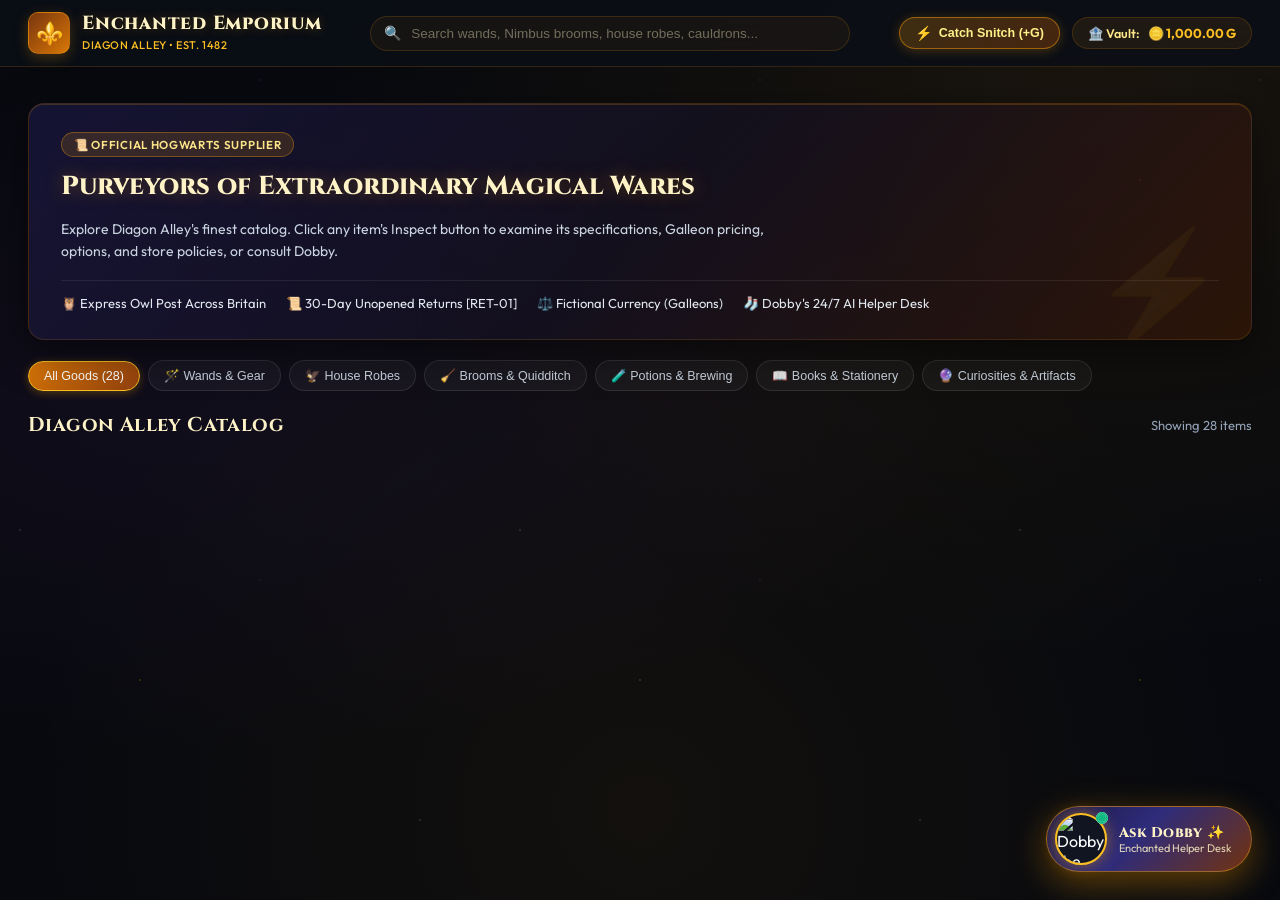
==== commit 7044355b: "updated dobby icon" ====
--- a/frontend/index.html
+++ b/frontend/index.html
@@ -902,33 +902,35 @@
     /* ==========================================================================
        Floating AI Assistant Launcher Bubble (Bottom Right)
        ========================================================================== */
-    .chat-launcher {
+        .chat-launcher {
       position: fixed;
       bottom: 28px;
       right: 28px;
       z-index: 999;
       display: flex;
       align-items: center;
-      gap: 14px;
-      background: linear-gradient(135deg, #1e1b4b 0%, #312e81 40%, #78350f 100%);
+      gap: 12px;
+      background: linear-gradient(135deg, rgba(30, 27, 75, 0.95) 0%, rgba(49, 46, 129, 0.95) 45%, rgba(120, 53, 15, 0.95) 100%);
       color: #ffffff;
-      padding: 12px 22px 12px 14px;
+      padding: 6px 20px 6px 8px;
       border-radius: 999px;
-      box-shadow: 0 10px 35px rgba(245, 158, 11, 0.35), 0 4px 14px rgba(0, 0, 0, 0.6);
+      box-shadow: 0 10px 35px rgba(245, 158, 11, 0.4), 0 4px 16px rgba(0, 0, 0, 0.6);
       cursor: pointer;
       user-select: none;
       transition: transform 0.25s cubic-bezier(0.34, 1.56, 0.64, 1), box-shadow 0.25s ease;
-      border: 1px solid rgba(245, 158, 11, 0.4);
+      border: 1.5px solid rgba(245, 158, 11, 0.5);
+      backdrop-filter: blur(12px);
+      -webkit-backdrop-filter: blur(12px);
     }
 
     .chat-launcher:hover {
-      transform: translateY(-3px) scale(1.02);
-      box-shadow: 0 14px 42px rgba(245, 158, 11, 0.5), 0 6px 18px rgba(0, 0, 0, 0.5);
-      border-color: rgba(245, 158, 11, 0.8);
+      transform: translateY(-4px) scale(1.03);
+      box-shadow: 0 16px 45px rgba(245, 158, 11, 0.6), 0 6px 20px rgba(0, 0, 0, 0.6);
+      border-color: rgba(251, 191, 36, 0.9);
     }
 
     .chat-launcher:active {
-      transform: translateY(0) scale(0.98);
+      transform: translateY(0) scale(0.97);
     }
 
     .chat-launcher.hidden {
@@ -937,26 +939,41 @@
 
     .launcher-avatar {
       position: relative;
-      width: 40px;
-      height: 40px;
+      width: 52px;
+      height: 52px;
+      display: flex;
+      align-items: center;
+      justify-content: center;
+      flex-shrink: 0;
+    }
+
+    .dobby-launcher-img {
+      width: 52px;
+      height: 52px;
       border-radius: 50%;
-      background: linear-gradient(135deg, #f59e0b, #d97706);
-      display: flex;
-      align-items: center;
-      justify-content: center;
-      font-size: 20px;
-      box-shadow: 0 2px 10px rgba(245, 158, 11, 0.4);
+      object-fit: cover;
+      border: 2px solid #fbbf24;
+      box-shadow: 0 0 16px rgba(245, 158, 11, 0.5);
+      transition: transform 0.3s cubic-bezier(0.34, 1.56, 0.64, 1);
+      display: block;
+      background: #111522;
+    }
+
+    .chat-launcher:hover .dobby-launcher-img {
+      transform: scale(1.1) rotate(5deg);
+      box-shadow: 0 0 22px rgba(251, 191, 36, 0.8);
     }
 
     .launcher-pulse {
       position: absolute;
-      top: -2px;
-      right: -2px;
-      width: 10px;
-      height: 10px;
+      top: -1px;
+      right: -1px;
+      width: 12px;
+      height: 12px;
       background: #10b981;
       border: 2px solid #ffffff;
       border-radius: 50%;
+      z-index: 2;
     }
 
     .launcher-pulse::after {
@@ -973,7 +990,7 @@
 
     @keyframes ripple {
       0% { transform: scale(1); opacity: 0.9; }
-      100% { transform: scale(2.6); opacity: 0; }
+      100% { transform: scale(2.4); opacity: 0; }
     }
 
     .launcher-text {
@@ -983,16 +1000,15 @@
 
     .launcher-title {
       font-family: 'Cinzel', serif;
-      font-weight: 700;
-      font-size: 14.5px;
-      letter-spacing: 0.03em;
-      line-height: 1.2;
+      font-size: 14px;
+      font-weight: 800;
       color: #fef3c7;
+      letter-spacing: 0.02em;
     }
 
     .launcher-sub {
       font-size: 11px;
-      color: rgba(254, 243, 199, 0.8);
+      color: rgba(254, 243, 199, 0.85);
       line-height: 1.2;
     }
 
@@ -1049,16 +1065,24 @@
 
     .header-avatar {
       position: relative;
-      width: 40px;
-      height: 40px;
-      border-radius: 10px;
-      background: linear-gradient(135deg, #d97706, #b45309);
+      width: 44px;
+      height: 44px;
+      border-radius: 50%;
       display: flex;
       align-items: center;
       justify-content: center;
-      font-size: 22px;
-      box-shadow: 0 4px 12px rgba(245, 158, 11, 0.3);
-      border: 1px solid rgba(254, 243, 199, 0.3);
+      flex-shrink: 0;
+    }
+
+    .header-avatar-img {
+      width: 44px;
+      height: 44px;
+      border-radius: 50%;
+      object-fit: cover;
+      border: 2px solid var(--gold);
+      box-shadow: 0 0 12px rgba(245, 158, 11, 0.4);
+      display: block;
+      background: #111522;
     }
 
     .status-dot {
@@ -2205,14 +2229,14 @@
   <!-- =========================================================================
        Floating AI Assistant Launcher Bubble (Bottom Right)
        ========================================================================= -->
-  <div class="chat-launcher" id="chatLauncher" role="button" aria-label="Open Dobby's Helper Desk">
+  <div class="chat-launcher" id="chatLauncher" role="button" aria-label="Click Dobby to Open Helper Desk" title="Click Dobby to ask questions about store items and policies!">
     <div class="launcher-avatar">
-      🧦
-      <div class="launcher-pulse"></div>
+      <img src="/assets/dobby.png" onerror="this.onerror=null; this.src='/assets/dobby.svg';" alt="Dobby the House-Elf" class="dobby-launcher-img" />
+      <div class="launcher-pulse" title="Dobby is Online"></div>
     </div>
     <div class="launcher-text">
-      <span class="launcher-title">Ask Dobby</span>
-      <span class="launcher-sub">Enchanted Emporium Helper</span>
+      <span class="launcher-title">Ask Dobby ✨</span>
+      <span class="launcher-sub">Enchanted Helper Desk</span>
     </div>
   </div>
 
@@ -2224,7 +2248,7 @@
     <div class="chat-header">
       <div class="header-info">
         <div class="header-avatar">
-          🧦
+          <img src="/assets/dobby.png" onerror="this.onerror=null; this.src='/assets/dobby.svg';" alt="Dobby" class="header-avatar-img" />
           <div class="status-dot" id="statusDot"></div>
         </div>
         <div class="header-details">
@@ -2923,8 +2947,23 @@
       return s.replace(/\u0000(\d+)\u0000/g, (_, i) => '<code>' + codes[i] + '</code>');
     }
 
+    function sanitizeAssistantText(src) {
+      if (!src) return "";
+      let s = src;
+      // Strip any bullet lines like "- SKU: MAG-..." or "- SKU: ..."
+      s = s.replace(/^[\t ]*[-*•]?[\t ]*SKU\s*:[^\n]*/gim, '');
+      // Strip phrases like "under catalog SKU", "catalog SKU", "the SKU is", "with SKU"
+      s = s.replace(/\b(under\s+catalog\s+sku|catalog\s+sku|the\s+sku\s+is|the\s+sku|with\s+sku|sku\s*:?)\b/gi, '');
+      // Strip any remaining standalone SKU words
+      s = s.replace(/\bSKU\b/g, '');
+      // Clean up empty lines or multiple consecutive spaces
+      s = s.replace(/\n\s*\n\s*\n/g, '\n\n');
+      return s.trim();
+    }
+
     function renderMarkdown(src) {
       if (!src) return "";
+      src = sanitizeAssistantText(src);
       const lines = (src || '').replace(/\r/g, '').split('\n');
       const out = [];
       let i = 0;
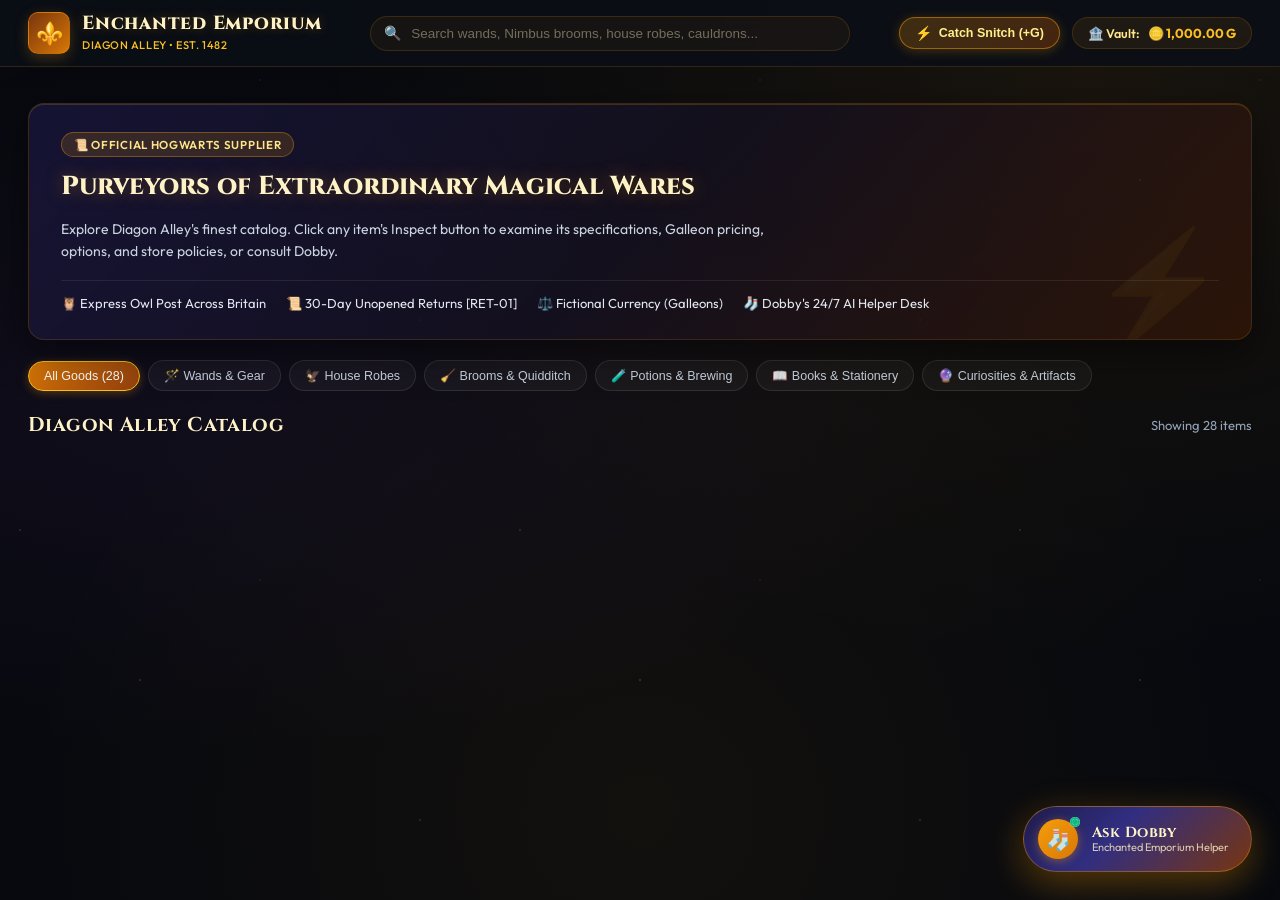
==== commit 1f79b675: "Images round 2" ====
--- a/frontend/index.html
+++ b/frontend/index.html
@@ -902,35 +902,33 @@
     /* ==========================================================================
        Floating AI Assistant Launcher Bubble (Bottom Right)
        ========================================================================== */
-        .chat-launcher {
+    .chat-launcher {
       position: fixed;
       bottom: 28px;
       right: 28px;
       z-index: 999;
       display: flex;
       align-items: center;
-      gap: 12px;
-      background: linear-gradient(135deg, rgba(30, 27, 75, 0.95) 0%, rgba(49, 46, 129, 0.95) 45%, rgba(120, 53, 15, 0.95) 100%);
+      gap: 14px;
+      background: linear-gradient(135deg, #1e1b4b 0%, #312e81 40%, #78350f 100%);
       color: #ffffff;
-      padding: 6px 20px 6px 8px;
+      padding: 12px 22px 12px 14px;
       border-radius: 999px;
-      box-shadow: 0 10px 35px rgba(245, 158, 11, 0.4), 0 4px 16px rgba(0, 0, 0, 0.6);
+      box-shadow: 0 10px 35px rgba(245, 158, 11, 0.35), 0 4px 14px rgba(0, 0, 0, 0.6);
       cursor: pointer;
       user-select: none;
       transition: transform 0.25s cubic-bezier(0.34, 1.56, 0.64, 1), box-shadow 0.25s ease;
-      border: 1.5px solid rgba(245, 158, 11, 0.5);
-      backdrop-filter: blur(12px);
-      -webkit-backdrop-filter: blur(12px);
+      border: 1px solid rgba(245, 158, 11, 0.4);
     }
 
     .chat-launcher:hover {
-      transform: translateY(-4px) scale(1.03);
-      box-shadow: 0 16px 45px rgba(245, 158, 11, 0.6), 0 6px 20px rgba(0, 0, 0, 0.6);
-      border-color: rgba(251, 191, 36, 0.9);
+      transform: translateY(-3px) scale(1.02);
+      box-shadow: 0 14px 42px rgba(245, 158, 11, 0.5), 0 6px 18px rgba(0, 0, 0, 0.5);
+      border-color: rgba(245, 158, 11, 0.8);
     }
 
     .chat-launcher:active {
-      transform: translateY(0) scale(0.97);
+      transform: translateY(0) scale(0.98);
     }
 
     .chat-launcher.hidden {
@@ -939,41 +937,26 @@
 
     .launcher-avatar {
       position: relative;
-      width: 52px;
-      height: 52px;
+      width: 40px;
+      height: 40px;
+      border-radius: 50%;
+      background: linear-gradient(135deg, #f59e0b, #d97706);
       display: flex;
       align-items: center;
       justify-content: center;
-      flex-shrink: 0;
-    }
-
-    .dobby-launcher-img {
-      width: 52px;
-      height: 52px;
-      border-radius: 50%;
-      object-fit: cover;
-      border: 2px solid #fbbf24;
-      box-shadow: 0 0 16px rgba(245, 158, 11, 0.5);
-      transition: transform 0.3s cubic-bezier(0.34, 1.56, 0.64, 1);
-      display: block;
-      background: #111522;
-    }
-
-    .chat-launcher:hover .dobby-launcher-img {
-      transform: scale(1.1) rotate(5deg);
-      box-shadow: 0 0 22px rgba(251, 191, 36, 0.8);
+      font-size: 20px;
+      box-shadow: 0 2px 10px rgba(245, 158, 11, 0.4);
     }
 
     .launcher-pulse {
       position: absolute;
-      top: -1px;
-      right: -1px;
-      width: 12px;
-      height: 12px;
+      top: -2px;
+      right: -2px;
+      width: 10px;
+      height: 10px;
       background: #10b981;
       border: 2px solid #ffffff;
       border-radius: 50%;
-      z-index: 2;
     }
 
     .launcher-pulse::after {
@@ -990,7 +973,7 @@
 
     @keyframes ripple {
       0% { transform: scale(1); opacity: 0.9; }
-      100% { transform: scale(2.4); opacity: 0; }
+      100% { transform: scale(2.6); opacity: 0; }
     }
 
     .launcher-text {
@@ -1000,15 +983,16 @@
 
     .launcher-title {
       font-family: 'Cinzel', serif;
-      font-size: 14px;
-      font-weight: 800;
+      font-weight: 700;
+      font-size: 14.5px;
+      letter-spacing: 0.03em;
+      line-height: 1.2;
       color: #fef3c7;
-      letter-spacing: 0.02em;
     }
 
     .launcher-sub {
       font-size: 11px;
-      color: rgba(254, 243, 199, 0.85);
+      color: rgba(254, 243, 199, 0.8);
       line-height: 1.2;
     }
 
@@ -1065,24 +1049,16 @@
 
     .header-avatar {
       position: relative;
-      width: 44px;
-      height: 44px;
-      border-radius: 50%;
+      width: 40px;
+      height: 40px;
+      border-radius: 10px;
+      background: linear-gradient(135deg, #d97706, #b45309);
       display: flex;
       align-items: center;
       justify-content: center;
-      flex-shrink: 0;
-    }
-
-    .header-avatar-img {
-      width: 44px;
-      height: 44px;
-      border-radius: 50%;
-      object-fit: cover;
-      border: 2px solid var(--gold);
-      box-shadow: 0 0 12px rgba(245, 158, 11, 0.4);
-      display: block;
-      background: #111522;
+      font-size: 22px;
+      box-shadow: 0 4px 12px rgba(245, 158, 11, 0.3);
+      border: 1px solid rgba(254, 243, 199, 0.3);
     }
 
     .status-dot {
@@ -2229,14 +2205,14 @@
   <!-- =========================================================================
        Floating AI Assistant Launcher Bubble (Bottom Right)
        ========================================================================= -->
-  <div class="chat-launcher" id="chatLauncher" role="button" aria-label="Click Dobby to Open Helper Desk" title="Click Dobby to ask questions about store items and policies!">
+  <div class="chat-launcher" id="chatLauncher" role="button" aria-label="Open Dobby's Helper Desk">
     <div class="launcher-avatar">
-      <img src="/assets/dobby.png" onerror="this.onerror=null; this.src='/assets/dobby.svg';" alt="Dobby the House-Elf" class="dobby-launcher-img" />
-      <div class="launcher-pulse" title="Dobby is Online"></div>
+      🧦
+      <div class="launcher-pulse"></div>
     </div>
     <div class="launcher-text">
-      <span class="launcher-title">Ask Dobby ✨</span>
-      <span class="launcher-sub">Enchanted Helper Desk</span>
+      <span class="launcher-title">Ask Dobby</span>
+      <span class="launcher-sub">Enchanted Emporium Helper</span>
     </div>
   </div>
 
@@ -2248,7 +2224,7 @@
     <div class="chat-header">
       <div class="header-info">
         <div class="header-avatar">
-          <img src="/assets/dobby.png" onerror="this.onerror=null; this.src='/assets/dobby.svg';" alt="Dobby" class="header-avatar-img" />
+          🧦
           <div class="status-dot" id="statusDot"></div>
         </div>
         <div class="header-details">
@@ -2413,13 +2389,8 @@
         card.innerHTML = `
           <div class="product-img-slot">
             <img src="/assets/products/${p.sku}.jpg" alt="${p.title}" 
-                 onerror="this.style.display='none'; this.nextElementSibling.style.display='flex';" 
+                 onerror="if (this.src.endsWith('.jpg')) { this.src = '/assets/products/' + '${p.sku}' + '.png'; } else if (this.src.endsWith('.png')) { this.src = '/assets/products/' + '${p.sku}' + '.webp'; } else { this.style.display='none'; }" 
                  loading="lazy" />
-            <div class="img-placeholder">
-              <span class="placeholder-icon">${icon}</span>
-              <span class="placeholder-text">Image Slot</span>
-              <span class="placeholder-hint">assets/products/${p.sku}.jpg</span>
-            </div>
           </div>
           <div class="product-info">
             <h4 class="product-title">${p.title}</h4>
@@ -2472,8 +2443,14 @@
       modalPlaceholder.style.display = "none";
       modalImg.src = `/assets/products/${p.sku}.jpg`;
       modalImg.onerror = () => {
-        modalImg.style.display = "none";
-        modalPlaceholder.style.display = "flex";
+        if (modalImg.src.endsWith(".jpg")) {
+          modalImg.src = `/assets/products/${p.sku}.png`;
+        } else if (modalImg.src.endsWith(".png")) {
+          modalImg.src = `/assets/products/${p.sku}.webp`;
+        } else {
+          modalImg.style.display = "none";
+          modalPlaceholder.style.display = "none";
+        }
       };
 
       // Options
@@ -2520,7 +2497,7 @@
       closeProductModal();
       openChatWindow();
 
-      const q = `Can Dobby tell me about the ${item.title}? What are its specifications and price?`;
+      const q = `Can Dobby tell me about the ${item.title} [${item.sku}]? What are its specifications and price?`;
       chatInput.value = q;
       chatForm.dispatchEvent(new Event("submit"));
     };
@@ -2800,7 +2777,7 @@
       closeReceiptModal();
       openChatWindow();
 
-      const q = `Dobby, I just purchased the ${item.title}! How fast will the owls deliver it, and what is your return policy?`;
+      const q = `Dobby, I just purchased the ${item.title} [${item.sku}]! How fast will the owls deliver it, and what is your return policy under [RET-01]?`;
       chatInput.value = q;
       chatForm.dispatchEvent(new Event("submit"));
     };
@@ -2933,9 +2910,11 @@
       s = s.replace(/\*\*([^*]+)\*\*/g, '<strong>$1</strong>');
       s = s.replace(/(^|[^*\w])\*([^*\n]+)\*(?!\*)/g, '$1<em>$2</em>');
 
-      // Clean out internal SKU codes (e.g. [MAG-ROB-GRY-001] or MAG-ROB-GRY-001) for natural presentation
-      s = s.replace(/\s*\[?MAG-[A-Z0-9_-]+\]?/gi, '');
-      s = s.replace(/\s*\[(?:RET|SHIP|WAR|ROB|ORD|PRICE|COUP|INV|CUST|ESC)-[A-Z0-9_-]+(?:\s*\/[^\],]+)?\]/gi, '');
+      // Magical Product SKU badges (e.g. [MAG-WAND-001], [MAG-BROOM-001])
+      s = s.replace(/\[(MAG-[A-Z0-9_-]+)\]/g, '<span class="cite-badge mag-badge">🪄 $1</span>');
+
+      // Store Policy badges (e.g. [RET-01], [SHIP-02], [ROB-RAV-01], [WAR-01])
+      s = s.replace(/\[((?:RET|SHIP|WAR|ROB|ORD|PRICE|COUP|INV|CUST|ESC)-[A-Z0-9_-]+(?:\s*\/[^\],]+)?)\]/g, '<span class="cite-badge pol-badge">📜 $1</span>');
 
       // Numeric reference badges (e.g. [1])
       s = s.replace(/\[(\d{1,2})\](?![\(\w])/g, '<span class="cite-badge pol-badge">[$1]</span>');
@@ -2947,23 +2926,8 @@
       return s.replace(/\u0000(\d+)\u0000/g, (_, i) => '<code>' + codes[i] + '</code>');
     }
 
-    function sanitizeAssistantText(src) {
-      if (!src) return "";
-      let s = src;
-      // Strip any bullet lines like "- SKU: MAG-..." or "- SKU: ..."
-      s = s.replace(/^[\t ]*[-*•]?[\t ]*SKU\s*:[^\n]*/gim, '');
-      // Strip phrases like "under catalog SKU", "catalog SKU", "the SKU is", "with SKU"
-      s = s.replace(/\b(under\s+catalog\s+sku|catalog\s+sku|the\s+sku\s+is|the\s+sku|with\s+sku|sku\s*:?)\b/gi, '');
-      // Strip any remaining standalone SKU words
-      s = s.replace(/\bSKU\b/g, '');
-      // Clean up empty lines or multiple consecutive spaces
-      s = s.replace(/\n\s*\n\s*\n/g, '\n\n');
-      return s.trim();
-    }
-
     function renderMarkdown(src) {
       if (!src) return "";
-      src = sanitizeAssistantText(src);
       const lines = (src || '').replace(/\r/g, '').split('\n');
       const out = [];
       let i = 0;
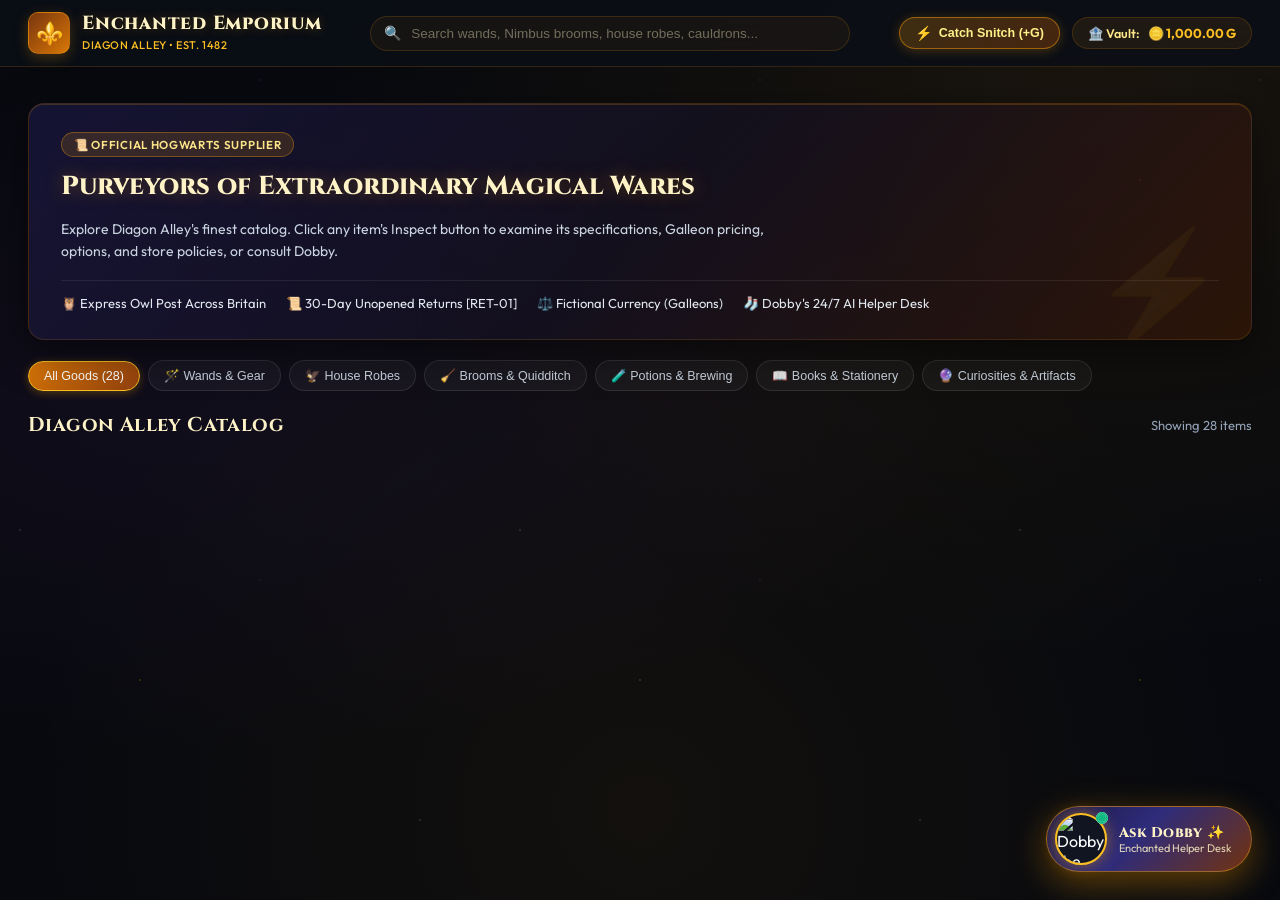
==== commit 6ecfe1a8: "Merge branch 'main' into Imagining" ====
--- a/frontend/index.html
+++ b/frontend/index.html
@@ -902,33 +902,35 @@
     /* ==========================================================================
        Floating AI Assistant Launcher Bubble (Bottom Right)
        ========================================================================== */
-    .chat-launcher {
+        .chat-launcher {
       position: fixed;
       bottom: 28px;
       right: 28px;
       z-index: 999;
       display: flex;
       align-items: center;
-      gap: 14px;
-      background: linear-gradient(135deg, #1e1b4b 0%, #312e81 40%, #78350f 100%);
+      gap: 12px;
+      background: linear-gradient(135deg, rgba(30, 27, 75, 0.95) 0%, rgba(49, 46, 129, 0.95) 45%, rgba(120, 53, 15, 0.95) 100%);
       color: #ffffff;
-      padding: 12px 22px 12px 14px;
+      padding: 6px 20px 6px 8px;
       border-radius: 999px;
-      box-shadow: 0 10px 35px rgba(245, 158, 11, 0.35), 0 4px 14px rgba(0, 0, 0, 0.6);
+      box-shadow: 0 10px 35px rgba(245, 158, 11, 0.4), 0 4px 16px rgba(0, 0, 0, 0.6);
       cursor: pointer;
       user-select: none;
       transition: transform 0.25s cubic-bezier(0.34, 1.56, 0.64, 1), box-shadow 0.25s ease;
-      border: 1px solid rgba(245, 158, 11, 0.4);
+      border: 1.5px solid rgba(245, 158, 11, 0.5);
+      backdrop-filter: blur(12px);
+      -webkit-backdrop-filter: blur(12px);
     }
 
     .chat-launcher:hover {
-      transform: translateY(-3px) scale(1.02);
-      box-shadow: 0 14px 42px rgba(245, 158, 11, 0.5), 0 6px 18px rgba(0, 0, 0, 0.5);
-      border-color: rgba(245, 158, 11, 0.8);
+      transform: translateY(-4px) scale(1.03);
+      box-shadow: 0 16px 45px rgba(245, 158, 11, 0.6), 0 6px 20px rgba(0, 0, 0, 0.6);
+      border-color: rgba(251, 191, 36, 0.9);
     }
 
     .chat-launcher:active {
-      transform: translateY(0) scale(0.98);
+      transform: translateY(0) scale(0.97);
     }
 
     .chat-launcher.hidden {
@@ -937,26 +939,41 @@
 
     .launcher-avatar {
       position: relative;
-      width: 40px;
-      height: 40px;
+      width: 52px;
+      height: 52px;
+      display: flex;
+      align-items: center;
+      justify-content: center;
+      flex-shrink: 0;
+    }
+
+    .dobby-launcher-img {
+      width: 52px;
+      height: 52px;
       border-radius: 50%;
-      background: linear-gradient(135deg, #f59e0b, #d97706);
-      display: flex;
-      align-items: center;
-      justify-content: center;
-      font-size: 20px;
-      box-shadow: 0 2px 10px rgba(245, 158, 11, 0.4);
+      object-fit: cover;
+      border: 2px solid #fbbf24;
+      box-shadow: 0 0 16px rgba(245, 158, 11, 0.5);
+      transition: transform 0.3s cubic-bezier(0.34, 1.56, 0.64, 1);
+      display: block;
+      background: #111522;
+    }
+
+    .chat-launcher:hover .dobby-launcher-img {
+      transform: scale(1.1) rotate(5deg);
+      box-shadow: 0 0 22px rgba(251, 191, 36, 0.8);
     }
 
     .launcher-pulse {
       position: absolute;
-      top: -2px;
-      right: -2px;
-      width: 10px;
-      height: 10px;
+      top: -1px;
+      right: -1px;
+      width: 12px;
+      height: 12px;
       background: #10b981;
       border: 2px solid #ffffff;
       border-radius: 50%;
+      z-index: 2;
     }
 
     .launcher-pulse::after {
@@ -973,7 +990,7 @@
 
     @keyframes ripple {
       0% { transform: scale(1); opacity: 0.9; }
-      100% { transform: scale(2.6); opacity: 0; }
+      100% { transform: scale(2.4); opacity: 0; }
     }
 
     .launcher-text {
@@ -983,16 +1000,15 @@
 
     .launcher-title {
       font-family: 'Cinzel', serif;
-      font-weight: 700;
-      font-size: 14.5px;
-      letter-spacing: 0.03em;
-      line-height: 1.2;
+      font-size: 14px;
+      font-weight: 800;
       color: #fef3c7;
+      letter-spacing: 0.02em;
     }
 
     .launcher-sub {
       font-size: 11px;
-      color: rgba(254, 243, 199, 0.8);
+      color: rgba(254, 243, 199, 0.85);
       line-height: 1.2;
     }
 
@@ -1049,16 +1065,24 @@
 
     .header-avatar {
       position: relative;
-      width: 40px;
-      height: 40px;
-      border-radius: 10px;
-      background: linear-gradient(135deg, #d97706, #b45309);
+      width: 44px;
+      height: 44px;
+      border-radius: 50%;
       display: flex;
       align-items: center;
       justify-content: center;
-      font-size: 22px;
-      box-shadow: 0 4px 12px rgba(245, 158, 11, 0.3);
-      border: 1px solid rgba(254, 243, 199, 0.3);
+      flex-shrink: 0;
+    }
+
+    .header-avatar-img {
+      width: 44px;
+      height: 44px;
+      border-radius: 50%;
+      object-fit: cover;
+      border: 2px solid var(--gold);
+      box-shadow: 0 0 12px rgba(245, 158, 11, 0.4);
+      display: block;
+      background: #111522;
     }
 
     .status-dot {
@@ -2205,14 +2229,14 @@
   <!-- =========================================================================
        Floating AI Assistant Launcher Bubble (Bottom Right)
        ========================================================================= -->
-  <div class="chat-launcher" id="chatLauncher" role="button" aria-label="Open Dobby's Helper Desk">
+  <div class="chat-launcher" id="chatLauncher" role="button" aria-label="Click Dobby to Open Helper Desk" title="Click Dobby to ask questions about store items and policies!">
     <div class="launcher-avatar">
-      🧦
-      <div class="launcher-pulse"></div>
+      <img src="/assets/dobby.png" onerror="this.onerror=null; this.src='/assets/dobby.svg';" alt="Dobby the House-Elf" class="dobby-launcher-img" />
+      <div class="launcher-pulse" title="Dobby is Online"></div>
     </div>
     <div class="launcher-text">
-      <span class="launcher-title">Ask Dobby</span>
-      <span class="launcher-sub">Enchanted Emporium Helper</span>
+      <span class="launcher-title">Ask Dobby ✨</span>
+      <span class="launcher-sub">Enchanted Helper Desk</span>
     </div>
   </div>
 
@@ -2224,7 +2248,7 @@
     <div class="chat-header">
       <div class="header-info">
         <div class="header-avatar">
-          🧦
+          <img src="/assets/dobby.png" onerror="this.onerror=null; this.src='/assets/dobby.svg';" alt="Dobby" class="header-avatar-img" />
           <div class="status-dot" id="statusDot"></div>
         </div>
         <div class="header-details">
@@ -2497,7 +2521,7 @@
       closeProductModal();
       openChatWindow();
 
-      const q = `Can Dobby tell me about the ${item.title} [${item.sku}]? What are its specifications and price?`;
+      const q = `Can Dobby tell me about the ${item.title}? What are its specifications and price?`;
       chatInput.value = q;
       chatForm.dispatchEvent(new Event("submit"));
     };
@@ -2777,7 +2801,7 @@
       closeReceiptModal();
       openChatWindow();
 
-      const q = `Dobby, I just purchased the ${item.title} [${item.sku}]! How fast will the owls deliver it, and what is your return policy under [RET-01]?`;
+      const q = `Dobby, I just purchased the ${item.title}! How fast will the owls deliver it, and what is your return policy?`;
       chatInput.value = q;
       chatForm.dispatchEvent(new Event("submit"));
     };
@@ -2910,11 +2934,9 @@
       s = s.replace(/\*\*([^*]+)\*\*/g, '<strong>$1</strong>');
       s = s.replace(/(^|[^*\w])\*([^*\n]+)\*(?!\*)/g, '$1<em>$2</em>');
 
-      // Magical Product SKU badges (e.g. [MAG-WAND-001], [MAG-BROOM-001])
-      s = s.replace(/\[(MAG-[A-Z0-9_-]+)\]/g, '<span class="cite-badge mag-badge">🪄 $1</span>');
-
-      // Store Policy badges (e.g. [RET-01], [SHIP-02], [ROB-RAV-01], [WAR-01])
-      s = s.replace(/\[((?:RET|SHIP|WAR|ROB|ORD|PRICE|COUP|INV|CUST|ESC)-[A-Z0-9_-]+(?:\s*\/[^\],]+)?)\]/g, '<span class="cite-badge pol-badge">📜 $1</span>');
+      // Clean out internal SKU codes (e.g. [MAG-ROB-GRY-001] or MAG-ROB-GRY-001) for natural presentation
+      s = s.replace(/\s*\[?MAG-[A-Z0-9_-]+\]?/gi, '');
+      s = s.replace(/\s*\[(?:RET|SHIP|WAR|ROB|ORD|PRICE|COUP|INV|CUST|ESC)-[A-Z0-9_-]+(?:\s*\/[^\],]+)?\]/gi, '');
 
       // Numeric reference badges (e.g. [1])
       s = s.replace(/\[(\d{1,2})\](?![\(\w])/g, '<span class="cite-badge pol-badge">[$1]</span>');
@@ -2926,8 +2948,23 @@
       return s.replace(/\u0000(\d+)\u0000/g, (_, i) => '<code>' + codes[i] + '</code>');
     }
 
+    function sanitizeAssistantText(src) {
+      if (!src) return "";
+      let s = src;
+      // Strip any bullet lines like "- SKU: MAG-..." or "- SKU: ..."
+      s = s.replace(/^[\t ]*[-*•]?[\t ]*SKU\s*:[^\n]*/gim, '');
+      // Strip phrases like "under catalog SKU", "catalog SKU", "the SKU is", "with SKU"
+      s = s.replace(/\b(under\s+catalog\s+sku|catalog\s+sku|the\s+sku\s+is|the\s+sku|with\s+sku|sku\s*:?)\b/gi, '');
+      // Strip any remaining standalone SKU words
+      s = s.replace(/\bSKU\b/g, '');
+      // Clean up empty lines or multiple consecutive spaces
+      s = s.replace(/\n\s*\n\s*\n/g, '\n\n');
+      return s.trim();
+    }
+
     function renderMarkdown(src) {
       if (!src) return "";
+      src = sanitizeAssistantText(src);
       const lines = (src || '').replace(/\r/g, '').split('\n');
       const out = [];
       let i = 0;
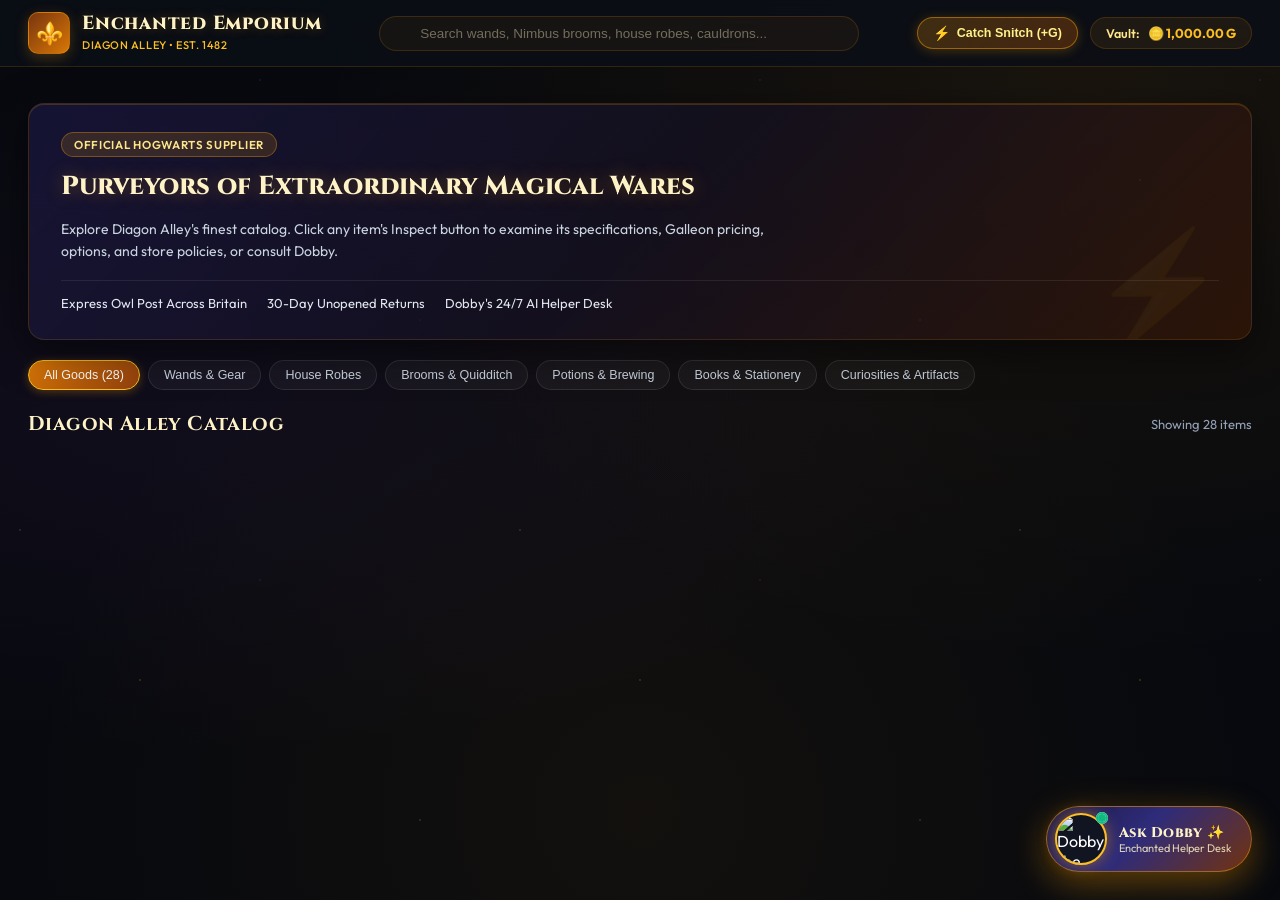
==== commit 920da55f: "UI changes" ====
--- a/frontend/index.html
+++ b/frontend/index.html
@@ -1,2416 +1,2880 @@
 <!doctype html>
 <html lang="en">
-
-<head>
-  <meta charset="utf-8">
-  <meta name="viewport" content="width=device-width,initial-scale=1">
-  <title>Enchanted Emporium | Diagon Alley's Premier Wizarding Store</title>
-  <link rel="preconnect" href="https://fonts.googleapis.com">
-  <link rel="preconnect" href="https://fonts.gstatic.com" crossorigin>
-  <link href="https://fonts.googleapis.com/css2?family=Cinzel:wght@500;700;800;900&family=Outfit:wght@300;400;500;600;700&family=JetBrains+Mono:wght@400;600&display=swap" rel="stylesheet">
-
-  <style>
-    :root {
-      --bg: #07090e;
-      --bg-surface: #0e121a;
-      --bg-card: rgba(18, 23, 34, 0.85);
-      --bg-card-hover: rgba(26, 33, 49, 0.98);
-      --pn: rgba(15, 19, 29, 0.96);
-      --pn-solid: #111522;
-      --ln: rgba(245, 158, 11, 0.16);
-      --ln-hover: rgba(245, 158, 11, 0.45);
-      --tx: #f8fafc;
-      --tx-muted: #94a3b8;
-      --gold: #f59e0b;
-      --gold-light: #fbbf24;
-      --gold-dark: #b45309;
-      --gold-glow: rgba(245, 158, 11, 0.35);
-      --purple: #a855f7;
-      --purple-glow: rgba(168, 85, 247, 0.25);
-      --green: #10b981;
-      --red: #ef4444;
-      --radius-lg: 16px;
-      --radius-md: 10px;
-      --radius-sm: 6px;
-    }
-
-    * {
-      box-sizing: border-box;
-      margin: 0;
-      padding: 0;
-    }
-
-    html, body {
-      width: 100%;
-      min-height: 100%;
-      overflow-x: hidden;
-      font-family: 'Outfit', -apple-system, BlinkMacSystemFont, "Segoe UI", Roboto, sans-serif;
-      color: var(--tx);
-      background-color: var(--bg);
-      background-image: 
-        radial-gradient(ellipse at 85% 10%, rgba(245, 158, 11, 0.08) 0%, transparent 50%),
-        radial-gradient(ellipse at 15% 45%, rgba(168, 85, 247, 0.06) 0%, transparent 50%),
-        radial-gradient(circle at 50% 90%, rgba(245, 158, 11, 0.05) 0%, transparent 60%);
-      background-attachment: fixed;
-    }
-
-    /* Ambient stars / magical backdrop overlay */
-    .magical-stars {
-      position: fixed;
-      inset: 0;
-      pointer-events: none;
-      z-index: 0;
-      background-image: radial-gradient(1px 1px at 20px 30px, #ffffff, rgba(0,0,0,0)),
-                        radial-gradient(1.5px 1.5px at 140px 180px, #f59e0b, rgba(0,0,0,0)),
-                        radial-gradient(1px 1px at 260px 80px, #a855f7, rgba(0,0,0,0)),
-                        radial-gradient(1px 1px at 420px 320px, #ffffff, rgba(0,0,0,0)),
-                        radial-gradient(1.5px 1.5px at 680px 240px, #fbbf24, rgba(0,0,0,0)),
-                        radial-gradient(1px 1px at 890px 120px, #ffffff, rgba(0,0,0,0)),
-                        radial-gradient(1px 1px at 980px 450px, #a855f7, rgba(0,0,0,0));
-      background-size: 500px 500px;
-      opacity: 0.35;
-    }
-
-    /* Layout Container */
-    .app-container {
-      position: relative;
-      z-index: 1;
-      display: flex;
-      flex-direction: column;
-      min-height: 100vh;
-    }
-
-    /* ==========================================================================
+  <head>
+    <meta charset="utf-8" />
+    <meta name="viewport" content="width=device-width,initial-scale=1" />
+    <title>Enchanted Emporium | Diagon Alley's Premier Wizarding Store</title>
+    <link rel="preconnect" href="https://fonts.googleapis.com" />
+    <link rel="preconnect" href="https://fonts.gstatic.com" crossorigin />
+    <link
+      href="https://fonts.googleapis.com/css2?family=Cinzel:wght@500;700;800;900&family=Outfit:wght@300;400;500;600;700&family=JetBrains+Mono:wght@400;600&display=swap"
+      rel="stylesheet"
+    />
+
+    <style>
+      :root {
+        --bg: #07090e;
+        --bg-surface: #0e121a;
+        --bg-card: rgba(18, 23, 34, 0.85);
+        --bg-card-hover: rgba(26, 33, 49, 0.98);
+        --pn: rgba(15, 19, 29, 0.96);
+        --pn-solid: #111522;
+        --ln: rgba(245, 158, 11, 0.16);
+        --ln-hover: rgba(245, 158, 11, 0.45);
+        --tx: #f8fafc;
+        --tx-muted: #94a3b8;
+        --gold: #f59e0b;
+        --gold-light: #fbbf24;
+        --gold-dark: #b45309;
+        --gold-glow: rgba(245, 158, 11, 0.35);
+        --purple: #a855f7;
+        --purple-glow: rgba(168, 85, 247, 0.25);
+        --green: #10b981;
+        --red: #ef4444;
+        --radius-lg: 16px;
+        --radius-md: 10px;
+        --radius-sm: 6px;
+      }
+
+      * {
+        box-sizing: border-box;
+        margin: 0;
+        padding: 0;
+      }
+
+      html,
+      body {
+        width: 100%;
+        min-height: 100%;
+        overflow-x: hidden;
+        font-family:
+          "Outfit",
+          -apple-system,
+          BlinkMacSystemFont,
+          "Segoe UI",
+          Roboto,
+          sans-serif;
+        color: var(--tx);
+        background-color: var(--bg);
+        background-image:
+          radial-gradient(
+            ellipse at 85% 10%,
+            rgba(245, 158, 11, 0.08) 0%,
+            transparent 50%
+          ),
+          radial-gradient(
+            ellipse at 15% 45%,
+            rgba(168, 85, 247, 0.06) 0%,
+            transparent 50%
+          ),
+          radial-gradient(
+            circle at 50% 90%,
+            rgba(245, 158, 11, 0.05) 0%,
+            transparent 60%
+          );
+        background-attachment: fixed;
+      }
+
+      /* Ambient stars / magical backdrop overlay */
+      .magical-stars {
+        position: fixed;
+        inset: 0;
+        pointer-events: none;
+        z-index: 0;
+        background-image:
+          radial-gradient(1px 1px at 20px 30px, #ffffff, rgba(0, 0, 0, 0)),
+          radial-gradient(
+            1.5px 1.5px at 140px 180px,
+            #f59e0b,
+            rgba(0, 0, 0, 0)
+          ),
+          radial-gradient(1px 1px at 260px 80px, #a855f7, rgba(0, 0, 0, 0)),
+          radial-gradient(1px 1px at 420px 320px, #ffffff, rgba(0, 0, 0, 0)),
+          radial-gradient(
+            1.5px 1.5px at 680px 240px,
+            #fbbf24,
+            rgba(0, 0, 0, 0)
+          ),
+          radial-gradient(1px 1px at 890px 120px, #ffffff, rgba(0, 0, 0, 0)),
+          radial-gradient(1px 1px at 980px 450px, #a855f7, rgba(0, 0, 0, 0));
+        background-size: 500px 500px;
+        opacity: 0.35;
+      }
+
+      /* Layout Container */
+      .app-container {
+        position: relative;
+        z-index: 1;
+        display: flex;
+        flex-direction: column;
+        min-height: 100vh;
+      }
+
+      /* ==========================================================================
        Navigation Bar
        ========================================================================== */
-    .navbar {
-      position: sticky;
-      top: 0;
-      z-index: 100;
-      background: rgba(11, 14, 22, 0.88);
-      backdrop-filter: blur(16px);
-      -webkit-backdrop-filter: blur(16px);
-      border-bottom: 1px solid var(--ln);
-      padding: 12px 28px;
-      display: flex;
-      align-items: center;
-      justify-content: space-between;
-      gap: 20px;
-    }
-
-    .brand-group {
-      display: flex;
-      align-items: center;
-      gap: 12px;
-      text-decoration: none;
-      color: inherit;
-    }
-
-    .brand-crest {
-      width: 42px;
-      height: 42px;
-      border-radius: 10px;
-      background: linear-gradient(135deg, #78350f, #d97706);
-      border: 1px solid rgba(245, 158, 11, 0.4);
-      display: flex;
-      align-items: center;
-      justify-content: center;
-      font-size: 22px;
-      box-shadow: 0 4px 14px rgba(245, 158, 11, 0.25);
-    }
-
-    .brand-text h1 {
-      font-family: 'Cinzel', serif;
-      font-size: 19px;
-      font-weight: 800;
-      letter-spacing: 0.04em;
-      color: #fef3c7;
-      line-height: 1.1;
-      text-shadow: 0 0 12px rgba(245, 158, 11, 0.3);
-    }
-
-    .brand-text span {
-      font-size: 11px;
-      color: var(--gold-light);
-      letter-spacing: 0.05em;
-      text-transform: uppercase;
-      font-weight: 500;
-    }
-
-    /* Search & Filter Controls */
-    .nav-search {
-      flex: 1;
-      max-width: 480px;
-      position: relative;
-    }
-
-    .search-input {
-      width: 100%;
-      background: rgba(245, 158, 11, 0.05);
-      border: 1px solid var(--ln);
-      border-radius: 999px;
-      padding: 9px 18px 9px 40px;
-      font-size: 13.5px;
-      color: #ffffff;
-      outline: none;
-      transition: all 0.2s ease;
-    }
-
-    .search-input:focus {
-      border-color: var(--gold);
-      background: rgba(245, 158, 11, 0.08);
-      box-shadow: 0 0 14px rgba(245, 158, 11, 0.2);
-    }
-
-    .search-input::placeholder {
-      color: rgba(254, 243, 199, 0.4);
-    }
-
-    .search-icon {
-      position: absolute;
-      left: 14px;
-      top: 50%;
-      transform: translateY(-50%);
-      font-size: 14px;
-      color: var(--gold-light);
-      pointer-events: none;
-    }
-
-    /* Vault Indicator (Interactive Deposit) */
-    .nav-actions {
-      display: flex;
-      align-items: center;
-      gap: 12px;
-    }
-
-    .vault-badge {
-      display: flex;
-      align-items: center;
-      gap: 8px;
-      background: rgba(245, 158, 11, 0.08);
-      border: 1px solid var(--ln);
-      padding: 7px 15px;
-      border-radius: 999px;
-      font-size: 12.5px;
-      color: #fde68a;
-      font-weight: 600;
-      cursor: pointer;
-      user-select: none;
-      transition: all 0.2s ease;
-    }
-
-    .vault-badge:hover {
-      background: rgba(245, 158, 11, 0.16);
-      border-color: var(--gold);
-      transform: translateY(-1px);
-    }
-
-    .vault-badge b {
-      color: var(--gold-light);
-      font-size: 13px;
-    }
-
-    /* ==========================================================================
+      .navbar {
+        position: sticky;
+        top: 0;
+        z-index: 100;
+        background: rgba(11, 14, 22, 0.88);
+        backdrop-filter: blur(16px);
+        -webkit-backdrop-filter: blur(16px);
+        border-bottom: 1px solid var(--ln);
+        padding: 12px 28px;
+        display: flex;
+        align-items: center;
+        justify-content: space-between;
+        gap: 20px;
+      }
+
+      .brand-group {
+        display: flex;
+        align-items: center;
+        gap: 12px;
+        text-decoration: none;
+        color: inherit;
+      }
+
+      .brand-crest {
+        width: 42px;
+        height: 42px;
+        border-radius: 10px;
+        background: linear-gradient(135deg, #78350f, #d97706);
+        border: 1px solid rgba(245, 158, 11, 0.4);
+        display: flex;
+        align-items: center;
+        justify-content: center;
+        font-size: 22px;
+        box-shadow: 0 4px 14px rgba(245, 158, 11, 0.25);
+      }
+
+      .brand-text h1 {
+        font-family: "Cinzel", serif;
+        font-size: 19px;
+        font-weight: 800;
+        letter-spacing: 0.04em;
+        color: #fef3c7;
+        line-height: 1.1;
+        text-shadow: 0 0 12px rgba(245, 158, 11, 0.3);
+      }
+
+      .brand-text span {
+        font-size: 11px;
+        color: var(--gold-light);
+        letter-spacing: 0.05em;
+        text-transform: uppercase;
+        font-weight: 500;
+      }
+
+      /* Search & Filter Controls */
+      .nav-search {
+        flex: 1;
+        max-width: 480px;
+        position: relative;
+      }
+
+      .search-input {
+        width: 100%;
+        background: rgba(245, 158, 11, 0.05);
+        border: 1px solid var(--ln);
+        border-radius: 999px;
+        padding: 9px 18px 9px 40px;
+        font-size: 13.5px;
+        color: #ffffff;
+        outline: none;
+        transition: all 0.2s ease;
+      }
+
+      .search-input:focus {
+        border-color: var(--gold);
+        background: rgba(245, 158, 11, 0.08);
+        box-shadow: 0 0 14px rgba(245, 158, 11, 0.2);
+      }
+
+      .search-input::placeholder {
+        color: rgba(254, 243, 199, 0.4);
+      }
+
+      .search-icon {
+        position: absolute;
+        left: 14px;
+        top: 50%;
+        transform: translateY(-50%);
+        font-size: 14px;
+        color: var(--gold-light);
+        pointer-events: none;
+      }
+
+      /* Vault Indicator (Interactive Deposit) */
+      .nav-actions {
+        display: flex;
+        align-items: center;
+        gap: 12px;
+      }
+
+      .vault-badge {
+        display: flex;
+        align-items: center;
+        gap: 8px;
+        background: rgba(245, 158, 11, 0.08);
+        border: 1px solid var(--ln);
+        padding: 7px 15px;
+        border-radius: 999px;
+        font-size: 12.5px;
+        color: #fde68a;
+        font-weight: 600;
+        cursor: pointer;
+        user-select: none;
+        transition: all 0.2s ease;
+      }
+
+      .vault-badge:hover {
+        background: rgba(245, 158, 11, 0.16);
+        border-color: var(--gold);
+        transform: translateY(-1px);
+      }
+
+      .vault-badge b {
+        color: var(--gold-light);
+        font-size: 13px;
+      }
+
+      /* ==========================================================================
        Hero Storefront Banner
        ========================================================================== */
-    .hero-banner {
-      padding: 36px 28px 20px;
-      max-width: 1280px;
-      margin: 0 auto;
-      width: 100%;
-    }
-
-    .hero-card {
-      background: linear-gradient(135deg, rgba(30, 27, 75, 0.6) 0%, rgba(20, 16, 32, 0.8) 50%, rgba(69, 26, 3, 0.5) 100%);
-      border: 1px solid var(--ln);
-      border-radius: var(--radius-lg);
-      padding: 28px 32px;
-      display: flex;
-      flex-direction: column;
-      gap: 14px;
-      box-shadow: 0 12px 40px rgba(0, 0, 0, 0.5), inset 0 1px 0 rgba(245, 158, 11, 0.2);
-      position: relative;
-      overflow: hidden;
-    }
-
-    .hero-card::after {
-      content: '⚡';
-      position: absolute;
-      right: 24px;
-      bottom: -15px;
-      font-size: 110px;
-      opacity: 0.05;
-      pointer-events: none;
-      color: var(--gold);
-    }
-
-    .hero-badge {
-      align-self: flex-start;
-      display: inline-flex;
-      align-items: center;
-      gap: 6px;
-      background: rgba(245, 158, 11, 0.15);
-      border: 1px solid rgba(245, 158, 11, 0.35);
-      color: #fde68a;
-      font-size: 11.5px;
-      font-weight: 600;
-      text-transform: uppercase;
-      letter-spacing: 0.06em;
-      padding: 4px 12px;
-      border-radius: 999px;
-    }
-
-    .hero-card h2 {
-      font-family: 'Cinzel', serif;
-      font-size: 26px;
-      font-weight: 800;
-      color: #fef3c7;
-      line-height: 1.25;
-      text-shadow: 0 0 18px rgba(245, 158, 11, 0.35);
-    }
-
-    .hero-card p {
-      max-width: 720px;
-      font-size: 14px;
-      color: #cbd5e1;
-      line-height: 1.6;
-    }
-
-    .hero-features {
-      display: flex;
-      flex-wrap: wrap;
-      gap: 20px;
-      margin-top: 4px;
-      padding-top: 14px;
-      border-top: 1px solid rgba(255, 255, 255, 0.08);
-      font-size: 13px;
-      color: #e2e8f0;
-    }
-
-    .hero-features span {
-      display: inline-flex;
-      align-items: center;
-      gap: 6px;
-    }
-
-    /* ==========================================================================
+      .hero-banner {
+        padding: 36px 28px 20px;
+        max-width: 1280px;
+        margin: 0 auto;
+        width: 100%;
+      }
+
+      .hero-card {
+        background: linear-gradient(
+          135deg,
+          rgba(30, 27, 75, 0.6) 0%,
+          rgba(20, 16, 32, 0.8) 50%,
+          rgba(69, 26, 3, 0.5) 100%
+        );
+        border: 1px solid var(--ln);
+        border-radius: var(--radius-lg);
+        padding: 28px 32px;
+        display: flex;
+        flex-direction: column;
+        gap: 14px;
+        box-shadow:
+          0 12px 40px rgba(0, 0, 0, 0.5),
+          inset 0 1px 0 rgba(245, 158, 11, 0.2);
+        position: relative;
+        overflow: hidden;
+      }
+
+      .hero-card::after {
+        content: "⚡";
+        position: absolute;
+        right: 24px;
+        bottom: -15px;
+        font-size: 110px;
+        opacity: 0.05;
+        pointer-events: none;
+        color: var(--gold);
+      }
+
+      .hero-badge {
+        align-self: flex-start;
+        display: inline-flex;
+        align-items: center;
+        gap: 6px;
+        background: rgba(245, 158, 11, 0.15);
+        border: 1px solid rgba(245, 158, 11, 0.35);
+        color: #fde68a;
+        font-size: 11.5px;
+        font-weight: 600;
+        text-transform: uppercase;
+        letter-spacing: 0.06em;
+        padding: 4px 12px;
+        border-radius: 999px;
+      }
+
+      .hero-card h2 {
+        font-family: "Cinzel", serif;
+        font-size: 26px;
+        font-weight: 800;
+        color: #fef3c7;
+        line-height: 1.25;
+        text-shadow: 0 0 18px rgba(245, 158, 11, 0.35);
+      }
+
+      .hero-card p {
+        max-width: 720px;
+        font-size: 14px;
+        color: #cbd5e1;
+        line-height: 1.6;
+      }
+
+      .hero-features {
+        display: flex;
+        flex-wrap: wrap;
+        gap: 20px;
+        margin-top: 4px;
+        padding-top: 14px;
+        border-top: 1px solid rgba(255, 255, 255, 0.08);
+        font-size: 13px;
+        color: #e2e8f0;
+      }
+
+      .hero-features span {
+        display: inline-flex;
+        align-items: center;
+        gap: 6px;
+      }
+
+      /* ==========================================================================
        Category Filter Pills
        ========================================================================== */
-    .filter-bar {
-      max-width: 1280px;
-      margin: 0 auto 20px;
-      padding: 0 28px;
-      width: 100%;
-      display: flex;
-      flex-wrap: wrap;
-      align-items: center;
-      gap: 8px;
-    }
-
-    .filter-pill {
-      background: rgba(255, 255, 255, 0.04);
-      border: 1px solid rgba(255, 255, 255, 0.1);
-      color: #cbd5e1;
-      padding: 7px 15px;
-      border-radius: 999px;
-      font-size: 12.5px;
-      font-weight: 500;
-      cursor: pointer;
-      transition: all 0.2s ease;
-      user-select: none;
-    }
-
-    .filter-pill:hover {
-      background: rgba(245, 158, 11, 0.12);
-      border-color: var(--gold);
-      color: #ffffff;
-      transform: translateY(-1px);
-    }
-
-    .filter-pill.active {
-      background: linear-gradient(135deg, #d97706, #92400e);
-      border-color: var(--gold-light);
-      color: #ffffff;
-      box-shadow: 0 2px 10px rgba(245, 158, 11, 0.3);
-    }
-
-    /* ==========================================================================
+      .filter-bar {
+        max-width: 1280px;
+        margin: 0 auto 20px;
+        padding: 0 28px;
+        width: 100%;
+        display: flex;
+        flex-wrap: wrap;
+        align-items: center;
+        gap: 8px;
+      }
+
+      .filter-pill {
+        background: rgba(255, 255, 255, 0.04);
+        border: 1px solid rgba(255, 255, 255, 0.1);
+        color: #cbd5e1;
+        padding: 7px 15px;
+        border-radius: 999px;
+        font-size: 12.5px;
+        font-weight: 500;
+        cursor: pointer;
+        transition: all 0.2s ease;
+        user-select: none;
+      }
+
+      .filter-pill:hover {
+        background: rgba(245, 158, 11, 0.12);
+        border-color: var(--gold);
+        color: #ffffff;
+        transform: translateY(-1px);
+      }
+
+      .filter-pill.active {
+        background: linear-gradient(135deg, #d97706, #92400e);
+        border-color: var(--gold-light);
+        color: #ffffff;
+        box-shadow: 0 2px 10px rgba(245, 158, 11, 0.3);
+      }
+
+      /* ==========================================================================
        Product Catalog Grid (Clean Portrait Cards)
        ========================================================================== */
-    .catalog-section {
-      max-width: 1280px;
-      margin: 0 auto 60px;
-      padding: 0 28px;
-      width: 100%;
-    }
-
-    .catalog-header {
-      display: flex;
-      align-items: center;
-      justify-content: space-between;
-      margin-bottom: 20px;
-    }
-
-    .catalog-header h3 {
-      font-family: 'Cinzel', serif;
-      font-size: 20px;
-      color: #fef3c7;
-      letter-spacing: 0.02em;
-    }
-
-    .catalog-count {
-      font-size: 13px;
-      color: var(--tx-muted);
-    }
-
-    .product-grid {
-      display: grid;
-      grid-template-columns: repeat(auto-fill, minmax(220px, 1fr));
-      gap: 22px;
-    }
-
-    /* Clean Card: Portrait Image + Name + Inspect Button */
-    .product-card {
-      background: var(--bg-card);
-      border: 1px solid var(--ln);
-      border-radius: var(--radius-md);
-      overflow: hidden;
-      display: flex;
-      flex-direction: column;
-      transition: all 0.25s cubic-bezier(0.16, 1, 0.3, 1);
-      cursor: pointer;
-      position: relative;
-      box-shadow: 0 6px 18px rgba(0, 0, 0, 0.4);
-    }
-
-    .product-card:hover {
-      background: var(--bg-card-hover);
-      border-color: var(--ln-hover);
-      transform: translateY(-4px);
-      box-shadow: 0 12px 28px rgba(0, 0, 0, 0.6), 0 0 1px 1px rgba(245, 158, 11, 0.3);
-    }
-
-    /* Portrait Image Slot (3:4 ratio) */
-    .product-img-slot {
-      position: relative;
-      width: 100%;
-      aspect-ratio: 3 / 4;
-      background: linear-gradient(180deg, #131722 0%, #0c0f17 100%);
-      border-bottom: 1px solid var(--ln);
-      overflow: hidden;
-      display: flex;
-      align-items: center;
-      justify-content: center;
-    }
-
-    .product-img-slot img {
-      width: 100%;
-      height: 100%;
-      object-fit: cover;
-      transition: transform 0.35s ease;
-    }
-
-    .product-card:hover .product-img-slot img {
-      transform: scale(1.05);
-    }
-
-    .img-placeholder {
-      position: absolute;
-      inset: 0;
-      display: flex;
-      flex-direction: column;
-      align-items: center;
-      justify-content: center;
-      gap: 8px;
-      padding: 16px;
-      text-align: center;
-      background: radial-gradient(circle at 50% 45%, rgba(245, 158, 11, 0.12) 0%, rgba(15, 19, 29, 0.95) 75%);
-    }
-
-    .placeholder-icon {
-      font-size: 46px;
-      filter: drop-shadow(0 0 10px rgba(245, 158, 11, 0.35));
-    }
-
-    .placeholder-text {
-      font-size: 11px;
-      font-weight: 600;
-      text-transform: uppercase;
-      letter-spacing: 0.08em;
-      color: var(--gold-light);
-    }
-
-    .placeholder-hint {
-      font-family: 'JetBrains Mono', monospace;
-      font-size: 9px;
-      color: rgba(255, 255, 255, 0.4);
-      background: rgba(0, 0, 0, 0.45);
-      padding: 3px 8px;
-      border-radius: 4px;
-      max-width: 90%;
-      overflow: hidden;
-      text-overflow: ellipsis;
-      white-space: nowrap;
-    }
-
-    .product-info {
-      padding: 14px 16px;
-      display: flex;
-      flex-direction: column;
-      align-items: center;
-      text-align: center;
-      gap: 12px;
-      flex: 1;
-      justify-content: space-between;
-    }
-
-    .product-title {
-      font-family: 'Cinzel', serif;
-      font-size: 15px;
-      font-weight: 700;
-      color: #f8fafc;
-      line-height: 1.35;
-      min-height: 42px;
-      display: flex;
-      align-items: center;
-      justify-content: center;
-    }
-
-    .btn-inspect {
-      width: 100%;
-      background: rgba(245, 158, 11, 0.12);
-      border: 1px solid rgba(245, 158, 11, 0.35);
-      color: #fde68a;
-      padding: 8px 16px;
-      border-radius: 8px;
-      font-size: 12.5px;
-      font-weight: 600;
-      letter-spacing: 0.02em;
-      transition: all 0.2s ease;
-      cursor: pointer;
-      display: flex;
-      align-items: center;
-      justify-content: center;
-      gap: 6px;
-    }
-
-    .product-card:hover .btn-inspect {
-      background: linear-gradient(135deg, #f59e0b, #d97706);
-      color: #0b0d14;
-      border-color: #fbbf24;
-      box-shadow: 0 4px 14px rgba(245, 158, 11, 0.4);
-    }
-
-    /* ==========================================================================
+      .catalog-section {
+        max-width: 1280px;
+        margin: 0 auto 60px;
+        padding: 0 28px;
+        width: 100%;
+      }
+
+      .catalog-header {
+        display: flex;
+        align-items: center;
+        justify-content: space-between;
+        margin-bottom: 20px;
+      }
+
+      .catalog-header h3 {
+        font-family: "Cinzel", serif;
+        font-size: 20px;
+        color: #fef3c7;
+        letter-spacing: 0.02em;
+      }
+
+      .catalog-count {
+        font-size: 13px;
+        color: var(--tx-muted);
+      }
+
+      .product-grid {
+        display: grid;
+        grid-template-columns: repeat(auto-fill, minmax(220px, 1fr));
+        gap: 22px;
+      }
+
+      /* Clean Card: Portrait Image + Name + Inspect Button */
+      .product-card {
+        background: var(--bg-card);
+        border: 1px solid var(--ln);
+        border-radius: var(--radius-md);
+        overflow: hidden;
+        display: flex;
+        flex-direction: column;
+        transition: all 0.25s cubic-bezier(0.16, 1, 0.3, 1);
+        cursor: pointer;
+        position: relative;
+        box-shadow: 0 6px 18px rgba(0, 0, 0, 0.4);
+      }
+
+      .product-card:hover {
+        background: var(--bg-card-hover);
+        border-color: var(--ln-hover);
+        transform: translateY(-4px);
+        box-shadow:
+          0 12px 28px rgba(0, 0, 0, 0.6),
+          0 0 1px 1px rgba(245, 158, 11, 0.3);
+      }
+
+      /* Portrait Image Slot (3:4 ratio) */
+      .product-img-slot {
+        position: relative;
+        width: 100%;
+        aspect-ratio: 3 / 4;
+        background: linear-gradient(180deg, #131722 0%, #0c0f17 100%);
+        border-bottom: 1px solid var(--ln);
+        overflow: hidden;
+        display: flex;
+        align-items: center;
+        justify-content: center;
+      }
+
+      .product-img-slot img {
+        width: 100%;
+        height: 100%;
+        object-fit: cover;
+        transition: transform 0.35s ease;
+      }
+
+      .product-card:hover .product-img-slot img {
+        transform: scale(1.05);
+      }
+
+      .img-placeholder {
+        position: absolute;
+        inset: 0;
+        display: flex;
+        flex-direction: column;
+        align-items: center;
+        justify-content: center;
+        gap: 8px;
+        padding: 16px;
+        text-align: center;
+        background: radial-gradient(
+          circle at 50% 45%,
+          rgba(245, 158, 11, 0.12) 0%,
+          rgba(15, 19, 29, 0.95) 75%
+        );
+      }
+
+      .placeholder-icon {
+        font-size: 46px;
+        filter: drop-shadow(0 0 10px rgba(245, 158, 11, 0.35));
+      }
+
+      .placeholder-text {
+        font-size: 11px;
+        font-weight: 600;
+        text-transform: uppercase;
+        letter-spacing: 0.08em;
+        color: var(--gold-light);
+      }
+
+      .placeholder-hint {
+        font-family: "JetBrains Mono", monospace;
+        font-size: 9px;
+        color: rgba(255, 255, 255, 0.4);
+        background: rgba(0, 0, 0, 0.45);
+        padding: 3px 8px;
+        border-radius: 4px;
+        max-width: 90%;
+        overflow: hidden;
+        text-overflow: ellipsis;
+        white-space: nowrap;
+      }
+
+      .product-info {
+        padding: 14px 16px;
+        display: flex;
+        flex-direction: column;
+        align-items: center;
+        text-align: center;
+        gap: 12px;
+        flex: 1;
+        justify-content: space-between;
+      }
+
+      .product-title {
+        font-family: "Cinzel", serif;
+        font-size: 15px;
+        font-weight: 700;
+        color: #f8fafc;
+        line-height: 1.35;
+        min-height: 42px;
+        display: flex;
+        align-items: center;
+        justify-content: center;
+      }
+
+      .btn-inspect {
+        width: 100%;
+        background: rgba(245, 158, 11, 0.12);
+        border: 1px solid rgba(245, 158, 11, 0.35);
+        color: #fde68a;
+        padding: 8px 16px;
+        border-radius: 8px;
+        font-size: 12.5px;
+        font-weight: 600;
+        letter-spacing: 0.02em;
+        transition: all 0.2s ease;
+        cursor: pointer;
+        display: flex;
+        align-items: center;
+        justify-content: center;
+        gap: 6px;
+      }
+
+      .product-card:hover .btn-inspect {
+        background: linear-gradient(135deg, #f59e0b, #d97706);
+        color: #0b0d14;
+        border-color: #fbbf24;
+        box-shadow: 0 4px 14px rgba(245, 158, 11, 0.4);
+      }
+
+      /* ==========================================================================
        Product Quick-View Modal Popup (Shows All Specifications & Policies)
        ========================================================================== */
-    .modal-backdrop {
-      position: fixed;
-      inset: 0;
-      z-index: 2000;
-      background: rgba(6, 8, 14, 0.85);
-      backdrop-filter: blur(12px);
-      -webkit-backdrop-filter: blur(12px);
-      display: flex;
-      align-items: center;
-      justify-content: center;
-      padding: 20px;
-      opacity: 0;
-      pointer-events: none;
-      transition: opacity 0.25s ease;
-    }
-
-    .modal-backdrop.open {
-      opacity: 1;
-      pointer-events: auto;
-    }
-
-    .product-modal {
-      background: var(--pn);
-      border: 1px solid var(--ln-hover);
-      border-radius: var(--radius-lg);
-      max-width: 800px;
-      width: 100%;
-      max-height: 90vh;
-      overflow-y: auto;
-      box-shadow: 0 25px 60px rgba(0, 0, 0, 0.8), 0 0 1px 1px rgba(245, 158, 11, 0.3);
-      display: grid;
-      grid-template-columns: 340px 1fr;
-      position: relative;
-      transform: translateY(20px) scale(0.97);
-      transition: transform 0.25s cubic-bezier(0.16, 1, 0.3, 1);
-    }
-
-    .modal-backdrop.open .product-modal {
-      transform: translateY(0) scale(1);
-    }
-
-    .btn-modal-close {
-      position: absolute;
-      top: 14px;
-      right: 14px;
-      width: 32px;
-      height: 32px;
-      border-radius: 50%;
-      background: rgba(255, 255, 255, 0.08);
-      border: 1px solid rgba(255, 255, 255, 0.15);
-      color: #ffffff;
-      font-size: 16px;
-      display: flex;
-      align-items: center;
-      justify-content: center;
-      cursor: pointer;
-      z-index: 10;
-      transition: all 0.15s ease;
-    }
-
-    .btn-modal-close:hover {
-      background: rgba(239, 68, 68, 0.2);
-      border-color: var(--red);
-      color: var(--red);
-    }
-
-    .modal-image-col {
-      background: linear-gradient(180deg, #131722 0%, #0a0d14 100%);
-      border-right: 1px solid var(--ln);
-      position: relative;
-      min-height: 420px;
-      display: flex;
-      align-items: center;
-      justify-content: center;
-      overflow: hidden;
-    }
-
-    .modal-image-col img {
-      width: 100%;
-      height: 100%;
-      object-fit: cover;
-    }
-
-    .modal-content-col {
-      padding: 30px;
-      display: flex;
-      flex-direction: column;
-      gap: 16px;
-    }
-
-    .modal-header-meta {
-      display: flex;
-      align-items: center;
-      gap: 10px;
-      font-size: 12px;
-    }
-
-    .modal-sku-badge {
-      font-family: 'JetBrains Mono', monospace;
-      background: rgba(245, 158, 11, 0.15);
-      border: 1px solid rgba(245, 158, 11, 0.35);
-      color: var(--gold-light);
-      padding: 2px 8px;
-      border-radius: 6px;
-      font-weight: 600;
-    }
-
-    .modal-title {
-      font-family: 'Cinzel', serif;
-      font-size: 22px;
-      font-weight: 800;
-      color: #fef3c7;
-      line-height: 1.25;
-    }
-
-    .modal-price-rating {
-      display: flex;
-      align-items: center;
-      gap: 16px;
-      padding-bottom: 12px;
-      border-bottom: 1px solid rgba(255, 255, 255, 0.08);
-    }
-
-    .modal-price {
-      font-size: 22px;
-      font-weight: 700;
-      color: var(--gold-light);
-      text-shadow: 0 0 10px rgba(245, 158, 11, 0.3);
-    }
-
-    .modal-rating {
-      font-size: 12.5px;
-      color: var(--tx-muted);
-    }
-
-    .modal-section-title {
-      font-size: 11.5px;
-      text-transform: uppercase;
-      letter-spacing: 0.06em;
-      color: var(--gold);
-      font-weight: 700;
-      margin-bottom: 4px;
-    }
-
-    .modal-desc {
-      font-size: 13.5px;
-      line-height: 1.6;
-      color: #cbd5e1;
-    }
-
-    .modal-options-box {
-      background: rgba(245, 158, 11, 0.04);
-      border: 1px solid rgba(245, 158, 11, 0.18);
-      border-radius: var(--radius-sm);
-      padding: 12px;
-      font-size: 12.5px;
-      color: #e2e8f0;
-      line-height: 1.5;
-    }
-
-    .modal-note-box {
-      background: rgba(168, 85, 247, 0.06);
-      border: 1px solid rgba(168, 85, 247, 0.2);
-      border-radius: var(--radius-sm);
-      padding: 10px 12px;
-      font-size: 12px;
-      color: #ddd6fe;
-      line-height: 1.5;
-    }
-
-    .modal-actions {
-      display: flex;
-      gap: 12px;
-      margin-top: auto;
-      padding-top: 14px;
-      border-top: 1px solid rgba(255, 255, 255, 0.08);
-    }
-
-    .btn-ask-dobby {
-      flex: 1;
-      background: linear-gradient(135deg, #1e1b4b, #312e81);
-      border: 1px solid rgba(168, 85, 247, 0.5);
-      color: #fef3c7;
-      padding: 11px 16px;
-      border-radius: 8px;
-      font-size: 13px;
-      font-weight: 600;
-      cursor: pointer;
-      display: flex;
-      align-items: center;
-      justify-content: center;
-      gap: 8px;
-      transition: all 0.2s ease;
-    }
-
-    .btn-ask-dobby:hover {
-      background: linear-gradient(135deg, #312e81, #4338ca);
-      box-shadow: 0 4px 16px rgba(168, 85, 247, 0.4);
-      transform: translateY(-1px);
-    }
-
-    /* Buy Now Button */
-    .btn-buy-now {
-      background: linear-gradient(135deg, #f59e0b 0%, #d97706 100%);
-      border: 1px solid #fbbf24;
-      color: #0b0d14;
-      padding: 11px 22px;
-      border-radius: 8px;
-      font-size: 13.5px;
-      font-weight: 700;
-      cursor: pointer;
-      display: flex;
-      align-items: center;
-      justify-content: center;
-      gap: 7px;
-      transition: all 0.2s ease;
-      box-shadow: 0 4px 14px rgba(245, 158, 11, 0.35);
-    }
-
-    .btn-buy-now:hover {
-      background: linear-gradient(135deg, #fbbf24 0%, #f59e0b 100%);
-      box-shadow: 0 6px 20px rgba(245, 158, 11, 0.5);
-      transform: translateY(-1px);
-    }
-
-    .btn-buy-now:active {
-      transform: translateY(1px);
-    }
-
-    /* ==========================================================================
+      .modal-backdrop {
+        position: fixed;
+        inset: 0;
+        z-index: 2000;
+        background: rgba(6, 8, 14, 0.85);
+        backdrop-filter: blur(12px);
+        -webkit-backdrop-filter: blur(12px);
+        display: flex;
+        align-items: center;
+        justify-content: center;
+        padding: 20px;
+        opacity: 0;
+        pointer-events: none;
+        transition: opacity 0.25s ease;
+      }
+
+      .modal-backdrop.open {
+        opacity: 1;
+        pointer-events: auto;
+      }
+
+      .product-modal {
+        background: var(--pn);
+        border: 1px solid var(--ln-hover);
+        border-radius: var(--radius-lg);
+        max-width: 800px;
+        width: 100%;
+        max-height: 90vh;
+        overflow-y: auto;
+        box-shadow:
+          0 25px 60px rgba(0, 0, 0, 0.8),
+          0 0 1px 1px rgba(245, 158, 11, 0.3);
+        display: grid;
+        grid-template-columns: 340px 1fr;
+        position: relative;
+        transform: translateY(20px) scale(0.97);
+        transition: transform 0.25s cubic-bezier(0.16, 1, 0.3, 1);
+      }
+
+      .modal-backdrop.open .product-modal {
+        transform: translateY(0) scale(1);
+      }
+
+      .btn-modal-close {
+        position: absolute;
+        top: 14px;
+        right: 14px;
+        width: 32px;
+        height: 32px;
+        border-radius: 50%;
+        background: rgba(255, 255, 255, 0.08);
+        border: 1px solid rgba(255, 255, 255, 0.15);
+        color: #ffffff;
+        font-size: 16px;
+        display: flex;
+        align-items: center;
+        justify-content: center;
+        cursor: pointer;
+        z-index: 10;
+        transition: all 0.15s ease;
+      }
+
+      .btn-modal-close:hover {
+        background: rgba(239, 68, 68, 0.2);
+        border-color: var(--red);
+        color: var(--red);
+      }
+
+      .modal-image-col {
+        background: linear-gradient(180deg, #131722 0%, #0a0d14 100%);
+        border-right: 1px solid var(--ln);
+        position: relative;
+        min-height: 420px;
+        display: flex;
+        align-items: center;
+        justify-content: center;
+        overflow: hidden;
+      }
+
+      .modal-image-col img {
+        width: 100%;
+        height: 100%;
+        object-fit: cover;
+      }
+
+      .modal-content-col {
+        padding: 30px;
+        display: flex;
+        flex-direction: column;
+        gap: 16px;
+      }
+
+      .modal-header-meta {
+        display: flex;
+        align-items: center;
+        gap: 10px;
+        font-size: 12px;
+      }
+
+      .modal-sku-badge {
+        font-family: "JetBrains Mono", monospace;
+        background: rgba(245, 158, 11, 0.15);
+        border: 1px solid rgba(245, 158, 11, 0.35);
+        color: var(--gold-light);
+        padding: 2px 8px;
+        border-radius: 6px;
+        font-weight: 600;
+      }
+
+      .modal-title {
+        font-family: "Cinzel", serif;
+        font-size: 22px;
+        font-weight: 800;
+        color: #fef3c7;
+        line-height: 1.25;
+      }
+
+      .modal-price-rating {
+        display: flex;
+        align-items: center;
+        gap: 16px;
+        padding-bottom: 12px;
+        border-bottom: 1px solid rgba(255, 255, 255, 0.08);
+      }
+
+      .modal-price {
+        font-size: 22px;
+        font-weight: 700;
+        color: var(--gold-light);
+        text-shadow: 0 0 10px rgba(245, 158, 11, 0.3);
+      }
+
+      .modal-rating {
+        font-size: 12.5px;
+        color: var(--tx-muted);
+      }
+
+      .modal-section-title {
+        font-size: 11.5px;
+        text-transform: uppercase;
+        letter-spacing: 0.06em;
+        color: var(--gold);
+        font-weight: 700;
+        margin-bottom: 4px;
+      }
+
+      .modal-desc {
+        font-size: 13.5px;
+        line-height: 1.6;
+        color: #cbd5e1;
+      }
+
+      .modal-options-box {
+        background: rgba(245, 158, 11, 0.04);
+        border: 1px solid rgba(245, 158, 11, 0.18);
+        border-radius: var(--radius-sm);
+        padding: 12px;
+        font-size: 12.5px;
+        color: #e2e8f0;
+        line-height: 1.5;
+      }
+
+      .modal-note-box {
+        background: rgba(168, 85, 247, 0.06);
+        border: 1px solid rgba(168, 85, 247, 0.2);
+        border-radius: var(--radius-sm);
+        padding: 10px 12px;
+        font-size: 12px;
+        color: #ddd6fe;
+        line-height: 1.5;
+      }
+
+      .modal-actions {
+        display: flex;
+        gap: 12px;
+        margin-top: auto;
+        padding-top: 14px;
+        border-top: 1px solid rgba(255, 255, 255, 0.08);
+      }
+
+      .btn-ask-dobby {
+        flex: 1;
+        background: linear-gradient(135deg, #1e1b4b, #312e81);
+        border: 1px solid rgba(168, 85, 247, 0.5);
+        color: #fef3c7;
+        padding: 11px 16px;
+        border-radius: 8px;
+        font-size: 13px;
+        font-weight: 600;
+        cursor: pointer;
+        display: flex;
+        align-items: center;
+        justify-content: center;
+        gap: 8px;
+        transition: all 0.2s ease;
+      }
+
+      .btn-ask-dobby:hover {
+        background: linear-gradient(135deg, #312e81, #4338ca);
+        box-shadow: 0 4px 16px rgba(168, 85, 247, 0.4);
+        transform: translateY(-1px);
+      }
+
+      /* Buy Now Button */
+      .btn-buy-now {
+        background: linear-gradient(135deg, #f59e0b 0%, #d97706 100%);
+        border: 1px solid #fbbf24;
+        color: #0b0d14;
+        padding: 11px 22px;
+        border-radius: 8px;
+        font-size: 13.5px;
+        font-weight: 700;
+        cursor: pointer;
+        display: flex;
+        align-items: center;
+        justify-content: center;
+        gap: 7px;
+        transition: all 0.2s ease;
+        box-shadow: 0 4px 14px rgba(245, 158, 11, 0.35);
+      }
+
+      .btn-buy-now:hover {
+        background: linear-gradient(135deg, #fbbf24 0%, #f59e0b 100%);
+        box-shadow: 0 6px 20px rgba(245, 158, 11, 0.5);
+        transform: translateY(-1px);
+      }
+
+      .btn-buy-now:active {
+        transform: translateY(1px);
+      }
+
+      /* ==========================================================================
        Gringotts Payment Receipt Modal Popup
        ========================================================================== */
-    .receipt-modal-backdrop {
-      position: fixed;
-      inset: 0;
-      z-index: 2500;
-      background: rgba(6, 8, 14, 0.88);
-      backdrop-filter: blur(14px);
-      -webkit-backdrop-filter: blur(14px);
-      display: flex;
-      align-items: center;
-      justify-content: center;
-      padding: 20px;
-      opacity: 0;
-      pointer-events: none;
-      transition: opacity 0.25s ease;
-    }
-
-    .receipt-modal-backdrop.open {
-      opacity: 1;
-      pointer-events: auto;
-    }
-
-    .purchase-receipt-modal {
-      background: linear-gradient(180deg, #161b2a 0%, #0d101a 100%);
-      border: 1px solid var(--gold);
-      border-radius: var(--radius-lg);
-      max-width: 480px;
-      width: 100%;
-      padding: 30px;
-      text-align: center;
-      box-shadow: 0 25px 60px rgba(0, 0, 0, 0.85), 0 0 1px 1px rgba(245, 158, 11, 0.35);
-      position: relative;
-      transform: translateY(20px) scale(0.97);
-      transition: transform 0.25s cubic-bezier(0.16, 1, 0.3, 1);
-    }
-
-    .receipt-modal-backdrop.open .purchase-receipt-modal {
-      transform: translateY(0) scale(1);
-    }
-
-    .receipt-icon {
-      font-size: 46px;
-      margin-bottom: 6px;
-      filter: drop-shadow(0 0 14px rgba(245, 158, 11, 0.45));
-    }
-
-    .receipt-title {
-      font-family: 'Cinzel', serif;
-      font-size: 21px;
-      font-weight: 800;
-      color: #fef3c7;
-      margin-bottom: 6px;
-    }
-
-    .receipt-status-badge {
-      display: inline-block;
-      background: rgba(16, 185, 129, 0.15);
-      border: 1px solid rgba(16, 185, 129, 0.4);
-      color: #34d399;
-      font-size: 11px;
-      font-weight: 700;
-      text-transform: uppercase;
-      letter-spacing: 0.08em;
-      padding: 3px 12px;
-      border-radius: 999px;
-      margin-bottom: 20px;
-    }
-
-    .receipt-details {
-      background: rgba(0, 0, 0, 0.35);
-      border: 1px solid var(--ln);
-      border-radius: var(--radius-md);
-      padding: 16px;
-      display: flex;
-      flex-direction: column;
-      gap: 10px;
-      margin-bottom: 18px;
-      text-align: left;
-      font-size: 13px;
-    }
-
-    .receipt-row {
-      display: flex;
-      align-items: center;
-      justify-content: space-between;
-      color: #cbd5e1;
-    }
-
-    .receipt-row strong {
-      color: #f8fafc;
-    }
-
-    .receipt-row code {
-      font-family: 'JetBrains Mono', monospace;
-      color: var(--gold-light);
-    }
-
-    .receipt-row.highlight {
-      padding: 8px 10px;
-      background: rgba(245, 158, 11, 0.1);
-      border-radius: 6px;
-      border: 1px solid rgba(245, 158, 11, 0.25);
-    }
-
-    .receipt-deducted {
-      font-size: 15px;
-      font-weight: 700;
-      color: var(--gold-light);
-      text-shadow: 0 0 8px rgba(245, 158, 11, 0.4);
-    }
-
-    .receipt-owl-notice {
-      font-size: 12.5px;
-      color: #94a3b8;
-      line-height: 1.5;
-      margin-bottom: 22px;
-      background: rgba(168, 85, 247, 0.05);
-      padding: 10px 12px;
-      border-radius: 8px;
-      border: 1px solid rgba(168, 85, 247, 0.15);
-    }
-
-    .receipt-actions {
-      display: flex;
-      gap: 10px;
-    }
-
-    .btn-receipt-close {
-      flex: 1;
-      background: linear-gradient(135deg, #f59e0b, #d97706);
-      border: 1px solid var(--gold-light);
-      color: #0b0d14;
-      padding: 10px 18px;
-      border-radius: 8px;
-      font-size: 13px;
-      font-weight: 700;
-      cursor: pointer;
-      transition: all 0.2s ease;
-    }
-
-    .btn-receipt-close:hover {
-      background: linear-gradient(135deg, #fbbf24, #f59e0b);
-      box-shadow: 0 4px 14px rgba(245, 158, 11, 0.4);
-    }
-
-    .btn-ask-dobby-order {
-      flex: 1;
-      background: rgba(255, 255, 255, 0.08);
-      border: 1px solid rgba(255, 255, 255, 0.15);
-      color: #f8fafc;
-      padding: 10px 14px;
-      border-radius: 8px;
-      font-size: 12px;
-      font-weight: 600;
-      cursor: pointer;
-      transition: all 0.2s ease;
-    }
-
-    .btn-ask-dobby-order:hover {
-      background: rgba(168, 85, 247, 0.2);
-      border-color: var(--purple);
-      color: #ffffff;
-    }
-
-    /* ==========================================================================
+      .receipt-modal-backdrop {
+        position: fixed;
+        inset: 0;
+        z-index: 2500;
+        background: rgba(6, 8, 14, 0.88);
+        backdrop-filter: blur(14px);
+        -webkit-backdrop-filter: blur(14px);
+        display: flex;
+        align-items: center;
+        justify-content: center;
+        padding: 20px;
+        opacity: 0;
+        pointer-events: none;
+        transition: opacity 0.25s ease;
+      }
+
+      .receipt-modal-backdrop.open {
+        opacity: 1;
+        pointer-events: auto;
+      }
+
+      .purchase-receipt-modal {
+        background: linear-gradient(180deg, #161b2a 0%, #0d101a 100%);
+        border: 1px solid var(--gold);
+        border-radius: var(--radius-lg);
+        max-width: 480px;
+        width: 100%;
+        padding: 30px;
+        text-align: center;
+        box-shadow:
+          0 25px 60px rgba(0, 0, 0, 0.85),
+          0 0 1px 1px rgba(245, 158, 11, 0.35);
+        position: relative;
+        transform: translateY(20px) scale(0.97);
+        transition: transform 0.25s cubic-bezier(0.16, 1, 0.3, 1);
+      }
+
+      .receipt-modal-backdrop.open .purchase-receipt-modal {
+        transform: translateY(0) scale(1);
+      }
+
+      .receipt-icon {
+        font-size: 46px;
+        margin-bottom: 6px;
+        filter: drop-shadow(0 0 14px rgba(245, 158, 11, 0.45));
+      }
+
+      .receipt-title {
+        font-family: "Cinzel", serif;
+        font-size: 21px;
+        font-weight: 800;
+        color: #fef3c7;
+        margin-bottom: 6px;
+      }
+
+      .receipt-status-badge {
+        display: inline-block;
+        background: rgba(16, 185, 129, 0.15);
+        border: 1px solid rgba(16, 185, 129, 0.4);
+        color: #34d399;
+        font-size: 11px;
+        font-weight: 700;
+        text-transform: uppercase;
+        letter-spacing: 0.08em;
+        padding: 3px 12px;
+        border-radius: 999px;
+        margin-bottom: 20px;
+      }
+
+      .receipt-details {
+        background: rgba(0, 0, 0, 0.35);
+        border: 1px solid var(--ln);
+        border-radius: var(--radius-md);
+        padding: 16px;
+        display: flex;
+        flex-direction: column;
+        gap: 10px;
+        margin-bottom: 18px;
+        text-align: left;
+        font-size: 13px;
+      }
+
+      .receipt-row {
+        display: flex;
+        align-items: center;
+        justify-content: space-between;
+        color: #cbd5e1;
+      }
+
+      .receipt-row strong {
+        color: #f8fafc;
+      }
+
+      .receipt-row code {
+        font-family: "JetBrains Mono", monospace;
+        color: var(--gold-light);
+      }
+
+      .receipt-row.highlight {
+        padding: 8px 10px;
+        background: rgba(245, 158, 11, 0.1);
+        border-radius: 6px;
+        border: 1px solid rgba(245, 158, 11, 0.25);
+      }
+
+      .receipt-deducted {
+        font-size: 15px;
+        font-weight: 700;
+        color: var(--gold-light);
+        text-shadow: 0 0 8px rgba(245, 158, 11, 0.4);
+      }
+
+      .receipt-owl-notice {
+        font-size: 12.5px;
+        color: #94a3b8;
+        line-height: 1.5;
+        margin-bottom: 22px;
+        background: rgba(168, 85, 247, 0.05);
+        padding: 10px 12px;
+        border-radius: 8px;
+        border: 1px solid rgba(168, 85, 247, 0.15);
+      }
+
+      .receipt-actions {
+        display: flex;
+        gap: 10px;
+      }
+
+      .btn-receipt-close {
+        flex: 1;
+        background: linear-gradient(135deg, #f59e0b, #d97706);
+        border: 1px solid var(--gold-light);
+        color: #0b0d14;
+        padding: 10px 18px;
+        border-radius: 8px;
+        font-size: 13px;
+        font-weight: 700;
+        cursor: pointer;
+        transition: all 0.2s ease;
+      }
+
+      .btn-receipt-close:hover {
+        background: linear-gradient(135deg, #fbbf24, #f59e0b);
+        box-shadow: 0 4px 14px rgba(245, 158, 11, 0.4);
+      }
+
+      .btn-ask-dobby-order {
+        flex: 1;
+        background: rgba(255, 255, 255, 0.08);
+        border: 1px solid rgba(255, 255, 255, 0.15);
+        color: #f8fafc;
+        padding: 10px 14px;
+        border-radius: 8px;
+        font-size: 12px;
+        font-weight: 600;
+        cursor: pointer;
+        transition: all 0.2s ease;
+      }
+
+      .btn-ask-dobby-order:hover {
+        background: rgba(168, 85, 247, 0.2);
+        border-color: var(--purple);
+        color: #ffffff;
+      }
+
+      /* ==========================================================================
        Floating AI Assistant Launcher Bubble (Bottom Right)
        ========================================================================== */
-        .chat-launcher {
-      position: fixed;
-      bottom: 28px;
-      right: 28px;
-      z-index: 999;
-      display: flex;
-      align-items: center;
-      gap: 12px;
-      background: linear-gradient(135deg, rgba(30, 27, 75, 0.95) 0%, rgba(49, 46, 129, 0.95) 45%, rgba(120, 53, 15, 0.95) 100%);
-      color: #ffffff;
-      padding: 6px 20px 6px 8px;
-      border-radius: 999px;
-      box-shadow: 0 10px 35px rgba(245, 158, 11, 0.4), 0 4px 16px rgba(0, 0, 0, 0.6);
-      cursor: pointer;
-      user-select: none;
-      transition: transform 0.25s cubic-bezier(0.34, 1.56, 0.64, 1), box-shadow 0.25s ease;
-      border: 1.5px solid rgba(245, 158, 11, 0.5);
-      backdrop-filter: blur(12px);
-      -webkit-backdrop-filter: blur(12px);
-    }
-
-    .chat-launcher:hover {
-      transform: translateY(-4px) scale(1.03);
-      box-shadow: 0 16px 45px rgba(245, 158, 11, 0.6), 0 6px 20px rgba(0, 0, 0, 0.6);
-      border-color: rgba(251, 191, 36, 0.9);
-    }
-
-    .chat-launcher:active {
-      transform: translateY(0) scale(0.97);
-    }
-
-    .chat-launcher.hidden {
-      display: none;
-    }
-
-    .launcher-avatar {
-      position: relative;
-      width: 52px;
-      height: 52px;
-      display: flex;
-      align-items: center;
-      justify-content: center;
-      flex-shrink: 0;
-    }
-
-    .dobby-launcher-img {
-      width: 52px;
-      height: 52px;
-      border-radius: 50%;
-      object-fit: cover;
-      border: 2px solid #fbbf24;
-      box-shadow: 0 0 16px rgba(245, 158, 11, 0.5);
-      transition: transform 0.3s cubic-bezier(0.34, 1.56, 0.64, 1);
-      display: block;
-      background: #111522;
-    }
-
-    .chat-launcher:hover .dobby-launcher-img {
-      transform: scale(1.1) rotate(5deg);
-      box-shadow: 0 0 22px rgba(251, 191, 36, 0.8);
-    }
-
-    .launcher-pulse {
-      position: absolute;
-      top: -1px;
-      right: -1px;
-      width: 12px;
-      height: 12px;
-      background: #10b981;
-      border: 2px solid #ffffff;
-      border-radius: 50%;
-      z-index: 2;
-    }
-
-    .launcher-pulse::after {
-      content: '';
-      position: absolute;
-      top: -2px;
-      left: -2px;
-      right: -2px;
-      bottom: -2px;
-      border-radius: 50%;
-      border: 2px solid #10b981;
-      animation: ripple 2s infinite ease-out;
-    }
-
-    @keyframes ripple {
-      0% { transform: scale(1); opacity: 0.9; }
-      100% { transform: scale(2.4); opacity: 0; }
-    }
-
-    .launcher-text {
-      display: flex;
-      flex-direction: column;
-    }
-
-    .launcher-title {
-      font-family: 'Cinzel', serif;
-      font-size: 14px;
-      font-weight: 800;
-      color: #fef3c7;
-      letter-spacing: 0.02em;
-    }
-
-    .launcher-sub {
-      font-size: 11px;
-      color: rgba(254, 243, 199, 0.85);
-      line-height: 1.2;
-    }
-
-    /* ==========================================================================
+      .chat-launcher {
+        position: fixed;
+        bottom: 28px;
+        right: 28px;
+        z-index: 999;
+        display: flex;
+        align-items: center;
+        gap: 12px;
+        background: linear-gradient(
+          135deg,
+          rgba(30, 27, 75, 0.95) 0%,
+          rgba(49, 46, 129, 0.95) 45%,
+          rgba(120, 53, 15, 0.95) 100%
+        );
+        color: #ffffff;
+        padding: 6px 20px 6px 8px;
+        border-radius: 999px;
+        box-shadow:
+          0 10px 35px rgba(245, 158, 11, 0.4),
+          0 4px 16px rgba(0, 0, 0, 0.6);
+        cursor: pointer;
+        user-select: none;
+        transition:
+          transform 0.25s cubic-bezier(0.34, 1.56, 0.64, 1),
+          box-shadow 0.25s ease;
+        border: 1.5px solid rgba(245, 158, 11, 0.5);
+        backdrop-filter: blur(12px);
+        -webkit-backdrop-filter: blur(12px);
+      }
+
+      .chat-launcher:hover {
+        transform: translateY(-4px) scale(1.03);
+        box-shadow:
+          0 16px 45px rgba(245, 158, 11, 0.6),
+          0 6px 20px rgba(0, 0, 0, 0.6);
+        border-color: rgba(251, 191, 36, 0.9);
+      }
+
+      .chat-launcher:active {
+        transform: translateY(0) scale(0.97);
+      }
+
+      .chat-launcher.hidden {
+        display: none;
+      }
+
+      .launcher-avatar {
+        position: relative;
+        width: 52px;
+        height: 52px;
+        display: flex;
+        align-items: center;
+        justify-content: center;
+        flex-shrink: 0;
+      }
+
+      .dobby-launcher-img {
+        width: 52px;
+        height: 52px;
+        border-radius: 50%;
+        object-fit: cover;
+        border: 2px solid #fbbf24;
+        box-shadow: 0 0 16px rgba(245, 158, 11, 0.5);
+        transition: transform 0.3s cubic-bezier(0.34, 1.56, 0.64, 1);
+        display: block;
+        background: #111522;
+      }
+
+      .chat-launcher:hover .dobby-launcher-img {
+        transform: scale(1.1) rotate(5deg);
+        box-shadow: 0 0 22px rgba(251, 191, 36, 0.8);
+      }
+
+      .launcher-pulse {
+        position: absolute;
+        top: -1px;
+        right: -1px;
+        width: 12px;
+        height: 12px;
+        background: #10b981;
+        border: 2px solid #ffffff;
+        border-radius: 50%;
+        z-index: 2;
+      }
+
+      .launcher-pulse::after {
+        content: "";
+        position: absolute;
+        top: -2px;
+        left: -2px;
+        right: -2px;
+        bottom: -2px;
+        border-radius: 50%;
+        border: 2px solid #10b981;
+        animation: ripple 2s infinite ease-out;
+      }
+
+      @keyframes ripple {
+        0% {
+          transform: scale(1);
+          opacity: 0.9;
+        }
+        100% {
+          transform: scale(2.4);
+          opacity: 0;
+        }
+      }
+
+      .launcher-text {
+        display: flex;
+        flex-direction: column;
+      }
+
+      .launcher-title {
+        font-family: "Cinzel", serif;
+        font-size: 14px;
+        font-weight: 800;
+        color: #fef3c7;
+        letter-spacing: 0.02em;
+      }
+
+      .launcher-sub {
+        font-size: 11px;
+        color: rgba(254, 243, 199, 0.85);
+        line-height: 1.2;
+      }
+
+      /* ==========================================================================
        Floating Chatbot Modal / Card Window
        ========================================================================== */
-    .chat-window {
-      position: fixed;
-      bottom: 28px;
-      right: 28px;
-      width: 450px;
-      height: 660px;
-      max-width: calc(100vw - 36px);
-      max-height: calc(100vh - 56px);
-      background: var(--pn);
-      backdrop-filter: blur(24px);
-      -webkit-backdrop-filter: blur(24px);
-      border: 1px solid var(--ln);
-      border-radius: var(--radius-lg);
-      box-shadow: 0 24px 60px rgba(0, 0, 0, 0.75), 0 0 1px 1px rgba(245, 158, 11, 0.2);
-      z-index: 1000;
-      display: flex;
-      flex-direction: column;
-      overflow: hidden;
-      opacity: 0;
-      transform: translateY(20px) scale(0.96);
-      pointer-events: none;
-      transition: opacity 0.28s cubic-bezier(0.16, 1, 0.3, 1),
-                  transform 0.28s cubic-bezier(0.16, 1, 0.3, 1);
-    }
-
-    .chat-window.open {
-      opacity: 1;
-      transform: translateY(0) scale(1);
-      pointer-events: auto;
-    }
-
-    /* Chat Header */
-    .chat-header {
-      padding: 14px 18px;
-      background: linear-gradient(180deg, rgba(26, 20, 36, 0.98) 0%, rgba(17, 20, 32, 0.95) 100%);
-      border-bottom: 1px solid var(--ln);
-      display: flex;
-      align-items: center;
-      justify-content: space-between;
-      user-select: none;
-    }
-
-    .header-info {
-      display: flex;
-      align-items: center;
-      gap: 12px;
-    }
-
-    .header-avatar {
-      position: relative;
-      width: 44px;
-      height: 44px;
-      border-radius: 50%;
-      display: flex;
-      align-items: center;
-      justify-content: center;
-      flex-shrink: 0;
-    }
-
-    .header-avatar-img {
-      width: 44px;
-      height: 44px;
-      border-radius: 50%;
-      object-fit: cover;
-      border: 2px solid var(--gold);
-      box-shadow: 0 0 12px rgba(245, 158, 11, 0.4);
-      display: block;
-      background: #111522;
-    }
-
-    .status-dot {
-      position: absolute;
-      bottom: -2px;
-      right: -2px;
-      width: 9px;
-      height: 9px;
-      background: #10b981;
-      border: 2px solid var(--pn-solid);
-      border-radius: 50%;
-    }
-
-    .status-dot.offline {
-      background: #ef4444;
-    }
-
-    .header-details h2 {
-      font-family: 'Cinzel', serif;
-      font-size: 15px;
-      font-weight: 700;
-      color: #fef3c7;
-      line-height: 1.2;
-      letter-spacing: 0.02em;
-    }
-
-    .header-status {
-      font-size: 11.5px;
-      color: var(--tx-muted);
-      display: flex;
-      align-items: center;
-      gap: 5px;
-    }
-
-    .header-status b {
-      color: var(--gold);
-      font-weight: 600;
-    }
-
-    .header-actions {
-      display: flex;
-      align-items: center;
-      gap: 6px;
-    }
-
-    .btn-header {
-      background: rgba(245, 158, 11, 0.08);
-      border: 1px solid var(--ln);
-      color: #fef3c7;
-      padding: 6px 10px;
-      border-radius: 8px;
-      font-size: 12px;
-      font-weight: 500;
-      cursor: pointer;
-      display: flex;
-      align-items: center;
-      gap: 5px;
-      transition: all 0.15s ease;
-    }
-
-    .btn-header:hover {
-      background: rgba(245, 158, 11, 0.18);
-      border-color: var(--gold);
-      color: #ffffff;
-    }
-
-    .btn-icon {
-      width: 30px;
-      height: 30px;
-      padding: 0;
-      justify-content: center;
-      border-radius: 8px;
-    }
-
-    /* Live performance ribbon */
-    .metrics-ribbon {
-      background: rgba(10, 12, 20, 0.95);
-      border-bottom: 1px solid var(--ln);
-      padding: 5px 16px;
-      font-family: 'JetBrains Mono', monospace;
-      font-size: 11px;
-      display: flex;
-      align-items: center;
-      justify-content: space-between;
-      color: var(--tx-muted);
-    }
-
-    .metrics-ribbon span b {
-      color: var(--gold-light);
-    }
-
-    /* Chat log body */
-    .chat-body {
-      flex: 1;
-      overflow-y: auto;
-      padding: 16px;
-      display: flex;
-      flex-direction: column;
-      gap: 14px;
-      scroll-behavior: smooth;
-    }
-
-    .chat-body::-webkit-scrollbar {
-      width: 6px;
-    }
-
-    .chat-body::-webkit-scrollbar-thumb {
-      background: rgba(245, 158, 11, 0.2);
-      border-radius: 3px;
-    }
-
-    /* Welcome Card */
-    .welcome-card {
-      background: linear-gradient(180deg, rgba(245, 158, 11, 0.05) 0%, rgba(168, 85, 247, 0.03) 100%);
-      border: 1px solid var(--ln);
-      border-radius: var(--radius-md);
-      padding: 18px 16px;
-      text-align: center;
-      margin-bottom: 6px;
-      box-shadow: 0 4px 18px rgba(0, 0, 0, 0.35);
-    }
-
-    .welcome-card h3 {
-      font-family: 'Cinzel', serif;
-      font-size: 15.5px;
-      color: #fef3c7;
-      margin-bottom: 6px;
-      display: flex;
-      align-items: center;
-      justify-content: center;
-      gap: 6px;
-      letter-spacing: 0.02em;
-    }
-
-    .welcome-card p {
-      font-size: 12.5px;
-      color: #cbd5e1;
-      line-height: 1.5;
-      margin-bottom: 14px;
-    }
-
-    .quick-chips {
-      display: flex;
-      flex-wrap: wrap;
-      gap: 6px;
-      justify-content: center;
-    }
-
-    .chip {
-      background: rgba(245, 158, 11, 0.1);
-      border: 1px solid rgba(245, 158, 11, 0.25);
-      color: #fde68a;
-      padding: 5px 11px;
-      border-radius: 16px;
-      font-size: 11.5px;
-      cursor: pointer;
-      transition: all 0.15s ease;
-      text-align: left;
-    }
-
-    .chip:hover {
-      background: rgba(245, 158, 11, 0.25);
-      border-color: var(--gold);
-      color: #ffffff;
-      transform: translateY(-1px);
-      box-shadow: 0 2px 8px rgba(245, 158, 11, 0.2);
-    }
-
-    /* Message Bubbles */
-    .msg {
-      max-width: 90%;
-      line-height: 1.55;
-      font-size: 13.5px;
-      word-break: break-word;
-      animation: fadeIn 0.2s ease-out;
-    }
-
-    @keyframes fadeIn {
-      from { opacity: 0; transform: translateY(6px); }
-      to { opacity: 1; transform: translateY(0); }
-    }
-
-    .msg.user {
-      align-self: flex-end;
-      background: linear-gradient(135deg, #1e1b4b, #312e81);
-      color: #f8fafc;
-      padding: 10px 14px;
-      border-radius: 14px 14px 2px 14px;
-      box-shadow: 0 4px 14px rgba(30, 27, 75, 0.35);
-      border: 1px solid rgba(168, 85, 247, 0.3);
-      white-space: pre-wrap;
-    }
-
-    .msg.assistant {
-      align-self: flex-start;
-      background: rgba(18, 22, 34, 0.95);
-      border: 1px solid rgba(245, 158, 11, 0.18);
-      border-left: 3px solid var(--gold);
-      color: var(--tx);
-      padding: 12px 15px;
-      border-radius: 14px 14px 14px 2px;
-      box-shadow: 0 4px 16px rgba(0, 0, 0, 0.35);
-    }
-
-    .msg.assistant p {
-      margin-bottom: 8px;
-    }
-
-    .msg.assistant p:last-child {
-      margin-bottom: 0;
-    }
-
-    .msg.assistant ol,
-    .msg.assistant ul {
-      margin: 6px 0 8px 20px;
-    }
-
-    .msg.assistant li {
-      margin-bottom: 4px;
-    }
-
-    .msg.assistant strong {
-      color: #fef08a;
-      font-weight: 600;
-    }
-
-    .msg.assistant em {
-      color: #fed7aa;
-    }
-
-    .msg.assistant h1,
-    .msg.assistant h2,
-    .msg.assistant h3 {
-      font-family: 'Cinzel', serif;
-      color: #fef3c7;
-      margin: 10px 0 6px;
-      font-weight: 600;
-    }
-
-    .msg.assistant h1 { font-size: 1.15em; }
-    .msg.assistant h2 { font-size: 1.05em; }
-    .msg.assistant h3 { font-size: 1.0em; }
-
-    .msg.assistant pre {
-      background: #090c14;
-      border: 1px solid var(--ln);
-      padding: 8px 10px;
-      border-radius: 6px;
-      overflow-x: auto;
-      margin: 6px 0;
-      font-size: 12px;
-      font-family: 'JetBrains Mono', monospace;
-    }
-
-    .msg.assistant code {
-      background: rgba(245, 158, 11, 0.1);
-      color: var(--gold-light);
-      padding: 1px 5px;
-      border-radius: 4px;
-      font-family: 'JetBrains Mono', monospace;
-      font-size: 12px;
-    }
-
-    .msg.assistant pre code {
-      background: none;
-      padding: 0;
-      color: inherit;
-    }
-
-    .msg.assistant table {
-      border-collapse: collapse;
-      width: 100%;
-      margin: 8px 0;
-      font-size: 12px;
-    }
-
-    .msg.assistant th,
-    .msg.assistant td {
-      border: 1px solid var(--ln);
-      padding: 6px 8px;
-      text-align: left;
-    }
-
-    .msg.assistant th {
-      background: rgba(245, 158, 11, 0.08);
-      color: #fef3c7;
-      font-family: 'Cinzel', serif;
-    }
-
-    /* Badges for Magical Catalog and Store Policies */
-    .cite-badge {
-      display: inline-block;
-      font-family: 'JetBrains Mono', monospace;
-      font-size: 11px;
-      font-weight: 600;
-      padding: 1px 7px;
-      border-radius: 6px;
-      margin: 0 2px;
-      vertical-align: baseline;
-    }
-
-    .cite-badge.mag-badge {
-      background: rgba(245, 158, 11, 0.15);
-      color: #fbbf24;
-      border: 1px solid rgba(245, 158, 11, 0.4);
-    }
-
-    .cite-badge.pol-badge {
-      background: rgba(16, 185, 129, 0.15);
-      color: #34d399;
-      border: 1px solid rgba(16, 185, 129, 0.4);
-    }
-
-    .galleon-price {
-      color: #fbbf24;
-      font-weight: 700;
-      text-shadow: 0 0 6px rgba(245, 158, 11, 0.4);
-    }
-
-    /* Input Footer */
-    .chat-footer {
-      padding: 12px 14px;
-      background: rgba(15, 18, 28, 0.98);
-      border-top: 1px solid var(--ln);
-    }
-
-    .chat-form {
-      display: flex;
-      gap: 8px;
-      align-items: center;
-    }
-
-    .chat-input {
-      flex: 1;
-      background: rgba(245, 158, 11, 0.05);
-      border: 1px solid var(--ln);
-      color: #ffffff;
-      padding: 10px 14px;
-      border-radius: 10px;
-      font-size: 13.5px;
-      outline: none;
-      transition: border-color 0.15s ease, background 0.15s ease;
-    }
-
-    .chat-input:focus {
-      border-color: var(--gold);
-      background: rgba(245, 158, 11, 0.08);
-      box-shadow: 0 0 10px rgba(245, 158, 11, 0.2);
-    }
-
-    .chat-input::placeholder {
-      color: rgba(254, 243, 199, 0.35);
-    }
-
-    .btn-send {
-      width: 40px;
-      height: 40px;
-      background: linear-gradient(135deg, #f59e0b, #d97706);
-      color: #0b0d14;
-      border: none;
-      border-radius: 10px;
-      display: flex;
-      align-items: center;
-      justify-content: center;
-      cursor: pointer;
-      transition: transform 0.15s ease, box-shadow 0.15s ease;
-      flex-shrink: 0;
-    }
-
-    .btn-send:hover {
-      transform: scale(1.04);
-      box-shadow: 0 4px 14px rgba(245, 158, 11, 0.45);
-    }
-
-    .btn-send:active {
-      transform: scale(0.96);
-    }
-
-
-    /* ==========================================================================
+      .chat-window {
+        position: fixed;
+        bottom: 28px;
+        right: 28px;
+        width: 450px;
+        height: 660px;
+        max-width: calc(100vw - 36px);
+        max-height: calc(100vh - 56px);
+        background: var(--pn);
+        backdrop-filter: blur(24px);
+        -webkit-backdrop-filter: blur(24px);
+        border: 1px solid var(--ln);
+        border-radius: var(--radius-lg);
+        box-shadow:
+          0 24px 60px rgba(0, 0, 0, 0.75),
+          0 0 1px 1px rgba(245, 158, 11, 0.2);
+        z-index: 1000;
+        display: flex;
+        flex-direction: column;
+        overflow: hidden;
+        opacity: 0;
+        transform: translateY(20px) scale(0.96);
+        pointer-events: none;
+        transition:
+          opacity 0.28s cubic-bezier(0.16, 1, 0.3, 1),
+          transform 0.28s cubic-bezier(0.16, 1, 0.3, 1);
+      }
+
+      .chat-window.open {
+        opacity: 1;
+        transform: translateY(0) scale(1);
+        pointer-events: auto;
+      }
+
+      /* Chat Header */
+      .chat-header {
+        padding: 14px 18px;
+        background: linear-gradient(
+          180deg,
+          rgba(26, 20, 36, 0.98) 0%,
+          rgba(17, 20, 32, 0.95) 100%
+        );
+        border-bottom: 1px solid var(--ln);
+        display: flex;
+        align-items: center;
+        justify-content: space-between;
+        user-select: none;
+      }
+
+      .header-info {
+        display: flex;
+        align-items: center;
+        gap: 12px;
+      }
+
+      .header-avatar {
+        position: relative;
+        width: 44px;
+        height: 44px;
+        border-radius: 50%;
+        display: flex;
+        align-items: center;
+        justify-content: center;
+        flex-shrink: 0;
+      }
+
+      .header-avatar-img {
+        width: 44px;
+        height: 44px;
+        border-radius: 50%;
+        object-fit: cover;
+        border: 2px solid var(--gold);
+        box-shadow: 0 0 12px rgba(245, 158, 11, 0.4);
+        display: block;
+        background: #111522;
+      }
+
+      .status-dot {
+        position: absolute;
+        bottom: -2px;
+        right: -2px;
+        width: 9px;
+        height: 9px;
+        background: #10b981;
+        border: 2px solid var(--pn-solid);
+        border-radius: 50%;
+      }
+
+      .status-dot.offline {
+        background: #ef4444;
+      }
+
+      .header-details h2 {
+        font-family: "Cinzel", serif;
+        font-size: 15px;
+        font-weight: 700;
+        color: #fef3c7;
+        line-height: 1.2;
+        letter-spacing: 0.02em;
+      }
+
+      .header-status {
+        font-size: 11.5px;
+        color: var(--tx-muted);
+        display: flex;
+        align-items: center;
+        gap: 5px;
+      }
+
+      .header-status b {
+        color: var(--gold);
+        font-weight: 600;
+      }
+
+      .header-actions {
+        display: flex;
+        align-items: center;
+        gap: 6px;
+      }
+
+      .btn-header {
+        background: rgba(245, 158, 11, 0.08);
+        border: 1px solid var(--ln);
+        color: #fef3c7;
+        padding: 6px 10px;
+        border-radius: 8px;
+        font-size: 12px;
+        font-weight: 500;
+        cursor: pointer;
+        display: flex;
+        align-items: center;
+        gap: 5px;
+        transition: all 0.15s ease;
+      }
+
+      .btn-header:hover {
+        background: rgba(245, 158, 11, 0.18);
+        border-color: var(--gold);
+        color: #ffffff;
+      }
+
+      .btn-icon {
+        width: 30px;
+        height: 30px;
+        padding: 0;
+        justify-content: center;
+        border-radius: 8px;
+      }
+
+      /* Live performance ribbon */
+      .metrics-ribbon {
+        background: rgba(10, 12, 20, 0.95);
+        border-bottom: 1px solid var(--ln);
+        padding: 5px 16px;
+        font-family: "JetBrains Mono", monospace;
+        font-size: 11px;
+        display: flex;
+        align-items: center;
+        justify-content: space-between;
+        color: var(--tx-muted);
+      }
+
+      .metrics-ribbon span b {
+        color: var(--gold-light);
+      }
+
+      /* Chat log body */
+      .chat-body {
+        flex: 1;
+        overflow-y: auto;
+        padding: 16px;
+        display: flex;
+        flex-direction: column;
+        gap: 14px;
+        scroll-behavior: smooth;
+      }
+
+      .chat-body::-webkit-scrollbar {
+        width: 6px;
+      }
+
+      .chat-body::-webkit-scrollbar-thumb {
+        background: rgba(245, 158, 11, 0.2);
+        border-radius: 3px;
+      }
+
+      /* Welcome Card */
+      .welcome-card {
+        background: linear-gradient(
+          180deg,
+          rgba(245, 158, 11, 0.05) 0%,
+          rgba(168, 85, 247, 0.03) 100%
+        );
+        border: 1px solid var(--ln);
+        border-radius: var(--radius-md);
+        padding: 18px 16px;
+        text-align: center;
+        margin-bottom: 6px;
+        box-shadow: 0 4px 18px rgba(0, 0, 0, 0.35);
+      }
+
+      .welcome-card h3 {
+        font-family: "Cinzel", serif;
+        font-size: 15.5px;
+        color: #fef3c7;
+        margin-bottom: 6px;
+        display: flex;
+        align-items: center;
+        justify-content: center;
+        gap: 6px;
+        letter-spacing: 0.02em;
+      }
+
+      .welcome-card p {
+        font-size: 12.5px;
+        color: #cbd5e1;
+        line-height: 1.5;
+        margin-bottom: 14px;
+      }
+
+      .quick-chips {
+        display: flex;
+        flex-wrap: wrap;
+        gap: 6px;
+        justify-content: center;
+      }
+
+      .chip {
+        background: rgba(245, 158, 11, 0.1);
+        border: 1px solid rgba(245, 158, 11, 0.25);
+        color: #fde68a;
+        padding: 5px 11px;
+        border-radius: 16px;
+        font-size: 11.5px;
+        cursor: pointer;
+        transition: all 0.15s ease;
+        text-align: left;
+      }
+
+      .chip:hover {
+        background: rgba(245, 158, 11, 0.25);
+        border-color: var(--gold);
+        color: #ffffff;
+        transform: translateY(-1px);
+        box-shadow: 0 2px 8px rgba(245, 158, 11, 0.2);
+      }
+
+      /* Message Bubbles */
+      .msg {
+        max-width: 90%;
+        line-height: 1.55;
+        font-size: 13.5px;
+        word-break: break-word;
+        animation: fadeIn 0.2s ease-out;
+      }
+
+      @keyframes fadeIn {
+        from {
+          opacity: 0;
+          transform: translateY(6px);
+        }
+        to {
+          opacity: 1;
+          transform: translateY(0);
+        }
+      }
+
+      .msg.user {
+        align-self: flex-end;
+        background: linear-gradient(135deg, #1e1b4b, #312e81);
+        color: #f8fafc;
+        padding: 10px 14px;
+        border-radius: 14px 14px 2px 14px;
+        box-shadow: 0 4px 14px rgba(30, 27, 75, 0.35);
+        border: 1px solid rgba(168, 85, 247, 0.3);
+        white-space: pre-wrap;
+      }
+
+      .msg.assistant {
+        align-self: flex-start;
+        background: rgba(18, 22, 34, 0.95);
+        border: 1px solid rgba(245, 158, 11, 0.18);
+        border-left: 3px solid var(--gold);
+        color: var(--tx);
+        padding: 12px 15px;
+        border-radius: 14px 14px 14px 2px;
+        box-shadow: 0 4px 16px rgba(0, 0, 0, 0.35);
+      }
+
+      .msg.assistant p {
+        margin-bottom: 8px;
+      }
+
+      .msg.assistant p:last-child {
+        margin-bottom: 0;
+      }
+
+      .msg.assistant ol,
+      .msg.assistant ul {
+        margin: 6px 0 8px 20px;
+      }
+
+      .msg.assistant li {
+        margin-bottom: 4px;
+      }
+
+      .msg.assistant strong {
+        color: #fef08a;
+        font-weight: 600;
+      }
+
+      .msg.assistant em {
+        color: #fed7aa;
+      }
+
+      .msg.assistant h1,
+      .msg.assistant h2,
+      .msg.assistant h3 {
+        font-family: "Cinzel", serif;
+        color: #fef3c7;
+        margin: 10px 0 6px;
+        font-weight: 600;
+      }
+
+      .msg.assistant h1 {
+        font-size: 1.15em;
+      }
+      .msg.assistant h2 {
+        font-size: 1.05em;
+      }
+      .msg.assistant h3 {
+        font-size: 1em;
+      }
+
+      .msg.assistant pre {
+        background: #090c14;
+        border: 1px solid var(--ln);
+        padding: 8px 10px;
+        border-radius: 6px;
+        overflow-x: auto;
+        margin: 6px 0;
+        font-size: 12px;
+        font-family: "JetBrains Mono", monospace;
+      }
+
+      .msg.assistant code {
+        background: rgba(245, 158, 11, 0.1);
+        color: var(--gold-light);
+        padding: 1px 5px;
+        border-radius: 4px;
+        font-family: "JetBrains Mono", monospace;
+        font-size: 12px;
+      }
+
+      .msg.assistant pre code {
+        background: none;
+        padding: 0;
+        color: inherit;
+      }
+
+      .msg.assistant table {
+        border-collapse: collapse;
+        width: 100%;
+        margin: 8px 0;
+        font-size: 12px;
+      }
+
+      .msg.assistant th,
+      .msg.assistant td {
+        border: 1px solid var(--ln);
+        padding: 6px 8px;
+        text-align: left;
+      }
+
+      .msg.assistant th {
+        background: rgba(245, 158, 11, 0.08);
+        color: #fef3c7;
+        font-family: "Cinzel", serif;
+      }
+
+      /* Badges for Magical Catalog and Store Policies */
+      .cite-badge {
+        display: inline-block;
+        font-family: "JetBrains Mono", monospace;
+        font-size: 11px;
+        font-weight: 600;
+        padding: 1px 7px;
+        border-radius: 6px;
+        margin: 0 2px;
+        vertical-align: baseline;
+      }
+
+      .cite-badge.mag-badge {
+        background: rgba(245, 158, 11, 0.15);
+        color: #fbbf24;
+        border: 1px solid rgba(245, 158, 11, 0.4);
+      }
+
+      .cite-badge.pol-badge {
+        background: rgba(16, 185, 129, 0.15);
+        color: #34d399;
+        border: 1px solid rgba(16, 185, 129, 0.4);
+      }
+
+      .galleon-price {
+        color: #fbbf24;
+        font-weight: 700;
+        text-shadow: 0 0 6px rgba(245, 158, 11, 0.4);
+      }
+
+      /* Input Footer */
+      .chat-footer {
+        padding: 12px 14px;
+        background: rgba(15, 18, 28, 0.98);
+        border-top: 1px solid var(--ln);
+      }
+
+      .chat-form {
+        display: flex;
+        gap: 8px;
+        align-items: center;
+      }
+
+      .chat-input {
+        flex: 1;
+        background: rgba(245, 158, 11, 0.05);
+        border: 1px solid var(--ln);
+        color: #ffffff;
+        padding: 10px 14px;
+        border-radius: 10px;
+        font-size: 13.5px;
+        outline: none;
+        transition:
+          border-color 0.15s ease,
+          background 0.15s ease;
+      }
+
+      .chat-input:focus {
+        border-color: var(--gold);
+        background: rgba(245, 158, 11, 0.08);
+        box-shadow: 0 0 10px rgba(245, 158, 11, 0.2);
+      }
+
+      .chat-input::placeholder {
+        color: rgba(254, 243, 199, 0.35);
+      }
+
+      .btn-send {
+        width: 40px;
+        height: 40px;
+        background: linear-gradient(135deg, #f59e0b, #d97706);
+        color: #0b0d14;
+        border: none;
+        border-radius: 10px;
+        display: flex;
+        align-items: center;
+        justify-content: center;
+        cursor: pointer;
+        transition:
+          transform 0.15s ease,
+          box-shadow 0.15s ease;
+        flex-shrink: 0;
+      }
+
+      .btn-send:hover {
+        transform: scale(1.04);
+        box-shadow: 0 4px 14px rgba(245, 158, 11, 0.45);
+      }
+
+      .btn-send:active {
+        transform: scale(0.96);
+      }
+
+      /* ==========================================================================
        Golden Snitch Reflex Catch Mini-Game & Nav Button
        ========================================================================== */
-    .btn-snitch-nav {
-      display: flex;
-      align-items: center;
-      gap: 7px;
-      background: linear-gradient(135deg, rgba(245, 158, 11, 0.22), rgba(180, 83, 9, 0.35));
-      border: 1px solid rgba(245, 158, 11, 0.5);
-      padding: 7px 15px;
-      border-radius: 999px;
-      font-size: 12.5px;
-      font-weight: 700;
-      color: #fef08a;
-      cursor: pointer;
-      box-shadow: 0 2px 12px rgba(245, 158, 11, 0.25);
-      transition: all 0.2s cubic-bezier(0.2, 0.8, 0.2, 1);
-      user-select: none;
-    }
-
-    .btn-snitch-nav:hover {
-      background: linear-gradient(135deg, rgba(245, 158, 11, 0.38), rgba(217, 119, 6, 0.55));
-      border-color: var(--gold-light);
-      box-shadow: 0 0 18px rgba(245, 158, 11, 0.55);
-      transform: translateY(-1px) scale(1.02);
-    }
-
-    .snitch-mini-icon {
-      font-size: 14px;
-      animation: pulseGlow 1.4s infinite alternate;
-    }
-
-    @keyframes pulseGlow {
-      0% { transform: scale(1); filter: drop-shadow(0 0 2px #f59e0b); }
-      100% { transform: scale(1.22); filter: drop-shadow(0 0 8px #fbbf24); }
-    }
-
-    .snitch-modal-backdrop {
-      position: fixed;
-      inset: 0;
-      background: rgba(3, 5, 10, 0.88);
-      backdrop-filter: blur(12px);
-      -webkit-backdrop-filter: blur(12px);
-      z-index: 1200;
-      display: none;
-      align-items: center;
-      justify-content: center;
-      padding: 20px;
-    }
-
-    .snitch-modal-backdrop.open {
-      display: flex;
-      animation: fadeIn 0.2s ease-out;
-    }
-
-    .snitch-modal-dialog {
-      background: #0b0f19;
-      border: 1px solid rgba(245, 158, 11, 0.4);
-      border-radius: var(--radius-lg);
-      width: 100%;
-      max-width: 680px;
-      box-shadow: 0 25px 60px rgba(0, 0, 0, 0.85), 0 0 30px rgba(245, 158, 11, 0.2);
-      display: flex;
-      flex-direction: column;
-      overflow: hidden;
-      position: relative;
-    }
-
-    .snitch-modal-header {
-      padding: 18px 24px 14px;
-      border-bottom: 1px solid var(--ln);
-      display: flex;
-      justify-content: space-between;
-      align-items: flex-start;
-      background: rgba(18, 24, 38, 0.7);
-    }
-
-    .snitch-badge-tag {
-      font-size: 11px;
-      font-weight: 700;
-      text-transform: uppercase;
-      letter-spacing: 0.08em;
-      color: var(--gold-light);
-      background: rgba(245, 158, 11, 0.15);
-      border: 1px solid rgba(245, 158, 11, 0.3);
-      padding: 3px 8px;
-      border-radius: 999px;
-      display: inline-block;
-      margin-bottom: 6px;
-    }
-
-    .snitch-modal-title {
-      font-family: 'Cinzel', serif;
-      font-size: 20px;
-      font-weight: 800;
-      color: #fef3c7;
-      margin-bottom: 2px;
-      letter-spacing: 0.02em;
-    }
-
-    .snitch-modal-sub {
-      font-size: 12.5px;
-      color: var(--tx-muted);
-    }
-
-    .btn-snitch-close {
-      background: rgba(245, 158, 11, 0.08);
-      border: 1px solid var(--ln);
-      color: var(--tx-muted);
-      width: 32px;
-      height: 32px;
-      border-radius: 8px;
-      display: flex;
-      align-items: center;
-      justify-content: center;
-      cursor: pointer;
-      font-size: 14px;
-      transition: all 0.15s ease;
-    }
-
-    .btn-snitch-close:hover {
-      background: rgba(239, 68, 68, 0.2);
-      border-color: rgba(239, 68, 68, 0.4);
-      color: #fca5a5;
-    }
-
-    /* Snitch HUD */
-    .snitch-hud {
-      display: grid;
-      grid-template-columns: repeat(4, 1fr);
-      gap: 10px;
-      padding: 12px 20px;
-      background: rgba(10, 14, 23, 0.9);
-      border-bottom: 1px solid var(--ln);
-    }
-
-    .hud-item {
-      display: flex;
-      flex-direction: column;
-      align-items: center;
-      background: rgba(255, 255, 255, 0.03);
-      border: 1px solid rgba(255, 255, 255, 0.06);
-      padding: 6px 8px;
-      border-radius: 8px;
-    }
-
-    .hud-label {
-      font-size: 10px;
-      text-transform: uppercase;
-      letter-spacing: 0.05em;
-      color: var(--tx-muted);
-      margin-bottom: 2px;
-    }
-
-    .hud-val {
-      font-family: 'JetBrains Mono', monospace;
-      font-size: 15px;
-      font-weight: 700;
-      color: #ffffff;
-    }
-
-    .hud-val.gold {
-      color: var(--gold-light);
-      text-shadow: 0 0 10px rgba(245, 158, 11, 0.4);
-    }
-
-    .hud-val.purple {
-      color: #c084fc;
-    }
-
-    /* Quidditch Pitch Field */
-    .snitch-pitch {
-      position: relative;
-      height: 380px;
-      background: radial-gradient(ellipse at 50% 20%, #172554 0%, #090d16 80%);
-      overflow: hidden;
-      cursor: crosshair;
-    }
-
-    .pitch-stars {
-      position: absolute;
-      inset: 0;
-      background-image: 
-        radial-gradient(1px 1px at 45px 30px, #ffffff, rgba(0,0,0,0)),
-        radial-gradient(1.5px 1.5px at 180px 120px, #f59e0b, rgba(0,0,0,0)),
-        radial-gradient(1px 1px at 320px 60px, #ffffff, rgba(0,0,0,0)),
-        radial-gradient(1.5px 1.5px at 480px 190px, #fbbf24, rgba(0,0,0,0)),
-        radial-gradient(1px 1px at 600px 90px, #ffffff, rgba(0,0,0,0));
-      opacity: 0.6;
-    }
-
-    .pitch-moon {
-      position: absolute;
-      top: 24px;
-      right: 36px;
-      width: 54px;
-      height: 54px;
-      border-radius: 50%;
-      background: radial-gradient(circle at 35% 35%, #fffef0 0%, #fef08a 60%, rgba(245, 158, 11, 0.4) 100%);
-      box-shadow: 0 0 35px rgba(254, 240, 138, 0.35);
-      pointer-events: none;
-    }
-
-    .pitch-hoops {
-      position: absolute;
-      bottom: 0;
-      left: 0;
-      right: 0;
-      height: 80px;
-      display: flex;
-      justify-content: space-around;
-      align-items: flex-end;
-      opacity: 0.22;
-      pointer-events: none;
-    }
-
-    .hoop {
-      width: 28px;
-      height: 55px;
-      border: 2px solid var(--gold-light);
-      border-bottom: none;
-      border-radius: 14px 14px 0 0;
-      position: relative;
-    }
-
-    .hoop::after {
-      content: '';
-      position: absolute;
-      bottom: -20px;
-      left: 50%;
-      transform: translateX(-50%);
-      width: 3px;
-      height: 20px;
-      background: var(--gold-light);
-    }
-
-    .hoop-mid {
-      height: 72px;
-      width: 32px;
-      border-radius: 16px 16px 0 0;
-    }
-
-    /* The Golden Snitch */
-    .golden-snitch {
-      position: absolute;
-      width: 48px;
-      height: 48px;
-      z-index: 10;
-      cursor: pointer;
-      display: flex;
-      align-items: center;
-      justify-content: center;
-      will-change: left, top, transform;
-      user-select: none;
-      -webkit-user-select: none;
-      touch-action: manipulation;
-    }
-
-    .snitch-body {
-      width: 24px;
-      height: 24px;
-      border-radius: 50%;
-      background: radial-gradient(circle at 35% 35%, #ffffff 0%, #fef08a 25%, #f59e0b 60%, #b45309 90%, #78350f 100%);
-      box-shadow: 0 0 16px #fbbf24, 0 0 32px rgba(245, 158, 11, 0.6);
-      position: relative;
-      z-index: 2;
-      animation: snitchPulse 0.4s infinite alternate;
-    }
-
-    @keyframes snitchPulse {
-      0% { transform: scale(0.95); }
-      100% { transform: scale(1.05); }
-    }
-
-    .snitch-wing {
-      position: absolute;
-      width: 22px;
-      height: 7px;
-      background: linear-gradient(90deg, rgba(255, 255, 255, 0.95), rgba(254, 240, 138, 0.4), transparent);
-      border-radius: 50% 50% 10% 10%;
-      top: 14px;
-      box-shadow: 0 0 6px rgba(255, 255, 255, 0.6);
-    }
-
-    .snitch-wing-left {
-      left: -12px;
-      transform-origin: right center;
-      animation: flutterLeft 0.07s infinite alternate ease-in-out;
-    }
-
-    .snitch-wing-right {
-      right: -12px;
-      transform-origin: left center;
-      transform: scaleX(-1);
-      animation: flutterRight 0.07s infinite alternate ease-in-out;
-    }
-
-    @keyframes flutterLeft {
-      0% { transform: rotate(-30deg) skewY(15deg); }
-      100% { transform: rotate(35deg) skewY(-20deg); }
-    }
-
-    @keyframes flutterRight {
-      0% { transform: scaleX(-1) rotate(-30deg) skewY(15deg); }
-      100% { transform: scaleX(-1) rotate(35deg) skewY(-20deg); }
-    }
-
-    .snitch-glow {
-      position: absolute;
-      width: 44px;
-      height: 44px;
-      border-radius: 50%;
-      background: radial-gradient(circle, rgba(251, 191, 36, 0.35) 0%, transparent 70%);
-      animation: snitchHalo 1s infinite alternate;
-    }
-
-    @keyframes snitchHalo {
-      0% { transform: scale(0.8); opacity: 0.5; }
-      100% { transform: scale(1.3); opacity: 0.9; }
-    }
-
-    /* Floating points animation */
-    .snitch-float-points {
-      position: absolute;
-      font-family: 'Cinzel', serif;
-      font-weight: 800;
-      color: #fbbf24;
-      font-size: 16px;
-      pointer-events: none;
-      z-index: 20;
-      text-shadow: 0 0 10px rgba(245, 158, 11, 0.8), 0 2px 4px #000;
-      animation: floatUpFade 0.65s forwards ease-out;
-    }
-
-    @keyframes floatUpFade {
-      0% { opacity: 1; transform: translateY(0) scale(1); }
-      50% { transform: translateY(-24px) scale(1.2); }
-      100% { opacity: 0; transform: translateY(-44px) scale(0.9); }
-    }
-
-    /* Golden catch ripple */
-    .snitch-burst-ring {
-      position: absolute;
-      border-radius: 50%;
-      border: 2px solid #fbbf24;
-      pointer-events: none;
-      z-index: 15;
-      animation: burstExpand 0.45s forwards ease-out;
-    }
-
-    @keyframes burstExpand {
-      0% { width: 10px; height: 10px; transform: translate(-50%, -50%) scale(1); opacity: 1; }
-      100% { width: 70px; height: 70px; transform: translate(-50%, -50%) scale(1.5); opacity: 0; }
-    }
-
-    /* Pitch Overlays (Intro & Results) */
-    .pitch-overlay {
-      position: absolute;
-      inset: 0;
-      background: rgba(8, 11, 19, 0.9);
-      backdrop-filter: blur(4px);
-      display: flex;
-      flex-direction: column;
-      align-items: center;
-      justify-content: center;
-      padding: 24px;
-      text-align: center;
-      z-index: 25;
-    }
-
-    .overlay-icon {
-      font-size: 44px;
-      margin-bottom: 12px;
-      animation: bounceFloat 2s infinite ease-in-out;
-    }
-
-    @keyframes bounceFloat {
-      0%, 100% { transform: translateY(0); }
-      50% { transform: translateY(-8px); }
-    }
-
-    .pitch-overlay h4 {
-      font-family: 'Cinzel', serif;
-      font-size: 22px;
-      font-weight: 800;
-      color: #fef3c7;
-      margin-bottom: 8px;
-    }
-
-    .pitch-overlay p {
-      font-size: 13.5px;
-      color: var(--tx-muted);
-      max-width: 440px;
-      line-height: 1.5;
-      margin-bottom: 20px;
-    }
-
-    .btn-snitch-start, .btn-snitch-restart {
-      background: linear-gradient(135deg, #f59e0b, #d97706);
-      color: #080b12;
-      border: 1px solid rgba(254, 240, 138, 0.4);
-      padding: 12px 28px;
-      border-radius: 999px;
-      font-family: 'Cinzel', serif;
-      font-size: 14.5px;
-      font-weight: 800;
-      letter-spacing: 0.04em;
-      cursor: pointer;
-      box-shadow: 0 4px 20px rgba(245, 158, 11, 0.4);
-      transition: all 0.2s cubic-bezier(0.2, 0.8, 0.2, 1);
-      display: inline-flex;
-      align-items: center;
-      gap: 8px;
-    }
-
-    .btn-snitch-start:hover, .btn-snitch-restart:hover {
-      transform: translateY(-2px) scale(1.03);
-      box-shadow: 0 6px 25px rgba(245, 158, 11, 0.6);
-      color: #000;
-    }
-
-    .snitch-payout-box {
-      background: rgba(245, 158, 11, 0.1);
-      border: 1px solid rgba(245, 158, 11, 0.35);
-      border-radius: 12px;
-      padding: 12px 24px;
-      display: flex;
-      flex-direction: column;
-      align-items: center;
-      gap: 4px;
-      margin-bottom: 12px;
-    }
-
-    .snitch-payout-box span {
-      font-size: 11.5px;
-      text-transform: uppercase;
-      letter-spacing: 0.06em;
-      color: var(--tx-muted);
-    }
-
-    .snitch-payout-box strong {
-      font-family: 'Cinzel', serif;
-      font-size: 24px;
-      font-weight: 800;
-      color: var(--gold-light);
-      text-shadow: 0 0 12px rgba(245, 158, 11, 0.5);
-    }
-
-    .snitch-deposit-hint {
-      font-size: 12px !important;
-      color: #86efac !important;
-      margin-bottom: 18px !important;
-    }
-
-    .overlay-actions {
-      display: flex;
-      gap: 12px;
-    }
-
-    .btn-snitch-shop {
-      background: rgba(255, 255, 255, 0.06);
-      border: 1px solid var(--ln);
-      color: var(--tx);
-      padding: 12px 20px;
-      border-radius: 999px;
-      font-size: 13.5px;
-      font-weight: 600;
-      cursor: pointer;
-      transition: all 0.15s ease;
-    }
-
-    .btn-snitch-shop:hover {
-      background: rgba(255, 255, 255, 0.12);
-      border-color: var(--gold);
-    }
-
-    /* Mobile Adaptations */
-    @media (max-width: 768px) {
-      .navbar {
+      .btn-snitch-nav {
+        display: flex;
+        align-items: center;
+        gap: 7px;
+        background: linear-gradient(
+          135deg,
+          rgba(245, 158, 11, 0.22),
+          rgba(180, 83, 9, 0.35)
+        );
+        border: 1px solid rgba(245, 158, 11, 0.5);
+        padding: 7px 15px;
+        border-radius: 999px;
+        font-size: 12.5px;
+        font-weight: 700;
+        color: #fef08a;
+        cursor: pointer;
+        box-shadow: 0 2px 12px rgba(245, 158, 11, 0.25);
+        transition: all 0.2s cubic-bezier(0.2, 0.8, 0.2, 1);
+        user-select: none;
+      }
+
+      .btn-snitch-nav:hover {
+        background: linear-gradient(
+          135deg,
+          rgba(245, 158, 11, 0.38),
+          rgba(217, 119, 6, 0.55)
+        );
+        border-color: var(--gold-light);
+        box-shadow: 0 0 18px rgba(245, 158, 11, 0.55);
+        transform: translateY(-1px) scale(1.02);
+      }
+
+      .snitch-mini-icon {
+        font-size: 14px;
+        animation: pulseGlow 1.4s infinite alternate;
+      }
+
+      @keyframes pulseGlow {
+        0% {
+          transform: scale(1);
+          filter: drop-shadow(0 0 2px #f59e0b);
+        }
+        100% {
+          transform: scale(1.22);
+          filter: drop-shadow(0 0 8px #fbbf24);
+        }
+      }
+
+      .snitch-modal-backdrop {
+        position: fixed;
+        inset: 0;
+        background: rgba(3, 5, 10, 0.88);
+        backdrop-filter: blur(12px);
+        -webkit-backdrop-filter: blur(12px);
+        z-index: 1200;
+        display: none;
+        align-items: center;
+        justify-content: center;
+        padding: 20px;
+      }
+
+      .snitch-modal-backdrop.open {
+        display: flex;
+        animation: fadeIn 0.2s ease-out;
+      }
+
+      .snitch-modal-dialog {
+        background: #0b0f19;
+        border: 1px solid rgba(245, 158, 11, 0.4);
+        border-radius: var(--radius-lg);
+        width: 100%;
+        max-width: 680px;
+        box-shadow:
+          0 25px 60px rgba(0, 0, 0, 0.85),
+          0 0 30px rgba(245, 158, 11, 0.2);
+        display: flex;
         flex-direction: column;
-        align-items: stretch;
+        overflow: hidden;
+        position: relative;
+      }
+
+      .snitch-modal-header {
+        padding: 18px 24px 14px;
+        border-bottom: 1px solid var(--ln);
+        display: flex;
+        justify-content: space-between;
+        align-items: flex-start;
+        background: rgba(18, 24, 38, 0.7);
+      }
+
+      .snitch-badge-tag {
+        font-size: 11px;
+        font-weight: 700;
+        text-transform: uppercase;
+        letter-spacing: 0.08em;
+        color: var(--gold-light);
+        background: rgba(245, 158, 11, 0.15);
+        border: 1px solid rgba(245, 158, 11, 0.3);
+        padding: 3px 8px;
+        border-radius: 999px;
+        display: inline-block;
+        margin-bottom: 6px;
+      }
+
+      .snitch-modal-title {
+        font-family: "Cinzel", serif;
+        font-size: 20px;
+        font-weight: 800;
+        color: #fef3c7;
+        margin-bottom: 2px;
+        letter-spacing: 0.02em;
+      }
+
+      .snitch-modal-sub {
+        font-size: 12.5px;
+        color: var(--tx-muted);
+      }
+
+      .btn-snitch-close {
+        background: rgba(245, 158, 11, 0.08);
+        border: 1px solid var(--ln);
+        color: var(--tx-muted);
+        width: 32px;
+        height: 32px;
+        border-radius: 8px;
+        display: flex;
+        align-items: center;
+        justify-content: center;
+        cursor: pointer;
+        font-size: 14px;
+        transition: all 0.15s ease;
+      }
+
+      .btn-snitch-close:hover {
+        background: rgba(239, 68, 68, 0.2);
+        border-color: rgba(239, 68, 68, 0.4);
+        color: #fca5a5;
+      }
+
+      /* Snitch HUD */
+      .snitch-hud {
+        display: grid;
+        grid-template-columns: repeat(4, 1fr);
+        gap: 10px;
+        padding: 12px 20px;
+        background: rgba(10, 14, 23, 0.9);
+        border-bottom: 1px solid var(--ln);
+      }
+
+      .hud-item {
+        display: flex;
+        flex-direction: column;
+        align-items: center;
+        background: rgba(255, 255, 255, 0.03);
+        border: 1px solid rgba(255, 255, 255, 0.06);
+        padding: 6px 8px;
+        border-radius: 8px;
+      }
+
+      .hud-label {
+        font-size: 10px;
+        text-transform: uppercase;
+        letter-spacing: 0.05em;
+        color: var(--tx-muted);
+        margin-bottom: 2px;
+      }
+
+      .hud-val {
+        font-family: "JetBrains Mono", monospace;
+        font-size: 15px;
+        font-weight: 700;
+        color: #ffffff;
+      }
+
+      .hud-val.gold {
+        color: var(--gold-light);
+        text-shadow: 0 0 10px rgba(245, 158, 11, 0.4);
+      }
+
+      .hud-val.purple {
+        color: #c084fc;
+      }
+
+      /* Quidditch Pitch Field */
+      .snitch-pitch {
+        position: relative;
+        height: 380px;
+        background: radial-gradient(
+          ellipse at 50% 20%,
+          #172554 0%,
+          #090d16 80%
+        );
+        overflow: hidden;
+        cursor: crosshair;
+      }
+
+      .pitch-stars {
+        position: absolute;
+        inset: 0;
+        background-image:
+          radial-gradient(1px 1px at 45px 30px, #ffffff, rgba(0, 0, 0, 0)),
+          radial-gradient(
+            1.5px 1.5px at 180px 120px,
+            #f59e0b,
+            rgba(0, 0, 0, 0)
+          ),
+          radial-gradient(1px 1px at 320px 60px, #ffffff, rgba(0, 0, 0, 0)),
+          radial-gradient(
+            1.5px 1.5px at 480px 190px,
+            #fbbf24,
+            rgba(0, 0, 0, 0)
+          ),
+          radial-gradient(1px 1px at 600px 90px, #ffffff, rgba(0, 0, 0, 0));
+        opacity: 0.6;
+      }
+
+      .pitch-moon {
+        position: absolute;
+        top: 24px;
+        right: 36px;
+        width: 54px;
+        height: 54px;
+        border-radius: 50%;
+        background: radial-gradient(
+          circle at 35% 35%,
+          #fffef0 0%,
+          #fef08a 60%,
+          rgba(245, 158, 11, 0.4) 100%
+        );
+        box-shadow: 0 0 35px rgba(254, 240, 138, 0.35);
+        pointer-events: none;
+      }
+
+      .pitch-hoops {
+        position: absolute;
+        bottom: 0;
+        left: 0;
+        right: 0;
+        height: 80px;
+        display: flex;
+        justify-content: space-around;
+        align-items: flex-end;
+        opacity: 0.22;
+        pointer-events: none;
+      }
+
+      .hoop {
+        width: 28px;
+        height: 55px;
+        border: 2px solid var(--gold-light);
+        border-bottom: none;
+        border-radius: 14px 14px 0 0;
+        position: relative;
+      }
+
+      .hoop::after {
+        content: "";
+        position: absolute;
+        bottom: -20px;
+        left: 50%;
+        transform: translateX(-50%);
+        width: 3px;
+        height: 20px;
+        background: var(--gold-light);
+      }
+
+      .hoop-mid {
+        height: 72px;
+        width: 32px;
+        border-radius: 16px 16px 0 0;
+      }
+
+      /* The Golden Snitch */
+      .golden-snitch {
+        position: absolute;
+        width: 48px;
+        height: 48px;
+        z-index: 10;
+        cursor: pointer;
+        display: flex;
+        align-items: center;
+        justify-content: center;
+        will-change: left, top, transform;
+        user-select: none;
+        -webkit-user-select: none;
+        touch-action: manipulation;
+      }
+
+      .snitch-body {
+        width: 24px;
+        height: 24px;
+        border-radius: 50%;
+        background: radial-gradient(
+          circle at 35% 35%,
+          #ffffff 0%,
+          #fef08a 25%,
+          #f59e0b 60%,
+          #b45309 90%,
+          #78350f 100%
+        );
+        box-shadow:
+          0 0 16px #fbbf24,
+          0 0 32px rgba(245, 158, 11, 0.6);
+        position: relative;
+        z-index: 2;
+        animation: snitchPulse 0.4s infinite alternate;
+      }
+
+      @keyframes snitchPulse {
+        0% {
+          transform: scale(0.95);
+        }
+        100% {
+          transform: scale(1.05);
+        }
+      }
+
+      .snitch-wing {
+        position: absolute;
+        width: 22px;
+        height: 7px;
+        background: linear-gradient(
+          90deg,
+          rgba(255, 255, 255, 0.95),
+          rgba(254, 240, 138, 0.4),
+          transparent
+        );
+        border-radius: 50% 50% 10% 10%;
+        top: 14px;
+        box-shadow: 0 0 6px rgba(255, 255, 255, 0.6);
+      }
+
+      .snitch-wing-left {
+        left: -12px;
+        transform-origin: right center;
+        animation: flutterLeft 0.07s infinite alternate ease-in-out;
+      }
+
+      .snitch-wing-right {
+        right: -12px;
+        transform-origin: left center;
+        transform: scaleX(-1);
+        animation: flutterRight 0.07s infinite alternate ease-in-out;
+      }
+
+      @keyframes flutterLeft {
+        0% {
+          transform: rotate(-30deg) skewY(15deg);
+        }
+        100% {
+          transform: rotate(35deg) skewY(-20deg);
+        }
+      }
+
+      @keyframes flutterRight {
+        0% {
+          transform: scaleX(-1) rotate(-30deg) skewY(15deg);
+        }
+        100% {
+          transform: scaleX(-1) rotate(35deg) skewY(-20deg);
+        }
+      }
+
+      .snitch-glow {
+        position: absolute;
+        width: 44px;
+        height: 44px;
+        border-radius: 50%;
+        background: radial-gradient(
+          circle,
+          rgba(251, 191, 36, 0.35) 0%,
+          transparent 70%
+        );
+        animation: snitchHalo 1s infinite alternate;
+      }
+
+      @keyframes snitchHalo {
+        0% {
+          transform: scale(0.8);
+          opacity: 0.5;
+        }
+        100% {
+          transform: scale(1.3);
+          opacity: 0.9;
+        }
+      }
+
+      /* Floating points animation */
+      .snitch-float-points {
+        position: absolute;
+        font-family: "Cinzel", serif;
+        font-weight: 800;
+        color: #fbbf24;
+        font-size: 16px;
+        pointer-events: none;
+        z-index: 20;
+        text-shadow:
+          0 0 10px rgba(245, 158, 11, 0.8),
+          0 2px 4px #000;
+        animation: floatUpFade 0.65s forwards ease-out;
+      }
+
+      @keyframes floatUpFade {
+        0% {
+          opacity: 1;
+          transform: translateY(0) scale(1);
+        }
+        50% {
+          transform: translateY(-24px) scale(1.2);
+        }
+        100% {
+          opacity: 0;
+          transform: translateY(-44px) scale(0.9);
+        }
+      }
+
+      /* Golden catch ripple */
+      .snitch-burst-ring {
+        position: absolute;
+        border-radius: 50%;
+        border: 2px solid #fbbf24;
+        pointer-events: none;
+        z-index: 15;
+        animation: burstExpand 0.45s forwards ease-out;
+      }
+
+      @keyframes burstExpand {
+        0% {
+          width: 10px;
+          height: 10px;
+          transform: translate(-50%, -50%) scale(1);
+          opacity: 1;
+        }
+        100% {
+          width: 70px;
+          height: 70px;
+          transform: translate(-50%, -50%) scale(1.5);
+          opacity: 0;
+        }
+      }
+
+      /* Pitch Overlays (Intro & Results) */
+      .pitch-overlay {
+        position: absolute;
+        inset: 0;
+        background: rgba(8, 11, 19, 0.9);
+        backdrop-filter: blur(4px);
+        display: flex;
+        flex-direction: column;
+        align-items: center;
+        justify-content: center;
+        padding: 24px;
+        text-align: center;
+        z-index: 25;
+      }
+
+      .overlay-icon {
+        font-size: 44px;
+        margin-bottom: 12px;
+        animation: bounceFloat 2s infinite ease-in-out;
+      }
+
+      @keyframes bounceFloat {
+        0%,
+        100% {
+          transform: translateY(0);
+        }
+        50% {
+          transform: translateY(-8px);
+        }
+      }
+
+      .pitch-overlay h4 {
+        font-family: "Cinzel", serif;
+        font-size: 22px;
+        font-weight: 800;
+        color: #fef3c7;
+        margin-bottom: 8px;
+      }
+
+      .pitch-overlay p {
+        font-size: 13.5px;
+        color: var(--tx-muted);
+        max-width: 440px;
+        line-height: 1.5;
+        margin-bottom: 20px;
+      }
+
+      .btn-snitch-start,
+      .btn-snitch-restart {
+        background: linear-gradient(135deg, #f59e0b, #d97706);
+        color: #080b12;
+        border: 1px solid rgba(254, 240, 138, 0.4);
+        padding: 12px 28px;
+        border-radius: 999px;
+        font-family: "Cinzel", serif;
+        font-size: 14.5px;
+        font-weight: 800;
+        letter-spacing: 0.04em;
+        cursor: pointer;
+        box-shadow: 0 4px 20px rgba(245, 158, 11, 0.4);
+        transition: all 0.2s cubic-bezier(0.2, 0.8, 0.2, 1);
+        display: inline-flex;
+        align-items: center;
+        gap: 8px;
+      }
+
+      .btn-snitch-start:hover,
+      .btn-snitch-restart:hover {
+        transform: translateY(-2px) scale(1.03);
+        box-shadow: 0 6px 25px rgba(245, 158, 11, 0.6);
+        color: #000;
+      }
+
+      .snitch-payout-box {
+        background: rgba(245, 158, 11, 0.1);
+        border: 1px solid rgba(245, 158, 11, 0.35);
+        border-radius: 12px;
+        padding: 12px 24px;
+        display: flex;
+        flex-direction: column;
+        align-items: center;
+        gap: 4px;
+        margin-bottom: 12px;
+      }
+
+      .snitch-payout-box span {
+        font-size: 11.5px;
+        text-transform: uppercase;
+        letter-spacing: 0.06em;
+        color: var(--tx-muted);
+      }
+
+      .snitch-payout-box strong {
+        font-family: "Cinzel", serif;
+        font-size: 24px;
+        font-weight: 800;
+        color: var(--gold-light);
+        text-shadow: 0 0 12px rgba(245, 158, 11, 0.5);
+      }
+
+      .snitch-deposit-hint {
+        font-size: 12px !important;
+        color: #86efac !important;
+        margin-bottom: 18px !important;
+      }
+
+      .overlay-actions {
+        display: flex;
         gap: 12px;
       }
-      .nav-search {
-        max-width: 100%;
-      }
-      .product-modal {
-        grid-template-columns: 1fr;
-      }
-      .modal-image-col {
-        min-height: 240px;
-      }
-      .chat-window {
-        bottom: 0;
-        right: 0;
-        width: 100vw;
-        height: 100vh;
-        max-width: 100vw;
-        max-height: 100vh;
-        border-radius: 0;
-      }
-    }
-  </style>
-</head>
-
-<body>
-  <div class="magical-stars"></div>
-
-  <div class="app-container">
-    <!-- =========================================================================
+
+      .btn-snitch-shop {
+        background: rgba(255, 255, 255, 0.06);
+        border: 1px solid var(--ln);
+        color: var(--tx);
+        padding: 12px 20px;
+        border-radius: 999px;
+        font-size: 13.5px;
+        font-weight: 600;
+        cursor: pointer;
+        transition: all 0.15s ease;
+      }
+
+      .btn-snitch-shop:hover {
+        background: rgba(255, 255, 255, 0.12);
+        border-color: var(--gold);
+      }
+
+      /* Mobile Adaptations */
+      @media (max-width: 768px) {
+        .navbar {
+          flex-direction: column;
+          align-items: stretch;
+          gap: 12px;
+        }
+        .nav-search {
+          max-width: 100%;
+        }
+        .product-modal {
+          grid-template-columns: 1fr;
+        }
+        .modal-image-col {
+          min-height: 240px;
+        }
+        .chat-window {
+          bottom: 0;
+          right: 0;
+          width: 100vw;
+          height: 100vh;
+          max-width: 100vw;
+          max-height: 100vh;
+          border-radius: 0;
+        }
+      }
+    </style>
+  </head>
+
+  <body>
+    <div class="magical-stars"></div>
+
+    <div class="app-container">
+      <!-- =========================================================================
          Top Storefront Navigation Bar
          ========================================================================= -->
-    <header class="navbar">
-      <a href="#" class="brand-group">
-        <div class="brand-crest">⚜️</div>
-        <div class="brand-text">
-          <h1>Enchanted Emporium</h1>
-          <span>Diagon Alley • Est. 1482</span>
+      <header class="navbar">
+        <a href="#" class="brand-group">
+          <div class="brand-crest">⚜️</div>
+          <div class="brand-text">
+            <h1>Enchanted Emporium</h1>
+            <span>Diagon Alley • Est. 1482</span>
+          </div>
+        </a>
+
+        <!-- Instant Catalog Search -->
+        <div class="nav-search">
+          <input
+            type="text"
+            id="catalogSearch"
+            class="search-input"
+            placeholder="Search wands, Nimbus brooms, house robes, cauldrons..."
+          />
         </div>
-      </a>
-
-      <!-- Instant Catalog Search -->
-      <div class="nav-search">
-        <span class="search-icon">🔍</span>
-        <input type="text" id="catalogSearch" class="search-input" placeholder="Search wands, Nimbus brooms, house robes, cauldrons..." />
-      </div>
-
-      <!-- Gringotts Vault Indicator (Clickable to Deposit/Top-up) -->
-      <div class="nav-actions">
-        <button class="btn-snitch-nav" id="btnOpenSnitchGame" title="Play Golden Snitch Reflex Catch to earn Galleons!">
-          <span class="snitch-mini-icon">⚡</span> <span>Catch Snitch (+G)</span>
+
+        <!-- Gringotts Vault Indicator (Clickable to Deposit/Top-up) -->
+        <div class="nav-actions">
+          <button
+            class="btn-snitch-nav"
+            id="btnOpenSnitchGame"
+            title="Play Golden Snitch Reflex Catch to earn Galleons!"
+          >
+            <span class="snitch-mini-icon">⚡</span>
+            <span>Catch Snitch (+G)</span>
+          </button>
+          <div
+            class="vault-badge"
+            id="vaultBadge"
+            title="Click to deposit +250 Galleons into your Gringotts Vault"
+          >
+            <span>Vault:</span>
+            <b id="vaultBalance">🪙 1,000.00 G</b>
+          </div>
+        </div>
+      </header>
+
+      <!-- =========================================================================
+         Hero Store Announcement Banner
+         ========================================================================= -->
+      <section class="hero-banner">
+        <div class="hero-card">
+          <span class="hero-badge"> Official Hogwarts Supplier</span>
+          <h2>Purveyors of Extraordinary Magical Wares</h2>
+          <p>
+            Explore Diagon Alley's finest catalog. Click any item's Inspect
+            button to examine its specifications, Galleon pricing, options, and
+            store policies, or consult Dobby.
+          </p>
+          <div class="hero-features">
+            <span> Express Owl Post Across Britain</span>
+            <span> 30-Day Unopened Returns </span>
+            <span> Dobby's 24/7 AI Helper Desk</span>
+          </div>
+        </div>
+      </section>
+
+      <!-- =========================================================================
+         Category Filter Pills
+         ========================================================================= -->
+      <nav class="filter-bar" id="filterBar">
+        <button class="filter-pill active" data-category="ALL">
+          All Goods (28)
         </button>
-        <div class="vault-badge" id="vaultBadge" title="Click to deposit +250 Galleons into your Gringotts Vault">
-          <span>🏦 Vault:</span>
-          <b id="vaultBalance">🪙 1,000.00 G</b>
+        <button class="filter-pill" data-category="Wands">
+          Wands & Gear
+        </button>
+        <button class="filter-pill" data-category="Robes">
+          House Robes
+        </button>
+        <button class="filter-pill" data-category="Brooms">
+          Brooms & Quidditch
+        </button>
+        <button class="filter-pill" data-category="Potions">
+          Potions & Brewing
+        </button>
+        <button class="filter-pill" data-category="Books">
+          Books & Stationery
+        </button>
+        <button class="filter-pill" data-category="Curiosities">
+          Curiosities & Artifacts
+        </button>
+      </nav>
+
+      <!-- =========================================================================
+         Product Grid Section (Clean Portrait Cards)
+         ========================================================================= -->
+      <main class="catalog-section">
+        <div class="catalog-header">
+          <h3 id="catalogTitle">Diagon Alley Catalog</h3>
+          <span class="catalog-count" id="catalogCount">Showing 28 items</span>
+        </div>
+
+        <div class="product-grid" id="productGrid">
+          <!-- Injected via JavaScript from products.json -->
+        </div>
+      </main>
+    </div>
+
+    <!-- =========================================================================
+       Product Detail Popup Modal (Shows All Specifications & Policies)
+       ========================================================================= -->
+    <div class="modal-backdrop" id="productModalBackdrop" aria-hidden="true">
+      <div class="product-modal" id="productModal">
+        <button
+          class="btn-modal-close"
+          id="btnModalClose"
+          aria-label="Close modal"
+        >
+          ✕
+        </button>
+
+        <!-- Product Image Showcase Slot (Portrait) -->
+        <div class="modal-image-col" id="modalImageCol">
+          <img id="modalImg" src="" alt="Product Image" style="display: none" />
+          <div class="img-placeholder" id="modalPlaceholder">
+            <span class="placeholder-icon" id="modalPlaceholderIcon">🪄</span>
+            <span class="placeholder-text">Image Slot</span>
+            <span class="placeholder-hint" id="modalPlaceholderPath"
+              >assets/products/MAG-...jpg</span
+            >
+          </div>
+        </div>
+
+        <!-- Product Description & Complete Specs -->
+        <div class="modal-content-col">
+          <div class="modal-header-meta">
+            <span class="modal-sku-badge" id="modalSku">MAG-WAND-001</span>
+            <span
+              id="modalCategory"
+              style="
+                color: var(--tx-muted);
+                text-transform: uppercase;
+                font-size: 11px;
+                font-weight: 600;
+              "
+              >Wands</span
+            >
+          </div>
+
+          <h3 class="modal-title" id="modalTitle">Ollivanders Wand</h3>
+
+          <div class="modal-price-rating">
+            <span class="modal-price" id="modalPrice">🪙 7.00 G</span>
+            <span class="modal-rating" id="modalRating"
+              >⭐ 4.9/5 (286 reviews)</span
+            >
+          </div>
+
+          <div>
+            <h4 class="modal-section-title">Magical Description</h4>
+            <p class="modal-desc" id="modalDesc"></p>
+          </div>
+
+          <div id="modalOptionsWrapper">
+            <h4 class="modal-section-title">Crafting & Variants</h4>
+            <div class="modal-options-box" id="modalOptions"></div>
+          </div>
+
+          <div id="modalNoteWrapper">
+            <h4 class="modal-section-title">Store & Policy Advisory</h4>
+            <div class="modal-note-box" id="modalNote"></div>
+          </div>
+
+          <div class="modal-actions">
+            <button class="btn-ask-dobby" id="btnAskDobbyAboutItem">
+              <span></span> Ask Dobby About This Item
+            </button>
+            <button class="btn-buy-now" id="btnBuyNow">
+              <span>⚡</span> Buy Now
+            </button>
+          </div>
         </div>
       </div>
-    </header>
+    </div>
 
     <!-- =========================================================================
-         Hero Store Announcement Banner
-         ========================================================================= -->
-    <section class="hero-banner">
-      <div class="hero-card">
-        <span class="hero-badge">📜 Official Hogwarts Supplier</span>
-        <h2>Purveyors of Extraordinary Magical Wares</h2>
-        <p>Explore Diagon Alley's finest catalog. Click any item's Inspect button to examine its specifications, Galleon pricing, options, and store policies, or consult Dobby.</p>
-        <div class="hero-features">
-          <span>🦉 Express Owl Post Across Britain</span>
-          <span>📜 30-Day Unopened Returns [RET-01]</span>
-          <span>⚖️ Fictional Currency (Galleons)</span>
-          <span>🧦 Dobby's 24/7 AI Helper Desk</span>
+       Gringotts Payment Receipt Modal Popup
+       ========================================================================= -->
+    <div
+      class="receipt-modal-backdrop"
+      id="receiptModalBackdrop"
+      aria-hidden="true"
+    >
+      <div class="purchase-receipt-modal" id="purchaseReceiptModal">
+        <div class="receipt-icon">📜✨</div>
+        <h3 class="receipt-title">Gringotts Payment Receipt</h3>
+        <div class="receipt-status-badge">Payment Confirmed</div>
+
+        <div class="receipt-details">
+          <div class="receipt-row">
+            <span>Item Purchased:</span>
+            <strong id="receiptItemTitle">Ollivanders Wand</strong>
+          </div>
+          <div class="receipt-row">
+            <span>SKU:</span>
+            <code id="receiptItemSku">MAG-WAND-001</code>
+          </div>
+          <div class="receipt-row highlight">
+            <span>Amount Deducted:</span>
+            <strong class="receipt-deducted" id="receiptDeducted"
+              >- 7.00 Galleons (G)</strong
+            >
+          </div>
+          <div class="receipt-row">
+            <span>Remaining Vault Balance:</span>
+            <strong id="receiptRemaining">🪙 993.00 G</strong>
+          </div>
         </div>
-      </div>
-    </section>
-
-    <!-- =========================================================================
-         Category Filter Pills
-         ========================================================================= -->
-    <nav class="filter-bar" id="filterBar">
-      <button class="filter-pill active" data-category="ALL">All Goods (28)</button>
-      <button class="filter-pill" data-category="Wands">🪄 Wands & Gear</button>
-      <button class="filter-pill" data-category="Robes">🦅 House Robes</button>
-      <button class="filter-pill" data-category="Brooms">🧹 Brooms & Quidditch</button>
-      <button class="filter-pill" data-category="Potions">🧪 Potions & Brewing</button>
-      <button class="filter-pill" data-category="Books">📖 Books & Stationery</button>
-      <button class="filter-pill" data-category="Curiosities">🔮 Curiosities & Artifacts</button>
-    </nav>
-
-    <!-- =========================================================================
-         Product Grid Section (Clean Portrait Cards)
-         ========================================================================= -->
-    <main class="catalog-section">
-      <div class="catalog-header">
-        <h3 id="catalogTitle">Diagon Alley Catalog</h3>
-        <span class="catalog-count" id="catalogCount">Showing 28 items</span>
-      </div>
-
-      <div class="product-grid" id="productGrid">
-        <!-- Injected via JavaScript from products.json -->
-      </div>
-    </main>
-  </div>
-
-  <!-- =========================================================================
-       Product Detail Popup Modal (Shows All Specifications & Policies)
-       ========================================================================= -->
-  <div class="modal-backdrop" id="productModalBackdrop" aria-hidden="true">
-    <div class="product-modal" id="productModal">
-      <button class="btn-modal-close" id="btnModalClose" aria-label="Close modal">✕</button>
-      
-      <!-- Product Image Showcase Slot (Portrait) -->
-      <div class="modal-image-col" id="modalImageCol">
-        <img id="modalImg" src="" alt="Product Image" style="display:none;" />
-        <div class="img-placeholder" id="modalPlaceholder">
-          <span class="placeholder-icon" id="modalPlaceholderIcon">🪄</span>
-          <span class="placeholder-text">Image Slot</span>
-          <span class="placeholder-hint" id="modalPlaceholderPath">assets/products/MAG-...jpg</span>
-        </div>
-      </div>
-
-      <!-- Product Description & Complete Specs -->
-      <div class="modal-content-col">
-        <div class="modal-header-meta">
-          <span class="modal-sku-badge" id="modalSku">MAG-WAND-001</span>
-          <span id="modalCategory" style="color:var(--tx-muted); text-transform:uppercase; font-size:11px; font-weight:600;">Wands</span>
-        </div>
-
-        <h3 class="modal-title" id="modalTitle">Ollivanders Wand</h3>
-
-        <div class="modal-price-rating">
-          <span class="modal-price" id="modalPrice">🪙 7.00 G</span>
-          <span class="modal-rating" id="modalRating">⭐ 4.9/5 (286 reviews)</span>
-        </div>
-
-        <div>
-          <h4 class="modal-section-title">Magical Description</h4>
-          <p class="modal-desc" id="modalDesc"></p>
-        </div>
-
-        <div id="modalOptionsWrapper">
-          <h4 class="modal-section-title">Crafting & Variants</h4>
-          <div class="modal-options-box" id="modalOptions"></div>
-        </div>
-
-        <div id="modalNoteWrapper">
-          <h4 class="modal-section-title">Store & Policy Advisory</h4>
-          <div class="modal-note-box" id="modalNote"></div>
-        </div>
-
-        <div class="modal-actions">
-          <button class="btn-ask-dobby" id="btnAskDobbyAboutItem">
-            <span>🧦</span> Ask Dobby About This Item
-          </button>
-          <button class="btn-buy-now" id="btnBuyNow">
-            <span>⚡</span> Buy Now
+
+        <p class="receipt-owl-notice">
+           <strong>Owl Post Dispatched:</strong> The Enchanted Emporium has
+          debited your Gringotts Vault. An owl has taken flight to deliver your
+          package across Britain!
+        </p>
+
+        <div class="receipt-actions">
+          <button class="btn-receipt-close" id="btnReceiptClose">Done</button>
+          <button class="btn-ask-dobby-order" id="btnAskDobbyOrder">
+            Ask Dobby About Delivery 
           </button>
         </div>
       </div>
     </div>
-  </div>
-
-  <!-- =========================================================================
-       Gringotts Payment Receipt Modal Popup
-       ========================================================================= -->
-  <div class="receipt-modal-backdrop" id="receiptModalBackdrop" aria-hidden="true">
-    <div class="purchase-receipt-modal" id="purchaseReceiptModal">
-      <div class="receipt-icon">📜✨</div>
-      <h3 class="receipt-title">Gringotts Payment Receipt</h3>
-      <div class="receipt-status-badge">Payment Confirmed</div>
-      
-      <div class="receipt-details">
-        <div class="receipt-row">
-          <span>Item Purchased:</span>
-          <strong id="receiptItemTitle">Ollivanders Wand</strong>
-        </div>
-        <div class="receipt-row">
-          <span>SKU:</span>
-          <code id="receiptItemSku">MAG-WAND-001</code>
-        </div>
-        <div class="receipt-row highlight">
-          <span>Amount Deducted:</span>
-          <strong class="receipt-deducted" id="receiptDeducted">- 7.00 Galleons (G)</strong>
-        </div>
-        <div class="receipt-row">
-          <span>Remaining Vault Balance:</span>
-          <strong id="receiptRemaining">🪙 993.00 G</strong>
-        </div>
-      </div>
-
-      <p class="receipt-owl-notice">
-        🦉 <strong>Owl Post Dispatched:</strong> The Enchanted Emporium has debited your Gringotts Vault. An owl has taken flight to deliver your package across Britain!
-      </p>
-
-      <div class="receipt-actions">
-        <button class="btn-receipt-close" id="btnReceiptClose">Done</button>
-        <button class="btn-ask-dobby-order" id="btnAskDobbyOrder">Ask Dobby About Delivery 🧦</button>
-      </div>
-    </div>
-  </div>
-
-  <!-- =========================================================================
+
+    <!-- =========================================================================
        Golden Snitch Reflex Catch Mini-Game Modal
        ========================================================================= -->
-  <div class="snitch-modal-backdrop" id="snitchModalBackdrop" aria-hidden="true">
-    <div class="snitch-modal-dialog">
-      <div class="snitch-modal-header">
-        <div class="snitch-modal-title-group">
-          <span class="snitch-badge-tag">⚡ Quidditch Pitch</span>
-          <h3 class="snitch-modal-title">Golden Snitch Reflex Catch</h3>
-          <p class="snitch-modal-sub">Darting across Diagon Alley sky • Catch the Snitch to earn real Galleons!</p>
-        </div>
-        <button class="btn-snitch-close" id="btnSnitchClose" aria-label="Close Mini-Game">✕</button>
-      </div>
-
-      <!-- Live Game HUD Bar -->
-      <div class="snitch-hud">
-        <div class="hud-item hud-timer">
-          <span class="hud-label">Time Remaining</span>
-          <span class="hud-val" id="snitchTimer">15.0s</span>
-        </div>
-        <div class="hud-item hud-catches">
-          <span class="hud-label">Snitches Caught</span>
-          <span class="hud-val" id="snitchCatches">0</span>
-        </div>
-        <div class="hud-item hud-earned">
-          <span class="hud-label">Galleons Won</span>
-          <span class="hud-val gold" id="snitchEarned">+0.00 G</span>
-        </div>
-        <div class="hud-item hud-streak">
-          <span class="hud-label">Multiplier</span>
-          <span class="hud-val purple" id="snitchMultiplier">1.0x</span>
-        </div>
-      </div>
-
-      <!-- Quidditch Pitch Playing Field -->
-      <div class="snitch-pitch" id="snitchPitch">
-        <!-- Stadium Background Elements -->
-        <div class="pitch-stars"></div>
-        <div class="pitch-moon"></div>
-        <div class="pitch-hoops">
-          <div class="hoop hoop-left"></div>
-          <div class="hoop hoop-mid"></div>
-          <div class="hoop hoop-right"></div>
-        </div>
-
-        <!-- The Golden Snitch Element -->
-        <div class="golden-snitch" id="goldenSnitch" style="display: none;">
-          <div class="snitch-wing snitch-wing-left"></div>
-          <div class="snitch-body"></div>
-          <div class="snitch-wing snitch-wing-right"></div>
-          <div class="snitch-glow"></div>
-        </div>
-
-        <!-- Overlay: Intro / Ready Screen -->
-        <div class="pitch-overlay" id="snitchIntroOverlay">
-          <div class="overlay-icon">🏆⚡</div>
-          <h4>Seeker Reflex Challenge</h4>
-          <p>The Golden Snitch flies fast and evades capture! Tap or click the fluttering Snitch as many times as you can in <strong>15 seconds</strong>.<br>Each catch awards <strong>+15 Galleons</strong> with streak multipliers!</p>
-          <button class="btn-snitch-start" id="btnSnitchStart">
-            <span>⚡</span> Release the Snitch (Start)
+    <div
+      class="snitch-modal-backdrop"
+      id="snitchModalBackdrop"
+      aria-hidden="true"
+    >
+      <div class="snitch-modal-dialog">
+        <div class="snitch-modal-header">
+          <div class="snitch-modal-title-group">
+            <span class="snitch-badge-tag">⚡ Quidditch Pitch</span>
+            <h3 class="snitch-modal-title">Golden Snitch Reflex Catch</h3>
+            <p class="snitch-modal-sub">
+              Darting across Diagon Alley sky • Catch the Snitch to earn real
+              Galleons!
+            </p>
+          </div>
+          <button
+            class="btn-snitch-close"
+            id="btnSnitchClose"
+            aria-label="Close Mini-Game"
+          >
+            ✕
           </button>
         </div>
 
-        <!-- Overlay: Results / Victory Screen -->
-        <div class="pitch-overlay" id="snitchResultsOverlay" style="display: none;">
-          <div class="overlay-icon celebration">🎉🪙</div>
-          <h4>Match Concluded, Seeker!</h4>
-          <p id="snitchResultsSummary">You captured the Golden Snitch 3 times!</p>
-          <div class="snitch-payout-box">
-            <span>Vault Deposit:</span>
-            <strong id="snitchPayoutAmount">+45.00 Galleons</strong>
+        <!-- Live Game HUD Bar -->
+        <div class="snitch-hud">
+          <div class="hud-item hud-timer">
+            <span class="hud-label">Time Remaining</span>
+            <span class="hud-val" id="snitchTimer">15.0s</span>
           </div>
-          <p class="snitch-deposit-hint">Deposited straight into your Gringotts Vault balance!</p>
-          <div class="overlay-actions">
-            <button class="btn-snitch-restart" id="btnSnitchRestart">⚡ Play Again</button>
-            <button class="btn-snitch-shop" id="btnSnitchReturnShop">Return to Shop 🛍️</button>
+          <div class="hud-item hud-catches">
+            <span class="hud-label">Snitches Caught</span>
+            <span class="hud-val" id="snitchCatches">0</span>
+          </div>
+          <div class="hud-item hud-earned">
+            <span class="hud-label">Galleons Won</span>
+            <span class="hud-val gold" id="snitchEarned">+0.00 G</span>
+          </div>
+          <div class="hud-item hud-streak">
+            <span class="hud-label">Multiplier</span>
+            <span class="hud-val purple" id="snitchMultiplier">1.0x</span>
+          </div>
+        </div>
+
+        <!-- Quidditch Pitch Playing Field -->
+        <div class="snitch-pitch" id="snitchPitch">
+          <!-- Stadium Background Elements -->
+          <div class="pitch-stars"></div>
+          <div class="pitch-moon"></div>
+          <div class="pitch-hoops">
+            <div class="hoop hoop-left"></div>
+            <div class="hoop hoop-mid"></div>
+            <div class="hoop hoop-right"></div>
+          </div>
+
+          <!-- The Golden Snitch Element -->
+          <div class="golden-snitch" id="goldenSnitch" style="display: none">
+            <div class="snitch-wing snitch-wing-left"></div>
+            <div class="snitch-body"></div>
+            <div class="snitch-wing snitch-wing-right"></div>
+            <div class="snitch-glow"></div>
+          </div>
+
+          <!-- Overlay: Intro / Ready Screen -->
+          <div class="pitch-overlay" id="snitchIntroOverlay">
+            <div class="overlay-icon">🏆⚡</div>
+            <h4>Seeker Reflex Challenge</h4>
+            <p>
+              The Golden Snitch flies fast and evades capture! Tap or click the
+              fluttering Snitch as many times as you can in
+              <strong>15 seconds</strong>.<br />Each catch awards
+              <strong>+15 Galleons</strong> with streak multipliers!
+            </p>
+            <button class="btn-snitch-start" id="btnSnitchStart">
+              <span>⚡</span> Release the Snitch (Start)
+            </button>
+          </div>
+
+          <!-- Overlay: Results / Victory Screen -->
+          <div
+            class="pitch-overlay"
+            id="snitchResultsOverlay"
+            style="display: none"
+          >
+            <div class="overlay-icon celebration">🎉🪙</div>
+            <h4>Match Concluded, Seeker!</h4>
+            <p id="snitchResultsSummary">
+              You captured the Golden Snitch 3 times!
+            </p>
+            <div class="snitch-payout-box">
+              <span>Vault Deposit:</span>
+              <strong id="snitchPayoutAmount">+45.00 Galleons</strong>
+            </div>
+            <p class="snitch-deposit-hint">
+              Deposited straight into your Gringotts Vault balance!
+            </p>
+            <div class="overlay-actions">
+              <button class="btn-snitch-restart" id="btnSnitchRestart">
+                ⚡ Play Again
+              </button>
+              <button class="btn-snitch-shop" id="btnSnitchReturnShop">
+                Return to Shop 🛍️
+              </button>
+            </div>
           </div>
         </div>
       </div>
     </div>
-  </div>
-
-
-  <!-- =========================================================================
+
+    <!-- =========================================================================
        Floating AI Assistant Launcher Bubble (Bottom Right)
        ========================================================================= -->
-  <div class="chat-launcher" id="chatLauncher" role="button" aria-label="Click Dobby to Open Helper Desk" title="Click Dobby to ask questions about store items and policies!">
-    <div class="launcher-avatar">
-      <img src="/assets/dobby.png" onerror="this.onerror=null; this.src='/assets/dobby.svg';" alt="Dobby the House-Elf" class="dobby-launcher-img" />
-      <div class="launcher-pulse" title="Dobby is Online"></div>
+    <div
+      class="chat-launcher"
+      id="chatLauncher"
+      role="button"
+      aria-label="Click Dobby to Open Helper Desk"
+      title="Click Dobby to ask questions about store items and policies!"
+    >
+      <div class="launcher-avatar">
+        <img
+          src="/assets/dobby.png"
+          onerror="
+            this.onerror = null;
+            this.src = '/assets/dobby.svg';
+          "
+          alt="Dobby the House-Elf"
+          class="dobby-launcher-img"
+        />
+        <div class="launcher-pulse" title="Dobby is Online"></div>
+      </div>
+      <div class="launcher-text">
+        <span class="launcher-title">Ask Dobby ✨</span>
+        <span class="launcher-sub">Enchanted Helper Desk</span>
+      </div>
     </div>
-    <div class="launcher-text">
-      <span class="launcher-title">Ask Dobby ✨</span>
-      <span class="launcher-sub">Enchanted Helper Desk</span>
-    </div>
-  </div>
-
-  <!-- =========================================================================
+
+    <!-- =========================================================================
        Floating Chatbot Modal / Card Window
        ========================================================================= -->
-  <div class="chat-window" id="chatWindow" aria-hidden="true">
-    <!-- Header -->
-    <div class="chat-header">
-      <div class="header-info">
-        <div class="header-avatar">
-          <img src="/assets/dobby.png" onerror="this.onerror=null; this.src='/assets/dobby.svg';" alt="Dobby" class="header-avatar-img" />
-          <div class="status-dot" id="statusDot"></div>
+    <div class="chat-window" id="chatWindow" aria-hidden="true">
+      <!-- Header -->
+      <div class="chat-header">
+        <div class="header-info">
+          <div class="header-avatar">
+            <img
+              src="/assets/dobby.png"
+              onerror="
+                this.onerror = null;
+                this.src = '/assets/dobby.svg';
+              "
+              alt="Dobby"
+              class="header-avatar-img"
+            />
+            <div class="status-dot" id="statusDot"></div>
+          </div>
+          <div class="header-details">
+            <h2>Dobby the House-Elf</h2>
+            <div class="header-status">
+              <span id="modelStatus">Enchanted Emporium</span> •
+              <b id="tpsStatus">0.0 tps</b>
+            </div>
+          </div>
         </div>
-        <div class="header-details">
-          <h2>Dobby the House-Elf</h2>
-          <div class="header-status">
-            <span id="modelStatus">Enchanted Emporium</span> • <b id="tpsStatus">0.0 tps</b>
+        <div class="header-actions">
+          <button
+            id="newChatBtn"
+            class="btn-header"
+            title="Clear conversation and start fresh"
+          >
+            <svg
+              width="13"
+              height="13"
+              viewBox="0 0 24 24"
+              fill="none"
+              stroke="currentColor"
+              stroke-width="2.5"
+              stroke-linecap="round"
+              stroke-linejoin="round"
+            >
+              <line x1="12" y1="5" x2="12" y2="19"></line>
+              <line x1="5" y1="12" x2="19" y2="12"></line>
+            </svg>
+            New Chat
+          </button>
+          <button
+            id="closeChatBtn"
+            class="btn-header btn-icon"
+            title="Minimize chat window"
+            aria-label="Close chat"
+          >
+            <svg
+              width="15"
+              height="15"
+              viewBox="0 0 24 24"
+              fill="none"
+              stroke="currentColor"
+              stroke-width="2.5"
+              stroke-linecap="round"
+              stroke-linejoin="round"
+            >
+              <line x1="18" y1="6" x2="6" y2="18"></line>
+              <line x1="6" y1="6" x2="18" y2="18"></line>
+            </svg>
+          </button>
+        </div>
+      </div>
+
+      <!-- Live Metrics Ribbon -->
+      <div class="metrics-ribbon">
+        <span>Model: <b id="ribbonServer">Dobby (Local)</b></span>
+        <span>Cache Hit: <b id="ribbonCache">–</b></span>
+        <span>Toks: <b id="ribbonToks">0</b></span>
+      </div>
+
+      <!-- Message Stream History -->
+      <div class="chat-body" id="chatBody">
+        <div class="welcome-card" id="welcomeCard">
+          <h3>✨ Welcome to Enchanted Emporium!</h3>
+          <p>
+            Dobby is most delighted to serve you, kind wizard or witch! Ask
+            Dobby about Ollivanders wands, Nimbus broomsticks, Hogwarts house
+            robes, owl post delivery, or store returns.
+          </p>
+          <div class="quick-chips">
+            <button
+              class="chip"
+              data-q="What are the available wand woods and cores for the Ollivanders Wand?"
+            >
+              🪄 Ollivanders Wands & Cores
+            </button>
+            <button
+              class="chip"
+              data-q="Tell Dobby about the Nimbus 2000 Broomstick and its handling specs."
+            >
+              🧹 Nimbus 2000 Broomstick
+            </button>
+            <button
+              class="chip"
+              data-q="What colors and trim are featured on the Ravenclaw House Robes?"
+            >
+              🦅 Ravenclaw House Robes
+            </button>
+            <button
+              class="chip"
+              data-q="How much does owl post shipping cost and how fast is it?"
+            >
+               Owl Post Delivery
+            </button>
+            <button
+              class="chip"
+              data-q="What is the standard return policy window for unopened items?"
+            >
+               30-Day Return Policy
+            </button>
+            <button
+              class="chip"
+              data-q="Can Dobby sell me cursed dark artifacts or Hand of Glory?"
+            >
+              ⚠️ Dark Arts Inquiries
+            </button>
           </div>
         </div>
       </div>
-      <div class="header-actions">
-        <button id="newChatBtn" class="btn-header" title="Clear conversation and start fresh">
-          <svg width="13" height="13" viewBox="0 0 24 24" fill="none" stroke="currentColor" stroke-width="2.5" stroke-linecap="round" stroke-linejoin="round">
-            <line x1="12" y1="5" x2="12" y2="19"></line><line x1="5" y1="12" x2="19" y2="12"></line>
-          </svg>
-          New Chat
-        </button>
-        <button id="closeChatBtn" class="btn-header btn-icon" title="Minimize chat window" aria-label="Close chat">
-          <svg width="15" height="15" viewBox="0 0 24 24" fill="none" stroke="currentColor" stroke-width="2.5" stroke-linecap="round" stroke-linejoin="round">
-            <line x1="18" y1="6" x2="6" y2="18"></line><line x1="6" y1="6" x2="18" y2="18"></line>
-          </svg>
-        </button>
+
+      <!-- Message Input Bar -->
+      <div class="chat-footer">
+        <form class="chat-form" id="chatForm">
+          <input
+            class="chat-input"
+            id="chatInput"
+            placeholder="Ask Dobby about wands, brooms, owl delivery, or policies…"
+            autocomplete="off"
+          />
+          <button
+            type="submit"
+            class="btn-send"
+            title="Send message"
+            aria-label="Send"
+          >
+            <svg
+              width="18"
+              height="18"
+              viewBox="0 0 24 24"
+              fill="none"
+              stroke="currentColor"
+              stroke-width="2.5"
+              stroke-linecap="round"
+              stroke-linejoin="round"
+            >
+              <line x1="22" y1="2" x2="11" y2="13"></line>
+              <polygon points="22 2 15 22 11 13 2 9 22 2"></polygon>
+            </svg>
+          </button>
+        </form>
       </div>
     </div>
 
-    <!-- Live Metrics Ribbon -->
-    <div class="metrics-ribbon">
-      <span>Model: <b id="ribbonServer">Dobby (Local)</b></span>
-      <span>Cache Hit: <b id="ribbonCache">–</b></span>
-      <span>Toks: <b id="ribbonToks">0</b></span>
-    </div>
-
-    <!-- Message Stream History -->
-    <div class="chat-body" id="chatBody">
-      <div class="welcome-card" id="welcomeCard">
-        <h3>✨ Welcome to Enchanted Emporium!</h3>
-        <p>Dobby is most delighted to serve you, kind wizard or witch! Ask Dobby about Ollivanders wands, Nimbus broomsticks, Hogwarts house robes, owl post delivery, or store returns.</p>
-        <div class="quick-chips">
-          <button class="chip" data-q="What are the available wand woods and cores for the Ollivanders Wand?">🪄 Ollivanders Wands & Cores</button>
-          <button class="chip" data-q="Tell Dobby about the Nimbus 2000 Broomstick and its handling specs.">🧹 Nimbus 2000 Broomstick</button>
-          <button class="chip" data-q="What colors and trim are featured on the Ravenclaw House Robes?">🦅 Ravenclaw House Robes</button>
-          <button class="chip" data-q="How much does owl post shipping cost and how fast is it?">🦉 Owl Post Delivery</button>
-          <button class="chip" data-q="What is the standard return policy window for unopened items?">📜 30-Day Return Policy</button>
-          <button class="chip" data-q="Can Dobby sell me cursed dark artifacts or Hand of Glory?">⚠️ Dark Arts Inquiries</button>
-        </div>
-      </div>
-    </div>
-
-    <!-- Message Input Bar -->
-    <div class="chat-footer">
-      <form class="chat-form" id="chatForm">
-        <input class="chat-input" id="chatInput" placeholder="Ask Dobby about wands, brooms, owl delivery, or policies…" autocomplete="off" />
-        <button type="submit" class="btn-send" title="Send message" aria-label="Send">
-          <svg width="18" height="18" viewBox="0 0 24 24" fill="none" stroke="currentColor" stroke-width="2.5" stroke-linecap="round" stroke-linejoin="round">
-            <line x1="22" y1="2" x2="11" y2="13"></line>
-            <polygon points="22 2 15 22 11 13 2 9 22 2"></polygon>
-          </svg>
-        </button>
-      </form>
-    </div>
-  </div>
-
-  <script>
-    // =========================================================================
-    // Gringotts Vault Shopping Balance State
-    // =========================================================================
-    let vaultBalance = parseFloat(localStorage.getItem("gringotts_vault_balance") || "1000.00");
-    const vaultBadge = document.getElementById("vaultBadge");
-    const vaultBalanceEl = document.getElementById("vaultBalance");
-
-    function updateVaultDisplay() {
-      if (vaultBalanceEl) {
-        vaultBalanceEl.textContent = `🪙 ${vaultBalance.toLocaleString('en-US', { minimumFractionDigits: 2, maximumFractionDigits: 2 })} G`;
-      }
-      localStorage.setItem("gringotts_vault_balance", vaultBalance.toFixed(2));
-    }
-
-    updateVaultDisplay();
-
-    // Click to top-up / deposit Galleons
-    vaultBadge.onclick = () => {
-      const topUp = confirm(`🏦 Gringotts Vault Account\n\nCurrent Balance: ${vaultBalance.toFixed(2)} Galleons (G).\n\nWould you like to withdraw +250.00 G from your Diagon Alley savings to top-up your shopping balance?`);
-      if (topUp) {
-        vaultBalance += 250.0;
-        updateVaultDisplay();
-      }
-    };
-
-    function parseGalleonPrice(priceStr) {
-      if (!priceStr) return 0.0;
-      const clean = priceStr.replace(/,/g, '');
-      const match = clean.match(/(\d+(?:\.\d+)?)/);
-      return match ? parseFloat(match[1]) : 0.0;
-    }
-
-    // =========================================================================
-    // Catalog State & Category Mapping
-    // =========================================================================
-    let allProducts = [];
-    let currentFilter = "ALL";
-    let activeProduct = null;
-
-    function getCategoryIcon(cat, title) {
-      const lower = (cat + ' ' + title).toLowerCase();
-      if (lower.includes('wand')) return '🪄';
-      if (lower.includes('broom') || lower.includes('snitch') || lower.includes('omni')) return '🧹';
-      if (lower.includes('robe') || lower.includes('scarf') || lower.includes('apparel')) return '🦅';
-      if (lower.includes('cauldron') || lower.includes('potion')) return '🧪';
-      if (lower.includes('spell') || lower.includes('book') || lower.includes('quill') || lower.includes('parchment')) return '📖';
-      if (lower.includes('owl') || lower.includes('post')) return '🦉';
-      if (lower.includes('sneakoscope') || lower.includes('crystal') || lower.includes('map') || lower.includes('remembrall')) return '🔮';
-      if (lower.includes('trunk') || lower.includes('tent') || lower.includes('cloak')) return '✨';
-      return '⭐';
-    }
-
-    function matchFilter(product, filter) {
-      if (filter === "ALL") return true;
-      const t = (product.title + ' ' + product.category).toLowerCase();
-      if (filter === "Wands" && (t.includes('wand') || product.sku.includes('WAND'))) return true;
-      if (filter === "Robes" && (t.includes('robe') || t.includes('scarf') || product.sku.includes('ROB'))) return true;
-      if (filter === "Brooms" && (t.includes('broom') || t.includes('snitch') || t.includes('omni') || product.sku.includes('BROOM'))) return true;
-      if (filter === "Potions" && (t.includes('caul') || t.includes('potion') || product.sku.includes('CAUL') || product.sku.includes('POTKIT'))) return true;
-      if (filter === "Books" && (t.includes('book') || t.includes('quill') || t.includes('parch') || product.sku.includes('SPELL') || product.sku.includes('MONSTER'))) return true;
-      if (filter === "Curiosities" && (t.includes('map') || t.includes('rem') || t.includes('sneak') || t.includes('crystal') || t.includes('cloak') || t.includes('trunk') || t.includes('tent') || t.includes('ear') || t.includes('joke') || t.includes('floo') || t.includes('owl'))) return true;
-      return false;
-    }
-
-    // =========================================================================
-    // Product Rendering (Only Portrait Image + Name + Inspect Button)
-    // =========================================================================
-    const productGrid = document.getElementById("productGrid");
-    const catalogCount = document.getElementById("catalogCount");
-    const catalogSearch = document.getElementById("catalogSearch");
-    const filterBar = document.getElementById("filterBar");
-
-    function renderCatalog() {
-      const q = catalogSearch.value.trim().toLowerCase();
-      const filtered = allProducts.filter(p => {
-        const matchesCategory = matchFilter(p, currentFilter);
-        const matchesSearch = !q || (p.title.toLowerCase().includes(q) || p.sku.toLowerCase().includes(q) || p.category.toLowerCase().includes(q) || p.desc.toLowerCase().includes(q));
-        return matchesCategory && matchesSearch;
-      });
-
-      catalogCount.textContent = `Showing ${filtered.length} of ${allProducts.length} items`;
-      productGrid.innerHTML = "";
-
-      if (filtered.length === 0) {
-        productGrid.innerHTML = `
+    <script>
+      // =========================================================================
+      // Gringotts Vault Shopping Balance State
+      // =========================================================================
+      let vaultBalance = parseFloat(
+        localStorage.getItem("gringotts_vault_balance") || "1000.00",
+      );
+      const vaultBadge = document.getElementById("vaultBadge");
+      const vaultBalanceEl = document.getElementById("vaultBalance");
+
+      function updateVaultDisplay() {
+        if (vaultBalanceEl) {
+          vaultBalanceEl.textContent = `🪙 ${vaultBalance.toLocaleString("en-US", { minimumFractionDigits: 2, maximumFractionDigits: 2 })} G`;
+        }
+        localStorage.setItem(
+          "gringotts_vault_balance",
+          vaultBalance.toFixed(2),
+        );
+      }
+
+      updateVaultDisplay();
+
+      // Click to top-up / deposit Galleons
+      vaultBadge.onclick = () => {
+        const topUp = confirm(
+          `🏦 Gringotts Vault Account\n\nCurrent Balance: ${vaultBalance.toFixed(2)} Galleons (G).\n\nWould you like to withdraw +250.00 G from your Diagon Alley savings to top-up your shopping balance?`,
+        );
+        if (topUp) {
+          vaultBalance += 250.0;
+          updateVaultDisplay();
+        }
+      };
+
+      function parseGalleonPrice(priceStr) {
+        if (!priceStr) return 0.0;
+        const clean = priceStr.replace(/,/g, "");
+        const match = clean.match(/(\d+(?:\.\d+)?)/);
+        return match ? parseFloat(match[1]) : 0.0;
+      }
+
+      // =========================================================================
+      // Catalog State & Category Mapping
+      // =========================================================================
+      let allProducts = [];
+      let currentFilter = "ALL";
+      let activeProduct = null;
+
+      function getCategoryIcon(cat, title) {
+        const lower = (cat + " " + title).toLowerCase();
+        if (lower.includes("wand")) return "🪄";
+        if (
+          lower.includes("broom") ||
+          lower.includes("snitch") ||
+          lower.includes("omni")
+        )
+          return "🧹";
+        if (
+          lower.includes("robe") ||
+          lower.includes("scarf") ||
+          lower.includes("apparel")
+        )
+          return "🦅";
+        if (lower.includes("cauldron") || lower.includes("potion")) return "🧪";
+        if (
+          lower.includes("spell") ||
+          lower.includes("book") ||
+          lower.includes("quill") ||
+          lower.includes("parchment")
+        )
+          return "📖";
+        if (lower.includes("owl") || lower.includes("post")) return "";
+        if (
+          lower.includes("sneakoscope") ||
+          lower.includes("crystal") ||
+          lower.includes("map") ||
+          lower.includes("remembrall")
+        )
+          return "🔮";
+        if (
+          lower.includes("trunk") ||
+          lower.includes("tent") ||
+          lower.includes("cloak")
+        )
+          return "✨";
+        return "⭐";
+      }
+
+      function matchFilter(product, filter) {
+        if (filter === "ALL") return true;
+        const t = (product.title + " " + product.category).toLowerCase();
+        if (
+          filter === "Wands" &&
+          (t.includes("wand") || product.sku.includes("WAND"))
+        )
+          return true;
+        if (
+          filter === "Robes" &&
+          (t.includes("robe") ||
+            t.includes("scarf") ||
+            product.sku.includes("ROB"))
+        )
+          return true;
+        if (
+          filter === "Brooms" &&
+          (t.includes("broom") ||
+            t.includes("snitch") ||
+            t.includes("omni") ||
+            product.sku.includes("BROOM"))
+        )
+          return true;
+        if (
+          filter === "Potions" &&
+          (t.includes("caul") ||
+            t.includes("potion") ||
+            product.sku.includes("CAUL") ||
+            product.sku.includes("POTKIT"))
+        )
+          return true;
+        if (
+          filter === "Books" &&
+          (t.includes("book") ||
+            t.includes("quill") ||
+            t.includes("parch") ||
+            product.sku.includes("SPELL") ||
+            product.sku.includes("MONSTER"))
+        )
+          return true;
+        if (
+          filter === "Curiosities" &&
+          (t.includes("map") ||
+            t.includes("rem") ||
+            t.includes("sneak") ||
+            t.includes("crystal") ||
+            t.includes("cloak") ||
+            t.includes("trunk") ||
+            t.includes("tent") ||
+            t.includes("ear") ||
+            t.includes("joke") ||
+            t.includes("floo") ||
+            t.includes("owl"))
+        )
+          return true;
+        return false;
+      }
+
+      // =========================================================================
+      // Product Rendering (Only Portrait Image + Name + Inspect Button)
+      // =========================================================================
+      const productGrid = document.getElementById("productGrid");
+      const catalogCount = document.getElementById("catalogCount");
+      const catalogSearch = document.getElementById("catalogSearch");
+      const filterBar = document.getElementById("filterBar");
+
+      function renderCatalog() {
+        const q = catalogSearch.value.trim().toLowerCase();
+        const filtered = allProducts.filter((p) => {
+          const matchesCategory = matchFilter(p, currentFilter);
+          const matchesSearch =
+            !q ||
+            p.title.toLowerCase().includes(q) ||
+            p.sku.toLowerCase().includes(q) ||
+            p.category.toLowerCase().includes(q) ||
+            p.desc.toLowerCase().includes(q);
+          return matchesCategory && matchesSearch;
+        });
+
+        catalogCount.textContent = `Showing ${filtered.length} of ${allProducts.length} items`;
+        productGrid.innerHTML = "";
+
+        if (filtered.length === 0) {
+          productGrid.innerHTML = `
           <div style="grid-column: 1/-1; text-align:center; padding: 48px 16px; color: var(--tx-muted);">
             <div style="font-size: 40px; margin-bottom: 8px;">🧙‍♂️</div>
             <p>No magical items found matching your query. Consult Dobby in the helper desk!</p>
           </div>
         `;
-        return;
-      }
-
-      filtered.forEach(p => {
-        const card = document.createElement("div");
-        card.className = "product-card";
-        const icon = getCategoryIcon(p.category, p.title);
-
-        // ONLY image (in portrait), name of the item, and inspect button
-        card.innerHTML = `
+          return;
+        }
+
+        filtered.forEach((p) => {
+          const card = document.createElement("div");
+          card.className = "product-card";
+          const icon = getCategoryIcon(p.category, p.title);
+
+          // ONLY image (in portrait), name of the item, and inspect button
+          card.innerHTML = `
           <div class="product-img-slot">
             <img src="/assets/products/${p.sku}.jpg" alt="${p.title}" 
                  onerror="if (this.src.endsWith('.jpg')) { this.src = '/assets/products/' + '${p.sku}' + '.png'; } else if (this.src.endsWith('.png')) { this.src = '/assets/products/' + '${p.sku}' + '.webp'; } else { this.style.display='none'; }" 
@@ -2418,737 +2882,861 @@
           </div>
           <div class="product-info">
             <h4 class="product-title">${p.title}</h4>
-            <button class="btn-inspect" type="button">Inspect 🔍</button>
-          </div>
+                      </div>
         `;
 
-        card.onclick = () => openProductModal(p);
-        productGrid.appendChild(card);
+          card.onclick = () => openProductModal(p);
+          productGrid.appendChild(card);
+        });
+      }
+
+      // =========================================================================
+      // Product Quick-View Modal (Shows All Specifications & Policies)
+      // =========================================================================
+      const modalBackdrop = document.getElementById("productModalBackdrop");
+      const btnModalClose = document.getElementById("btnModalClose");
+      const modalImg = document.getElementById("modalImg");
+      const modalPlaceholder = document.getElementById("modalPlaceholder");
+      const modalPlaceholderIcon = document.getElementById(
+        "modalPlaceholderIcon",
+      );
+      const modalPlaceholderPath = document.getElementById(
+        "modalPlaceholderPath",
+      );
+      const modalSku = document.getElementById("modalSku");
+      const modalCategory = document.getElementById("modalCategory");
+      const modalTitle = document.getElementById("modalTitle");
+      const modalPrice = document.getElementById("modalPrice");
+      const modalRating = document.getElementById("modalRating");
+      const modalDesc = document.getElementById("modalDesc");
+      const modalOptions = document.getElementById("modalOptions");
+      const modalOptionsWrapper = document.getElementById(
+        "modalOptionsWrapper",
+      );
+      const modalNote = document.getElementById("modalNote");
+      const modalNoteWrapper = document.getElementById("modalNoteWrapper");
+      const btnAskDobbyAboutItem = document.getElementById(
+        "btnAskDobbyAboutItem",
+      );
+      const btnBuyNow = document.getElementById("btnBuyNow");
+
+      function openProductModal(p) {
+        activeProduct = p;
+        const icon = getCategoryIcon(p.category, p.title);
+
+        modalSku.textContent = p.sku;
+        modalCategory.textContent = p.category;
+        modalTitle.textContent = p.title;
+        modalPrice.textContent = `🪙 ${p.price}`;
+        modalRating.textContent = `⭐ ${p.rating || "4.8/5 (Wizard Verified)"}`;
+        modalDesc.textContent = p.desc;
+
+        // Image handling (Portrait showcase)
+        modalPlaceholderIcon.textContent = icon;
+        modalPlaceholderPath.textContent = `assets/products/${p.sku}.jpg`;
+        modalImg.style.display = "block";
+        modalPlaceholder.style.display = "none";
+        modalImg.src = `/assets/products/${p.sku}.jpg`;
+        modalImg.onerror = () => {
+          if (modalImg.src.endsWith(".jpg")) {
+            modalImg.src = `/assets/products/${p.sku}.png`;
+          } else if (modalImg.src.endsWith(".png")) {
+            modalImg.src = `/assets/products/${p.sku}.webp`;
+          } else {
+            modalImg.style.display = "none";
+            modalPlaceholder.style.display = "none";
+          }
+        };
+
+        // Options
+        if (p.options) {
+          modalOptionsWrapper.style.display = "block";
+          modalOptions.textContent = p.options;
+        } else {
+          modalOptionsWrapper.style.display = "none";
+        }
+
+        // Notes
+        if (p.note) {
+          modalNoteWrapper.style.display = "block";
+          modalNote.textContent = `ℹ️ ${p.note}`;
+        } else {
+          modalNoteWrapper.style.display = "none";
+        }
+
+        modalBackdrop.classList.add("open");
+        modalBackdrop.setAttribute("aria-hidden", "false");
+      }
+
+      function closeProductModal() {
+        modalBackdrop.classList.remove("open");
+        modalBackdrop.setAttribute("aria-hidden", "true");
+      }
+
+      btnModalClose.onclick = closeProductModal;
+      modalBackdrop.onclick = (e) => {
+        if (e.target === modalBackdrop) closeProductModal();
+      };
+
+      document.addEventListener("keydown", (e) => {
+        if (e.key === "Escape") {
+          if (snitchModalBackdrop.classList.contains("open"))
+            closeSnitchGameModal();
+          else if (receiptModalBackdrop.classList.contains("open"))
+            closeReceiptModal();
+          else if (modalBackdrop.classList.contains("open"))
+            closeProductModal();
+        }
       });
-    }
-
-    // =========================================================================
-    // Product Quick-View Modal (Shows All Specifications & Policies)
-    // =========================================================================
-    const modalBackdrop = document.getElementById("productModalBackdrop");
-    const btnModalClose = document.getElementById("btnModalClose");
-    const modalImg = document.getElementById("modalImg");
-    const modalPlaceholder = document.getElementById("modalPlaceholder");
-    const modalPlaceholderIcon = document.getElementById("modalPlaceholderIcon");
-    const modalPlaceholderPath = document.getElementById("modalPlaceholderPath");
-    const modalSku = document.getElementById("modalSku");
-    const modalCategory = document.getElementById("modalCategory");
-    const modalTitle = document.getElementById("modalTitle");
-    const modalPrice = document.getElementById("modalPrice");
-    const modalRating = document.getElementById("modalRating");
-    const modalDesc = document.getElementById("modalDesc");
-    const modalOptions = document.getElementById("modalOptions");
-    const modalOptionsWrapper = document.getElementById("modalOptionsWrapper");
-    const modalNote = document.getElementById("modalNote");
-    const modalNoteWrapper = document.getElementById("modalNoteWrapper");
-    const btnAskDobbyAboutItem = document.getElementById("btnAskDobbyAboutItem");
-    const btnBuyNow = document.getElementById("btnBuyNow");
-
-    function openProductModal(p) {
-      activeProduct = p;
-      const icon = getCategoryIcon(p.category, p.title);
-
-      modalSku.textContent = p.sku;
-      modalCategory.textContent = p.category;
-      modalTitle.textContent = p.title;
-      modalPrice.textContent = `🪙 ${p.price}`;
-      modalRating.textContent = `⭐ ${p.rating || '4.8/5 (Wizard Verified)'}`;
-      modalDesc.textContent = p.desc;
-
-      // Image handling (Portrait showcase)
-      modalPlaceholderIcon.textContent = icon;
-      modalPlaceholderPath.textContent = `assets/products/${p.sku}.jpg`;
-      modalImg.style.display = "block";
-      modalPlaceholder.style.display = "none";
-      modalImg.src = `/assets/products/${p.sku}.jpg`;
-      modalImg.onerror = () => {
-        if (modalImg.src.endsWith(".jpg")) {
-          modalImg.src = `/assets/products/${p.sku}.png`;
-        } else if (modalImg.src.endsWith(".png")) {
-          modalImg.src = `/assets/products/${p.sku}.webp`;
-        } else {
-          modalImg.style.display = "none";
-          modalPlaceholder.style.display = "none";
-        }
+
+      btnAskDobbyAboutItem.onclick = () => {
+        if (!activeProduct) return;
+        const item = activeProduct;
+        closeProductModal();
+        openChatWindow();
+
+        const q = `Can Dobby tell me about the ${item.title}? What are its specifications and price?`;
+        chatInput.value = q;
+        chatForm.dispatchEvent(new Event("submit"));
       };
 
-      // Options
-      if (p.options) {
-        modalOptionsWrapper.style.display = "block";
-        modalOptions.textContent = p.options;
-      } else {
-        modalOptionsWrapper.style.display = "none";
-      }
-
-      // Notes
-      if (p.note) {
-        modalNoteWrapper.style.display = "block";
-        modalNote.textContent = `ℹ️ ${p.note}`;
-      } else {
-        modalNoteWrapper.style.display = "none";
-      }
-
-      modalBackdrop.classList.add("open");
-      modalBackdrop.setAttribute("aria-hidden", "false");
-    }
-
-    function closeProductModal() {
-      modalBackdrop.classList.remove("open");
-      modalBackdrop.setAttribute("aria-hidden", "true");
-    }
-
-    btnModalClose.onclick = closeProductModal;
-    modalBackdrop.onclick = e => {
-      if (e.target === modalBackdrop) closeProductModal();
-    };
-
-    document.addEventListener("keydown", e => {
-      if (e.key === "Escape") {
-        if (snitchModalBackdrop.classList.contains("open")) closeSnitchGameModal();
-        else if (receiptModalBackdrop.classList.contains("open")) closeReceiptModal();
-        else if (modalBackdrop.classList.contains("open")) closeProductModal();
-      }
-    });
-
-    btnAskDobbyAboutItem.onclick = () => {
-      if (!activeProduct) return;
-      const item = activeProduct;
-      closeProductModal();
-      openChatWindow();
-
-      const q = `Can Dobby tell me about the ${item.title}? What are its specifications and price?`;
-      chatInput.value = q;
-      chatForm.dispatchEvent(new Event("submit"));
-    };
-
-    // =========================================================================
-    // Buy Now Shopping Mechanism & Money Deduction
-    // =========================================================================
-    const receiptModalBackdrop = document.getElementById("receiptModalBackdrop");
-    const btnReceiptClose = document.getElementById("btnReceiptClose");
-    const btnAskDobbyOrder = document.getElementById("btnAskDobbyOrder");
-    const receiptItemTitle = document.getElementById("receiptItemTitle");
-    const receiptItemSku = document.getElementById("receiptItemSku");
-    const receiptDeducted = document.getElementById("receiptDeducted");
-    const receiptRemaining = document.getElementById("receiptRemaining");
-
-    function openReceiptModal(item, deductedAmount, remainingAmount) {
-      receiptItemTitle.textContent = item.title;
-      receiptItemSku.textContent = item.sku;
-      receiptDeducted.textContent = `- ${deductedAmount.toFixed(2)} Galleons (G)`;
-      receiptRemaining.textContent = `🪙 ${remainingAmount.toFixed(2)} G`;
-
-      receiptModalBackdrop.classList.add("open");
-      receiptModalBackdrop.setAttribute("aria-hidden", "false");
-    }
-
-    function closeReceiptModal() {
-      receiptModalBackdrop.classList.remove("open");
-      receiptModalBackdrop.setAttribute("aria-hidden", "true");
-    }
-
-    btnReceiptClose.onclick = closeReceiptModal;
-    receiptModalBackdrop.onclick = e => {
-      if (e.target === receiptModalBackdrop) closeReceiptModal();
-    };
-
-
-    // =========================================================================
-    // Web Audio Magical Sound Synthesizers (No external files required)
-    // =========================================================================
-    function playSnitchChime() {
-      try {
-        const AudioContext = window.AudioContext || window.webkitAudioContext;
-        if (!AudioContext) return;
-        const ctx = new AudioContext();
-        const osc = ctx.createOscillator();
-        const gain = ctx.createGain();
-        osc.type = "sine";
-        osc.frequency.setValueAtTime(880, ctx.currentTime);
-        osc.frequency.exponentialRampToValueAtTime(1760, ctx.currentTime + 0.28);
-        gain.gain.setValueAtTime(0.25, ctx.currentTime);
-        gain.gain.exponentialRampToValueAtTime(0.001, ctx.currentTime + 0.32);
-        osc.connect(gain);
-        gain.connect(ctx.destination);
-        osc.start();
-        osc.stop(ctx.currentTime + 0.32);
-      } catch (e) { }
-    }
-
-    function playVictoryChime() {
-      try {
-        const AudioContext = window.AudioContext || window.webkitAudioContext;
-        if (!AudioContext) return;
-        const ctx = new AudioContext();
-        [523.25, 659.25, 783.99, 1046.50].forEach((freq, idx) => {
+      // =========================================================================
+      // Buy Now Shopping Mechanism & Money Deduction
+      // =========================================================================
+      const receiptModalBackdrop = document.getElementById(
+        "receiptModalBackdrop",
+      );
+      const btnReceiptClose = document.getElementById("btnReceiptClose");
+      const btnAskDobbyOrder = document.getElementById("btnAskDobbyOrder");
+      const receiptItemTitle = document.getElementById("receiptItemTitle");
+      const receiptItemSku = document.getElementById("receiptItemSku");
+      const receiptDeducted = document.getElementById("receiptDeducted");
+      const receiptRemaining = document.getElementById("receiptRemaining");
+
+      function openReceiptModal(item, deductedAmount, remainingAmount) {
+        receiptItemTitle.textContent = item.title;
+        receiptItemSku.textContent = item.sku;
+        receiptDeducted.textContent = `- ${deductedAmount.toFixed(2)} Galleons (G)`;
+        receiptRemaining.textContent = `🪙 ${remainingAmount.toFixed(2)} G`;
+
+        receiptModalBackdrop.classList.add("open");
+        receiptModalBackdrop.setAttribute("aria-hidden", "false");
+      }
+
+      function closeReceiptModal() {
+        receiptModalBackdrop.classList.remove("open");
+        receiptModalBackdrop.setAttribute("aria-hidden", "true");
+      }
+
+      btnReceiptClose.onclick = closeReceiptModal;
+      receiptModalBackdrop.onclick = (e) => {
+        if (e.target === receiptModalBackdrop) closeReceiptModal();
+      };
+
+      // =========================================================================
+      // Web Audio Magical Sound Synthesizers (No external files required)
+      // =========================================================================
+      function playSnitchChime() {
+        try {
+          const AudioContext = window.AudioContext || window.webkitAudioContext;
+          if (!AudioContext) return;
+          const ctx = new AudioContext();
           const osc = ctx.createOscillator();
           const gain = ctx.createGain();
-          osc.type = "triangle";
-          osc.frequency.setValueAtTime(freq, ctx.currentTime + idx * 0.08);
-          gain.gain.setValueAtTime(0.2, ctx.currentTime + idx * 0.08);
-          gain.gain.exponentialRampToValueAtTime(0.001, ctx.currentTime + idx * 0.08 + 0.35);
+          osc.type = "sine";
+          osc.frequency.setValueAtTime(880, ctx.currentTime);
+          osc.frequency.exponentialRampToValueAtTime(
+            1760,
+            ctx.currentTime + 0.28,
+          );
+          gain.gain.setValueAtTime(0.25, ctx.currentTime);
+          gain.gain.exponentialRampToValueAtTime(0.001, ctx.currentTime + 0.32);
           osc.connect(gain);
           gain.connect(ctx.destination);
-          osc.start(ctx.currentTime + idx * 0.08);
-          osc.stop(ctx.currentTime + idx * 0.08 + 0.38);
+          osc.start();
+          osc.stop(ctx.currentTime + 0.32);
+        } catch (e) {}
+      }
+
+      function playVictoryChime() {
+        try {
+          const AudioContext = window.AudioContext || window.webkitAudioContext;
+          if (!AudioContext) return;
+          const ctx = new AudioContext();
+          [523.25, 659.25, 783.99, 1046.5].forEach((freq, idx) => {
+            const osc = ctx.createOscillator();
+            const gain = ctx.createGain();
+            osc.type = "triangle";
+            osc.frequency.setValueAtTime(freq, ctx.currentTime + idx * 0.08);
+            gain.gain.setValueAtTime(0.2, ctx.currentTime + idx * 0.08);
+            gain.gain.exponentialRampToValueAtTime(
+              0.001,
+              ctx.currentTime + idx * 0.08 + 0.35,
+            );
+            osc.connect(gain);
+            gain.connect(ctx.destination);
+            osc.start(ctx.currentTime + idx * 0.08);
+            osc.stop(ctx.currentTime + idx * 0.08 + 0.38);
+          });
+        } catch (e) {}
+      }
+
+      // =========================================================================
+      // Golden Snitch Reflex Catch Mini-Game Engine
+      // =========================================================================
+      const snitchModalBackdrop = document.getElementById(
+        "snitchModalBackdrop",
+      );
+      const btnOpenSnitchGame = document.getElementById("btnOpenSnitchGame");
+      const btnSnitchClose = document.getElementById("btnSnitchClose");
+      const btnSnitchStart = document.getElementById("btnSnitchStart");
+      const btnSnitchRestart = document.getElementById("btnSnitchRestart");
+      const btnSnitchReturnShop = document.getElementById(
+        "btnSnitchReturnShop",
+      );
+      const goldenSnitch = document.getElementById("goldenSnitch");
+      const snitchPitch = document.getElementById("snitchPitch");
+      const snitchIntroOverlay = document.getElementById("snitchIntroOverlay");
+      const snitchResultsOverlay = document.getElementById(
+        "snitchResultsOverlay",
+      );
+      const snitchTimerEl = document.getElementById("snitchTimer");
+      const snitchCatchesEl = document.getElementById("snitchCatches");
+      const snitchEarnedEl = document.getElementById("snitchEarned");
+      const snitchMultiplierEl = document.getElementById("snitchMultiplier");
+      const snitchResultsSummary = document.getElementById(
+        "snitchResultsSummary",
+      );
+      const snitchPayoutAmount = document.getElementById("snitchPayoutAmount");
+
+      let snitchGameActive = false;
+      let snitchTimerInterval = null;
+      let snitchMoveTimeout = null;
+      let snitchTimeLeft = 15.0;
+      let snitchCatchesCount = 0;
+      let snitchEarnedGalleons = 0;
+      let snitchStreak = 0;
+
+      function openSnitchGameModal() {
+        snitchModalBackdrop.classList.add("open");
+        snitchModalBackdrop.setAttribute("aria-hidden", "false");
+        resetSnitchGameUI();
+      }
+
+      function closeSnitchGameModal() {
+        stopSnitchGame();
+        snitchModalBackdrop.classList.remove("open");
+        snitchModalBackdrop.setAttribute("aria-hidden", "true");
+      }
+
+      function resetSnitchGameUI() {
+        stopSnitchGame();
+        snitchTimeLeft = 15.0;
+        snitchCatchesCount = 0;
+        snitchEarnedGalleons = 0;
+        snitchStreak = 0;
+
+        snitchTimerEl.textContent = "15.0s";
+        snitchCatchesEl.textContent = "0";
+        snitchEarnedEl.textContent = "+0.00 G";
+        snitchMultiplierEl.textContent = "1.0x";
+
+        goldenSnitch.style.display = "none";
+        snitchIntroOverlay.style.display = "flex";
+        snitchResultsOverlay.style.display = "none";
+      }
+
+      function startSnitchGame() {
+        resetSnitchGameUI();
+        snitchIntroOverlay.style.display = "none";
+        snitchResultsOverlay.style.display = "none";
+        goldenSnitch.style.display = "flex";
+        snitchGameActive = true;
+
+        // Position snitch in center initially
+        const pitchRect = snitchPitch.getBoundingClientRect();
+        const w = pitchRect.width || 600;
+        const h = pitchRect.height || 380;
+        goldenSnitch.style.left = w / 2 - 24 + "px";
+        goldenSnitch.style.top = h / 2 - 24 + "px";
+
+        playSnitchChime();
+        scheduleSnitchFlight();
+
+        const startTime = performance.now();
+        const totalDuration = 15.0;
+
+        snitchTimerInterval = setInterval(() => {
+          if (!snitchGameActive) return;
+          const elapsed = (performance.now() - startTime) / 1000;
+          snitchTimeLeft = Math.max(0, totalDuration - elapsed);
+          snitchTimerEl.textContent = snitchTimeLeft.toFixed(1) + "s";
+
+          if (snitchTimeLeft <= 0) {
+            endSnitchGame();
+          }
+        }, 50);
+      }
+
+      function scheduleSnitchFlight() {
+        if (!snitchGameActive) return;
+        const pitchRect = snitchPitch.getBoundingClientRect();
+        const w = Math.max(300, pitchRect.width || 600);
+        const h = Math.max(250, pitchRect.height || 380);
+
+        const margin = 50;
+        const targetX = margin + Math.random() * (w - margin * 2 - 48);
+        const targetY = margin + Math.random() * (h - margin * 2 - 48);
+
+        // Speed increases as catches increase
+        const speed = Math.max(350, 800 - snitchCatchesCount * 30);
+        goldenSnitch.style.transition = `all ${speed / 1000}s cubic-bezier(0.25, 1, 0.5, 1)`;
+        goldenSnitch.style.left = targetX + "px";
+        goldenSnitch.style.top = targetY + "px";
+
+        snitchMoveTimeout = setTimeout(
+          () => {
+            scheduleSnitchFlight();
+          },
+          speed + 50 + Math.random() * 200,
+        );
+      }
+
+      function spawnSnitchCatchFX(x, y, text) {
+        // Floating points indicator
+        const txt = document.createElement("div");
+        txt.className = "snitch-float-points";
+        txt.textContent = text;
+        txt.style.left = x + "px";
+        txt.style.top = y + "px";
+        snitchPitch.appendChild(txt);
+        setTimeout(() => txt.remove(), 700);
+
+        // Expanding burst ripple
+        const ring = document.createElement("div");
+        ring.className = "snitch-burst-ring";
+        ring.style.left = x + 24 + "px";
+        ring.style.top = y + 24 + "px";
+        snitchPitch.appendChild(ring);
+        setTimeout(() => ring.remove(), 500);
+      }
+
+      goldenSnitch.onpointerdown = (e) => {
+        e.preventDefault();
+        e.stopPropagation();
+        if (!snitchGameActive) return;
+
+        snitchCatchesCount++;
+        snitchStreak++;
+
+        // Multiplier increases with streak (max 2.5x)
+        const mult = Math.min(2.5, 1.0 + (snitchStreak - 1) * 0.2);
+        const award = Math.round(15 * mult);
+        snitchEarnedGalleons += award;
+
+        snitchCatchesEl.textContent = snitchCatchesCount;
+        snitchMultiplierEl.textContent = mult.toFixed(1) + "x";
+        snitchEarnedEl.textContent = `+${snitchEarnedGalleons.toFixed(2)} G`;
+
+        playSnitchChime();
+
+        // Show VFX at click location
+        const curX = parseFloat(goldenSnitch.style.left) || 100;
+        const curY = parseFloat(goldenSnitch.style.top) || 100;
+        spawnSnitchCatchFX(curX, curY, `+${award} G!`);
+
+        // Immediately evade to another spot
+        if (snitchMoveTimeout) clearTimeout(snitchMoveTimeout);
+        scheduleSnitchFlight();
+      };
+
+      function stopSnitchGame() {
+        snitchGameActive = false;
+        if (snitchTimerInterval) {
+          clearInterval(snitchTimerInterval);
+          snitchTimerInterval = null;
+        }
+        if (snitchMoveTimeout) {
+          clearTimeout(snitchMoveTimeout);
+          snitchMoveTimeout = null;
+        }
+      }
+
+      function endSnitchGame() {
+        stopSnitchGame();
+        goldenSnitch.style.display = "none";
+
+        // Deposit earnings into Gringotts Vault
+        if (snitchEarnedGalleons > 0) {
+          vaultBalance += snitchEarnedGalleons;
+          updateVaultDisplay();
+          playVictoryChime();
+        }
+
+        snitchResultsSummary.textContent = `You captured the Golden Snitch ${snitchCatchesCount} time${snitchCatchesCount === 1 ? "" : "s"}!`;
+        snitchPayoutAmount.textContent = `+${snitchEarnedGalleons.toFixed(2)} Galleons`;
+        snitchResultsOverlay.style.display = "flex";
+      }
+
+      btnOpenSnitchGame.onclick = openSnitchGameModal;
+      btnSnitchClose.onclick = closeSnitchGameModal;
+      btnSnitchStart.onclick = startSnitchGame;
+      btnSnitchRestart.onclick = startSnitchGame;
+      btnSnitchReturnShop.onclick = closeSnitchGameModal;
+      snitchModalBackdrop.onclick = (e) => {
+        if (e.target === snitchModalBackdrop) closeSnitchGameModal();
+      };
+
+      btnAskDobbyOrder.onclick = () => {
+        if (!activeProduct) return;
+        const item = activeProduct;
+        closeReceiptModal();
+        openChatWindow();
+
+        const q = `Dobby, I just purchased the ${item.title}! How fast will the owls deliver it, and what is your return policy?`;
+        chatInput.value = q;
+        chatForm.dispatchEvent(new Event("submit"));
+      };
+
+      btnBuyNow.onclick = () => {
+        if (!activeProduct) return;
+        const cost = parseGalleonPrice(activeProduct.price);
+
+        // Check account balance
+        if (vaultBalance < cost) {
+          const deficit = (cost - vaultBalance).toFixed(2);
+          const playMiniGame = confirm(
+            `⚠️ Insufficient Galleons in your Gringotts Vault!\n\n` +
+              `Item: ${activeProduct.title}\n` +
+              `Cost: ${cost.toFixed(2)} Galleons (G)\n` +
+              `Your Balance: ${vaultBalance.toFixed(2)} Galleons (G)\n` +
+              `Deficit: ${deficit} Galleons (G)\n\n` +
+              `⚡ Would you like to play the Golden Snitch Reflex Catch mini-game right now to earn Galleons?`,
+          );
+          if (playMiniGame) {
+            closeProductModal();
+            openSnitchGameModal();
+          }
+          return;
+        }
+
+        // Deduct money from account
+        vaultBalance -= cost;
+        updateVaultDisplay();
+
+        // Show receipt popup detailing money deducted
+        const purchased = activeProduct;
+        closeProductModal();
+        openReceiptModal(purchased, cost, vaultBalance);
+      };
+
+      // Filter bar event listener
+      filterBar.addEventListener("click", (e) => {
+        if (e.target.classList.contains("filter-pill")) {
+          document
+            .querySelectorAll(".filter-pill")
+            .forEach((p) => p.classList.remove("active"));
+          e.target.classList.add("active");
+          currentFilter = e.target.getAttribute("data-category");
+          renderCatalog();
+        }
+      });
+
+      catalogSearch.addEventListener("input", renderCatalog);
+
+      // Fetch initial products
+      fetch("/products.json")
+        .then((res) => res.json())
+        .then((data) => {
+          allProducts = data;
+          renderCatalog();
+        })
+        .catch((err) => {
+          console.error("Could not load products.json:", err);
         });
-      } catch (e) { }
-    }
-
-    // =========================================================================
-    // Golden Snitch Reflex Catch Mini-Game Engine
-    // =========================================================================
-    const snitchModalBackdrop = document.getElementById("snitchModalBackdrop");
-    const btnOpenSnitchGame = document.getElementById("btnOpenSnitchGame");
-    const btnSnitchClose = document.getElementById("btnSnitchClose");
-    const btnSnitchStart = document.getElementById("btnSnitchStart");
-    const btnSnitchRestart = document.getElementById("btnSnitchRestart");
-    const btnSnitchReturnShop = document.getElementById("btnSnitchReturnShop");
-    const goldenSnitch = document.getElementById("goldenSnitch");
-    const snitchPitch = document.getElementById("snitchPitch");
-    const snitchIntroOverlay = document.getElementById("snitchIntroOverlay");
-    const snitchResultsOverlay = document.getElementById("snitchResultsOverlay");
-    const snitchTimerEl = document.getElementById("snitchTimer");
-    const snitchCatchesEl = document.getElementById("snitchCatches");
-    const snitchEarnedEl = document.getElementById("snitchEarned");
-    const snitchMultiplierEl = document.getElementById("snitchMultiplier");
-    const snitchResultsSummary = document.getElementById("snitchResultsSummary");
-    const snitchPayoutAmount = document.getElementById("snitchPayoutAmount");
-
-    let snitchGameActive = false;
-    let snitchTimerInterval = null;
-    let snitchMoveTimeout = null;
-    let snitchTimeLeft = 15.0;
-    let snitchCatchesCount = 0;
-    let snitchEarnedGalleons = 0;
-    let snitchStreak = 0;
-
-    function openSnitchGameModal() {
-      snitchModalBackdrop.classList.add("open");
-      snitchModalBackdrop.setAttribute("aria-hidden", "false");
-      resetSnitchGameUI();
-    }
-
-    function closeSnitchGameModal() {
-      stopSnitchGame();
-      snitchModalBackdrop.classList.remove("open");
-      snitchModalBackdrop.setAttribute("aria-hidden", "true");
-    }
-
-    function resetSnitchGameUI() {
-      stopSnitchGame();
-      snitchTimeLeft = 15.0;
-      snitchCatchesCount = 0;
-      snitchEarnedGalleons = 0;
-      snitchStreak = 0;
-
-      snitchTimerEl.textContent = "15.0s";
-      snitchCatchesEl.textContent = "0";
-      snitchEarnedEl.textContent = "+0.00 G";
-      snitchMultiplierEl.textContent = "1.0x";
-
-      goldenSnitch.style.display = "none";
-      snitchIntroOverlay.style.display = "flex";
-      snitchResultsOverlay.style.display = "none";
-    }
-
-    function startSnitchGame() {
-      resetSnitchGameUI();
-      snitchIntroOverlay.style.display = "none";
-      snitchResultsOverlay.style.display = "none";
-      goldenSnitch.style.display = "flex";
-      snitchGameActive = true;
-
-      // Position snitch in center initially
-      const pitchRect = snitchPitch.getBoundingClientRect();
-      const w = pitchRect.width || 600;
-      const h = pitchRect.height || 380;
-      goldenSnitch.style.left = (w / 2 - 24) + "px";
-      goldenSnitch.style.top = (h / 2 - 24) + "px";
-
-      playSnitchChime();
-      scheduleSnitchFlight();
-
-      const startTime = performance.now();
-      const totalDuration = 15.0;
-
-      snitchTimerInterval = setInterval(() => {
-        if (!snitchGameActive) return;
-        const elapsed = (performance.now() - startTime) / 1000;
-        snitchTimeLeft = Math.max(0, totalDuration - elapsed);
-        snitchTimerEl.textContent = snitchTimeLeft.toFixed(1) + "s";
-
-        if (snitchTimeLeft <= 0) {
-          endSnitchGame();
-        }
-      }, 50);
-    }
-
-    function scheduleSnitchFlight() {
-      if (!snitchGameActive) return;
-      const pitchRect = snitchPitch.getBoundingClientRect();
-      const w = Math.max(300, pitchRect.width || 600);
-      const h = Math.max(250, pitchRect.height || 380);
-
-      const margin = 50;
-      const targetX = margin + Math.random() * (w - margin * 2 - 48);
-      const targetY = margin + Math.random() * (h - margin * 2 - 48);
-
-      // Speed increases as catches increase
-      const speed = Math.max(350, 800 - snitchCatchesCount * 30);
-      goldenSnitch.style.transition = `all ${speed / 1000}s cubic-bezier(0.25, 1, 0.5, 1)`;
-      goldenSnitch.style.left = targetX + "px";
-      goldenSnitch.style.top = targetY + "px";
-
-      snitchMoveTimeout = setTimeout(() => {
-        scheduleSnitchFlight();
-      }, speed + 50 + Math.random() * 200);
-    }
-
-    function spawnSnitchCatchFX(x, y, text) {
-      // Floating points indicator
-      const txt = document.createElement("div");
-      txt.className = "snitch-float-points";
-      txt.textContent = text;
-      txt.style.left = x + "px";
-      txt.style.top = y + "px";
-      snitchPitch.appendChild(txt);
-      setTimeout(() => txt.remove(), 700);
-
-      // Expanding burst ripple
-      const ring = document.createElement("div");
-      ring.className = "snitch-burst-ring";
-      ring.style.left = (x + 24) + "px";
-      ring.style.top = (y + 24) + "px";
-      snitchPitch.appendChild(ring);
-      setTimeout(() => ring.remove(), 500);
-    }
-
-    goldenSnitch.onpointerdown = e => {
-      e.preventDefault();
-      e.stopPropagation();
-      if (!snitchGameActive) return;
-
-      snitchCatchesCount++;
-      snitchStreak++;
-
-      // Multiplier increases with streak (max 2.5x)
-      const mult = Math.min(2.5, 1.0 + (snitchStreak - 1) * 0.2);
-      const award = Math.round(15 * mult);
-      snitchEarnedGalleons += award;
-
-      snitchCatchesEl.textContent = snitchCatchesCount;
-      snitchMultiplierEl.textContent = mult.toFixed(1) + "x";
-      snitchEarnedEl.textContent = `+${snitchEarnedGalleons.toFixed(2)} G`;
-
-      playSnitchChime();
-
-      // Show VFX at click location
-      const curX = parseFloat(goldenSnitch.style.left) || 100;
-      const curY = parseFloat(goldenSnitch.style.top) || 100;
-      spawnSnitchCatchFX(curX, curY, `+${award} G!`);
-
-      // Immediately evade to another spot
-      if (snitchMoveTimeout) clearTimeout(snitchMoveTimeout);
-      scheduleSnitchFlight();
-    };
-
-    function stopSnitchGame() {
-      snitchGameActive = false;
-      if (snitchTimerInterval) {
-        clearInterval(snitchTimerInterval);
-        snitchTimerInterval = null;
-      }
-      if (snitchMoveTimeout) {
-        clearTimeout(snitchMoveTimeout);
-        snitchMoveTimeout = null;
-      }
-    }
-
-    function endSnitchGame() {
-      stopSnitchGame();
-      goldenSnitch.style.display = "none";
-
-      // Deposit earnings into Gringotts Vault
-      if (snitchEarnedGalleons > 0) {
-        vaultBalance += snitchEarnedGalleons;
-        updateVaultDisplay();
-        playVictoryChime();
-      }
-
-      snitchResultsSummary.textContent = `You captured the Golden Snitch ${snitchCatchesCount} time${snitchCatchesCount === 1 ? '' : 's'}!`;
-      snitchPayoutAmount.textContent = `+${snitchEarnedGalleons.toFixed(2)} Galleons`;
-      snitchResultsOverlay.style.display = "flex";
-    }
-
-    btnOpenSnitchGame.onclick = openSnitchGameModal;
-    btnSnitchClose.onclick = closeSnitchGameModal;
-    btnSnitchStart.onclick = startSnitchGame;
-    btnSnitchRestart.onclick = startSnitchGame;
-    btnSnitchReturnShop.onclick = closeSnitchGameModal;
-    snitchModalBackdrop.onclick = e => {
-      if (e.target === snitchModalBackdrop) closeSnitchGameModal();
-    };
-
-    btnAskDobbyOrder.onclick = () => {
-      if (!activeProduct) return;
-      const item = activeProduct;
-      closeReceiptModal();
-      openChatWindow();
-
-      const q = `Dobby, I just purchased the ${item.title}! How fast will the owls deliver it, and what is your return policy?`;
-      chatInput.value = q;
-      chatForm.dispatchEvent(new Event("submit"));
-    };
-
-    btnBuyNow.onclick = () => {
-      if (!activeProduct) return;
-      const cost = parseGalleonPrice(activeProduct.price);
-
-      // Check account balance
-      if (vaultBalance < cost) {
-        const deficit = (cost - vaultBalance).toFixed(2);
-        const playMiniGame = confirm(
-          `⚠️ Insufficient Galleons in your Gringotts Vault!\n\n` +
-          `Item: ${activeProduct.title}\n` +
-          `Cost: ${cost.toFixed(2)} Galleons (G)\n` +
-          `Your Balance: ${vaultBalance.toFixed(2)} Galleons (G)\n` +
-          `Deficit: ${deficit} Galleons (G)\n\n` +
-          `⚡ Would you like to play the Golden Snitch Reflex Catch mini-game right now to earn Galleons?`
+
+      // =========================================================================
+      // Floating Dobby Helper Desk Chat Window
+      // =========================================================================
+      const chatLauncher = document.getElementById("chatLauncher");
+      const chatWindow = document.getElementById("chatWindow");
+      const closeChatBtn = document.getElementById("closeChatBtn");
+      const newChatBtn = document.getElementById("newChatBtn");
+      const chatBody = document.getElementById("chatBody");
+      const chatForm = document.getElementById("chatForm");
+      const chatInput = document.getElementById("chatInput");
+      const welcomeCard = document.getElementById("welcomeCard");
+      const statusDot = document.getElementById("statusDot");
+      const modelStatus = document.getElementById("modelStatus");
+      const tpsStatus = document.getElementById("tpsStatus");
+      const ribbonServer = document.getElementById("ribbonServer");
+      const ribbonCache = document.getElementById("ribbonCache");
+      const ribbonToks = document.getElementById("ribbonToks");
+
+      let hist = [];
+
+      function openChatWindow() {
+        chatWindow.classList.add("open");
+        chatWindow.setAttribute("aria-hidden", "false");
+        chatLauncher.classList.add("hidden");
+        setTimeout(() => chatInput.focus(), 150);
+      }
+
+      function closeChatWindow() {
+        chatWindow.classList.remove("open");
+        chatWindow.setAttribute("aria-hidden", "true");
+        chatLauncher.classList.remove("hidden");
+      }
+
+      chatLauncher.onclick = openChatWindow;
+      closeChatBtn.onclick = closeChatWindow;
+
+      newChatBtn.onclick = () => {
+        hist = [];
+        chatBody.innerHTML = "";
+        if (welcomeCard) {
+          welcomeCard.style.display = "block";
+          chatBody.appendChild(welcomeCard);
+        }
+      };
+
+      // Quick chips insertion
+      document.addEventListener("click", (e) => {
+        if (e.target.classList.contains("chip")) {
+          const query = e.target.getAttribute("data-q");
+          if (query) {
+            chatInput.value = query;
+            chatForm.dispatchEvent(new Event("submit"));
+          }
+        }
+      });
+
+      // High-performance Inline Markdown Parser with Wizarding Badges & Galleons
+      function esc(s) {
+        return (s || "")
+          .replace(/&/g, "&amp;")
+          .replace(/</g, "&lt;")
+          .replace(/>/g, "&gt;");
+      }
+
+      function inlineMd(src) {
+        if (!src) return "";
+        const codes = [];
+        let s = src.replace(/`([^`]+)`/g, (_, c) => {
+          codes.push(esc(c));
+          return "\u0000" + (codes.length - 1) + "\u0000";
+        });
+
+        s = esc(s);
+        s = s.replace(/\*\*([^*]+)\*\*/g, "<strong>$1</strong>");
+        s = s.replace(/(^|[^*\w])\*([^*\n]+)\*(?!\*)/g, "$1<em>$2</em>");
+
+        // Clean out internal SKU codes (e.g. [MAG-ROB-GRY-001] or MAG-ROB-GRY-001) for natural presentation
+        s = s.replace(/\s*\[?MAG-[A-Z0-9_-]+\]?/gi, "");
+        s = s.replace(
+          /\s*\[(?:RET|SHIP|WAR|ROB|ORD|PRICE|COUP|INV|CUST|ESC)-[A-Z0-9_-]+(?:\s*\/[^\],]+)?\]/gi,
+          "",
         );
-        if (playMiniGame) {
-          closeProductModal();
-          openSnitchGameModal();
-        }
-        return;
-      }
-
-      // Deduct money from account
-      vaultBalance -= cost;
-      updateVaultDisplay();
-
-      // Show receipt popup detailing money deducted
-      const purchased = activeProduct;
-      closeProductModal();
-      openReceiptModal(purchased, cost, vaultBalance);
-    };
-
-    // Filter bar event listener
-    filterBar.addEventListener("click", e => {
-      if (e.target.classList.contains("filter-pill")) {
-        document.querySelectorAll(".filter-pill").forEach(p => p.classList.remove("active"));
-        e.target.classList.add("active");
-        currentFilter = e.target.getAttribute("data-category");
-        renderCatalog();
-      }
-    });
-
-    catalogSearch.addEventListener("input", renderCatalog);
-
-    // Fetch initial products
-    fetch("/products.json")
-      .then(res => res.json())
-      .then(data => {
-        allProducts = data;
-        renderCatalog();
-      })
-      .catch(err => {
-        console.error("Could not load products.json:", err);
-      });
-
-    // =========================================================================
-    // Floating Dobby Helper Desk Chat Window
-    // =========================================================================
-    const chatLauncher = document.getElementById("chatLauncher");
-    const chatWindow = document.getElementById("chatWindow");
-    const closeChatBtn = document.getElementById("closeChatBtn");
-    const newChatBtn = document.getElementById("newChatBtn");
-    const chatBody = document.getElementById("chatBody");
-    const chatForm = document.getElementById("chatForm");
-    const chatInput = document.getElementById("chatInput");
-    const welcomeCard = document.getElementById("welcomeCard");
-    const statusDot = document.getElementById("statusDot");
-    const modelStatus = document.getElementById("modelStatus");
-    const tpsStatus = document.getElementById("tpsStatus");
-    const ribbonServer = document.getElementById("ribbonServer");
-    const ribbonCache = document.getElementById("ribbonCache");
-    const ribbonToks = document.getElementById("ribbonToks");
-
-    let hist = [];
-
-    function openChatWindow() {
-      chatWindow.classList.add("open");
-      chatWindow.setAttribute("aria-hidden", "false");
-      chatLauncher.classList.add("hidden");
-      setTimeout(() => chatInput.focus(), 150);
-    }
-
-    function closeChatWindow() {
-      chatWindow.classList.remove("open");
-      chatWindow.setAttribute("aria-hidden", "true");
-      chatLauncher.classList.remove("hidden");
-    }
-
-    chatLauncher.onclick = openChatWindow;
-    closeChatBtn.onclick = closeChatWindow;
-
-    newChatBtn.onclick = () => {
-      hist = [];
-      chatBody.innerHTML = "";
-      if (welcomeCard) {
-        welcomeCard.style.display = "block";
-        chatBody.appendChild(welcomeCard);
-      }
-    };
-
-    // Quick chips insertion
-    document.addEventListener("click", e => {
-      if (e.target.classList.contains("chip")) {
-        const query = e.target.getAttribute("data-q");
-        if (query) {
-          chatInput.value = query;
-          chatForm.dispatchEvent(new Event("submit"));
-        }
-      }
-    });
-
-    // High-performance Inline Markdown Parser with Wizarding Badges & Galleons
-    function esc(s) {
-      return (s || '').replace(/&/g, '&amp;').replace(/</g, '&lt;').replace(/>/g, '&gt;');
-    }
-
-    function inlineMd(src) {
-      if (!src) return "";
-      const codes = [];
-      let s = src.replace(/`([^`]+)`/g, (_, c) => {
-        codes.push(esc(c));
-        return '\u0000' + (codes.length - 1) + '\u0000';
-      });
-
-      s = esc(s);
-      s = s.replace(/\*\*([^*]+)\*\*/g, '<strong>$1</strong>');
-      s = s.replace(/(^|[^*\w])\*([^*\n]+)\*(?!\*)/g, '$1<em>$2</em>');
-
-      // Clean out internal SKU codes (e.g. [MAG-ROB-GRY-001] or MAG-ROB-GRY-001) for natural presentation
-      s = s.replace(/\s*\[?MAG-[A-Z0-9_-]+\]?/gi, '');
-      s = s.replace(/\s*\[(?:RET|SHIP|WAR|ROB|ORD|PRICE|COUP|INV|CUST|ESC)-[A-Z0-9_-]+(?:\s*\/[^\],]+)?\]/gi, '');
-
-      // Numeric reference badges (e.g. [1])
-      s = s.replace(/\[(\d{1,2})\](?![\(\w])/g, '<span class="cite-badge pol-badge">[$1]</span>');
-
-      // Galleon amounts highlighter (e.g. 7.00 G, 250.00 G)
-      s = s.replace(/\b(\d+(?:\.\d{1,2})?\s*G)\b/g, '<span class="galleon-price">🪙 $1</span>');
-
-      s = s.replace(/\[([^\]]+)\]\((https?:\/\/[^\)\s]+)\)/g, '<a href="$2" target="_blank" rel="noopener" style="color:var(--gold);text-decoration:underline;">$1</a>');
-      return s.replace(/\u0000(\d+)\u0000/g, (_, i) => '<code>' + codes[i] + '</code>');
-    }
-
-    function sanitizeAssistantText(src) {
-      if (!src) return "";
-      let s = src;
-      // Strip any bullet lines like "- SKU: MAG-..." or "- SKU: ..."
-      s = s.replace(/^[\t ]*[-*•]?[\t ]*SKU\s*:[^\n]*/gim, '');
-      // Strip phrases like "under catalog SKU", "catalog SKU", "the SKU is", "with SKU"
-      s = s.replace(/\b(under\s+catalog\s+sku|catalog\s+sku|the\s+sku\s+is|the\s+sku|with\s+sku|sku\s*:?)\b/gi, '');
-      // Strip any remaining standalone SKU words
-      s = s.replace(/\bSKU\b/g, '');
-      // Clean up empty lines or multiple consecutive spaces
-      s = s.replace(/\n\s*\n\s*\n/g, '\n\n');
-      return s.trim();
-    }
-
-    function renderMarkdown(src) {
-      if (!src) return "";
-      src = sanitizeAssistantText(src);
-      const lines = (src || '').replace(/\r/g, '').split('\n');
-      const out = [];
-      let i = 0;
-      while (i < lines.length) {
-        const l = lines[i];
-        if (!l.trim()) { i++; continue; }
-
-        if (/^```/.test(l)) {
-          const buf = []; i++;
-          while (i < lines.length && !/^```/.test(lines[i])) buf.push(lines[i++]);
-          i++;
-          out.push('<pre><code>' + esc(buf.join('\n')) + '</code></pre>');
-        }
-        else if (/^#{1,4}\s/.test(l)) {
-          const n = l.match(/^#+/)[0].length;
-          out.push('<h' + n + '>' + inlineMd(l.replace(/^#+\s+/, '')) + '</h' + n + '>');
-          i++;
-        }
-        else if (/^>\s?/.test(l)) {
-          const buf = [];
-          while (i < lines.length && /^>\s?/.test(lines[i])) buf.push(lines[i++].replace(/^>\s?/, ''));
-          out.push('<blockquote>' + inlineMd(buf.join(' ')) + '</blockquote>');
-        }
-        else if (/^\|.+\|\s*$/.test(l) && /^\|[\s:|-]+\|\s*$/.test(lines[i + 1] || '')) {
-          const row = r => r.trim().replace(/^\||\|$/g, '').split('|').map(c => inlineMd(c.trim()));
-          const head = row(l); i += 2;
-          const body = [];
-          while (i < lines.length && /^\|.+\|\s*$/.test(lines[i])) body.push(row(lines[i++]));
-          out.push('<table><thead><tr>' + head.map(c => '<th>' + c + '</th>').join('') + '</tr></thead><tbody>' +
-                   body.map(r => '<tr>' + r.map(c => '<td>' + c + '</td>').join('') + '</tr>').join('') + '</tbody></table>');
-        }
-        else if (/^\s*(\d+\.|[-*])\s+/.test(l)) {
-          const mList = l.match(/^(\s*)(\d+\.|[-*])\s+(.*)/);
-          const baseIndent = mList[1].length;
-          const isNum = /^\d+\./.test(mList[2]);
-          const tag = isNum ? 'ol' : 'ul';
-          const items = [];
-
-          while (i < lines.length) {
-            const cur = lines[i];
-            if (!cur.trim()) {
-              if (i + 1 < lines.length && /^\s*(\d+\.|[-*])\s+/.test(lines[i + 1])) {
-                i++; continue;
+
+        // Numeric reference badges (e.g. [1])
+        s = s.replace(
+          /\[(\d{1,2})\](?![\(\w])/g,
+          '<span class="cite-badge pol-badge">[$1]</span>',
+        );
+
+        // Galleon amounts highlighter (e.g. 7.00 G, 250.00 G)
+        s = s.replace(
+          /\b(\d+(?:\.\d{1,2})?\s*G)\b/g,
+          '<span class="galleon-price">🪙 $1</span>',
+        );
+
+        s = s.replace(
+          /\[([^\]]+)\]\((https?:\/\/[^\)\s]+)\)/g,
+          '<a href="$2" target="_blank" rel="noopener" style="color:var(--gold);text-decoration:underline;">$1</a>',
+        );
+        return s.replace(
+          /\u0000(\d+)\u0000/g,
+          (_, i) => "<code>" + codes[i] + "</code>",
+        );
+      }
+
+      function sanitizeAssistantText(src) {
+        if (!src) return "";
+        let s = src;
+        // Strip any bullet lines like "- SKU: MAG-..." or "- SKU: ..."
+        s = s.replace(/^[\t ]*[-*•]?[\t ]*SKU\s*:[^\n]*/gim, "");
+        // Strip phrases like "under catalog SKU", "catalog SKU", "the SKU is", "with SKU"
+        s = s.replace(
+          /\b(under\s+catalog\s+sku|catalog\s+sku|the\s+sku\s+is|the\s+sku|with\s+sku|sku\s*:?)\b/gi,
+          "",
+        );
+        // Strip any remaining standalone SKU words
+        s = s.replace(/\bSKU\b/g, "");
+        // Clean up empty lines or multiple consecutive spaces
+        s = s.replace(/\n\s*\n\s*\n/g, "\n\n");
+        return s.trim();
+      }
+
+      function renderMarkdown(src) {
+        if (!src) return "";
+        src = sanitizeAssistantText(src);
+        const lines = (src || "").replace(/\r/g, "").split("\n");
+        const out = [];
+        let i = 0;
+        while (i < lines.length) {
+          const l = lines[i];
+          if (!l.trim()) {
+            i++;
+            continue;
+          }
+
+          if (/^```/.test(l)) {
+            const buf = [];
+            i++;
+            while (i < lines.length && !/^```/.test(lines[i]))
+              buf.push(lines[i++]);
+            i++;
+            out.push("<pre><code>" + esc(buf.join("\n")) + "</code></pre>");
+          } else if (/^#{1,4}\s/.test(l)) {
+            const n = l.match(/^#+/)[0].length;
+            out.push(
+              "<h" +
+                n +
+                ">" +
+                inlineMd(l.replace(/^#+\s+/, "")) +
+                "</h" +
+                n +
+                ">",
+            );
+            i++;
+          } else if (/^>\s?/.test(l)) {
+            const buf = [];
+            while (i < lines.length && /^>\s?/.test(lines[i]))
+              buf.push(lines[i++].replace(/^>\s?/, ""));
+            out.push(
+              "<blockquote>" + inlineMd(buf.join(" ")) + "</blockquote>",
+            );
+          } else if (
+            /^\|.+\|\s*$/.test(l) &&
+            /^\|[\s:|-]+\|\s*$/.test(lines[i + 1] || "")
+          ) {
+            const row = (r) =>
+              r
+                .trim()
+                .replace(/^\||\|$/g, "")
+                .split("|")
+                .map((c) => inlineMd(c.trim()));
+            const head = row(l);
+            i += 2;
+            const body = [];
+            while (i < lines.length && /^\|.+\|\s*$/.test(lines[i]))
+              body.push(row(lines[i++]));
+            out.push(
+              "<table><thead><tr>" +
+                head.map((c) => "<th>" + c + "</th>").join("") +
+                "</tr></thead><tbody>" +
+                body
+                  .map(
+                    (r) =>
+                      "<tr>" +
+                      r.map((c) => "<td>" + c + "</td>").join("") +
+                      "</tr>",
+                  )
+                  .join("") +
+                "</tbody></table>",
+            );
+          } else if (/^\s*(\d+\.|[-*])\s+/.test(l)) {
+            const mList = l.match(/^(\s*)(\d+\.|[-*])\s+(.*)/);
+            const baseIndent = mList[1].length;
+            const isNum = /^\d+\./.test(mList[2]);
+            const tag = isNum ? "ol" : "ul";
+            const items = [];
+
+            while (i < lines.length) {
+              const cur = lines[i];
+              if (!cur.trim()) {
+                if (
+                  i + 1 < lines.length &&
+                  /^\s*(\d+\.|[-*])\s+/.test(lines[i + 1])
+                ) {
+                  i++;
+                  continue;
+                } else break;
+              }
+              const curM = cur.match(/^(\s*)(\d+\.|[-*])\s+(.*)/);
+              if (!curM) {
+                const curIndent = (cur.match(/^\s*/)[0] || "").length;
+                if (curIndent > baseIndent && items.length) {
+                  items[items.length - 1] += "<br>" + inlineMd(cur.trim());
+                  i++;
+                  continue;
+                } else break;
+              }
+              const curIndent = curM[1].length;
+              const curIsNum = /^\d+\./.test(curM[2]);
+              if (curIndent === baseIndent && curIsNum === isNum) {
+                items.push(inlineMd(curM[3]));
+                i++;
+              } else if (curIndent > baseIndent) {
+                const subTag = curIsNum ? "ol" : "ul";
+                const subItems = [];
+                const subIndent = curIndent;
+                while (i < lines.length) {
+                  const sCur = lines[i];
+                  if (!sCur.trim()) {
+                    i++;
+                    continue;
+                  }
+                  const sM = sCur.match(/^(\s*)(\d+\.|[-*])\s+(.*)/);
+                  if (!sM || sM[1].length < subIndent) break;
+                  subItems.push("<li>" + inlineMd(sM[3]) + "</li>");
+                  i++;
+                }
+                if (items.length) {
+                  items[items.length - 1] +=
+                    "<" +
+                    subTag +
+                    ">" +
+                    subItems.join("") +
+                    "</" +
+                    subTag +
+                    ">";
+                } else {
+                  items.push(
+                    "<" +
+                      subTag +
+                      ">" +
+                      subItems.join("") +
+                      "</" +
+                      subTag +
+                      ">",
+                  );
+                }
               } else break;
             }
-            const curM = cur.match(/^(\s*)(\d+\.|[-*])\s+(.*)/);
-            if (!curM) {
-              const curIndent = (cur.match(/^\s*/)[0] || '').length;
-              if (curIndent > baseIndent && items.length) {
-                items[items.length - 1] += '<br>' + inlineMd(cur.trim());
-                i++; continue;
-              } else break;
+            out.push(
+              "<" +
+                tag +
+                ">" +
+                items.map((it) => "<li>" + it + "</li>").join("") +
+                "</" +
+                tag +
+                ">",
+            );
+          } else {
+            const buf = [];
+            while (
+              i < lines.length &&
+              lines[i].trim() &&
+              !/^(```|#{1,4}\s|>|\s*(\d+\.|[-*])\s+)/.test(lines[i])
+            ) {
+              buf.push(lines[i++]);
             }
-            const curIndent = curM[1].length;
-            const curIsNum = /^\d+\./.test(curM[2]);
-            if (curIndent === baseIndent && curIsNum === isNum) {
-              items.push(inlineMd(curM[3]));
-              i++;
-            } else if (curIndent > baseIndent) {
-              const subTag = curIsNum ? 'ol' : 'ul';
-              const subItems = [];
-              const subIndent = curIndent;
-              while (i < lines.length) {
-                const sCur = lines[i];
-                if (!sCur.trim()) { i++; continue; }
-                const sM = sCur.match(/^(\s*)(\d+\.|[-*])\s+(.*)/);
-                if (!sM || sM[1].length < subIndent) break;
-                subItems.push('<li>' + inlineMd(sM[3]) + '</li>');
-                i++;
+            out.push("<p>" + inlineMd(buf.join(" ")) + "</p>");
+          }
+        }
+        return out.join("\n");
+      }
+
+      function appendMessage(role, text) {
+        if (welcomeCard && role === "user" && welcomeCard.parentNode) {
+          welcomeCard.style.display = "none";
+        }
+        const div = document.createElement("div");
+        div.className = "msg " + (role === "user" ? "user" : "assistant");
+        if (role === "user") {
+          div.textContent = text;
+        } else if (text) {
+          div.innerHTML = renderMarkdown(text);
+        }
+        chatBody.appendChild(div);
+        chatBody.scrollTop = chatBody.scrollHeight;
+        return div;
+      }
+
+      // SSE Stream Consumer
+      async function streamChat(url, body, onToken) {
+        const resp = await fetch(url, {
+          method: "POST",
+          headers: { "Content-Type": "application/json" },
+          body: JSON.stringify(body),
+        });
+        const reader = resp.body.getReader();
+        const decoder = new TextDecoder();
+        let buffer = "";
+
+        while (true) {
+          const { done, value } = await reader.read();
+          if (done) break;
+          buffer += decoder.decode(value);
+          const parts = buffer.split("\n\n");
+          buffer = parts.pop();
+          for (const p of parts) {
+            if (p.startsWith("data: ")) {
+              try {
+                onToken(JSON.parse(p.slice(6)));
+              } catch (err) {}
+            }
+          }
+        }
+      }
+
+      // Chat Form Submission
+      chatForm.onsubmit = async (e) => {
+        e.preventDefault();
+        const q = chatInput.value.trim();
+        if (!q) return;
+        chatInput.value = "";
+
+        appendMessage("user", q);
+        const assistantDiv = appendMessage("assistant", "Dobby is thinking...");
+        let streamedText = "";
+
+        try {
+          hist.push({ role: "user", content: q });
+          await streamChat(
+            "/api/chat",
+            { messages: hist, docs: false },
+            (ev) => {
+              if (ev.t === "tok") {
+                streamedText += ev.v;
+                assistantDiv.innerHTML = renderMarkdown(streamedText);
+                chatBody.scrollTop = chatBody.scrollHeight;
               }
-              if (items.length) {
-                items[items.length - 1] += '<' + subTag + '>' + subItems.join('') + '</' + subTag + '>';
-              } else {
-                items.push('<' + subTag + '>' + subItems.join('') + '</' + subTag + '>');
-              }
-            } else break;
+            },
+          );
+          hist.push({ role: "assistant", content: streamedText });
+        } catch (err) {
+          assistantDiv.innerHTML =
+            "<span style='color:var(--red)'>⚠️ Dobby cannot reach the model server! Please ensure SGLang is running.</span>";
+        }
+      };
+
+      // Live Metrics Polling
+      async function pollMetrics() {
+        try {
+          const res = await (await fetch("/api/metrics")).json();
+          if (res.up) {
+            statusDot.classList.remove("offline");
+            ribbonServer.textContent = "Online (SGLang)";
+            modelStatus.textContent = "RTX 4050 GPU";
+          } else {
+            statusDot.classList.add("offline");
+            ribbonServer.textContent = "Offline";
+            modelStatus.textContent = "Dobby Offline";
           }
-          out.push('<' + tag + '>' + items.map(it => '<li>' + it + '</li>').join('') + '</' + tag + '>');
-        }
-        else {
-          const buf = [];
-          while (i < lines.length && lines[i].trim() && !/^(```|#{1,4}\s|>|\s*(\d+\.|[-*])\s+)/.test(lines[i])) {
-            buf.push(lines[i++]);
-          }
-          out.push('<p>' + inlineMd(buf.join(' ')) + '</p>');
-        }
-      }
-      return out.join('\n');
-    }
-
-    function appendMessage(role, text) {
-      if (welcomeCard && role === "user" && welcomeCard.parentNode) {
-        welcomeCard.style.display = "none";
-      }
-      const div = document.createElement("div");
-      div.className = "msg " + (role === "user" ? "user" : "assistant");
-      if (role === "user") {
-        div.textContent = text;
-      } else if (text) {
-        div.innerHTML = renderMarkdown(text);
-      }
-      chatBody.appendChild(div);
-      chatBody.scrollTop = chatBody.scrollHeight;
-      return div;
-    }
-
-    // SSE Stream Consumer
-    async function streamChat(url, body, onToken) {
-      const resp = await fetch(url, {
-        method: "POST",
-        headers: { "Content-Type": "application/json" },
-        body: JSON.stringify(body)
-      });
-      const reader = resp.body.getReader();
-      const decoder = new TextDecoder();
-      let buffer = "";
-
-      while (true) {
-        const { done, value } = await reader.read();
-        if (done) break;
-        buffer += decoder.decode(value);
-        const parts = buffer.split("\n\n");
-        buffer = parts.pop();
-        for (const p of parts) {
-          if (p.startsWith("data: ")) {
-            try {
-              onToken(JSON.parse(p.slice(6)));
-            } catch (err) { }
-          }
-        }
-      }
-    }
-
-    // Chat Form Submission
-    chatForm.onsubmit = async e => {
-      e.preventDefault();
-      const q = chatInput.value.trim();
-      if (!q) return;
-      chatInput.value = "";
-
-      appendMessage("user", q);
-      const assistantDiv = appendMessage("assistant", "Dobby is thinking...");
-      let streamedText = "";
-
-      try {
-        hist.push({ role: "user", content: q });
-        await streamChat("/api/chat", { messages: hist, docs: false }, ev => {
-          if (ev.t === "tok") {
-            streamedText += ev.v;
-            assistantDiv.innerHTML = renderMarkdown(streamedText);
-            chatBody.scrollTop = chatBody.scrollHeight;
-          }
-        });
-        hist.push({ role: "assistant", content: streamedText });
-      } catch (err) {
-        assistantDiv.innerHTML = "<span style='color:var(--red)'>⚠️ Dobby cannot reach the model server! Please ensure SGLang is running.</span>";
-      }
-    };
-
-    // Live Metrics Polling
-    async function pollMetrics() {
-      try {
-        const res = await (await fetch("/api/metrics")).json();
-        if (res.up) {
-          statusDot.classList.remove("offline");
-          ribbonServer.textContent = "Online (SGLang)";
-          modelStatus.textContent = "RTX 4050 GPU";
-        } else {
+          tpsStatus.textContent = (res.tps || 0.0).toFixed(1) + " tps";
+          ribbonCache.textContent =
+            res.cache != null ? (res.cache * 100).toFixed(0) + "%" : "0%";
+          ribbonToks.textContent = res.tokens || 0;
+        } catch (e) {
           statusDot.classList.add("offline");
           ribbonServer.textContent = "Offline";
-          modelStatus.textContent = "Dobby Offline";
-        }
-        tpsStatus.textContent = (res.tps || 0.0).toFixed(1) + " tps";
-        ribbonCache.textContent = res.cache != null ? (res.cache * 100).toFixed(0) + "%" : "0%";
-        ribbonToks.textContent = res.tokens || 0;
-      } catch (e) {
-        statusDot.classList.add("offline");
-        ribbonServer.textContent = "Offline";
-      }
-    }
-
-    setInterval(pollMetrics, 2000);
-    pollMetrics();
-  </script>
-</body>
-
+        }
+      }
+
+      setInterval(pollMetrics, 2000);
+      pollMetrics();
+    </script>
+  </body>
 </html>
